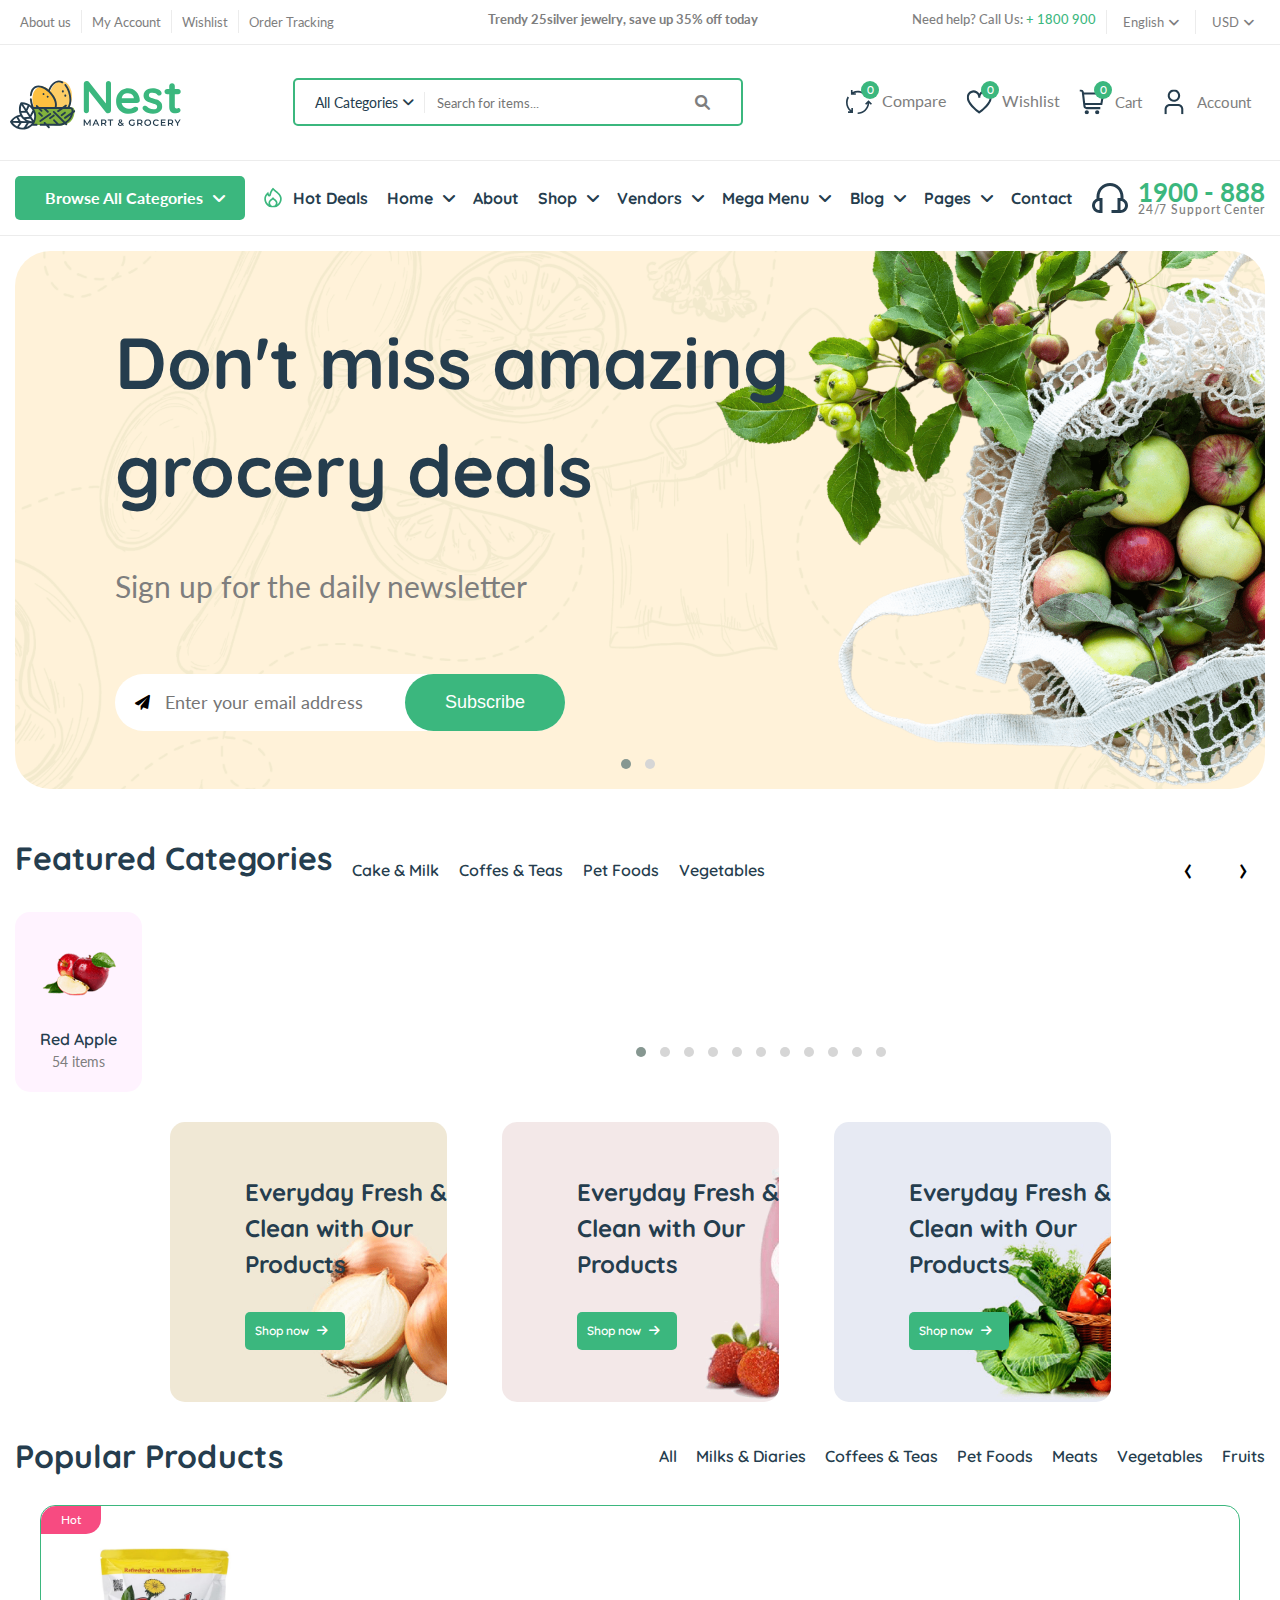
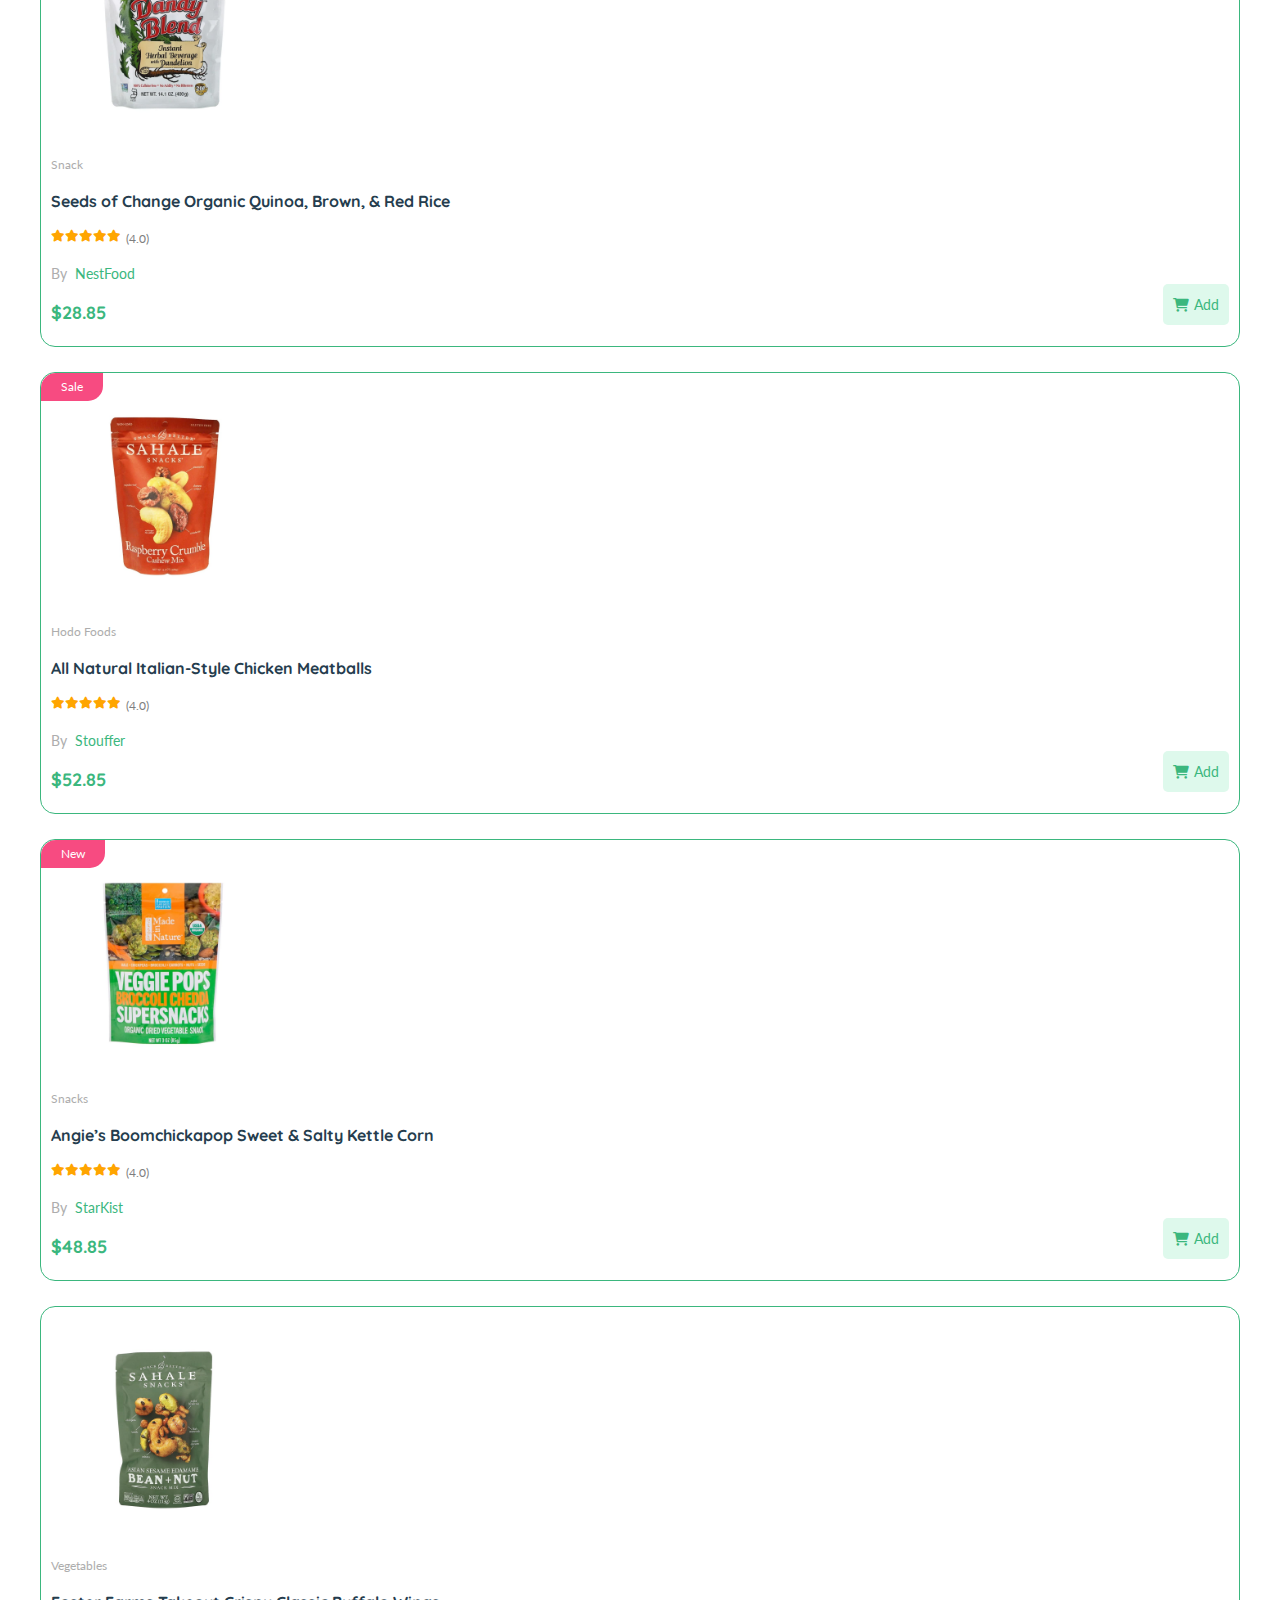
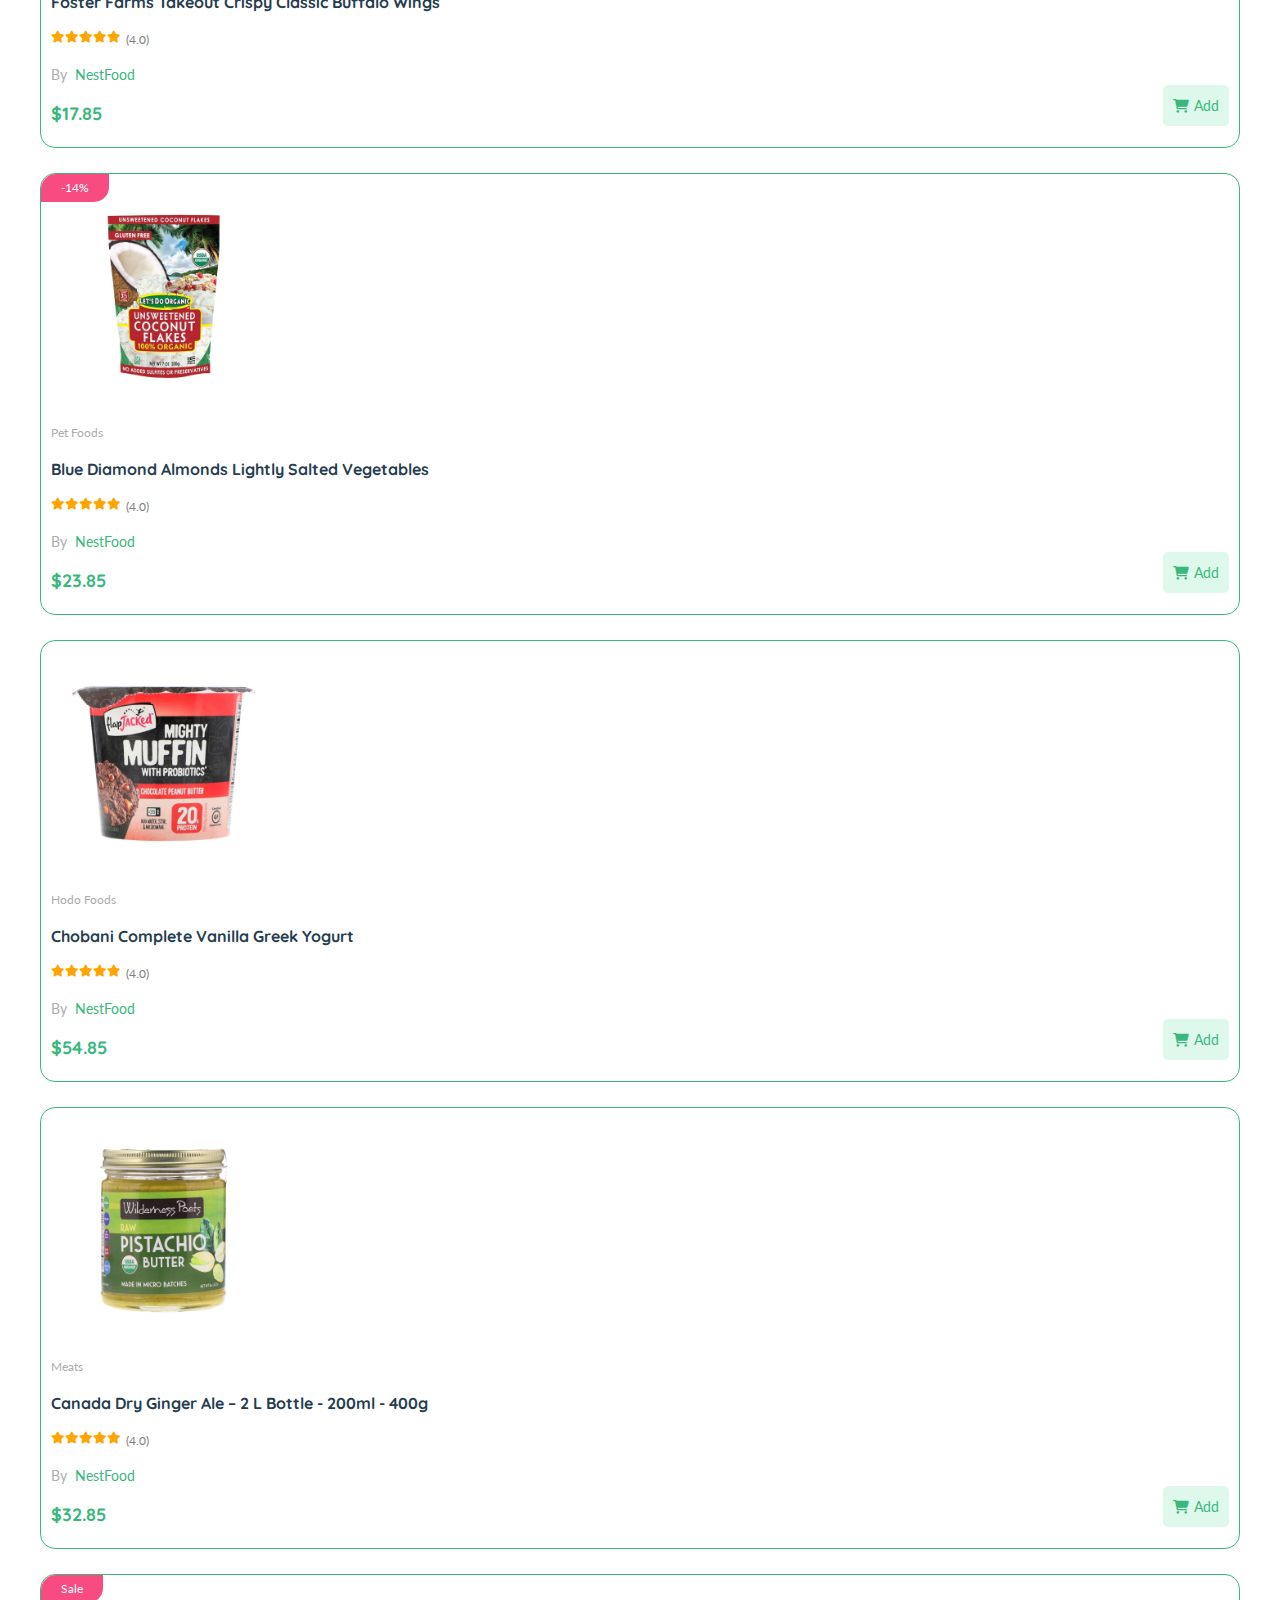
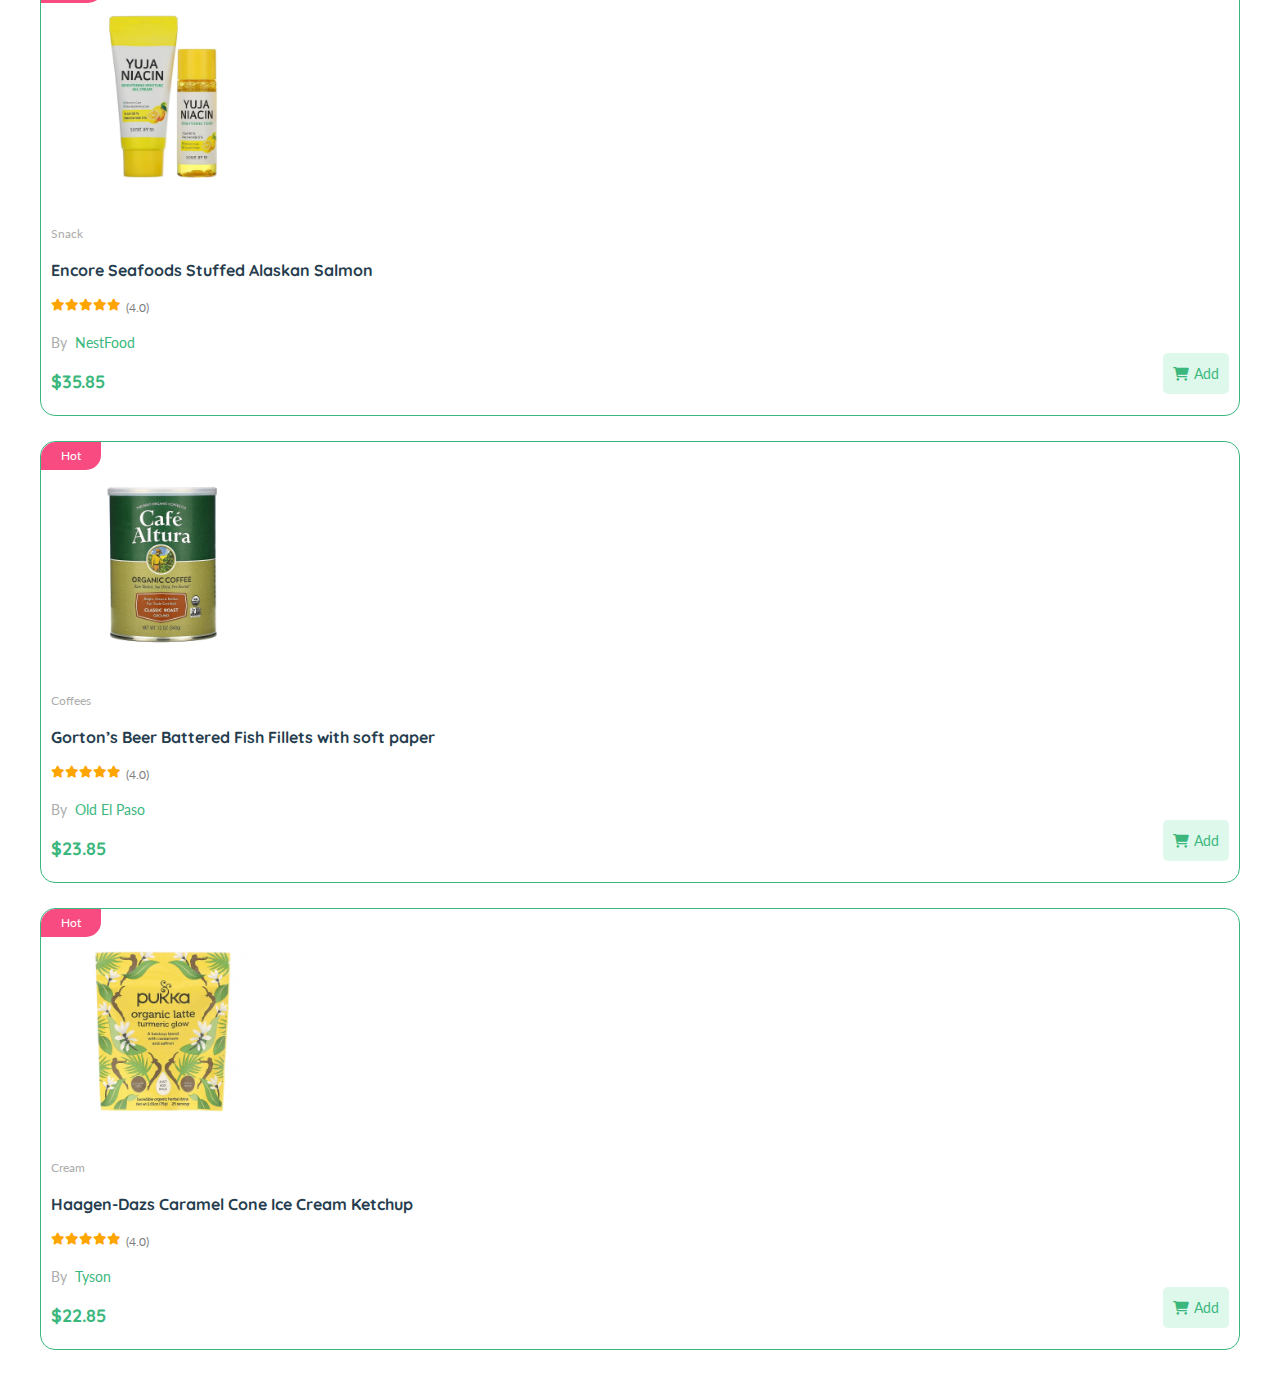
==== index.html @ a2c76491 "Featured Products added" ====
<!DOCTYPE html>
<html lang="en">
<head>
    <meta charset="UTF-8">
    <meta http-equiv="X-UA-Compatible" content="IE=edge">
    <meta name="viewport" content="width=device-width, initial-scale=1.0">
    <title>Document</title>
    <!-- Fonts -->
    <link rel="preconnect" href="https://fonts.googleapis.com">
    <link rel="preconnect" href="https://fonts.gstatic.com" crossorigin>
    <link href="https://fonts.googleapis.com/css2?family=Lato:ital,wght@0,100;0,300;0,400;0,700;0,900;1,100;1,300;1,400;1,700;1,900&display=swap" rel="stylesheet">
    <link rel="preconnect" href="https://fonts.googleapis.com">
    <link rel="preconnect" href="https://fonts.gstatic.com" crossorigin>
    <link href="https://fonts.googleapis.com/css2?family=Quicksand:wght@300;400;500;600;700&display=swap" rel="stylesheet">
    <!-- Bootstrap -->
    <link href="https://cdn.jsdelivr.net/npm/bootstrap@5.0.2/dist/css/bootstrap.min.css" rel="stylesheet" integrity="sha384-EVSTQN3/azprG1Anm3QDgpJLIm9Nao0Yz1ztcQTwFspd3yD65VohhpuuCOmLASjC" crossorigin="anonymous">
    <script src="https://cdn.jsdelivr.net/npm/bootstrap@5.0.2/dist/js/bootstrap.bundle.min.js" integrity="sha384-MrcW6ZMFYlzcLA8Nl+NtUVF0sA7MsXsP1UyJoMp4YLEuNSfAP+JcXn/tWtIaxVXM" crossorigin="anonymous"></script>
    <!-- W3 CSS -->
    <link rel="stylesheet" href="https://www.w3schools.com/w3css/4/w3.css">
    <!-- Fontawesome -->
    <link rel="stylesheet" href="https://cdnjs.cloudflare.com/ajax/libs/font-awesome/6.0.0/css/all.min.css" integrity="sha512-9usAa10IRO0HhonpyAIVpjrylPvoDwiPUiKdWk5t3PyolY1cOd4DSE0Ga+ri4AuTroPR5aQvXU9xC6qOPnzFeg==" crossorigin="anonymous" referrerpolicy="no-referrer" />
    <link rel="stylesheet" href="https://cdn-uicons.flaticon.com/uicons-regular-rounded/css/uicons-regular-rounded.css"/>
    <!-- Owl Carousel -->
    <link rel="stylesheet" href="./assets/styles/layouts/owl-carousel/owl.carousel.min.css">
    <link rel="stylesheet" href="./assets/styles/layouts/owl-carousel/owl.theme.default.min.css">
    <!-- Styles -->
    <link rel="stylesheet" href="./assets/styles/main.css">
</head>
<body>
    <header class="homepage-header container-fluid">
        <div class="header-top container-fluid">
            <div class="header-top-left">
                <ul>
                    <li><a href="">About us</a></li>
                    <li><a href="">My Account</a></li>
                    <li><a href="">Wishlist</a></li>
                    <li><a href="">Order Tracking</a></li>
                </ul>
            </div>
            <div class="header-top-mid">
                <p>Trendy 25silver jewelry, save up 35% off today</p>
            </div>
            <div class="header-top-right">
                <p>Need help? Call Us: <span>+ 1800 900</span></p>
                <div class="w3-dropdown-hover header-top-dropdown-btn">
                    <button class="">English<i class="fa-solid fa-angle-down"></i></button>
                    <div class="w3-dropdown-content w3-bar-block w3-border header-top-dropdown-content">
                        <a href="#" class="w3-bar-item w3-button"><img width="15px" height="15px" src="./assets/images/france.png" alt="">Français</a>
                        <a href="#" class="w3-bar-item w3-button"><img width="15px" height="15px" src="./assets/images/germany.png">Deutsch</a>
                        <a href="#" class="w3-bar-item w3-button"><img width="15px" height="15px" src="./assets/images/russia.png">Русский</a>
                    </div>
                </div>
                <div class="w3-dropdown-hover header-top-dropdown-btn">
                    <button class="">USD<i class="fa-solid fa-angle-down"></i></button>
                    <div class="w3-dropdown-content w3-bar-block w3-border header-top-dropdown-content">
                        <a href="#" class="w3-bar-item w3-button"><img width="15px" height="15px" src="./assets/images/france.png" alt="">EU</a>
                        <a href="#" class="w3-bar-item w3-button"><img width="15px" height="15px" src="./assets/images/germany.png">EU</a>
                        <a href="#" class="w3-bar-item w3-button"><img width="15px" height="15px" src="./assets/images/russia.png">RUB</a>
                    </div>
                </div>
            </div>
        </div>
        <div class="header-bottom container-fluid">
            <button class="nav-mobile-button">
                <div class="nav-mobile-stick"></div>
                <div class="nav-mobile-stick"></div>
                <div class="nav-mobile-stick"></div>
            </button>
            <img width="180px" src="./assets/images/logo.svg" alt="">
            <div class="search-container">
                <div class="w3-dropdown-click search-dropdown">
                    <a class="search-dropdown-btn">All Categories<i class="fa-solid fa-angle-down"></i></a>
                    <div class="search-dropdown-content w3-dropdown-content w3-bar-block w3-border">
                        <input type="text">
                        <ul>
                            <li><a href="#" class="w3-bar-item w3-button">All Categories</a></li>
                            <li><a href="#" class="w3-bar-item w3-button">Milks and Diaries</a></li>
                            <li><a href="#" class="w3-bar-item w3-button">Wines & Alcohol</a></li>
                            <li><a href="#" class="w3-bar-item w3-button">Clothing & Beauty</a></li>
                            <li><a href="#" class="w3-bar-item w3-button">Pet Foods & Toy</a></li>
                            <li><a href="#" class="w3-bar-item w3-button">Fast Food</a></li>
                            <li><a href="#" class="w3-bar-item w3-button">Baking Material</a></li>
                            <li><a href="#" class="w3-bar-item w3-button">Vegetables</a></li>
                            <li><a href="#" class="w3-bar-item w3-button">Fresh Seafood</a></li>
                            <li><a href="#" class="w3-bar-item w3-button">Noodles & Rice</a></li>
                            <li><a href="#" class="w3-bar-item w3-button">Ice Cream</a></li>
                        </ul>
                    </div>
                </div>
                <div class="search-holder">
                    <form action="">
                        <input class="search" type="text" placeholder="Search for items...">
                        <button class="search-btn" type="submit"><i class="fa-solid fa-search"></i></button>
                    </form>
                </div>
            </div>
            <div class="header-bottom-right">
                <div class="header-bottom-item">
                    <img src="./assets/images/icon-compare.svg" alt="">
                    <span>0</span>
                    <p>Compare</p>
                </div>
                <div class="header-bottom-item">
                    <img src="./assets/images/icon-heart.svg" alt="">
                    <span>0</span>
                    <p>Wishlist</p>
                </div>
                <div class="header-bottom-item">
                    <img src="./assets/images/icon-cart.svg" alt="">
                    <span>0</span>
                    <button id="cart" class="cart-dropdown-btn">Cart</button>
                </div>
                <div class="header-bottom-item account-holder">
                    <img src="./assets/images/icon-user.svg" alt="">
                    <button id="account" class="account-dropdown-btn">Account</button>
                    <div class="account-dropdown-content">
                        <ul>
                            <li><a href="#"><i class="fa-regular fa-user"></i>My Account</a></li>
                            <li><a href="#"><i class="fa-solid fa-location-dot"></i>Order Tracking</a></li>
                            <li><a href="#"><i class="fa-solid fa-tag"></i>My Voucher</a></li>
                            <li><a href="#"><i class="fa-regular fa-heart"></i>My Wishlist</a></li>
                            <li><a href="#"><i class="fa-solid fa-sliders"></i>Settings</a></li>
                            <li><a href="#"><i class="fa-solid fa-arrow-right-from-bracket"></i>Sign out</a></li>
                        </ul>
                    </div>
                </div>
            </div>
        </div>
        <nav class="header-nav container-fluid">
            <div class="nav-dropdown">
                <a class="nav-dropdown-btn"><i class="fi fi-rr-apps"></i>Browse All Categories<i class="fa-solid fa-angle-down"></i></a>
            </div>
            <a href="#" class="nav-hotDeals nav-item"><img src="./assets/images/icon-hot.svg" alt="">Hot Deals</a>
            <div class="nav-dropdown-holder">
                <a href="#" class="nav-home nav-item">Home<i class="fa-solid fa-angle-down"></i></a>
                <div class="nav-dropdown-content">
                    <a href="#" class="nav-dropdown-item">Home 1</a>
                    <a href="#" class="nav-dropdown-item">Home 2</a>
                    <a href="#" class="nav-dropdown-item">Home 3</a>
                    <a href="#" class="nav-dropdown-item">Home 4</a>
                    <a href="#" class="nav-dropdown-item">Home 5</a>
                    <a href="#" class="nav-dropdown-item">Home 6</a>
                </div>
            </div>
            <a href="#" class="nav-about nav-item">About</a>
            <div class="nav-dropdown-holder">
                <a href="#" class="nav-shop nav-item">Shop<i class="fa-solid fa-angle-down"></i></a>
                <div class="nav-dropdown-content">
                    <a href="#" class="nav-dropdown-item">Shop Grid - Right Sidebar</a>
                    <a href="#" class="nav-dropdown-item">Shop Grid - Left Sidebar</a>
                    <a href="#" class="nav-dropdown-item">Shop List - Right Sidebar</a>
                    <a href="#" class="nav-dropdown-item">Shop List - Left Sidebar</a>
                    <a href="#" class="nav-dropdown-item">Shop - Wide</a>
                    <a href="#" class="nav-dropdown-item">Single Product</a>
                    <a href="#" class="nav-dropdown-item">Shop - Filter</a>
                    <a href="#" class="nav-dropdown-item">Shop - Wishlist</a>
                    <a href="#" class="nav-dropdown-item">Shop - Cart</a>

                    <a href="#" class="nav-dropdown-item">Shop - Checkout</a>
                    <a href="#" class="nav-dropdown-item">Shop - Compare</a>
                    <a href="#" class="nav-dropdown-item">Shop Invoice</a>
                </div>
            </div>
            <div class="nav-dropdown-holder">
                <a href="#" class="nav-home nav-item">Vendors<i class="fa-solid fa-angle-down"></i></a>
                <div class="nav-dropdown-content">
                    <a href="#" class="nav-dropdown-item">Vendors Grid</a>
                    <a href="#" class="nav-dropdown-item">Vendors List</a>
                    <a href="#" class="nav-dropdown-item">Vendor Details 01</a>
                    <a href="#" class="nav-dropdown-item">Vendor Details 02</a>
                    <a href="#" class="nav-dropdown-item">Vendor Dashboard</a>
                    <a href="#" class="nav-dropdown-item">Vendor Guide</a>
                </div>
            </div>
            <a href="#" class="nav-megaMenu nav-item">Mega Menu<i class="fa-solid fa-angle-down"></i></a>
            <div class="nav-dropdown-holder">
                <a href="#" class="nav-home nav-item">Blog<i class="fa-solid fa-angle-down"></i></a>
                <div class="nav-dropdown-content">
                    <a href="#" class="nav-dropdown-item">Blog Category Grid</a>
                    <a href="#" class="nav-dropdown-item">Blog Category List</a>
                    <a href="#" class="nav-dropdown-item">Blog Category Big</a>
                    <a href="#" class="nav-dropdown-item">Blog Category Wide</a>
                    <a href="#" class="nav-dropdown-item">Single Post</a>
                </div>
            </div>
            <div class="nav-dropdown-holder">
                <a href="#" class="nav-home nav-item">Pages<i class="fa-solid fa-angle-down"></i></a>
                <div class="nav-dropdown-content">
                    <a href="#" class="nav-dropdown-item">About Us</a>
                    <a href="#" class="nav-dropdown-item">Contact</a>
                    <a href="#" class="nav-dropdown-item">My Account</a>
                    <a href="#" class="nav-dropdown-item">Login</a>
                    <a href="#" class="nav-dropdown-item">Register</a>
                    <a href="#" class="nav-dropdown-item">Purchase Guide</a>
                    <a href="#" class="nav-dropdown-item">Privacy Policy</a>
                    <a href="#" class="nav-dropdown-item">Terms of Service</a>
                    <a href="#" class="nav-dropdown-item">404 Page</a>
                </div>
            </div>
            <a href="#" class="nav-contact nav-item">Contact</i></a>
            <div class="nav-hotline">
                <img src="./assets/images/icon-headphone.svg" alt="">
                <div class="hotline-holder">
                    <p>1900 - 888</p>
                    <span>24/7 Support Center</span> 
                </div>
            </div>
        </nav>        
        <div class="nav-mobile">
            <div class="nav-mobile-header">
                <img width="140px" src="./assets/images/logo.svg" alt="">
                <a href="#" class="nav-mobile-close-btn"><i class="fa-solid fa-xmark"></i></a>
            </div>
            <form class="nav-mobile-search" action="">
                <input type="text" placeholder="Search for items...">
                <button type="submit"><i class="fa-solid fa-search"></i></button>
            </form>
            <div class="nav-mobile-content">
                <ul>
                    <li><a class="nav-mobile-item" href="#">Home</a></li>
                    <li><a class="nav-mobile-item" href="#">Shop</a></li>
                    <li><a class="nav-mobile-item" href="#">Vendors</a></li>
                    <li><a class="nav-mobile-item" href="#">Mega Menu</a></li>
                    <li><a class="nav-mobile-item" href="#">Blog</a></li>
                    <li><a class="nav-mobile-item" href="#">Pages</a></li>
                    <li><a class="nav-mobile-item" href="#">Language</a></li>
                </ul>
            </div>
            <div class="nav-mobile-info">
                <i class="fa-solid fa-location-dot"></i>
                <a href="#">Our location</a> <br>
                <i class="fa-solid fa-user"></i>
                <a href="#">Log In/ Sign Up</a><br>
                <i class="fa-solid fa-headphones-simple"></i>
                <a href="#">(+01) - 2345 - 6789 </a>
            </div>
            <div class="nav-mobile-social">
                <p>Follow Us</p>
                <a href="#"><i class="fa-brands fa-facebook"></i></a>
                <a href="#"><i class="fa-brands fa-twitter"></i></a>
                <a href="#"><i class="fa-brands fa-instagram"></i></a>
                <a href="#"><i class="fa-brands fa-pinterest-p"></i></a>
                <a href="#"><i class="fa-brands fa-youtube"></i></a>
            </div>
            <p class="nav-mobile-copyright">Copyright 2021 © Nest. All rights reserved. Powered by AliThemes.</p>
        </div>
    </header>
    <main>
        <div class="hp-banner owl-carousel owl-theme">
            <div class="hp-banner-slide-one">
                <div class="hp-banner-content-wrapper">
                    <div class="hp-banner-content">
                        <h1>Don't miss amazing <br> grocery deals</h1>
                        <p>Sign up for the daily newsletter</p>
                        <form action="">
                            <i class="fa-solid fa-paper-plane"></i>
                            <input type="text" placeholder="Enter your email address">
                            <button type="submit">Subscribe</button>
                        </form>
                    </div>
                </div>
            </div>
            <div class="hp-banner-slide-two">
                <div class="hp-banner-content-wrapper">
                    <div class="hp-banner-content">
                        <h1>Fresh vegetables <br> Big Discount</h1>
                        <p>Save up to 50% off on your first order</p>
                        <form action="">
                            <i class="fa-solid fa-paper-plane"></i>
                            <input type="text" placeholder="Enter your email address">
                            <button type="submit">Subscribe</button>
                        </form>
                    </div>
                </div>
            </div>
        </div>
        <div class="hp-categories">
            <h2>Featured Categories</h2>
            <a href="#">Cake & Milk</a>
            <a href="#">Coffes & Teas</a>
            <a href="#">Pet Foods</a>
            <a href="#">Vegetables</a>
        </div>
        <div class="hp-categories-carousel owl-carousel owl-theme">
            <div class="hp-categories-card cat-1">
                <img src="./assets/images/cat-9.png" alt="">
                <a href="#">Red Apple</a>
                <p>54 items</p>
            </div>
            <div class="hp-categories-card cat-2">
                <img src="./assets/images/cat-1.png" alt="">
                <a href="#">Vegetables</a>
                <p>72 items</p>
            </div><div class="hp-categories-card cat-3">
                <img src="./assets/images/cat-2.png" alt="">
                <a href="#">Strawberry</a>
                <p>36 items</p>
            </div><div class="hp-categories-card cat-4">
                <img src="./assets/images/cat-3.png" alt="">
                <a href="#">Coffee & Tea</a>
                <p>89 items</p>
            </div><div class="hp-categories-card cat-1">
                <img src="./assets/images/cat-4.png" alt="">
                <a href="#">Black Plum</a>
                <p>123 items</p>
            </div><div class="hp-categories-card cat-2">
                <img src="./assets/images/cat-5.png" alt="">
                <a href="#">Custard Apple</a>
                <p>34 items</p>
            </div><div class="hp-categories-card cat-3">
                <img src="./assets/images/cat-11.png" alt="">
                <a href="#">Peach</a>
                <p>14 items</p>
            </div><div class="hp-categories-card cat-4">
                <img src="./assets/images/cat-12.png" alt="">
                <a href="#">Organic Kiwi</a>
                <p>28 items</p>
            </div><div class="hp-categories-card cat-1">
                <img src="./assets/images/cat-13.png" alt="">
                <a href="#">Cake & Milk</a>
                <p>26 items</p>
            </div><div class="hp-categories-card cat-2">
                <img src="./assets/images/cat-14.png" alt="">
                <a href="#">Red Apple</a>
                <p>54 items</p>
            </div><div class="hp-categories-card cat-3">
                <img src="./assets/images/cat-15.png" alt="">
                <a href="#">Headphones</a>
                <p>87 items</p>
            </div>
        </div>
        <div class="hp-categories-bottom">
            <div class="col hp-categories-bottom-card card1">
                <h4>Everyday Fresh & <br>
                    Clean with Our <br>
                    Products</h4>
                <a href="#">Shop now<i class="fa-solid fa-arrow-right"></i></a>
            </div>
            <div class="col hp-categories-bottom-card card2">
                <h4>Everyday Fresh & <br>
                    Clean with Our <br>
                    Products</h4>
                <a href="#">Shop now<i class="fa-solid fa-arrow-right"></i></a>
            </div>
            <div class="col hp-categories-bottom-card card3">
                <h4>Everyday Fresh & <br>
                    Clean with Our <br>
                    Products</h4>
                <a href="#">Shop now<i class="fa-solid fa-arrow-right"></i></a>
            </div>
        </div>
        <div class="hp-popular-products">
            <div class="hp-popular-products-nav">
                <h2>Popular Products</h2>
                <div class="hp-popular-products-nav-tabs">
                    <a href="#">All</a>
                    <a href="#">Milks & Diaries</a>
                    <a href="#">Coffees & Teas</a>
                    <a href="#">Pet Foods</a>
                    <a href="#">Meats</a>
                    <a href="#">Vegetables</a>
                    <a href="#">Fruits</a>
                </div>
            </div>
            <div class="hp-popular-products-content">
                <div class="hp-product-content-row row">
                    <div class="hp-product-card col">
                        <span>Hot</span>
                        <img src="./assets/images/product-1-1.jpg" alt="" class="product-img">
                        <img src="./assets/images/product-1-2.jpg" alt="" class="hover-img">
                        <a href="#">Snack</a>
                        <h4><a href="#">Seeds of Change Organic Quinoa, Brown, &amp; Red Rice</a></h4>
                        <div class="hp-product-stars">
                            <i class="fa-solid fa-star"></i><i class="fa-solid fa-star"></i><i class="fa-solid fa-star"></i><i class="fa-solid fa-star"></i><i class="fa-solid fa-star"></i><p class="rating">(4.0)</p>
                        </div>
                        <p class="productor">By &nbsp<a href="#">NestFood</a></p>
                        <div class="price">
                            <p>$28.85</p>
                            <button><i class="fa-solid fa-cart-shopping"></i>Add</button>
                        </div>
                    </div>
                    <div class="hp-product-card col">
                        <span>Sale</span>
                        <img src="./assets/images/product-2-1.jpg" alt="" class="product-img">
                        <img src="./assets/images/product-2-2.jpg" alt="" class="hover-img">
                        <a href="#">Hodo Foods</a>
                        <h4><a href="#">All Natural Italian-Style Chicken Meatballs</a></h4>
                        <div class="hp-product-stars">
                            <i class="fa-solid fa-star"></i><i class="fa-solid fa-star"></i><i class="fa-solid fa-star"></i><i class="fa-solid fa-star"></i><i class="fa-solid fa-star"></i><p class="rating">(4.0)</p>
                        </div>
                        <p class="productor">By &nbsp<a href="#">Stouffer</a></p>
                        <div class="price">
                            <p>$52.85</p>
                            <button><i class="fa-solid fa-cart-shopping"></i>Add</button>
                        </div>
                    </div>
                    <div class="hp-product-card col">
                        <span>New</span>
                        <img src="./assets/images/product-3-1.jpg" alt=""class="product-img">
                        <img src="./assets/images/product-3-2.jpg" alt="" class="hover-img">
                        <a href="#">Snacks</a>
                        <h4><a href="#">Angie’s Boomchickapop Sweet & Salty Kettle Corn</a></h4>
                        <div class="hp-product-stars">
                            <i class="fa-solid fa-star"></i><i class="fa-solid fa-star"></i><i class="fa-solid fa-star"></i><i class="fa-solid fa-star"></i><i class="fa-solid fa-star"></i><p class="rating">(4.0)</p>
                        </div>
                        <p class="productor">By &nbsp<a href="#">StarKist</a></p>
                        <div class="price">
                            <p>$48.85</p>
                            <button><i class="fa-solid fa-cart-shopping"></i>Add</button>
                        </div>
                    </div>
                    <div class="hp-product-card col">
                        <img src="./assets/images/product-4-1.jpg" alt="" class="product-img">
                        <img src="./assets/images/product-4-2.jpg" alt="" class="hover-img">
                        <a href="#">Vegetables</a>
                        <h4><a href="#">Foster Farms Takeout Crispy Classic Buffalo Wings</a></h4>
                        <div class="hp-product-stars">
                            <i class="fa-solid fa-star"></i><i class="fa-solid fa-star"></i><i class="fa-solid fa-star"></i><i class="fa-solid fa-star"></i><i class="fa-solid fa-star"></i><p class="rating">(4.0)</p>
                        </div>
                        <p class="productor">By &nbsp<a href="#">NestFood</a></p>
                        <div class="price">
                            <p>$17.85</p>
                            <button><i class="fa-solid fa-cart-shopping"></i>Add</button>
                        </div>
                    </div>
                    <div class="hp-product-card col">
                        <span>-14%</span>
                        <img src="./assets/images/product-5-1.jpg" alt="" class="product-img">
                        <img src="./assets/images/product-5-2.jpg" alt="" class="hover-img">
                        <a href="#">Pet Foods</a>
                        <h4><a href="#">Blue Diamond Almonds Lightly Salted Vegetables</a></h4>
                        <div class="hp-product-stars">
                            <i class="fa-solid fa-star"></i><i class="fa-solid fa-star"></i><i class="fa-solid fa-star"></i><i class="fa-solid fa-star"></i><i class="fa-solid fa-star"></i><p class="rating">(4.0)</p>
                        </div>
                        <p class="productor">By &nbsp<a href="#">NestFood</a></p>
                        <div class="price">
                            <p>$23.85</p>
                            <button><i class="fa-solid fa-cart-shopping"></i>Add</button>
                        </div>
                    </div>
                </div>
                <div class="hp-product-content-row row">
                    <div class="hp-product-card col">
                        <img src="./assets/images/product-6-1.jpg" alt="" class="product-img">
                        <img src="./assets/images/product-6-2.jpg" alt="" class="hover-img">
                        <a href="#">Hodo Foods</a>
                        <h4><a href="#">Chobani Complete Vanilla Greek Yogurt</a></h4>
                        <div class="hp-product-stars">
                            <i class="fa-solid fa-star"></i><i class="fa-solid fa-star"></i><i class="fa-solid fa-star"></i><i class="fa-solid fa-star"></i><i class="fa-solid fa-star"></i><p class="rating">(4.0)</p>
                        </div>
                        <p class="productor">By &nbsp<a href="#">NestFood</a></p>
                        <div class="price">
                            <p>$54.85</p>
                            <button><i class="fa-solid fa-cart-shopping"></i>Add</button>
                        </div>
                    </div>
                    <div class="hp-product-card col">
                        <img src="./assets/images/product-7-1.jpg" alt="" class="product-img">
                        <img src="./assets/images/product-7-2.jpg" alt="" class="hover-img">
                        <a href="#">Meats</a>
                        <h4><a href="#">Canada Dry Ginger Ale – 2 L Bottle - 200ml - 400g</a></h4>
                        <div class="hp-product-stars">
                            <i class="fa-solid fa-star"></i><i class="fa-solid fa-star"></i><i class="fa-solid fa-star"></i><i class="fa-solid fa-star"></i><i class="fa-solid fa-star"></i><p class="rating">(4.0)</p>
                        </div>
                        <p class="productor">By &nbsp<a href="#">NestFood</a></p>
                        <div class="price">
                            <p>$32.85</p>
                            <button><i class="fa-solid fa-cart-shopping"></i>Add</button>
                        </div>
                    </div>
                    <div class="hp-product-card col">
                        <span>Sale</span>
                        <img src="./assets/images/product-8-1.jpg" alt="" class="product-img">
                        <img src="./assets/images/product-8-2.jpg" alt="" class="hover-img">
                        <a href="#">Snack</a>
                        <h4><a href="#">Encore Seafoods Stuffed Alaskan Salmon</a></h4>
                        <div class="hp-product-stars">
                            <i class="fa-solid fa-star"></i><i class="fa-solid fa-star"></i><i class="fa-solid fa-star"></i><i class="fa-solid fa-star"></i><i class="fa-solid fa-star"></i><p class="rating">(4.0)</p>
                        </div>
                        <p class="productor">By &nbsp<a href="#">NestFood</a></p>
                        <div class="price">
                            <p>$35.85</p>
                            <button><i class="fa-solid fa-cart-shopping"></i>Add</button>
                        </div>
                    </div>
                    <div class="hp-product-card col">
                        <span>Hot</span>
                        <img src="./assets/images/product-9-1.jpg" alt="" class="product-img">
                        <img src="./assets/images/product-9-2.jpg" alt="" class="hover-img">
                        <a href="#">Coffees</a>
                        <h4><a href="#">Gorton’s Beer Battered Fish Fillets with soft paper</a></h4>
                        <div class="hp-product-stars">
                            <i class="fa-solid fa-star"></i><i class="fa-solid fa-star"></i><i class="fa-solid fa-star"></i><i class="fa-solid fa-star"></i><i class="fa-solid fa-star"></i><p class="rating">(4.0)</p>
                        </div>
                        <p class="productor">By &nbsp<a href="#">Old El Paso</a></p>
                        <div class="price">
                            <p>$23.85</p>
                            <button><i class="fa-solid fa-cart-shopping"></i>Add</button>
                        </div>
                    </div>
                    <div class="hp-product-card col">
                        <span>Hot</span>
                        <img src="./assets/images/product-10-1.jpg" alt="" class="product-img">
                        <img src="./assets/images/product-10-2.jpg" alt="" class="hover-img">
                        <a href="#">Cream</a>
                        <h4><a href="#">Haagen-Dazs Caramel Cone Ice Cream Ketchup</a></h4>
                        <div class="hp-product-stars">
                            <i class="fa-solid fa-star"></i><i class="fa-solid fa-star"></i><i class="fa-solid fa-star"></i><i class="fa-solid fa-star"></i><i class="fa-solid fa-star"></i><p class="rating">(4.0)</p>
                        </div>
                        <p class="productor">By &nbsp<a href="#">Tyson</a></p>
                        <div class="price">
                            <p>$22.85</p>
                            <button><i class="fa-solid fa-cart-shopping"></i>Add</button>
                        </div>
                    </div>
                </div>
            </div>
        </div>
    </main>
    <!-- Jquery -->
    <script src="https://cdnjs.cloudflare.com/ajax/libs/jquery/3.6.0/jquery.min.js" integrity="sha512-894YE6QWD5I59HgZOGReFYm4dnWc1Qt5NtvYSaNcOP+u1T9qYdvdihz0PPSiiqn/+/3e7Jo4EaG7TubfWGUrMQ==" crossorigin="anonymous" referrerpolicy="no-referrer"></script>
    <!-- Owl Carousel -->
    <script src="./assets/javascript/owl.carousel.min.js"></script>
    <!-- Javascript -->
    <script src="./assets/javascript/search-dropdown.js"></script>
    <script src="./assets/javascript/nav-mobile.js"></script>
    <script src="./assets/javascript/banner.js"></script>
    <script src="./assets/javascript/categories-carousel.js"></script>
</body>
</html>
---- assets/styles/main.css ----
html,
body,
div,
span,
applet,
object,
iframe,
h1,
h2,
h3,
h4,
h5,
h6,
p,
blockquote,
pre,
a,
abbr,
acronym,
address,
big,
cite,
code,
del,
dfn,
em,
img,
ins,
kbd,
q,
s,
samp,
small,
strike,
strong,
sub,
sup,
tt,
var,
b,
u,
i,
center,
dl,
dt,
dd,
ol,
ul,
li,
fieldset,
form,
label,
legend,
table,
caption,
tbody,
tfoot,
thead,
tr,
th,
td,
article,
aside,
canvas,
details,
embed,
figure,
figcaption,
footer,
header,
hgroup,
menu,
nav,
output,
ruby,
section,
summary,
time,
mark,
audio,
video {
  margin: 0;
  padding: 0;
  border: 0;
  -webkit-box-sizing: border-box;
          box-sizing: border-box;
  vertical-align: baseline;
}

/* HTML5 display-role reset for older browsers */
article,
aside,
details,
figcaption,
figure,
footer,
header,
hgroup,
menu,
nav,
section {
  display: block;
}

ol,
ul {
  list-style: none;
}

blockquote,
q {
  quotes: none;
}

blockquote:before,
blockquote:after,
q:before,
q:after {
  content: "";
  content: none;
}

table {
  border-collapse: collapse;
  border-spacing: 0;
}

a {
  color: #000;
  text-decoration: none;
  display: inline-block;
}

a:hover {
  text-decoration: none;
}

html {
  font-size: 62.5%;
  font-family: 'Lato', sans-serif;
}

body {
  -webkit-box-sizing: border-box;
          box-sizing: border-box;
  font-family: 'Lato', sans-serif;
}

li {
  list-style: none;
}

@font-face {
  font-family: 'Lato';
  src: url("https://fonts.googleapis.com/css2?family=Lato:ital,wght@0,100;0,300;0,400;0,700;0,900;1,100;1,300;1,400;1,700;1,900&display=swap");
}

@font-face {
  font-family: 'Quicksand';
  src: url("https://fonts.googleapis.com/css2?family=Quicksand:wght@300;400;500;600;700&display=swap");
}

.homepage-header {
  padding: 0;
  margin: 0;
}

.header-top {
  padding: 10px;
  border-bottom: 1px solid #ececec;
  display: -webkit-box;
  display: -ms-flexbox;
  display: flex;
  -webkit-box-pack: justify;
      -ms-flex-pack: justify;
          justify-content: space-between;
}

.header-top-left ul {
  display: -webkit-box;
  display: -ms-flexbox;
  display: flex;
}

.header-top-left ul li {
  -webkit-transition: 0.3s ease-in-out;
  transition: 0.3s ease-in-out;
  padding: 0 10px 0 10px;
}

.header-top-left ul li a {
  color: #7E7E7E;
  font-size: 13px;
  font-weight: 400;
  font-family: "Lato", sans-serif;
}

.header-top-left ul li:not(:last-child) {
  border-right: 1px solid #ececec;
}

.header-top-left ul li:hover a {
  color: black;
}

.header-top-mid p {
  font-family: "Lato", sans-serif;
  font-size: 13px;
  font-weight: 700;
  color: #7E7E7E;
}

.header-top-right {
  display: -webkit-box;
  display: -ms-flexbox;
  display: flex;
}

.header-top-right p {
  font-family: "Lato", sans-serif;
  font-size: 13px;
  font-weight: 500;
  color: #7E7E7E;
  padding: 0 10px 0 10px;
  border-right: 1px solid #ececec;
}

.header-top-right p span {
  color: #3BB77E;
}

.header-top-dropdown-btn {
  position: relative;
  background-color: white;
  padding: 0 10px 0 10px;
}

.header-top-dropdown-btn:not(:last-child) {
  border-right: 1px solid #ececec;
}

.header-top-dropdown-btn button {
  background-color: white;
  font-family: "Lato", sans-serif;
  color: #7E7E7E;
  border: none;
  font-size: 13px;
  font-weight: 400;
}

.header-top-dropdown-btn button i {
  margin-left: 5px;
}

.header-top-dropdown-btn .header-top-dropdown-content {
  position: absolute;
  top: 25px;
  right: 0px;
}

.header-top-dropdown-btn .header-top-dropdown-content a {
  display: -webkit-box;
  display: -ms-flexbox;
  display: flex;
  -webkit-box-align: center;
      -ms-flex-align: center;
          align-items: center;
  -webkit-column-gap: 5px;
          column-gap: 5px;
  color: #7E7E7E;
  font-family: "Lato", sans-serif;
  font-size: 13px;
}

.header-bottom {
  display: -webkit-box;
  display: -ms-flexbox;
  display: flex;
  -webkit-box-align: center;
      -ms-flex-align: center;
          align-items: center;
  -webkit-box-pack: justify;
      -ms-flex-pack: justify;
          justify-content: space-between;
  padding: 30px 10px;
  border-bottom: 1px solid #ececec;
}

.search-container {
  border: 2px solid #3BB77E;
  padding: 10px;
  border-radius: 5px;
  display: -webkit-box;
  display: -ms-flexbox;
  display: flex;
  -webkit-box-align: center;
      -ms-flex-align: center;
          align-items: center;
  width: 700px;
}

.search-container .search-dropdown-btn {
  position: relative;
  display: -webkit-box;
  display: -ms-flexbox;
  display: flex;
  -webkit-box-align: center;
      -ms-flex-align: center;
          align-items: center;
  background-color: white;
  color: #253D4E;
  font-size: 14px;
  padding: 0 10px 0 10px;
  border-right: 1px solid #ececec;
}

.search-container .search-dropdown-btn i {
  margin-left: 5px;
}

.search-container .search-dropdown-content {
  height: 300px;
  overflow-y: scroll;
  border-radius: 5px;
}

.search-container .search-dropdown-content input {
  margin: 10px;
  border: 1px solid #3BB77E;
  border-radius: 5px;
  padding: 8px;
}

.search-container .search-dropdown-content input:focus {
  outline: none;
}

.search-container .search-dropdown-content a {
  font-size: 14px;
  color: #7E7E7E;
}

.search-container form {
  margin-left: 10px;
  width: 100%;
}

.search-container .search {
  border: none;
  font-size: 13px;
  font-weight: 400;
  color: #7E7E7E;
  width: 500px;
}

.search-container .search:focus {
  outline: none;
}

.search-container .search-btn {
  background-color: transparent;
  border: none;
  color: #7E7E7E;
}

.header-bottom-right {
  display: -webkit-box;
  display: -ms-flexbox;
  display: flex;
}

.header-bottom-right .header-bottom-item {
  display: -webkit-box;
  display: -ms-flexbox;
  display: flex;
  position: relative;
}

.header-bottom-right .header-bottom-item span {
  position: absolute;
  border-radius: 50%;
  background-color: #3BB77E;
  color: white;
  font-size: 12px;
  text-align: center;
  width: 18px;
  height: 18px;
  top: -8px;
  left: 15px;
}

.header-bottom-right .header-bottom-item p {
  padding: 0 20px 0 10px;
  font-size: 16px;
  color: #7E7E7E;
}

.header-bottom-right .account-holder {
  display: -webkit-box;
  display: -ms-flexbox;
  display: flex;
  position: relative;
}

.header-bottom-right .account-holder:hover .account-dropdown-content {
  display: block;
}

.header-bottom-right .account-holder .account-dropdown-btn {
  background-color: transparent;
  border: none;
  color: #7E7E7E;
  padding: 0 20px 0 10px;
}

.header-bottom-right .account-holder .account-dropdown-btn:focus {
  outline: none;
}

.header-bottom-right .account-holder .account-dropdown-content {
  position: absolute;
  top: 30px;
  right: 10px;
  border: 1px solid #ececec;
  border-radius: 5px;
  background-color: white;
  -webkit-box-sizing: content-box !important;
          box-sizing: content-box !important;
  width: 150px;
  padding: 15px;
  display: none;
  z-index: 100;
}

.header-bottom-right .account-holder .account-dropdown-content a {
  display: -webkit-box;
  display: -ms-flexbox;
  display: flex;
  -webkit-box-align: center;
      -ms-flex-align: center;
          align-items: center;
  -webkit-column-gap: 5px;
          column-gap: 5px;
  color: #253D4E;
  font-size: 16px;
  padding: 10px 0;
}

.header-bottom-right .account-holder .account-dropdown-content a:hover {
  color: #3BB77E;
}

.header-bottom-right .cart-dropdown-btn {
  background-color: transparent;
  border: none;
  color: #7E7E7E;
  padding: 0 20px 0 10px;
}

.header-bottom-right .cart-dropdown-btn:focus {
  outline: none;
}

.header-nav {
  display: -webkit-box;
  display: -ms-flexbox;
  display: flex;
  -webkit-box-align: center;
      -ms-flex-align: center;
          align-items: center;
  -webkit-box-pack: justify;
      -ms-flex-pack: justify;
          justify-content: space-between;
  padding: 15px;
  border-bottom: 1px solid #ececec;
}

.nav-dropdown-btn {
  background-color: #3BB77E;
  color: white;
  padding: 10px 20px;
  display: -webkit-box;
  display: -ms-flexbox;
  display: flex;
  -webkit-box-align: center;
      -ms-flex-align: center;
          align-items: center;
  -webkit-box-pack: center;
      -ms-flex-pack: center;
          justify-content: center;
  -webkit-column-gap: 10px;
          column-gap: 10px;
  font-size: 16px;
  font-weight: 700;
  border-radius: 5px;
  cursor: pointer;
}

.nav-dropdown-btn:hover {
  background-color: #29A56C;
  color: white;
}

.nav-item {
  display: -webkit-box;
  display: -ms-flexbox;
  display: flex;
  -webkit-box-align: center;
      -ms-flex-align: center;
          align-items: center;
  -webkit-box-pack: center;
      -ms-flex-pack: center;
          justify-content: center;
  -webkit-column-gap: 10px;
          column-gap: 10px;
  color: #253D4E;
  font-size: 16px;
  font-weight: 700;
  font-family: 'Quicksand', sans-serif;
}

.nav-item:hover {
  color: #3BB77E;
}

.nav-hotline {
  display: -webkit-box;
  display: -ms-flexbox;
  display: flex;
  -webkit-box-align: center;
      -ms-flex-align: center;
          align-items: center;
  -webkit-box-pack: center;
      -ms-flex-pack: center;
          justify-content: center;
  -webkit-column-gap: 10px;
          column-gap: 10px;
}

.nav-hotline .hotline-holder {
  display: -webkit-box;
  display: -ms-flexbox;
  display: flex;
  -webkit-box-orient: vertical;
  -webkit-box-direction: normal;
      -ms-flex-direction: column;
          flex-direction: column;
  -webkit-box-align: center;
      -ms-flex-align: center;
          align-items: center;
  -webkit-box-pack: center;
      -ms-flex-pack: center;
          justify-content: center;
}

.nav-hotline .hotline-holder p {
  font-size: 26px;
  font-weight: 700;
  color: #3BB77E;
  line-height: 1;
}

.nav-hotline .hotline-holder span {
  font-size: 12px;
  font-weight: 500;
  letter-spacing: 0.9px;
  color: #7E7E7E;
  line-height: 0.9;
}

.nav-dropdown-holder {
  position: relative;
}

.nav-dropdown-holder:hover .nav-dropdown-content {
  display: block;
}

.nav-dropdown-content {
  position: absolute;
  display: -webkit-box;
  display: -ms-flexbox;
  display: flex;
  -webkit-box-orient: vertical;
  -webkit-box-direction: normal;
      -ms-flex-direction: column;
          flex-direction: column;
  background-color: white;
  border-radius: 5px;
  border: 1px solid #ececec;
  top: 30px;
  display: none;
  z-index: 100;
}

.nav-dropdown-content .nav-dropdown-item {
  color: #7E7E7E;
  width: 200px;
  font-size: 14px;
  padding: 5px 15px;
  font-weight: 500;
  font-family: 'Quicksand', sans-serif;
}

.nav-dropdown-content .nav-dropdown-item:hover {
  color: #3BB77E;
}

.nav-mobile-button {
  background-color: white;
  border: none;
  display: none;
  -webkit-box-orient: vertical;
  -webkit-box-direction: normal;
      -ms-flex-direction: column;
          flex-direction: column;
  row-gap: 5px;
}

.nav-mobile-button .nav-mobile-stick {
  height: 2px;
  width: 20px;
  background-color: black;
}

.nav-mobile-active {
  left: 0px !important;
}

.nav-mobile {
  width: 320px;
  position: absolute;
  top: 0;
  background-color: white;
  height: 100vh;
  overflow-y: scroll;
  border-style: 1px solid #ececec;
  left: -320px;
  z-index: 100;
}

.nav-mobile .nav-mobile-header {
  padding: 15px;
  display: -webkit-box;
  display: -ms-flexbox;
  display: flex;
  -webkit-box-align: center;
      -ms-flex-align: center;
          align-items: center;
  -webkit-box-pack: justify;
      -ms-flex-pack: justify;
          justify-content: space-between;
  border-bottom: 1px solid #ececec;
}

.nav-mobile .nav-mobile-header .nav-mobile-close-btn {
  color: black;
  font-size: 18px;
  background-color: #3BB77E;
  border-radius: 50%;
  width: 25px;
  text-align: center;
  opacity: 0.8;
}

.nav-mobile .nav-mobile-search {
  padding: 15px;
  display: -webkit-box;
  display: -ms-flexbox;
  display: flex;
}

.nav-mobile .nav-mobile-search input {
  border-top-left-radius: 5px;
  border-bottom-left-radius: 5px;
  padding: 8px;
  border: 1px solid #ececec;
  border-right: none;
  width: 250px;
}

.nav-mobile .nav-mobile-search input:focus {
  outline: none;
}

.nav-mobile .nav-mobile-search button {
  background-color: transparent;
  border: 1px solid #ececec;
  border-left: none;
  border-top-right-radius: 5px;
  border-bottom-right-radius: 5px;
  padding: 8px;
  color: #7E7E7E;
}

.nav-mobile .nav-mobile-content {
  padding: 15px;
  display: -webkit-box;
  display: -ms-flexbox;
  display: flex;
  -webkit-box-orient: vertical;
  -webkit-box-direction: normal;
      -ms-flex-direction: column;
          flex-direction: column;
  -webkit-box-align: start;
      -ms-flex-align: start;
          align-items: flex-start;
}

.nav-mobile .nav-mobile-content .nav-mobile-item {
  display: -webkit-box;
  display: -ms-flexbox;
  display: flex;
  -webkit-box-align: center;
      -ms-flex-align: center;
          align-items: center;
  padding: 10px 0;
  -webkit-column-gap: 10px;
          column-gap: 10px;
  color: #253D4E;
  font-size: 14px;
  font-weight: 700;
  width: 250px;
  border-bottom: 1px solid #ececec;
}

.nav-mobile .nav-mobile-content .nav-mobile-item:hover {
  color: #3BB77E;
}

.nav-mobile .nav-mobile-info {
  border: 1px solid #ececec;
  margin: 15px;
  padding: 15px;
}

.nav-mobile .nav-mobile-info a {
  color: #253D4E;
  font-size: 14px;
  line-height: 40px;
}

.nav-mobile .nav-mobile-social {
  padding: 15px;
}

.nav-mobile .nav-mobile-social i {
  padding: 5px 5px 5px 0;
  color: #3BB77E;
  font-size: 18px;
}

.nav-mobile .nav-mobile-copyright {
  padding: 15px;
  color: #7E7E7E;
  font-size: 13px;
  line-height: 20px;
  margin: 30px 0;
}

@media screen and (max-width: 1320px) {
  .search-container {
    width: 450px;
  }
  .search-container .search {
    width: 250px;
  }
}

@media screen and (max-width: 1024px) {
  .nav-hotline {
    display: none;
  }
  .search-container {
    width: 700px;
  }
  .search-container .search {
    width: 500px;
  }
  .header-bottom-right {
    display: none;
  }
}

@media screen and (max-width: 768px) {
  .search-container {
    display: none;
  }
  .header-nav {
    display: none;
  }
  .header-top {
    display: none;
  }
  .header-bottom-right {
    display: -webkit-box;
    display: -ms-flexbox;
    display: flex;
    -webkit-column-gap: 15px;
            column-gap: 15px;
  }
  .header-bottom-right p, .header-bottom-right button {
    display: none;
  }
  .nav-mobile-button {
    display: -webkit-box;
    display: -ms-flexbox;
    display: flex;
  }
}

.hp-banner {
  position: relative;
}

.owl-dots {
  position: absolute;
  bottom: 35px;
  width: 15px;
  height: 15px;
  background: transparent;
  left: 48%;
  display: -webkit-box;
  display: -ms-flexbox;
  display: flex;
}

.hp-banner-slide-one {
  background-image: url(../../../../assets/images/slider-1.png);
  background-size: cover;
  background-position: center;
  background-repeat: no-repeat;
  height: 538px;
  border-radius: 35px;
  margin: 15px;
  display: -webkit-box;
  display: -ms-flexbox;
  display: flex;
  -webkit-box-align: center;
      -ms-flex-align: center;
          align-items: center;
  -webkit-box-pack: start;
      -ms-flex-pack: start;
          justify-content: flex-start;
}

.hp-banner-slide-two {
  background-image: url(../../../../assets/images/slider-2.png);
  background-size: cover;
  background-position: center;
  background-repeat: no-repeat;
  height: 538px;
  border-radius: 35px;
  margin: 15px;
  display: -webkit-box;
  display: -ms-flexbox;
  display: flex;
  -webkit-box-align: center;
      -ms-flex-align: center;
          align-items: center;
  -webkit-box-pack: start;
      -ms-flex-pack: start;
          justify-content: flex-start;
}

.hp-banner-content {
  padding-left: 100px;
}

.hp-banner-content h1 {
  font-size: 72px;
  margin-bottom: 40px;
  color: #253D4E;
  font-family: 'Quicksand', sans-serif;
  font-weight: 700;
}

.hp-banner-content p {
  font-size: 30px;
  margin-bottom: 65px;
  color: #7E7E7E;
  font-family: 'Lato', sans-serif;
}

.hp-banner-content form {
  background-color: white;
  border-radius: 35px;
  max-width: 450px;
  display: -webkit-box;
  display: -ms-flexbox;
  display: flex;
  -webkit-box-align: center;
      -ms-flex-align: center;
          align-items: center;
  -webkit-box-pack: justify;
      -ms-flex-pack: justify;
          justify-content: space-between;
}

.hp-banner-content form i {
  padding-left: 20px;
}

.hp-banner-content form input {
  border: none;
  border-radius: 35px;
  padding: 15px;
  font-size: 18px;
  font-family: 'Lato', sans-serif;
}

.hp-banner-content form input:focus {
  outline: none;
}

.hp-banner-content form button {
  background-color: #3BB77E;
  border: none;
  border-radius: 35px;
  padding: 15px 40px;
  font-size: 18px;
  font-family: 'Quicksand', sans-serif;
  color: white;
}

.hp-banner-content form button:focus {
  outline: none;
}

.hp-categories {
  display: -webkit-box;
  display: -ms-flexbox;
  display: flex;
  -webkit-box-align: end;
      -ms-flex-align: end;
          align-items: flex-end;
  -webkit-column-gap: 20px;
          column-gap: 20px;
  padding: 30px 0 30px 15px;
}

.hp-categories h2 {
  font-size: 32px;
  font-family: 'Quicksand', sans-serif;
  font-weight: 700;
  color: #253D4E;
}

.hp-categories a {
  font-size: 16px;
  font-family: 'Quicksand', sans-serif;
  font-weight: 600;
  color: #253D4E;
  cursor: pointer;
  -webkit-transition: 0.3s ease-in-out;
  transition: 0.3s ease-in-out;
}

.hp-categories a:hover {
  color: #3BB77E;
  -webkit-transform: translateY(-3px);
          transform: translateY(-3px);
}

.hp-categories-carousel {
  margin: 0 15px 15px;
  position: relative;
}

.hp-categories-carousel .owl-nav {
  position: absolute;
  top: -80px;
  right: 25px;
  display: -webkit-box !important;
  display: -ms-flexbox !important;
  display: flex !important;
}

.hp-categories-carousel .owl-nav button {
  background-color: transparent;
  border: none;
  cursor: pointer;
  width: 45px;
  height: 45px;
  display: -webkit-box !important;
  display: -ms-flexbox !important;
  display: flex !important;
  -webkit-box-align: center !important;
      -ms-flex-align: center !important;
          align-items: center !important;
  -webkit-box-pack: center !important;
      -ms-flex-pack: center !important;
          justify-content: center !important;
  border-radius: 50% !important;
  -webkit-transition: 0.3s ease-in-out !important;
  transition: 0.3s ease-in-out !important;
}

.hp-categories-carousel .owl-nav button:hover {
  background-color: #3BB77E !important;
}

.hp-categories-carousel .owl-nav button span {
  font-size: 36px !important;
  margin-bottom: 5px !important;
}

.hp-categories-card {
  border-radius: 15px;
  display: -webkit-box;
  display: -ms-flexbox;
  display: flex;
  -webkit-box-orient: vertical;
  -webkit-box-direction: normal;
      -ms-flex-direction: column;
          flex-direction: column;
  -webkit-box-align: center;
      -ms-flex-align: center;
          align-items: center;
  -webkit-box-pack: center;
      -ms-flex-pack: center;
          justify-content: center;
  width: 127px;
  height: 180px;
}

.hp-categories-card img {
  max-width: 80px;
  margin-bottom: 15px;
  -webkit-transition: 0.3 ease-in-out;
  transition: 0.3 ease-in-out;
}

.hp-categories-card img:hover {
  -webkit-transform: scale(1.05);
          transform: scale(1.05);
}

.hp-categories-card a {
  font-size: 16px;
  font-family: 'Quicksand', sans-serif;
  color: #253D4E;
  font-weight: 600;
}

.hp-categories-card p {
  font-size: 14px;
  font-family: 'Lato', sans-serif;
  color: #7E7E7E;
}

.cat-1 {
  background-color: #FFF3FF;
}

.cat-2 {
  background-color: #F2FCE4;
}

.cat-3 {
  background-color: #FEEFEA;
}

.cat-4 {
  background-color: #FFFCEB;
}

.hp-categories-bottom {
  display: -webkit-box;
  display: -ms-flexbox;
  display: flex;
  -webkit-box-align: center;
      -ms-flex-align: center;
          align-items: center;
  -webkit-box-pack: center;
      -ms-flex-pack: center;
          justify-content: center;
  -webkit-column-gap: 25px;
          column-gap: 25px;
}

.hp-categories-bottom .card1 {
  background-image: url(../../../../assets/images/banner-1.png);
}

.hp-categories-bottom .card2 {
  background-image: url(../../../../assets/images/banner-2.png);
}

.hp-categories-bottom .card3 {
  background-image: url(../../../../assets/images/banner-3.png);
}

.hp-categories-bottom .hp-categories-bottom-card {
  background-size: cover;
  background-position: center;
  background-repeat: no-repeat;
  border-radius: 15px;
  height: 280px;
  margin: 15px;
  display: -webkit-box;
  display: -ms-flexbox;
  display: flex;
  -webkit-box-orient: vertical;
  -webkit-box-direction: normal;
      -ms-flex-direction: column;
          flex-direction: column;
  -webkit-box-pack: center;
      -ms-flex-pack: center;
          justify-content: center;
  padding-left: 75px;
}

.hp-categories-bottom .hp-categories-bottom-card h4 {
  font-size: 24px;
  font-family: 'Quicksand', sans-serif;
  font-weight: 700;
  color: #253D4E;
  -webkit-transition: 0.3s ease-in-out;
  transition: 0.3s ease-in-out;
  margin-bottom: 30px;
}

.hp-categories-bottom .hp-categories-bottom-card h4:hover {
  -webkit-transform: translateY(-3px);
          transform: translateY(-3px);
}

.hp-categories-bottom .hp-categories-bottom-card a {
  width: 100px;
  font-size: 12px;
  font-family: 'Quicksand', sans-serif;
  color: white;
  font-weight: 600;
  -webkit-transition: 0.3s ease-in-out;
  transition: 0.3s ease-in-out;
  background-color: #3BB77E;
  padding: 10px;
  border-radius: 5px;
}

.hp-categories-bottom .hp-categories-bottom-card a i {
  margin-left: 8px;
  -webkit-transition: 0.3s ease-in-out;
  transition: 0.3s ease-in-out;
}

.hp-categories-bottom .hp-categories-bottom-card a:hover {
  background-color: orange;
  padding-right: 15px;
}

.hp-categories-bottom .hp-categories-bottom-card a:hover i {
  -webkit-transform: translateX(3px);
          transform: translateX(3px);
}

.hp-popular-products {
  padding: 15px;
}

.hp-popular-products-nav {
  display: -webkit-box;
  display: -ms-flexbox;
  display: flex;
  -webkit-box-align: center;
      -ms-flex-align: center;
          align-items: center;
  -webkit-box-pack: justify;
      -ms-flex-pack: justify;
          justify-content: space-between;
}

.hp-popular-products-nav h2 {
  font-size: 32px;
  font-family: 'Quicksand', sans-serif;
  font-weight: 700;
  color: #253D4E;
}

.hp-popular-products-nav a {
  font-size: 16px;
  font-family: 'Quicksand', sans-serif;
  font-weight: 600;
  color: #253D4E;
  cursor: pointer;
  margin-left: 15px;
  -webkit-transition: 0.3s ease-in-out;
  transition: 0.3s ease-in-out;
}

.hp-popular-products-nav a:hover {
  color: #3BB77E;
  -webkit-transform: translateY(-3px);
          transform: translateY(-3px);
}

.hp-product-card {
  position: relative;
  border-radius: 15px;
  padding: 10px;
  margin: 25px;
  display: -webkit-box;
  display: -ms-flexbox;
  display: flex;
  -webkit-box-orient: vertical;
  -webkit-box-direction: normal;
      -ms-flex-direction: column;
          flex-direction: column;
  border: 1px solid #3BB77E;
  -webkit-transition: 0.3s ease-in-out;
  transition: 0.3s ease-in-out;
}

.hp-product-card:hover {
  -webkit-box-shadow: 5px 10px 18px #888888;
          box-shadow: 5px 10px 18px #888888;
}

.hp-product-card:hover .product-img {
  opacity: 0;
  -webkit-transform: scale3d(1.05, 1.05, 1.05) translateZ(0);
          transform: scale3d(1.05, 1.05, 1.05) translateZ(0);
}

.hp-product-card span {
  position: absolute;
  padding: 5px 20px;
  top: 0;
  left: 0;
  background-color: #f74b81;
  border-top-left-radius: 15px;
  border-bottom-right-radius: 15px;
  font-size: 12px;
  font-family: 'Lato', sans-serif;
  color: white;
  z-index: 11;
}

.hp-product-card .product-img {
  width: 225px;
  z-index: 10;
}

.hp-product-card .hover-img {
  position: absolute;
  width: 225px;
}

.hp-product-card a {
  font-size: 12px;
  font-family: 'Lato', sans-serif;
  color: #ADADAD;
  font-weight: 400;
  margin-top: 15px;
}

.hp-product-card h4 a {
  font-size: 16px;
  font-family: 'Quicksand', sans-serif;
  font-weight: 700;
  color: #253D4E;
  -webkit-transition: 0.3s ease-in-out;
  transition: 0.3s ease-in-out;
}

.hp-product-card h4 a:hover {
  color: #3BB77E;
}

.hp-product-card .hp-product-stars {
  display: -webkit-box;
  display: -ms-flexbox;
  display: flex;
  margin-top: 15px;
}

.hp-product-card .hp-product-stars i {
  color: orange;
  font-size: 12px;
}

.hp-product-card .hp-product-stars p {
  margin-left: 5px;
  font-size: 12px;
  font-family: 'Lato', sans-serif;
  color: #7E7E7E;
}

.hp-product-card .productor {
  font-size: 14px;
  color: #ADADAD;
  font-family: 'Lato', sans-serif;
}

.hp-product-card .productor a {
  font-size: 14px;
  font-family: 'Lato', sans-serif;
  color: #3BB77E;
  font-weight: 400;
  -webkit-transition: 0.3s ease-in-out;
  transition: 0.3s ease-in-out;
}

.hp-product-card .productor a:hover {
  color: orange;
}

.hp-product-card .price {
  display: -webkit-box;
  display: -ms-flexbox;
  display: flex;
  -webkit-box-align: center;
      -ms-flex-align: center;
          align-items: center;
  -webkit-box-pack: justify;
      -ms-flex-pack: justify;
          justify-content: space-between;
  margin-bottom: 10px;
}

.hp-product-card .price p {
  font-size: 18px;
  font-family: 'Quicksand', sans-serif;
  color: #3BB77E;
  font-weight: 700;
  margin-top: 15px;
}

.hp-product-card .price button {
  border: none;
  font-size: 14px;
  font-family: 'Lato', sans-serif;
  color: #3BB77E;
  background-color: #DEF9EC;
  padding: 10px;
  border-radius: 5px;
  -webkit-transition: 0.3s ease-in-out;
  transition: 0.3s ease-in-out;
}

.hp-product-card .price button:hover {
  background-color: #3BB77E;
  color: white;
}

.hp-product-card .price button i {
  margin-right: 5px;
}
/*# sourceMappingURL=main.css.map */
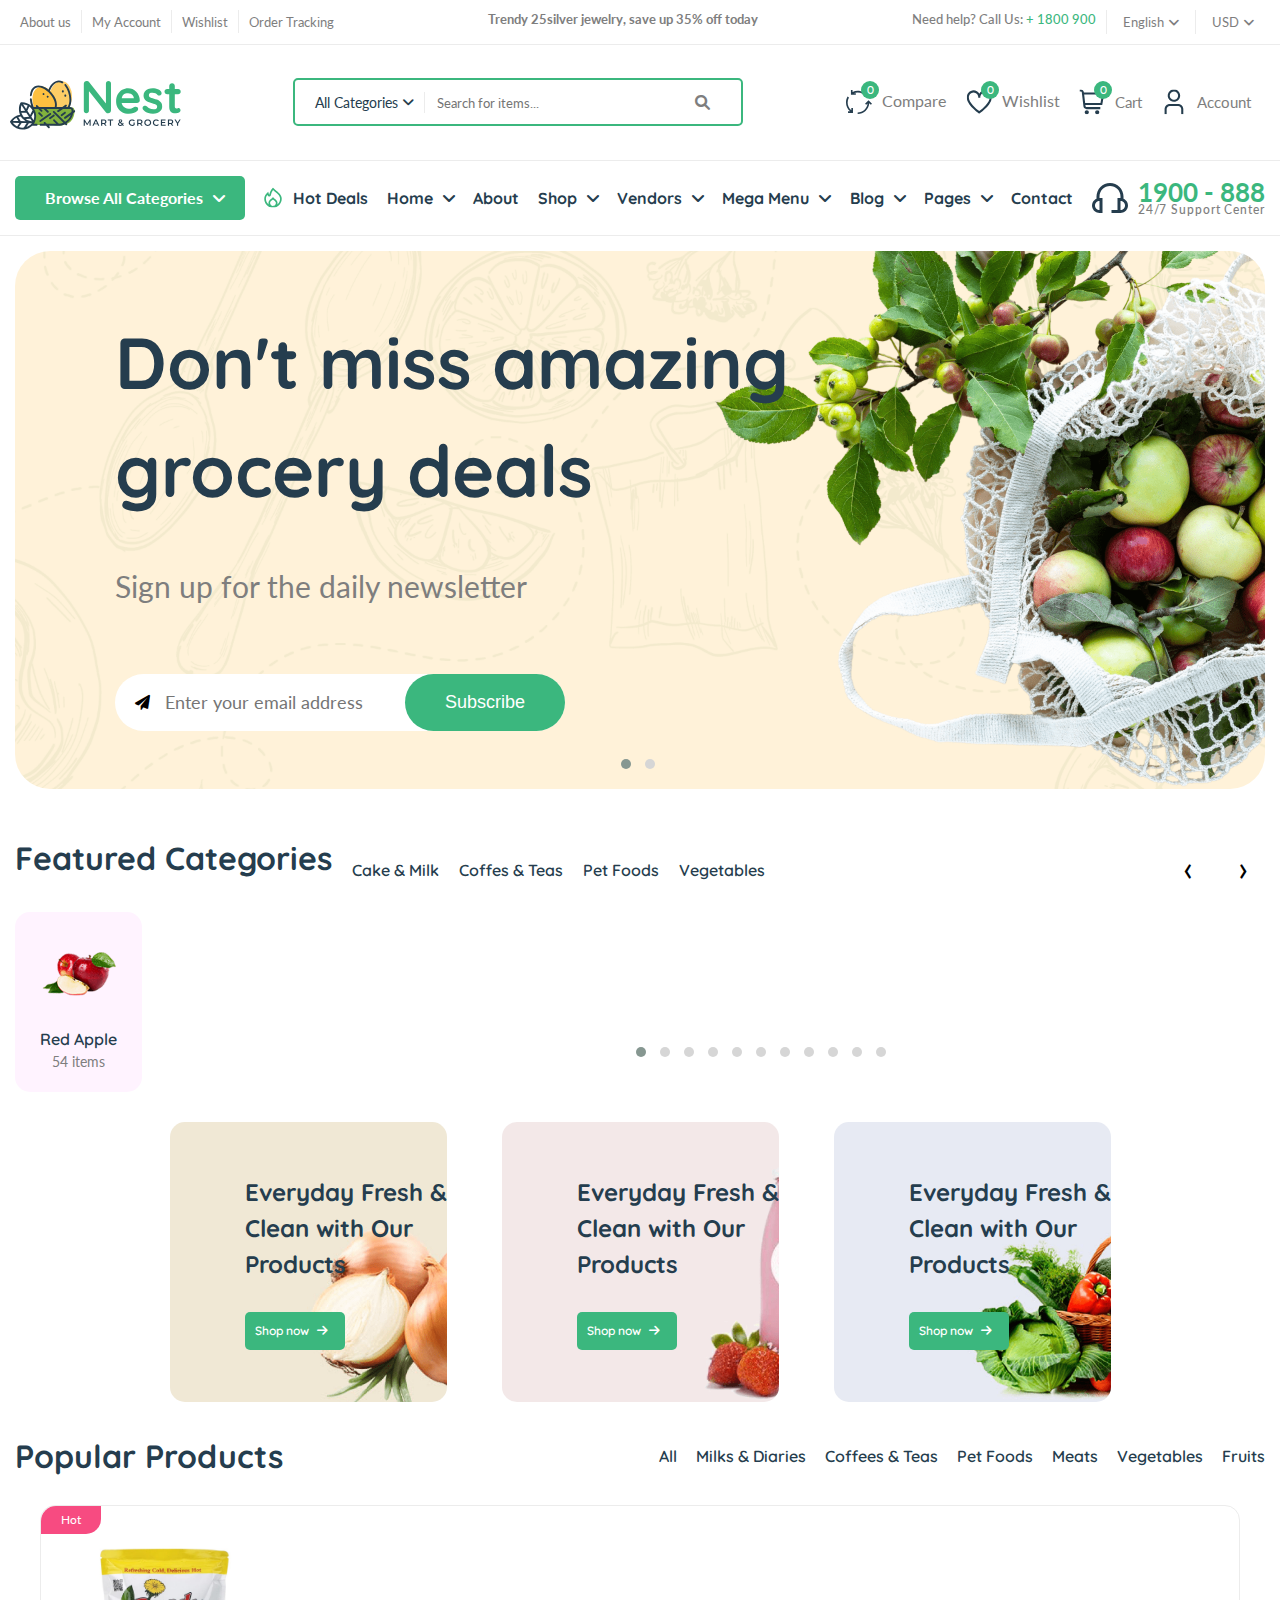
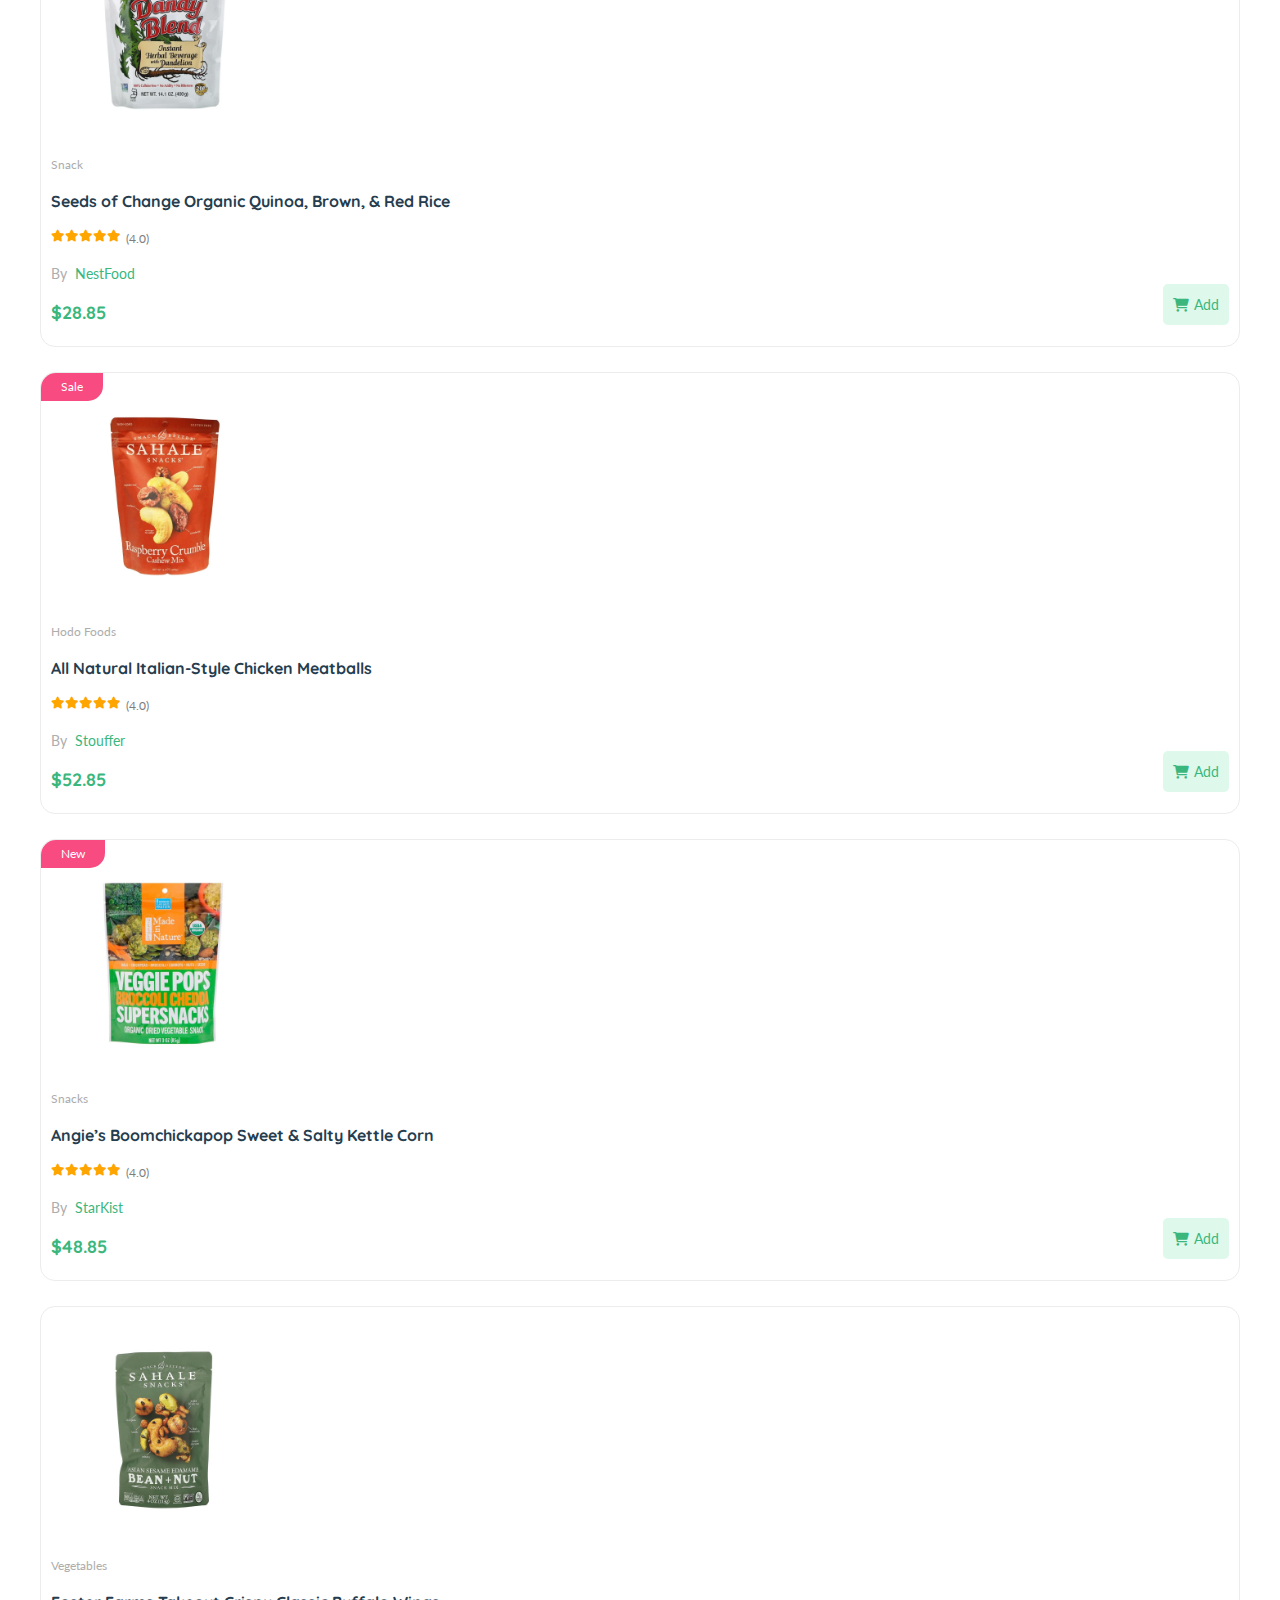
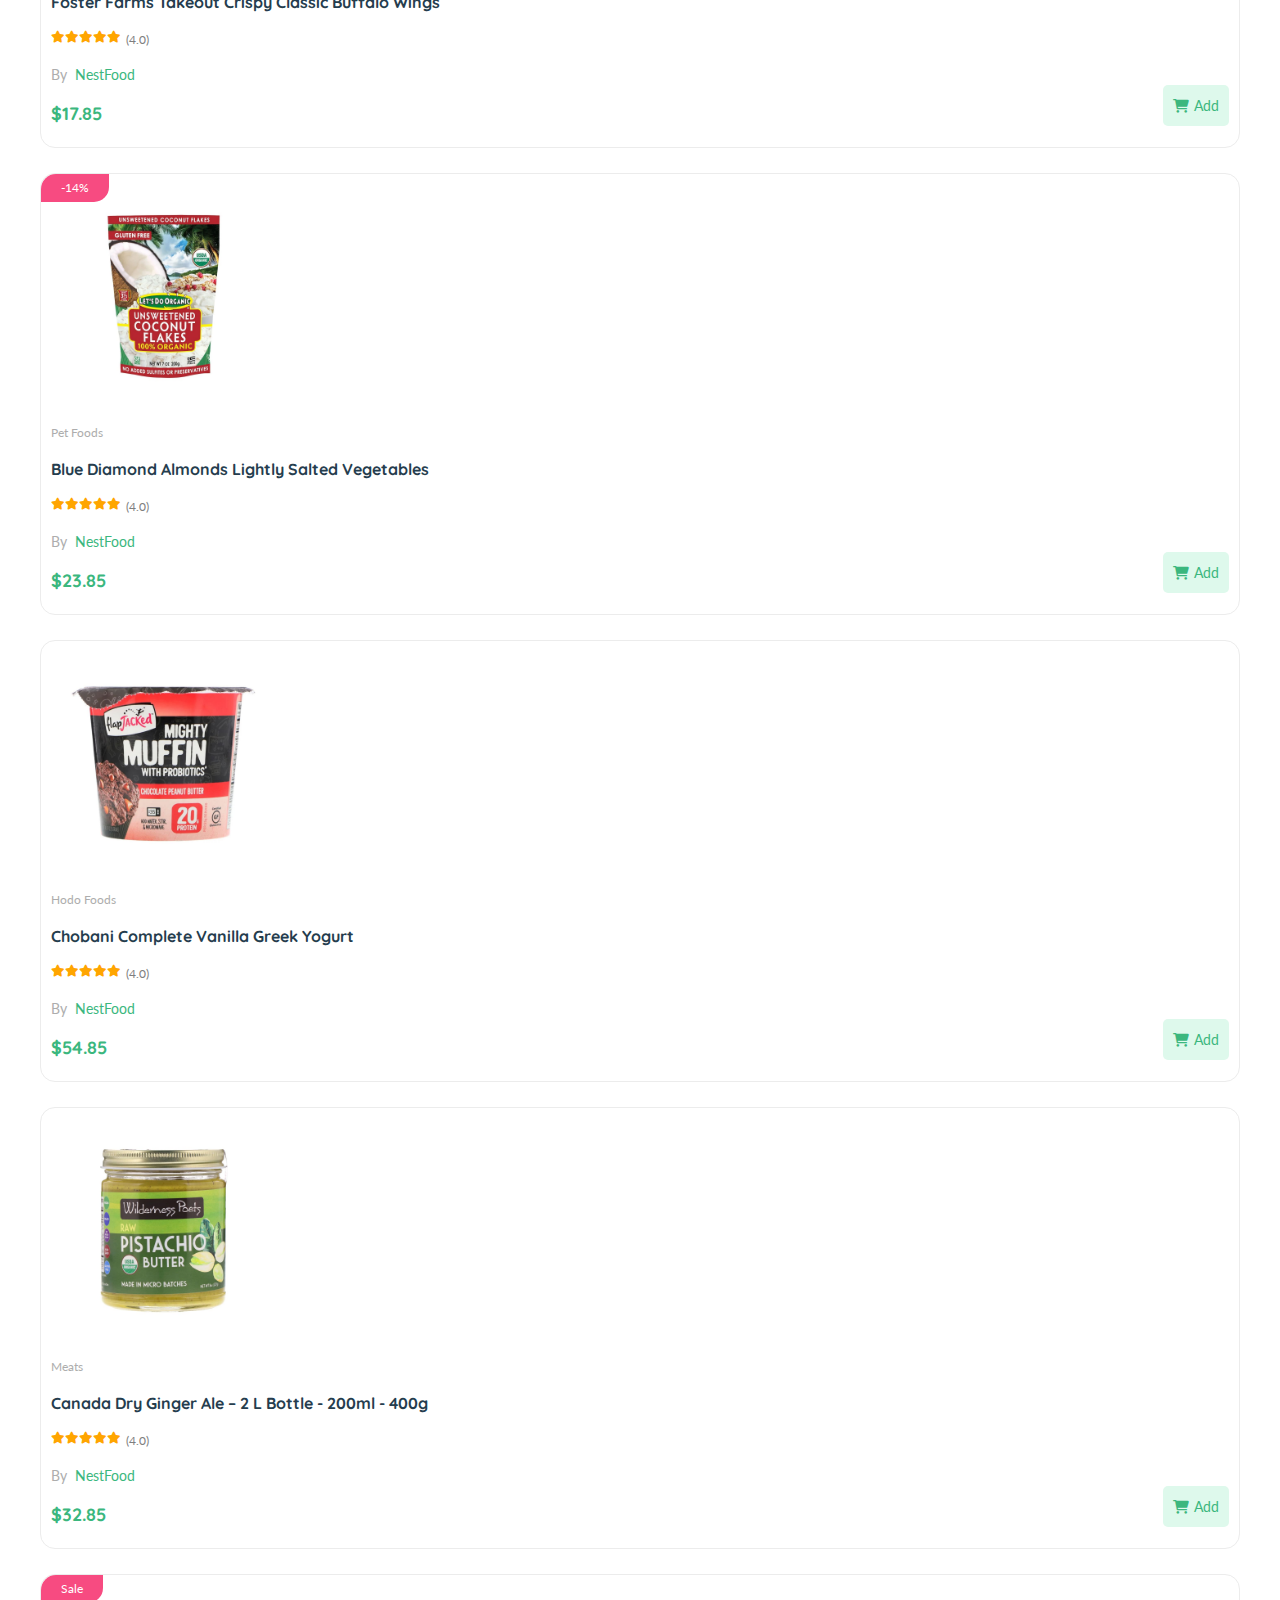
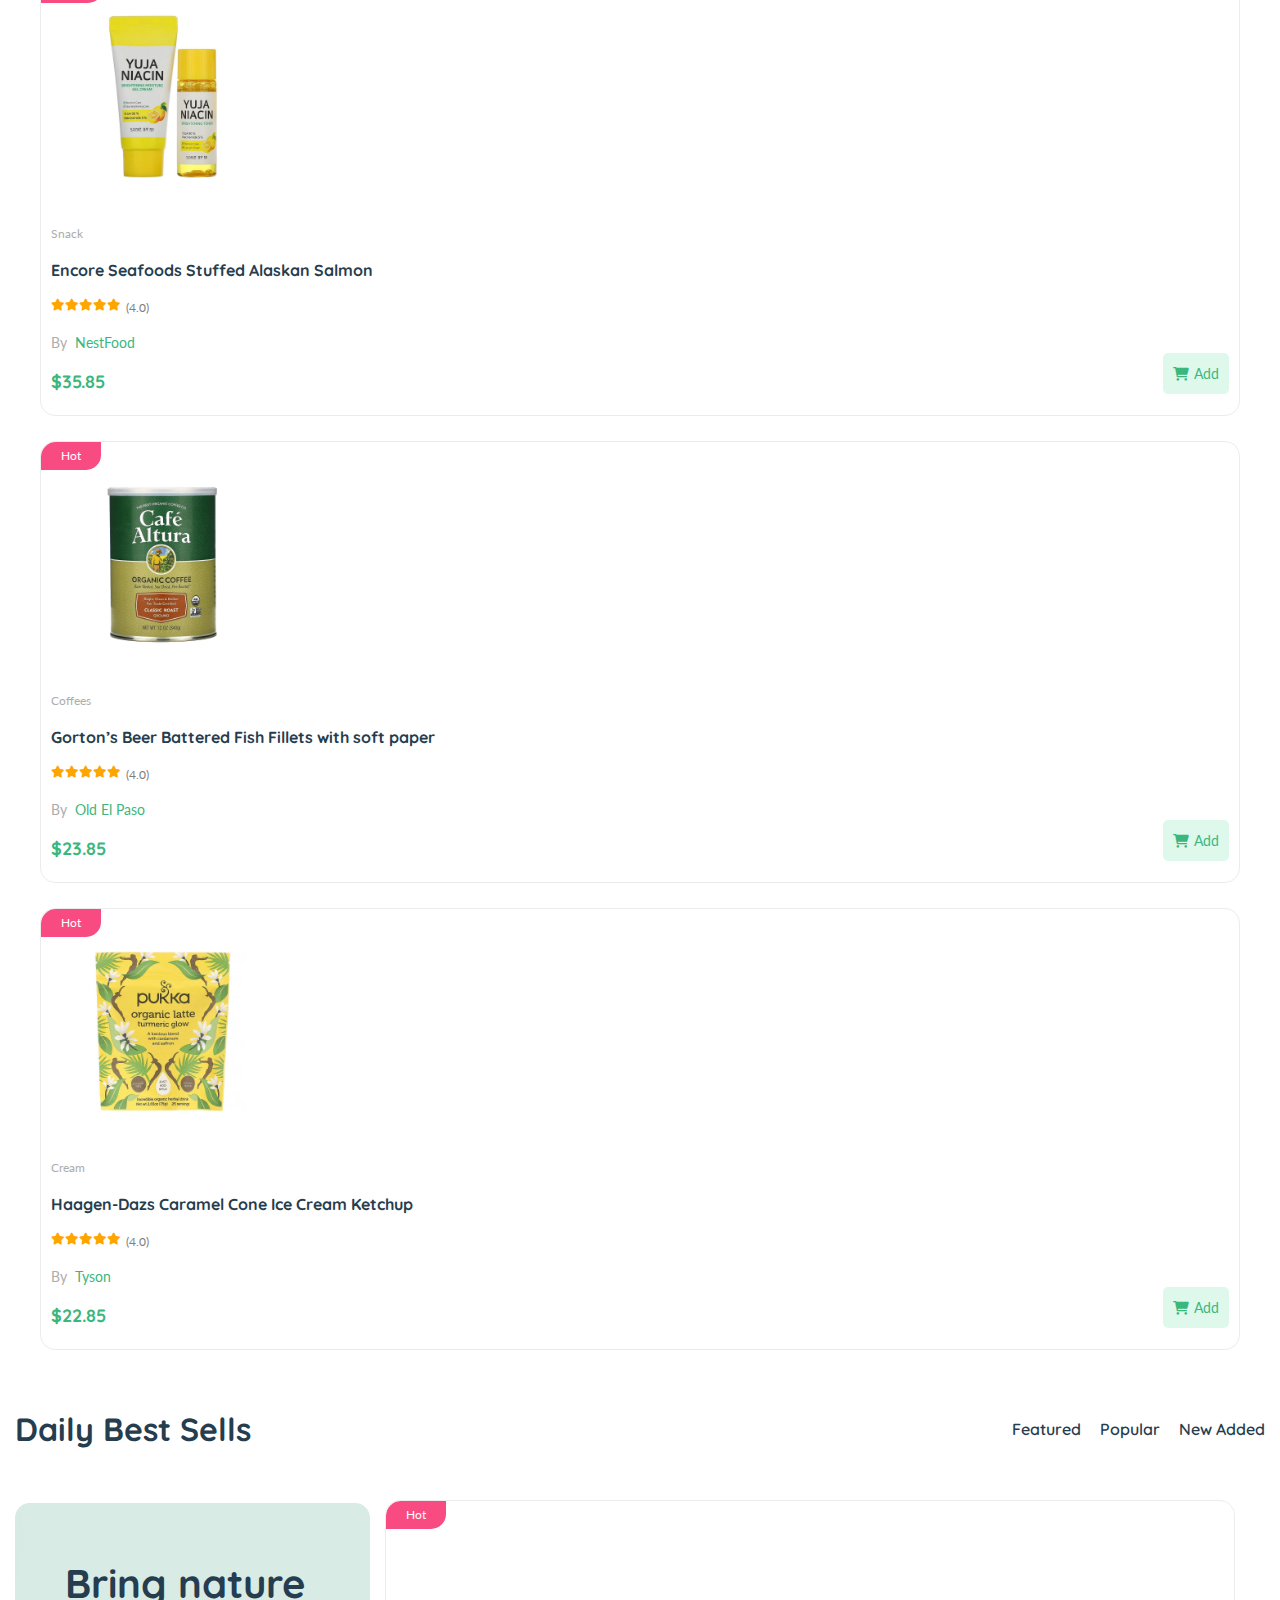
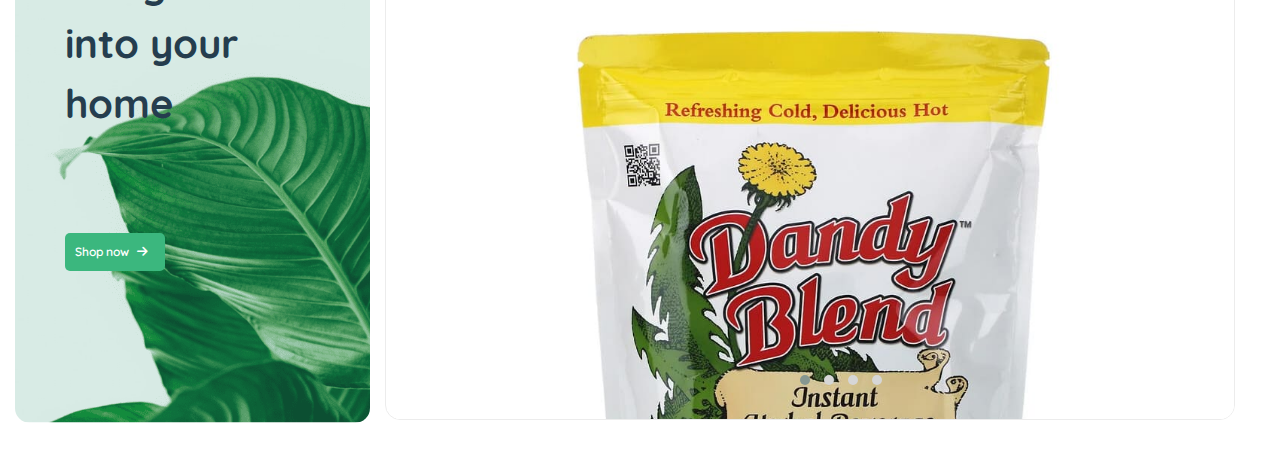
==== commit b3037909: "Best Sells added" ====
--- a/index.html
+++ b/index.html
@@ -126,86 +126,7 @@
                 </div>
             </div>
         </div>
-        <nav class="header-nav container-fluid">
-            <div class="nav-dropdown">
-                <a class="nav-dropdown-btn"><i class="fi fi-rr-apps"></i>Browse All Categories<i class="fa-solid fa-angle-down"></i></a>
-            </div>
-            <a href="#" class="nav-hotDeals nav-item"><img src="./assets/images/icon-hot.svg" alt="">Hot Deals</a>
-            <div class="nav-dropdown-holder">
-                <a href="#" class="nav-home nav-item">Home<i class="fa-solid fa-angle-down"></i></a>
-                <div class="nav-dropdown-content">
-                    <a href="#" class="nav-dropdown-item">Home 1</a>
-                    <a href="#" class="nav-dropdown-item">Home 2</a>
-                    <a href="#" class="nav-dropdown-item">Home 3</a>
-                    <a href="#" class="nav-dropdown-item">Home 4</a>
-                    <a href="#" class="nav-dropdown-item">Home 5</a>
-                    <a href="#" class="nav-dropdown-item">Home 6</a>
-                </div>
-            </div>
-            <a href="#" class="nav-about nav-item">About</a>
-            <div class="nav-dropdown-holder">
-                <a href="#" class="nav-shop nav-item">Shop<i class="fa-solid fa-angle-down"></i></a>
-                <div class="nav-dropdown-content">
-                    <a href="#" class="nav-dropdown-item">Shop Grid - Right Sidebar</a>
-                    <a href="#" class="nav-dropdown-item">Shop Grid - Left Sidebar</a>
-                    <a href="#" class="nav-dropdown-item">Shop List - Right Sidebar</a>
-                    <a href="#" class="nav-dropdown-item">Shop List - Left Sidebar</a>
-                    <a href="#" class="nav-dropdown-item">Shop - Wide</a>
-                    <a href="#" class="nav-dropdown-item">Single Product</a>
-                    <a href="#" class="nav-dropdown-item">Shop - Filter</a>
-                    <a href="#" class="nav-dropdown-item">Shop - Wishlist</a>
-                    <a href="#" class="nav-dropdown-item">Shop - Cart</a>
-
-                    <a href="#" class="nav-dropdown-item">Shop - Checkout</a>
-                    <a href="#" class="nav-dropdown-item">Shop - Compare</a>
-                    <a href="#" class="nav-dropdown-item">Shop Invoice</a>
-                </div>
-            </div>
-            <div class="nav-dropdown-holder">
-                <a href="#" class="nav-home nav-item">Vendors<i class="fa-solid fa-angle-down"></i></a>
-                <div class="nav-dropdown-content">
-                    <a href="#" class="nav-dropdown-item">Vendors Grid</a>
-                    <a href="#" class="nav-dropdown-item">Vendors List</a>
-                    <a href="#" class="nav-dropdown-item">Vendor Details 01</a>
-                    <a href="#" class="nav-dropdown-item">Vendor Details 02</a>
-                    <a href="#" class="nav-dropdown-item">Vendor Dashboard</a>
-                    <a href="#" class="nav-dropdown-item">Vendor Guide</a>
-                </div>
-            </div>
-            <a href="#" class="nav-megaMenu nav-item">Mega Menu<i class="fa-solid fa-angle-down"></i></a>
-            <div class="nav-dropdown-holder">
-                <a href="#" class="nav-home nav-item">Blog<i class="fa-solid fa-angle-down"></i></a>
-                <div class="nav-dropdown-content">
-                    <a href="#" class="nav-dropdown-item">Blog Category Grid</a>
-                    <a href="#" class="nav-dropdown-item">Blog Category List</a>
-                    <a href="#" class="nav-dropdown-item">Blog Category Big</a>
-                    <a href="#" class="nav-dropdown-item">Blog Category Wide</a>
-                    <a href="#" class="nav-dropdown-item">Single Post</a>
-                </div>
-            </div>
-            <div class="nav-dropdown-holder">
-                <a href="#" class="nav-home nav-item">Pages<i class="fa-solid fa-angle-down"></i></a>
-                <div class="nav-dropdown-content">
-                    <a href="#" class="nav-dropdown-item">About Us</a>
-                    <a href="#" class="nav-dropdown-item">Contact</a>
-                    <a href="#" class="nav-dropdown-item">My Account</a>
-                    <a href="#" class="nav-dropdown-item">Login</a>
-                    <a href="#" class="nav-dropdown-item">Register</a>
-                    <a href="#" class="nav-dropdown-item">Purchase Guide</a>
-                    <a href="#" class="nav-dropdown-item">Privacy Policy</a>
-                    <a href="#" class="nav-dropdown-item">Terms of Service</a>
-                    <a href="#" class="nav-dropdown-item">404 Page</a>
-                </div>
-            </div>
-            <a href="#" class="nav-contact nav-item">Contact</i></a>
-            <div class="nav-hotline">
-                <img src="./assets/images/icon-headphone.svg" alt="">
-                <div class="hotline-holder">
-                    <p>1900 - 888</p>
-                    <span>24/7 Support Center</span> 
-                </div>
-            </div>
-        </nav>        
+                
         <div class="nav-mobile">
             <div class="nav-mobile-header">
                 <img width="140px" src="./assets/images/logo.svg" alt="">
@@ -245,6 +166,86 @@
             <p class="nav-mobile-copyright">Copyright 2021 © Nest. All rights reserved. Powered by AliThemes.</p>
         </div>
     </header>
+    <nav class="header-nav container-fluid">
+        <div class="nav-dropdown">
+            <a class="nav-dropdown-btn"><i class="fi fi-rr-apps"></i>Browse All Categories<i class="fa-solid fa-angle-down"></i></a>
+        </div>
+        <a href="#" class="nav-hotDeals nav-item"><img src="./assets/images/icon-hot.svg" alt="">Hot Deals</a>
+        <div class="nav-dropdown-holder">
+            <a href="#" class="nav-home nav-item">Home<i class="fa-solid fa-angle-down"></i></a>
+            <div class="nav-dropdown-content">
+                <a href="#" class="nav-dropdown-item">Home 1</a>
+                <a href="#" class="nav-dropdown-item">Home 2</a>
+                <a href="#" class="nav-dropdown-item">Home 3</a>
+                <a href="#" class="nav-dropdown-item">Home 4</a>
+                <a href="#" class="nav-dropdown-item">Home 5</a>
+                <a href="#" class="nav-dropdown-item">Home 6</a>
+            </div>
+        </div>
+        <a href="#" class="nav-about nav-item">About</a>
+        <div class="nav-dropdown-holder">
+            <a href="#" class="nav-shop nav-item">Shop<i class="fa-solid fa-angle-down"></i></a>
+            <div class="nav-dropdown-content">
+                <a href="#" class="nav-dropdown-item">Shop Grid - Right Sidebar</a>
+                <a href="#" class="nav-dropdown-item">Shop Grid - Left Sidebar</a>
+                <a href="#" class="nav-dropdown-item">Shop List - Right Sidebar</a>
+                <a href="#" class="nav-dropdown-item">Shop List - Left Sidebar</a>
+                <a href="#" class="nav-dropdown-item">Shop - Wide</a>
+                <a href="#" class="nav-dropdown-item">Single Product</a>
+                <a href="#" class="nav-dropdown-item">Shop - Filter</a>
+                <a href="#" class="nav-dropdown-item">Shop - Wishlist</a>
+                <a href="#" class="nav-dropdown-item">Shop - Cart</a>
+
+                <a href="#" class="nav-dropdown-item">Shop - Checkout</a>
+                <a href="#" class="nav-dropdown-item">Shop - Compare</a>
+                <a href="#" class="nav-dropdown-item">Shop Invoice</a>
+            </div>
+        </div>
+        <div class="nav-dropdown-holder">
+            <a href="#" class="nav-home nav-item">Vendors<i class="fa-solid fa-angle-down"></i></a>
+            <div class="nav-dropdown-content">
+                <a href="#" class="nav-dropdown-item">Vendors Grid</a>
+                <a href="#" class="nav-dropdown-item">Vendors List</a>
+                <a href="#" class="nav-dropdown-item">Vendor Details 01</a>
+                <a href="#" class="nav-dropdown-item">Vendor Details 02</a>
+                <a href="#" class="nav-dropdown-item">Vendor Dashboard</a>
+                <a href="#" class="nav-dropdown-item">Vendor Guide</a>
+            </div>
+        </div>
+        <a href="#" class="nav-megaMenu nav-item">Mega Menu<i class="fa-solid fa-angle-down"></i></a>
+        <div class="nav-dropdown-holder">
+            <a href="#" class="nav-home nav-item">Blog<i class="fa-solid fa-angle-down"></i></a>
+            <div class="nav-dropdown-content">
+                <a href="#" class="nav-dropdown-item">Blog Category Grid</a>
+                <a href="#" class="nav-dropdown-item">Blog Category List</a>
+                <a href="#" class="nav-dropdown-item">Blog Category Big</a>
+                <a href="#" class="nav-dropdown-item">Blog Category Wide</a>
+                <a href="#" class="nav-dropdown-item">Single Post</a>
+            </div>
+        </div>
+        <div class="nav-dropdown-holder">
+            <a href="#" class="nav-home nav-item">Pages<i class="fa-solid fa-angle-down"></i></a>
+            <div class="nav-dropdown-content">
+                <a href="#" class="nav-dropdown-item">About Us</a>
+                <a href="#" class="nav-dropdown-item">Contact</a>
+                <a href="#" class="nav-dropdown-item">My Account</a>
+                <a href="#" class="nav-dropdown-item">Login</a>
+                <a href="#" class="nav-dropdown-item">Register</a>
+                <a href="#" class="nav-dropdown-item">Purchase Guide</a>
+                <a href="#" class="nav-dropdown-item">Privacy Policy</a>
+                <a href="#" class="nav-dropdown-item">Terms of Service</a>
+                <a href="#" class="nav-dropdown-item">404 Page</a>
+            </div>
+        </div>
+        <a href="#" class="nav-contact nav-item">Contact</i></a>
+        <div class="nav-hotline">
+            <img src="./assets/images/icon-headphone.svg" alt="">
+            <div class="hotline-holder">
+                <p>1900 - 888</p>
+                <span>24/7 Support Center</span> 
+            </div>
+        </div>
+    </nav>
     <main>
         <div class="hp-banner owl-carousel owl-theme">
             <div class="hp-banner-slide-one">
@@ -516,6 +517,88 @@
                 </div>
             </div>
         </div>
+        <div class="hp-best-sells">
+            <div class="hp-popular-products-nav">
+                <h2>Daily Best Sells</h2>
+                <div class="hp-popular-products-nav-tabs">
+                    <a href="#">Featured</a>
+                    <a href="#">Popular</a>
+                    <a href="#">New Added</a>
+                </div>
+            </div>
+            <div class="hp-best-sells-content">
+                <div class="hp-best-sells-banner">
+                    <h4>Bring nature <br> into your <br> home</h4>
+                    <a href="#">Shop now<i class="fa-solid fa-arrow-right"></i></a>
+                </div>
+                <div class="hp-best-sells-carousel owl-carousel owl-theme">
+                    <div class="hp-best-sells-card">
+                        <span>Hot</span>
+                        <img src="./assets/images/product-1-1.jpg" alt="" class="product-img">
+                        <img src="./assets/images/product-1-2.jpg" alt="" class="hover-img">
+                        <a href="#">Snack</a>
+                        <h4><a href="#">Seeds of Change Organic Quinoa, Brown, &amp; Red Rice</a></h4>
+                        <div class="hp-product-stars">
+                            <i class="fa-solid fa-star"></i><i class="fa-solid fa-star"></i><i class="fa-solid fa-star"></i><i class="fa-solid fa-star"></i><i class="fa-solid fa-star"></i>
+                        </div>                        
+                        <p class="price">$28.85</p>
+                        <div class="stocks-graphic">
+                            <div></div>
+                        </div>
+                        <p class="stocks-numeral">90/120</p>
+                        <button><i class="fa-solid fa-cart-shopping"></i>Add to Cart</button>
+                    </div>
+                    <div class="hp-best-sells-card">
+                        <span>Hot</span>
+                        <img src="./assets/images/product-2-1.jpg" alt="" class="product-img">
+                        <img src="./assets/images/product-2-2.jpg" alt="" class="hover-img">
+                        <a href="#">Snack</a>
+                        <h4><a href="#">Seeds of Change Organic Quinoa, Brown, &amp; Red Rice</a></h4>
+                        <div class="hp-product-stars">
+                            <i class="fa-solid fa-star"></i><i class="fa-solid fa-star"></i><i class="fa-solid fa-star"></i><i class="fa-solid fa-star"></i><i class="fa-solid fa-star"></i>
+                        </div>                        
+                        <p class="price">$28.85</p>
+                        <div class="stocks-graphic">
+                            <div></div>
+                        </div>
+                        <p class="stocks-numeral">90/120</p>
+                        <button><i class="fa-solid fa-cart-shopping"></i>Add to Cart</button>
+                    </div>
+                    <div class="hp-best-sells-card">
+                        <span>Hot</span>
+                        <img src="./assets/images/product-3-1.jpg" alt="" class="product-img">
+                        <img src="./assets/images/product-3-2.jpg" alt="" class="hover-img">
+                        <a href="#">Snack</a>
+                        <h4><a href="#">Seeds of Change Organic Quinoa, Brown, &amp; Red Rice</a></h4>
+                        <div class="hp-product-stars">
+                            <i class="fa-solid fa-star"></i><i class="fa-solid fa-star"></i><i class="fa-solid fa-star"></i><i class="fa-solid fa-star"></i><i class="fa-solid fa-star"></i>
+                        </div>                        
+                        <p class="price">$28.85</p>
+                        <div class="stocks-graphic">
+                            <div></div>
+                        </div>
+                        <p class="stocks-numeral">90/120</p>
+                        <button><i class="fa-solid fa-cart-shopping"></i>Add to Cart</button>
+                    </div>
+                    <div class="hp-best-sells-card">
+                        <span>Hot</span>
+                        <img src="./assets/images/product-4-1.jpg" alt="" class="product-img">
+                        <img src="./assets/images/product-4-2.jpg" alt="" class="hover-img">
+                        <a href="#">Snack</a>
+                        <h4><a href="#">Seeds of Change Organic Quinoa, Brown, &amp; Red Rice</a></h4>
+                        <div class="hp-product-stars">
+                            <i class="fa-solid fa-star"></i><i class="fa-solid fa-star"></i><i class="fa-solid fa-star"></i><i class="fa-solid fa-star"></i><i class="fa-solid fa-star"></i>
+                        </div>                        
+                        <p class="price">$28.85</p>
+                        <div class="stocks-graphic">
+                            <div></div>
+                        </div>
+                        <p class="stocks-numeral">90/120</p>
+                        <button><i class="fa-solid fa-cart-shopping"></i>Add to Cart</button>
+                    </div>
+                </div>
+            </div>
+        </div>
     </main>
     <!-- Jquery -->
     <script src="https://cdnjs.cloudflare.com/ajax/libs/jquery/3.6.0/jquery.min.js" integrity="sha512-894YE6QWD5I59HgZOGReFYm4dnWc1Qt5NtvYSaNcOP+u1T9qYdvdihz0PPSiiqn/+/3e7Jo4EaG7TubfWGUrMQ==" crossorigin="anonymous" referrerpolicy="no-referrer"></script>
@@ -526,5 +609,6 @@
     <script src="./assets/javascript/nav-mobile.js"></script>
     <script src="./assets/javascript/banner.js"></script>
     <script src="./assets/javascript/categories-carousel.js"></script>
+    <script src="./assets/javascript/best-sells-carousel.js"></script>
 </body>
 </html>--- a/assets/styles/main.css
+++ b/assets/styles/main.css
@@ -322,6 +322,7 @@
   height: 300px;
   overflow-y: scroll;
   border-radius: 5px;
+  z-index: 11;
 }
 
 .search-container .search-dropdown-content input {
@@ -473,6 +474,11 @@
           justify-content: space-between;
   padding: 15px;
   border-bottom: 1px solid #ececec;
+  position: -webkit-sticky;
+  position: sticky;
+  top: 0;
+  z-index: 12;
+  background-color: white;
 }
 
 .nav-dropdown-btn {
@@ -1207,14 +1213,15 @@
   -webkit-box-direction: normal;
       -ms-flex-direction: column;
           flex-direction: column;
-  border: 1px solid #3BB77E;
+  border: 1px solid #ececec;
   -webkit-transition: 0.3s ease-in-out;
   transition: 0.3s ease-in-out;
 }
 
 .hp-product-card:hover {
-  -webkit-box-shadow: 5px 10px 18px #888888;
-          box-shadow: 5px 10px 18px #888888;
+  -webkit-box-shadow: rgba(100, 100, 111, 0.2) 0px 7px 29px 0px;
+          box-shadow: rgba(100, 100, 111, 0.2) 0px 7px 29px 0px;
+  border: 1px solid #3BB77E;
 }
 
 .hp-product-card:hover .product-img {
@@ -1347,4 +1354,222 @@
 .hp-product-card .price button i {
   margin-right: 5px;
 }
+
+.hp-best-sells {
+  padding: 15px;
+}
+
+.hp-best-sells .hp-best-sells-banner {
+  background-image: url(../../../../assets/images/banner-4.png);
+  background-size: cover;
+  background-position: center;
+  background-repeat: no-repeat;
+  height: 520px;
+  width: 355px;
+  border-radius: 15px;
+  margin: 50px 0 15px 0;
+  display: -webkit-box;
+  display: -ms-flexbox;
+  display: flex;
+  -webkit-box-orient: vertical;
+  -webkit-box-direction: normal;
+      -ms-flex-direction: column;
+          flex-direction: column;
+}
+
+.hp-best-sells .hp-best-sells-banner h4 {
+  font-size: 40px;
+  font-family: 'Quicksand', sans-serif;
+  font-weight: 700;
+  color: #253D4E;
+  margin: 50px 0 100px 50px;
+}
+
+.hp-best-sells .hp-best-sells-banner a {
+  margin: 0 0 0 50px;
+  width: 100px;
+  font-size: 12px;
+  font-family: 'Quicksand', sans-serif;
+  color: white;
+  font-weight: 600;
+  -webkit-transition: 0.3s ease-in-out;
+  transition: 0.3s ease-in-out;
+  background-color: #3BB77E;
+  padding: 10px;
+  border-radius: 5px;
+}
+
+.hp-best-sells .hp-best-sells-banner a i {
+  margin-left: 8px;
+  -webkit-transition: 0.3s ease-in-out;
+  transition: 0.3s ease-in-out;
+}
+
+.hp-best-sells .hp-best-sells-banner a:hover {
+  background-color: orange;
+  padding-right: 15px;
+}
+
+.hp-best-sells .hp-best-sells-banner a:hover i {
+  -webkit-transform: translateX(3px);
+          transform: translateX(3px);
+}
+
+.hp-best-sells .hp-best-sells-content {
+  display: -webkit-box;
+  display: -ms-flexbox;
+  display: flex;
+  -webkit-box-align: center;
+      -ms-flex-align: center;
+          align-items: center;
+}
+
+.hp-best-sells-carousel {
+  width: calc(100% - 400px);
+  margin-left: 15px;
+  margin-top: 30px;
+}
+
+.hp-best-sells-card {
+  overflow: hidden;
+  position: relative;
+  height: 520px;
+  border-radius: 15px;
+  padding: 10px;
+  display: -webkit-box;
+  display: -ms-flexbox;
+  display: flex;
+  -webkit-box-orient: vertical;
+  -webkit-box-direction: normal;
+      -ms-flex-direction: column;
+          flex-direction: column;
+  border: 1px solid #ececec;
+  -webkit-transition: 0.3s ease-in-out;
+  transition: 0.3s ease-in-out;
+}
+
+.hp-best-sells-card:hover {
+  -webkit-box-shadow: rgba(100, 100, 111, 0.2) 0px 7px 29px 0px;
+          box-shadow: rgba(100, 100, 111, 0.2) 0px 7px 29px 0px;
+  border: 1px solid #3BB77E;
+}
+
+.hp-best-sells-card:hover .product-img {
+  opacity: 0;
+  -webkit-transform: scale3d(1.05, 1.05, 1.05) translateZ(0);
+          transform: scale3d(1.05, 1.05, 1.05) translateZ(0);
+}
+
+.hp-best-sells-card span {
+  position: absolute;
+  padding: 5px 20px;
+  top: 0;
+  left: 0;
+  background-color: #f74b81;
+  border-top-left-radius: 15px;
+  border-bottom-right-radius: 15px;
+  font-size: 12px;
+  font-family: 'Lato', sans-serif;
+  color: white;
+  z-index: 11;
+}
+
+.hp-best-sells-card .product-img {
+  width: 225px;
+  z-index: 10;
+}
+
+.hp-best-sells-card .hover-img {
+  position: absolute;
+  width: 225px;
+}
+
+.hp-best-sells-card a {
+  font-size: 12px;
+  font-family: 'Lato', sans-serif;
+  color: #ADADAD;
+  font-weight: 400;
+  margin-top: 15px;
+  z-index: 11;
+}
+
+.hp-best-sells-card h4 a {
+  font-size: 16px;
+  font-family: 'Quicksand', sans-serif;
+  font-weight: 700;
+  color: #253D4E;
+  -webkit-transition: 0.3s ease-in-out;
+  transition: 0.3s ease-in-out;
+}
+
+.hp-best-sells-card h4 a:hover {
+  color: #3BB77E;
+}
+
+.hp-best-sells-card .hp-product-stars {
+  display: -webkit-box;
+  display: -ms-flexbox;
+  display: flex;
+  margin-top: 15px;
+}
+
+.hp-best-sells-card .hp-product-stars i {
+  color: orange;
+  font-size: 12px;
+}
+
+.hp-best-sells-card .price {
+  font-size: 18px;
+  font-family: 'Quicksand', sans-serif;
+  color: #3BB77E;
+  font-weight: 700;
+  margin-top: 15px;
+}
+
+.hp-best-sells-card .stocks-graphic {
+  width: 100%;
+  height: 5px;
+  background-color: #ececec;
+  border-radius: 5px;
+  margin-top: 15px;
+  margin-bottom: 10px;
+}
+
+.hp-best-sells-card .stocks-graphic div {
+  width: 70%;
+  height: 5px;
+  background-color: #3BB77E;
+  border-radius: 5px;
+}
+
+.hp-best-sells-card .stocks-numeral {
+  font-size: 12px;
+  font-family: 'Lato', sans-serif;
+  color: black;
+  font-weight: 400;
+  margin-bottom: 10px;
+}
+
+.hp-best-sells-card button {
+  border: none;
+  font-size: 14px;
+  font-family: 'Lato', sans-serif;
+  color: white;
+  background-color: #3BB77E;
+  padding: 10px;
+  border-radius: 5px;
+  -webkit-transition: 0.3s ease-in-out;
+  transition: 0.3s ease-in-out;
+}
+
+.hp-best-sells-card button:hover {
+  background-color: orange;
+  color: white;
+  -webkit-transform: translateY(-3px);
+          transform: translateY(-3px);
+}
+
+.hp-best-sells-card button i {
+  margin-right: 5px;
+}
 /*# sourceMappingURL=main.css.map */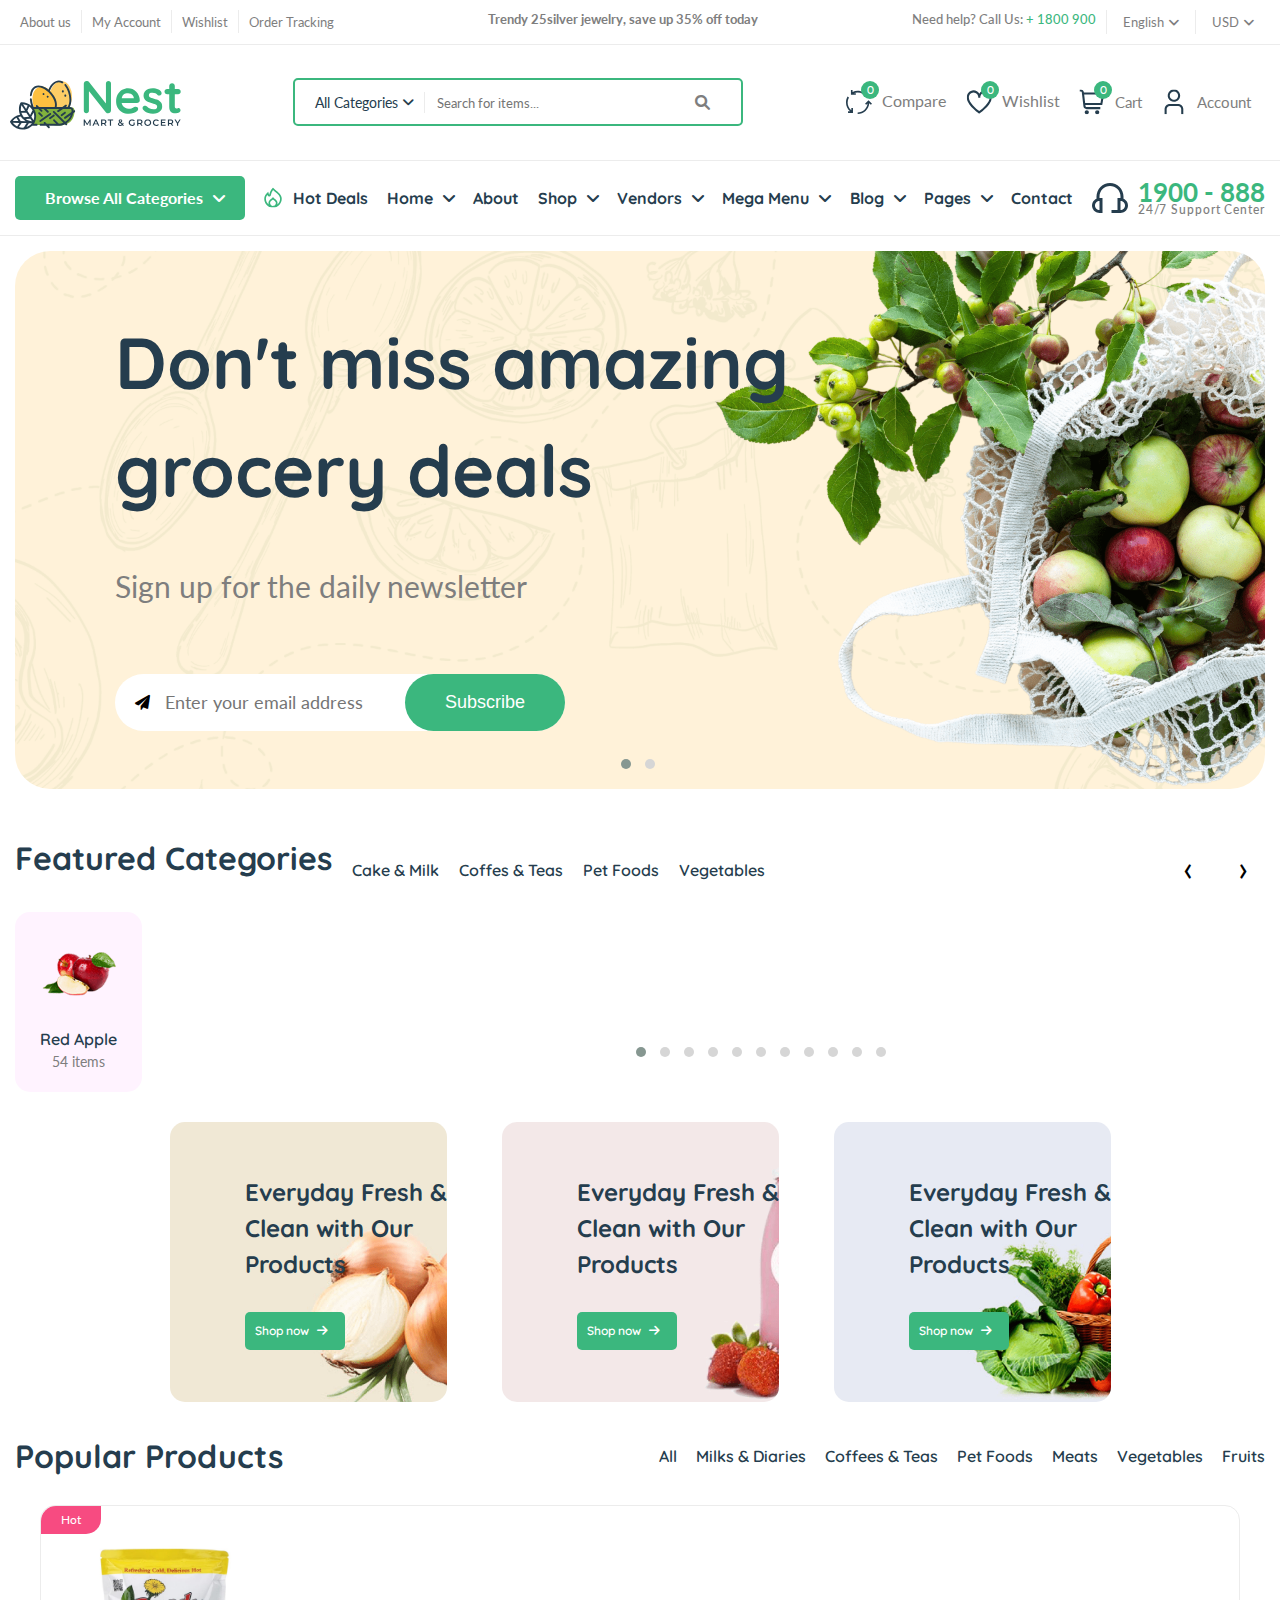
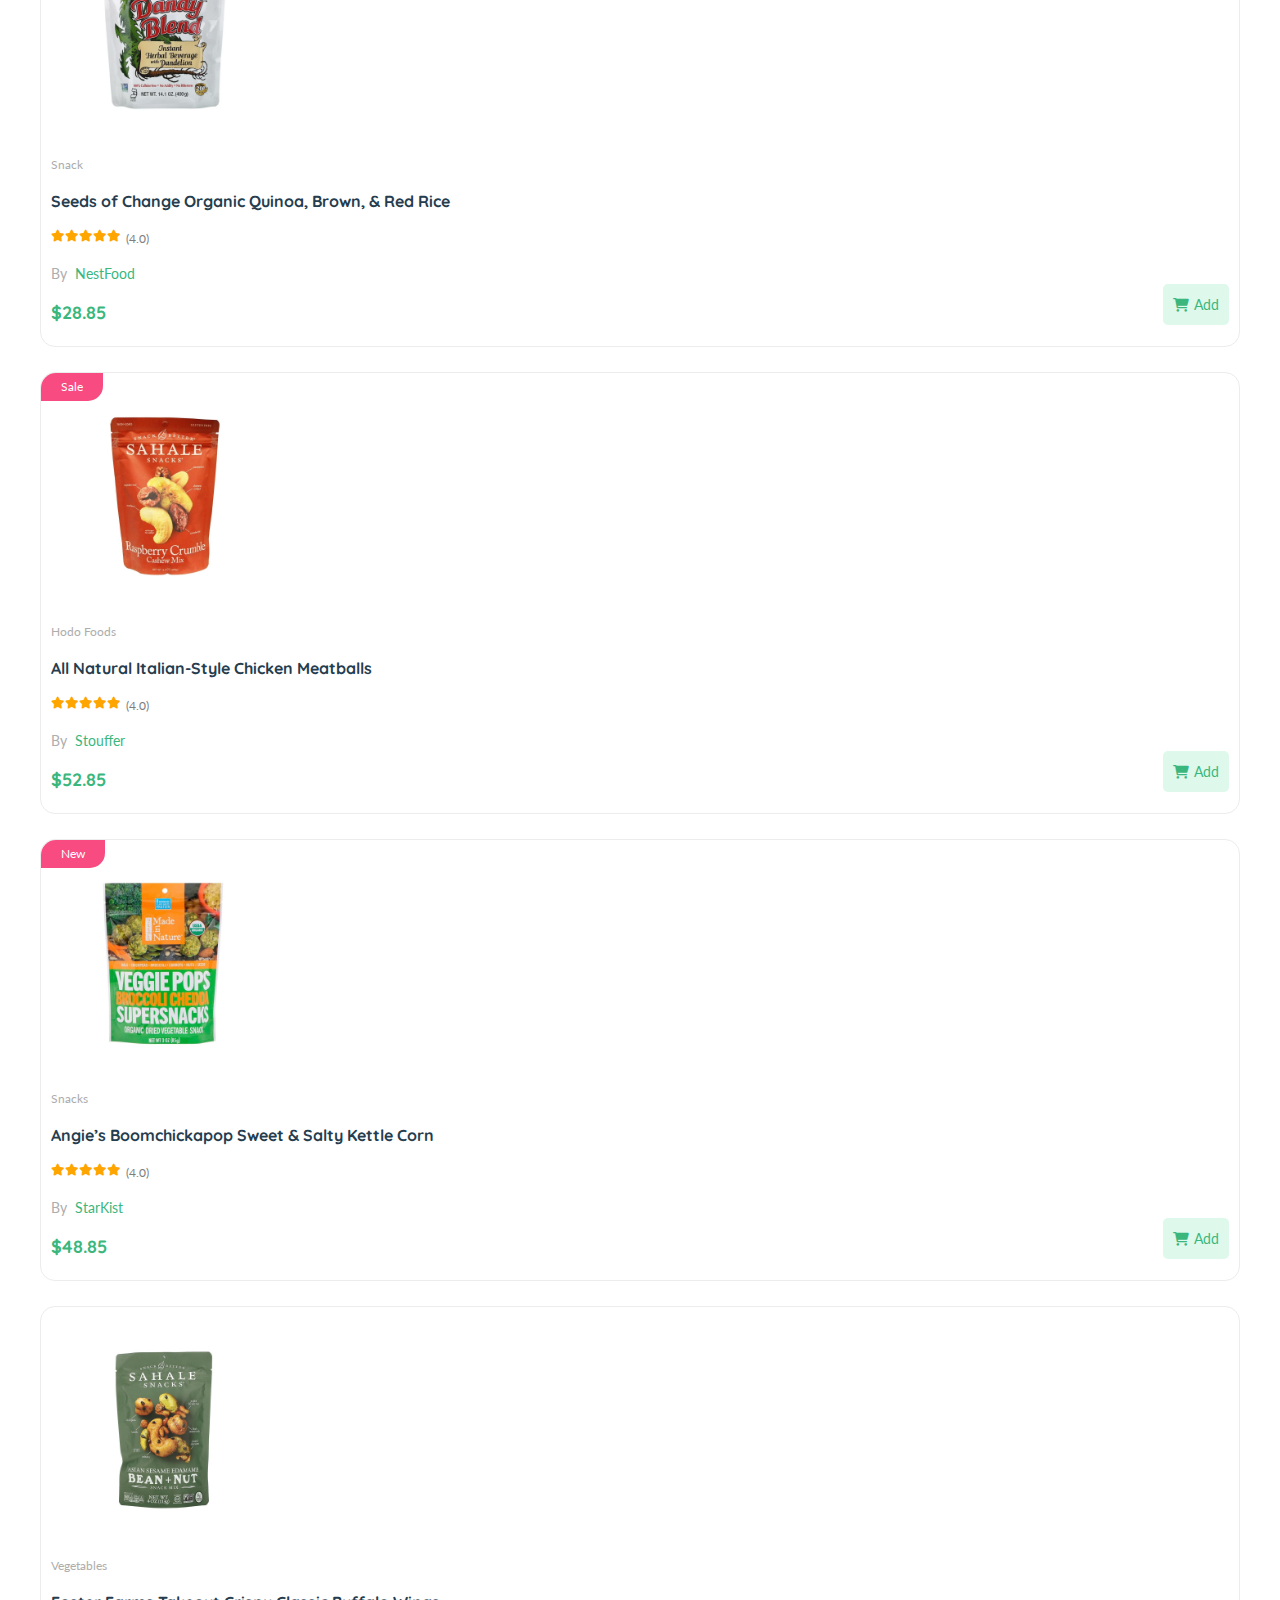
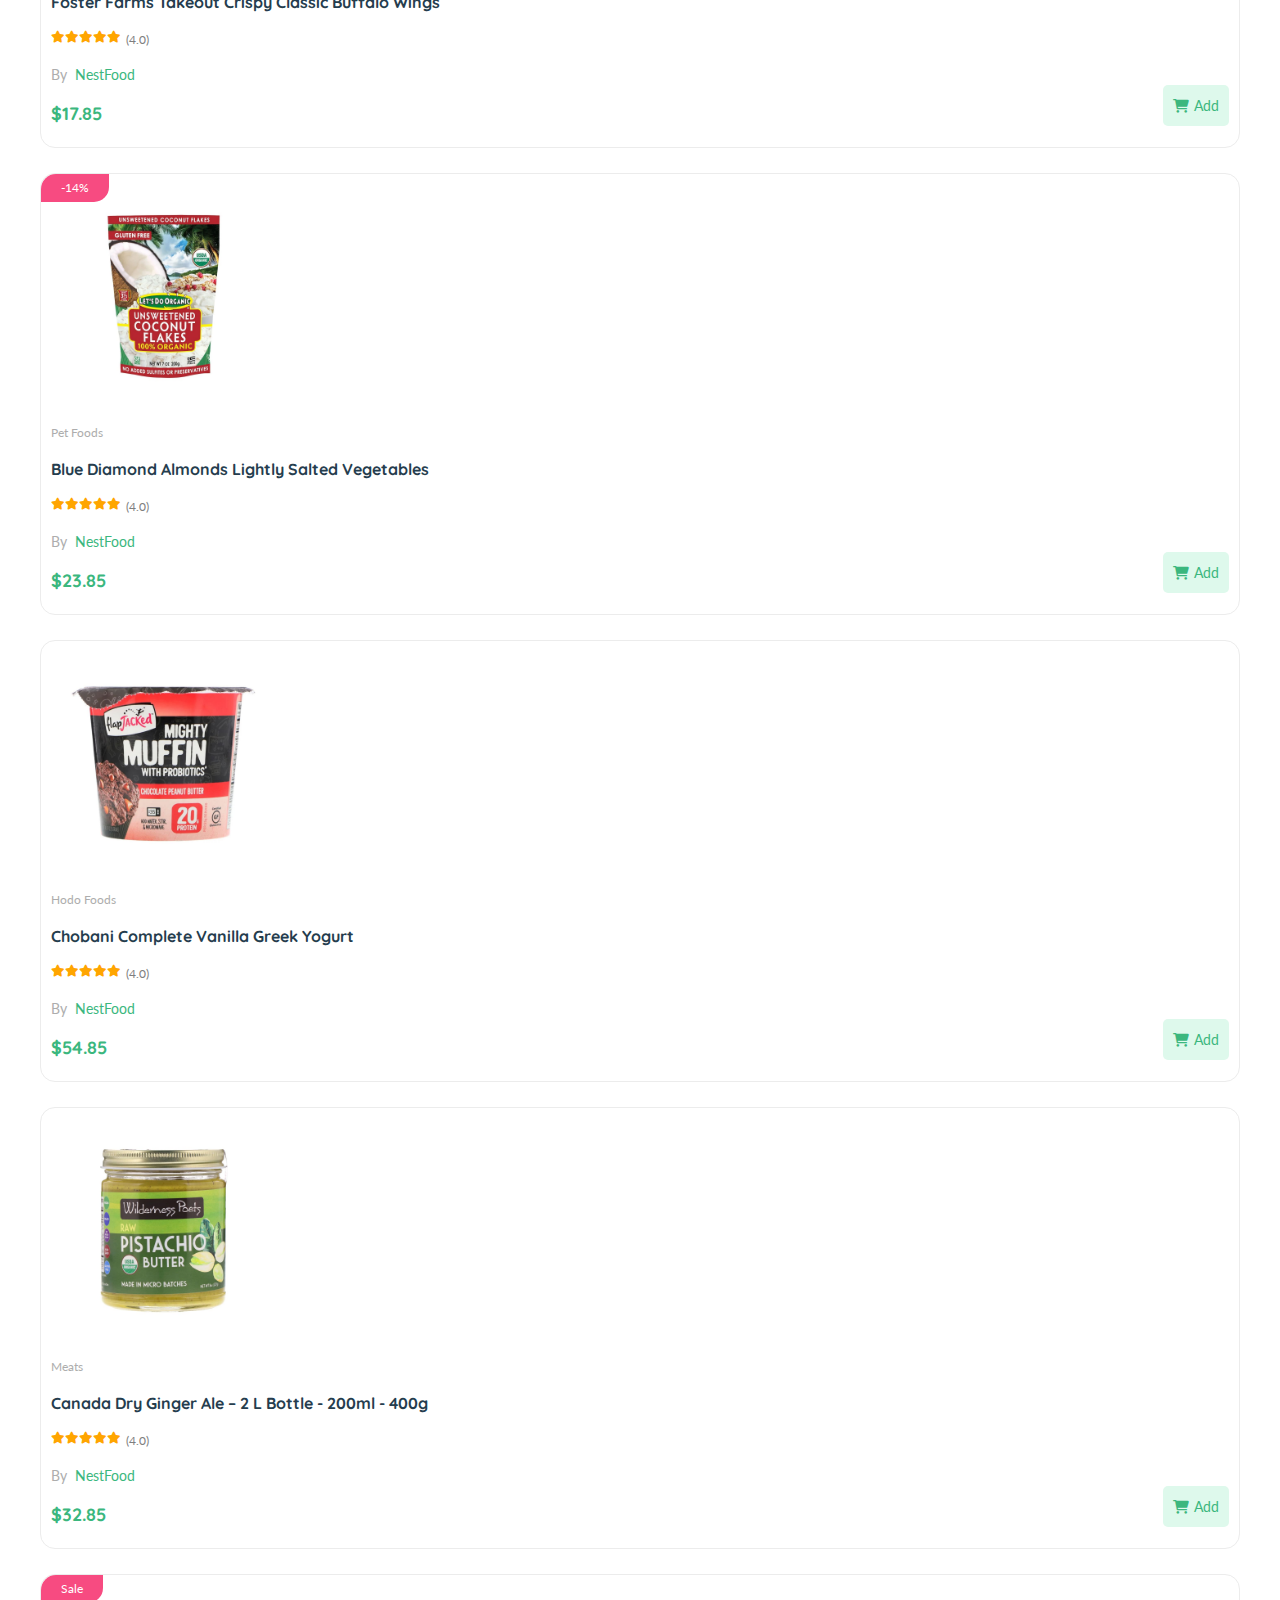
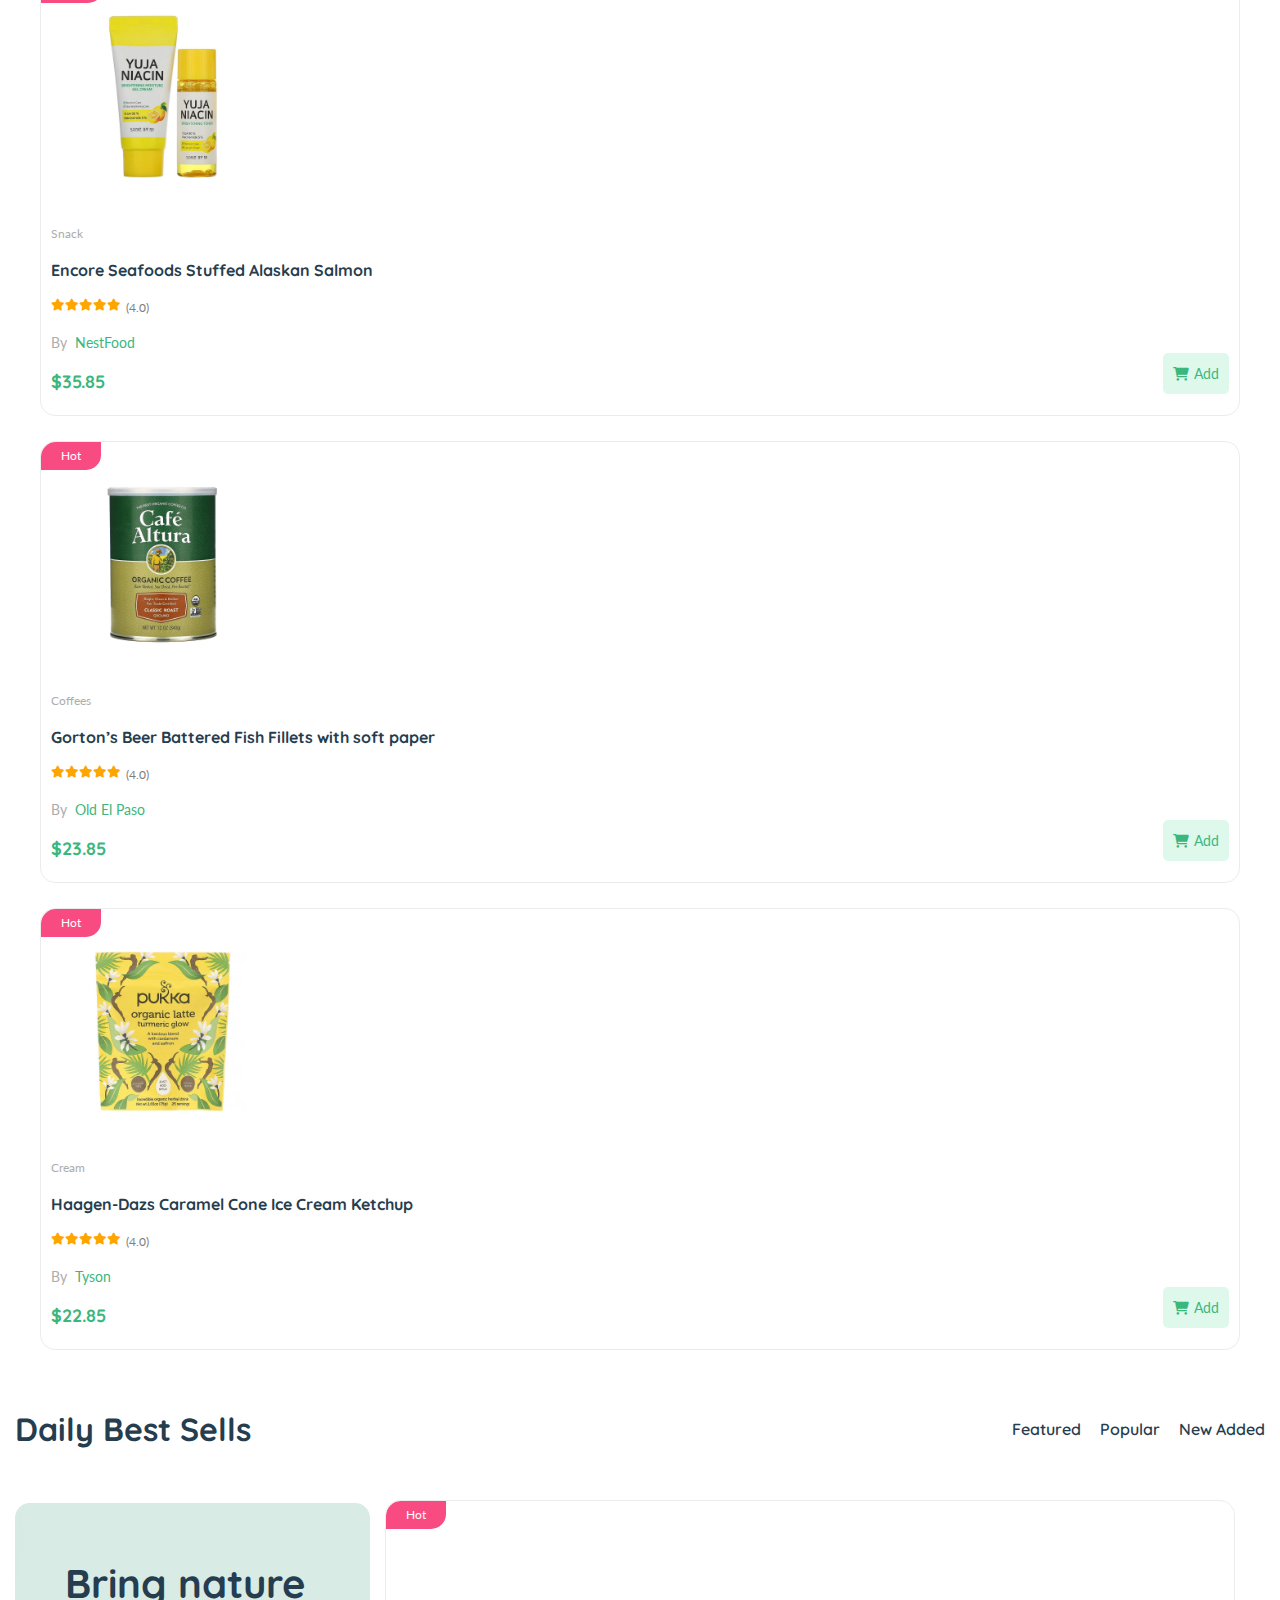
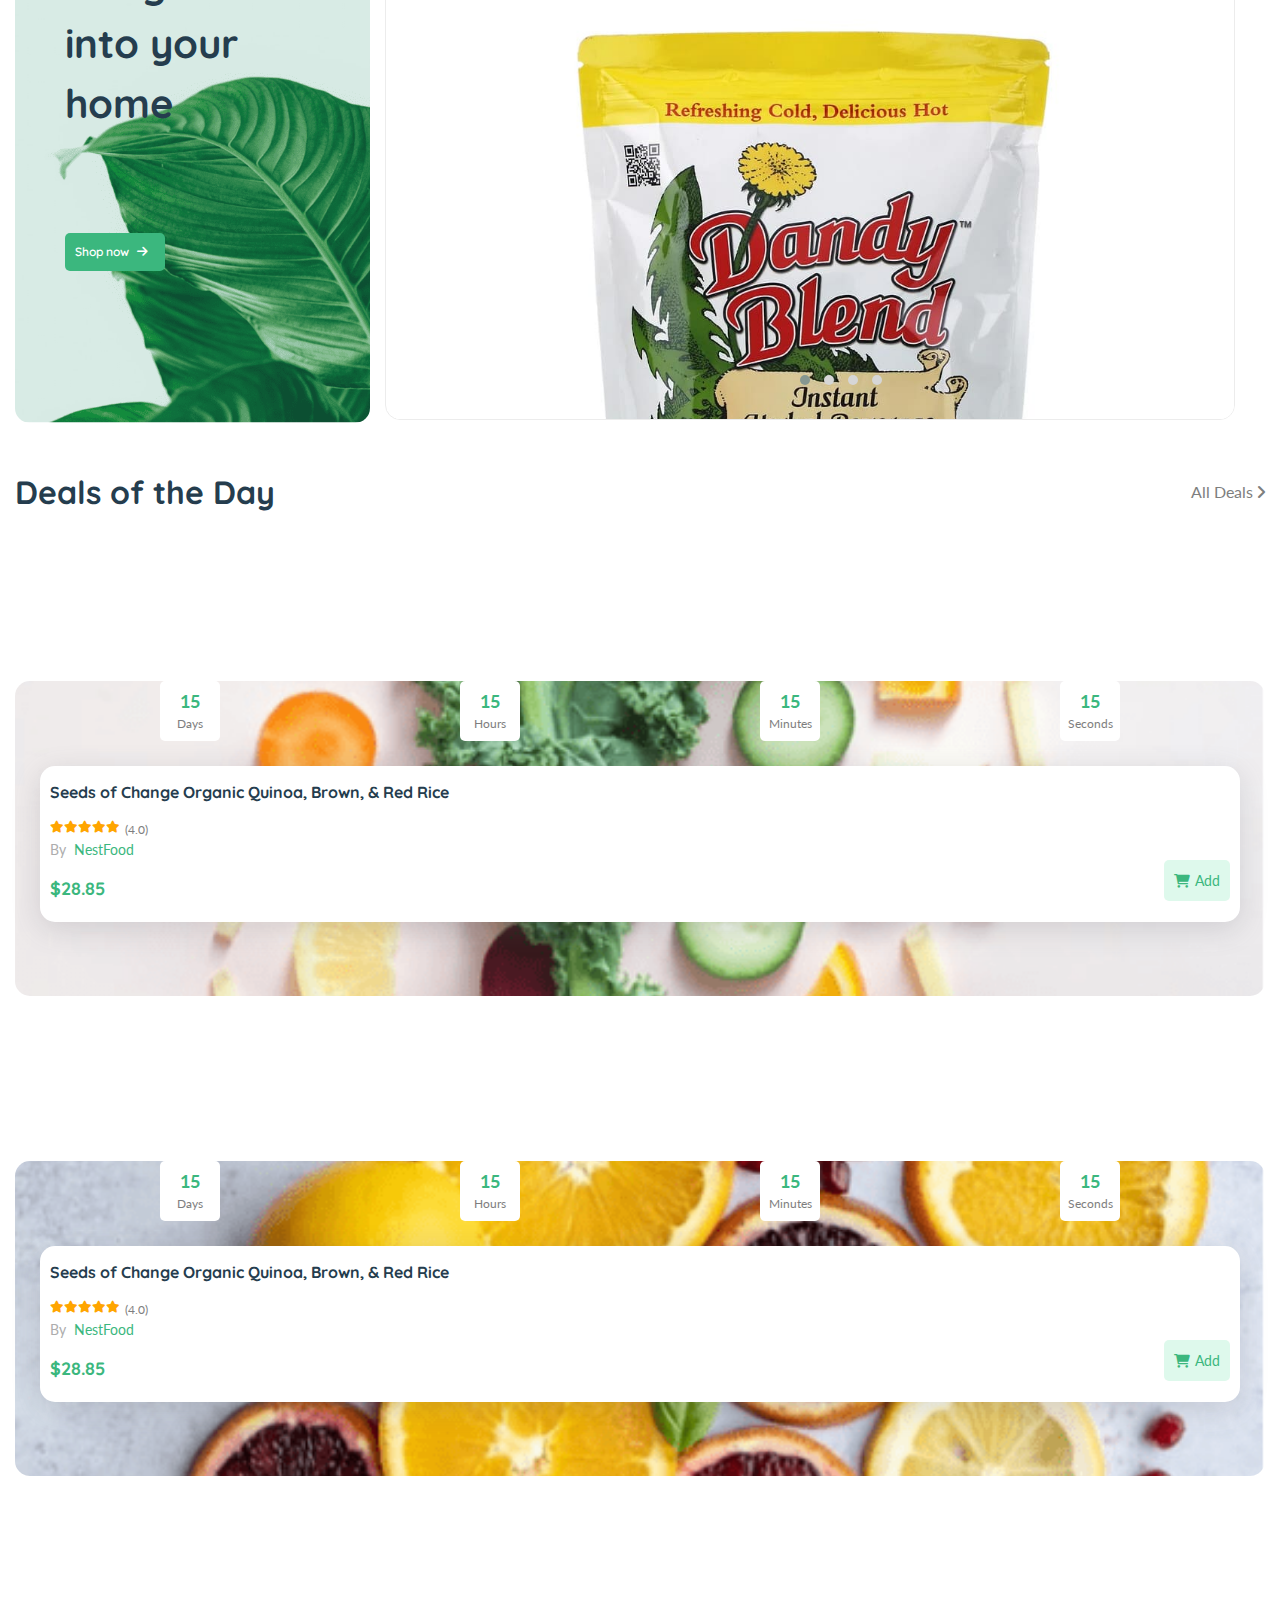
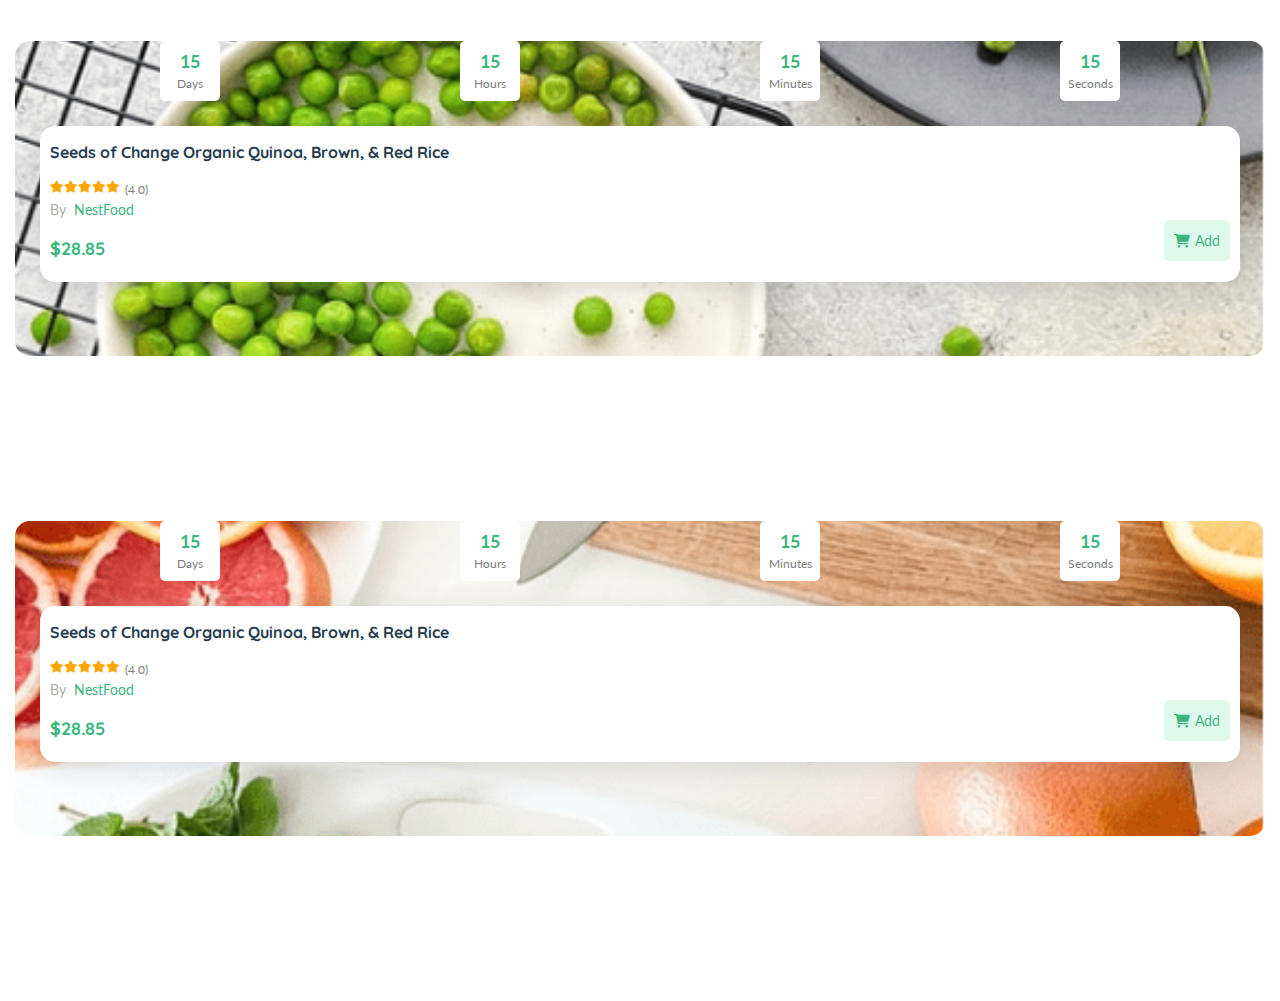
==== commit 2d3f850f: "Deals added" ====
--- a/index.html
+++ b/index.html
@@ -599,6 +599,146 @@
                 </div>
             </div>
         </div>
+        <div class="hp-deals">
+            <div class="hp-deals-nav">
+                <h2>Deals of the Day</h2>
+                <a href="#">All Deals <i class="fa-solid fa-angle-right"></i></a>
+            </div>
+            <div class="hp-deals-content row">
+                <div class="hp-deals-item col deals-banner1">
+                    <div class="hp-deals-card">
+                        <div class="hp-deals-card-time-holder row">
+                            <div class="deals-time">
+                                <span>15</span>
+                                <p>Days</p>
+                            </div>
+                            <div class="deals-time">
+                                <span>15</span>
+                                <p>Hours</p>
+                            </div>
+                            <div class="deals-time">
+                                <span>15</span>
+                                <p>Minutes</p>
+                            </div>
+                            <div class="deals-time">
+                                <span>15</span>
+                                <p>Seconds</p>
+                            </div>
+                        </div>
+                        <div class="hp-deals-card-content">
+                                <h4><a href="#">Seeds of Change Organic Quinoa, Brown, &amp; Red Rice</a></h4>
+                            <div class="hp-product-stars">
+                                <i class="fa-solid fa-star"></i><i class="fa-solid fa-star"></i><i class="fa-solid fa-star"></i><i class="fa-solid fa-star"></i><i class="fa-solid fa-star"></i><p class="rating">(4.0)</p>
+                            </div>
+                            <p class="productor">By &nbsp<a href="#">NestFood</a></p>
+                            <div class="price">
+                                <p>$28.85</p>
+                                <button><i class="fa-solid fa-cart-shopping"></i>Add</button>
+                            </div>
+                        </div>
+                    </div>
+                </div>
+                <div class="hp-deals-item col deals-banner2">
+                    <div class="hp-deals-card">
+                        <div class="hp-deals-card-time-holder row">
+                            <div class="deals-time">
+                                <span>15</span>
+                                <p>Days</p>
+                            </div>
+                            <div class="deals-time">
+                                <span>15</span>
+                                <p>Hours</p>
+                            </div>
+                            <div class="deals-time">
+                                <span>15</span>
+                                <p>Minutes</p>
+                            </div>
+                            <div class="deals-time">
+                                <span>15</span>
+                                <p>Seconds</p>
+                            </div>
+                        </div>
+                        <div class="hp-deals-card-content">
+                            <h4><a href="#">Seeds of Change Organic Quinoa, Brown, &amp; Red Rice</a></h4>
+                        <div class="hp-product-stars">
+                            <i class="fa-solid fa-star"></i><i class="fa-solid fa-star"></i><i class="fa-solid fa-star"></i><i class="fa-solid fa-star"></i><i class="fa-solid fa-star"></i><p class="rating">(4.0)</p>
+                        </div>
+                        <p class="productor">By &nbsp<a href="#">NestFood</a></p>
+                        <div class="price">
+                            <p>$28.85</p>
+                            <button><i class="fa-solid fa-cart-shopping"></i>Add</button>
+                        </div>
+                    </div>
+                    </div>
+                </div>
+                <div class="hp-deals-item col deals-banner3">
+                    <div class="hp-deals-card">
+                        <div class="hp-deals-card-time-holder row">
+                            <div class="deals-time">
+                                <span>15</span>
+                                <p>Days</p>
+                            </div>
+                            <div class="deals-time">
+                                <span>15</span>
+                                <p>Hours</p>
+                            </div>
+                            <div class="deals-time">
+                                <span>15</span>
+                                <p>Minutes</p>
+                            </div>
+                            <div class="deals-time">
+                                <span>15</span>
+                                <p>Seconds</p>
+                            </div>
+                        </div>
+                        <div class="hp-deals-card-content">
+                            <h4><a href="#">Seeds of Change Organic Quinoa, Brown, &amp; Red Rice</a></h4>
+                        <div class="hp-product-stars">
+                            <i class="fa-solid fa-star"></i><i class="fa-solid fa-star"></i><i class="fa-solid fa-star"></i><i class="fa-solid fa-star"></i><i class="fa-solid fa-star"></i><p class="rating">(4.0)</p>
+                        </div>
+                        <p class="productor">By &nbsp<a href="#">NestFood</a></p>
+                        <div class="price">
+                            <p>$28.85</p>
+                            <button><i class="fa-solid fa-cart-shopping"></i>Add</button>
+                        </div>
+                    </div>
+                    </div>
+                </div>
+                <div class="hp-deals-item col deals-banner4">
+                    <div class="hp-deals-card">
+                        <div class="hp-deals-card-time-holder row">
+                            <div class="deals-time">
+                                <span>15</span>
+                                <p>Days</p>
+                            </div>
+                            <div class="deals-time">
+                                <span>15</span>
+                                <p>Hours</p>
+                            </div>
+                            <div class="deals-time">
+                                <span>15</span>
+                                <p>Minutes</p>
+                            </div>
+                            <div class="deals-time">
+                                <span>15</span>
+                                <p>Seconds</p>
+                            </div>
+                        </div>
+                        <div class="hp-deals-card-content">
+                            <h4><a href="#">Seeds of Change Organic Quinoa, Brown, &amp; Red Rice</a></h4>
+                        <div class="hp-product-stars">
+                            <i class="fa-solid fa-star"></i><i class="fa-solid fa-star"></i><i class="fa-solid fa-star"></i><i class="fa-solid fa-star"></i><i class="fa-solid fa-star"></i><p class="rating">(4.0)</p>
+                        </div>
+                        <p class="productor">By &nbsp<a href="#">NestFood</a></p>
+                        <div class="price">
+                            <p>$28.85</p>
+                            <button><i class="fa-solid fa-cart-shopping"></i>Add</button>
+                        </div>
+                    </div>
+                    </div>
+                </div>
+            </div>
+        </div>
     </main>
     <!-- Jquery -->
     <script src="https://cdnjs.cloudflare.com/ajax/libs/jquery/3.6.0/jquery.min.js" integrity="sha512-894YE6QWD5I59HgZOGReFYm4dnWc1Qt5NtvYSaNcOP+u1T9qYdvdihz0PPSiiqn/+/3e7Jo4EaG7TubfWGUrMQ==" crossorigin="anonymous" referrerpolicy="no-referrer"></script>
--- a/assets/styles/main.css
+++ b/assets/styles/main.css
@@ -1572,4 +1572,248 @@
 .hp-best-sells-card button i {
   margin-right: 5px;
 }
+
+.hp-deals {
+  padding: 15px;
+}
+
+.hp-deals-nav {
+  display: -webkit-box;
+  display: -ms-flexbox;
+  display: flex;
+  -webkit-box-align: center;
+      -ms-flex-align: center;
+          align-items: center;
+  -webkit-box-pack: justify;
+      -ms-flex-pack: justify;
+          justify-content: space-between;
+}
+
+.hp-deals-nav h2 {
+  font-size: 32px;
+  font-family: 'Quicksand', sans-serif;
+  color: #253D4E;
+  font-weight: 700;
+}
+
+.hp-deals-nav a {
+  font-size: 16px;
+  font-family: 'Lato', sans-serif;
+  color: #7E7E7E;
+  font-weight: 400;
+  -webkit-transition: 0.3s ease-in-out;
+  transition: 0.3s ease-in-out;
+}
+
+.hp-deals-nav a:hover {
+  color: #3BB77E;
+}
+
+.hp-deals-content {
+  margin-top: 30px;
+  -webkit-column-gap: 25px;
+          column-gap: 25px;
+  margin-bottom: 150px;
+}
+
+.deals-banner1 {
+  background-image: url(../../../../assets/images/banner-5.png);
+}
+
+.deals-banner2 {
+  background-image: url(../../../../assets/images/banner-6.png);
+}
+
+.deals-banner3 {
+  background-image: url(../../../../assets/images/banner-7.png);
+}
+
+.deals-banner4 {
+  background-image: url(../../../../assets/images/banner-8.png);
+}
+
+.hp-deals-item {
+  height: 315px;
+  background-size: cover;
+  background-position: center;
+  background-repeat: no-repeat;
+  border-radius: 15px;
+}
+
+.hp-deals-card {
+  margin-top: 165px;
+  z-index: 11;
+  -webkit-transition: 0.3s ease-in-out;
+  transition: 0.3s ease-in-out;
+}
+
+.hp-deals-card:hover {
+  -webkit-transform: translateY(-5px);
+          transform: translateY(-5px);
+}
+
+.hp-deals-card .hp-deals-card-time-holder {
+  -webkit-column-gap: 10px;
+          column-gap: 10px;
+  display: -webkit-box;
+  display: -ms-flexbox;
+  display: flex;
+  -webkit-box-align: center;
+      -ms-flex-align: center;
+          align-items: center;
+  -ms-flex-pack: distribute;
+      justify-content: space-around;
+  margin: 0 30px;
+}
+
+.hp-deals-card .hp-deals-card-time-holder .deals-time {
+  background-color: white;
+  border-radius: 5px;
+  height: 60px;
+  width: 60px;
+  display: -webkit-box;
+  display: -ms-flexbox;
+  display: flex;
+  -webkit-box-align: center;
+      -ms-flex-align: center;
+          align-items: center;
+  -webkit-box-pack: center;
+      -ms-flex-pack: center;
+          justify-content: center;
+  -webkit-box-orient: vertical;
+  -webkit-box-direction: normal;
+      -ms-flex-direction: column;
+          flex-direction: column;
+}
+
+.hp-deals-card .hp-deals-card-time-holder .deals-time span {
+  font-size: 18px;
+  font-family: 'Lato', sans-serif;
+  color: #3BB77E;
+  font-weight: 700;
+  -webkit-transition: 0.3s ease-in-out;
+  transition: 0.3s ease-in-out;
+}
+
+.hp-deals-card .hp-deals-card-time-holder .deals-time span:hover {
+  -webkit-transform: translateY(-3px);
+          transform: translateY(-3px);
+}
+
+.hp-deals-card .hp-deals-card-time-holder .deals-time p {
+  font-size: 12px;
+  font-family: 'Lato', sans-serif;
+  color: #7E7E7E;
+  font-weight: 400;
+}
+
+.hp-deals-card .hp-deals-card-content {
+  border-radius: 15px;
+  padding: 10px;
+  margin: 25px;
+  display: -webkit-box;
+  display: -ms-flexbox;
+  display: flex;
+  -webkit-box-orient: vertical;
+  -webkit-box-direction: normal;
+      -ms-flex-direction: column;
+          flex-direction: column;
+  background-color: white;
+  z-index: 20;
+  -webkit-box-shadow: rgba(100, 100, 111, 0.2) 0px 7px 29px 0px;
+          box-shadow: rgba(100, 100, 111, 0.2) 0px 7px 29px 0px;
+}
+
+.hp-deals-card .hp-deals-card-content h4 a {
+  font-size: 16px;
+  font-family: 'Quicksand', sans-serif;
+  font-weight: 700;
+  color: #253D4E;
+  -webkit-transition: 0.3s ease-in-out;
+  transition: 0.3s ease-in-out;
+}
+
+.hp-deals-card .hp-deals-card-content h4 a:hover {
+  color: #3BB77E;
+}
+
+.hp-deals-card .hp-deals-card-content .hp-product-stars {
+  display: -webkit-box;
+  display: -ms-flexbox;
+  display: flex;
+  margin-top: 15px;
+}
+
+.hp-deals-card .hp-deals-card-content .hp-product-stars i {
+  color: orange;
+  font-size: 12px;
+}
+
+.hp-deals-card .hp-deals-card-content .hp-product-stars p {
+  margin-left: 5px;
+  font-size: 12px;
+  font-family: 'Lato', sans-serif;
+  color: #7E7E7E;
+}
+
+.hp-deals-card .hp-deals-card-content .productor {
+  font-size: 14px;
+  color: #ADADAD;
+  font-family: 'Lato', sans-serif;
+}
+
+.hp-deals-card .hp-deals-card-content .productor a {
+  font-size: 14px;
+  font-family: 'Lato', sans-serif;
+  color: #3BB77E;
+  font-weight: 400;
+  -webkit-transition: 0.3s ease-in-out;
+  transition: 0.3s ease-in-out;
+}
+
+.hp-deals-card .hp-deals-card-content .productor a:hover {
+  color: orange;
+}
+
+.hp-deals-card .hp-deals-card-content .price {
+  display: -webkit-box;
+  display: -ms-flexbox;
+  display: flex;
+  -webkit-box-align: center;
+      -ms-flex-align: center;
+          align-items: center;
+  -webkit-box-pack: justify;
+      -ms-flex-pack: justify;
+          justify-content: space-between;
+  margin-bottom: 10px;
+}
+
+.hp-deals-card .hp-deals-card-content .price p {
+  font-size: 18px;
+  font-family: 'Quicksand', sans-serif;
+  color: #3BB77E;
+  font-weight: 700;
+  margin-top: 15px;
+}
+
+.hp-deals-card .hp-deals-card-content .price button {
+  border: none;
+  font-size: 14px;
+  font-family: 'Lato', sans-serif;
+  color: #3BB77E;
+  background-color: #DEF9EC;
+  padding: 10px;
+  border-radius: 5px;
+  -webkit-transition: 0.3s ease-in-out;
+  transition: 0.3s ease-in-out;
+}
+
+.hp-deals-card .hp-deals-card-content .price button:hover {
+  background-color: #3BB77E;
+  color: white;
+}
+
+.hp-deals-card .hp-deals-card-content .price button i {
+  margin-right: 5px;
+}
 /*# sourceMappingURL=main.css.map */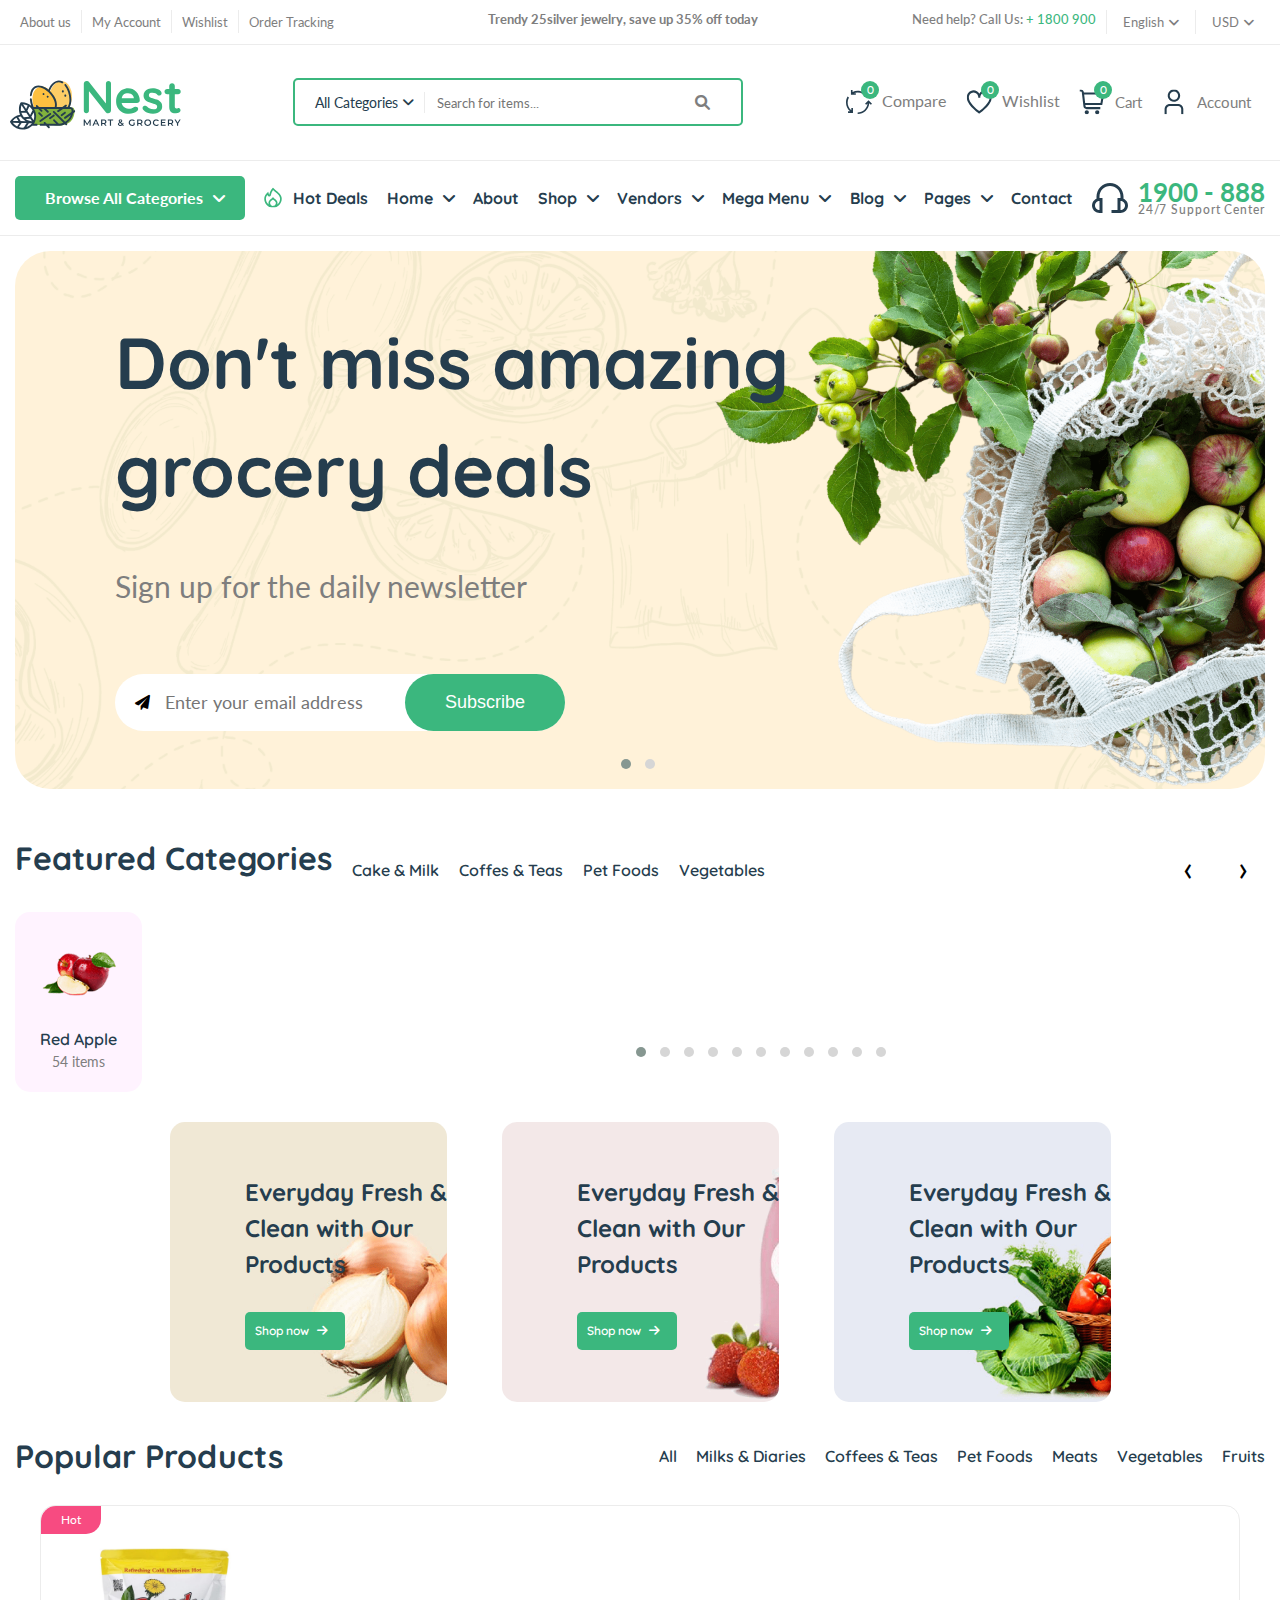
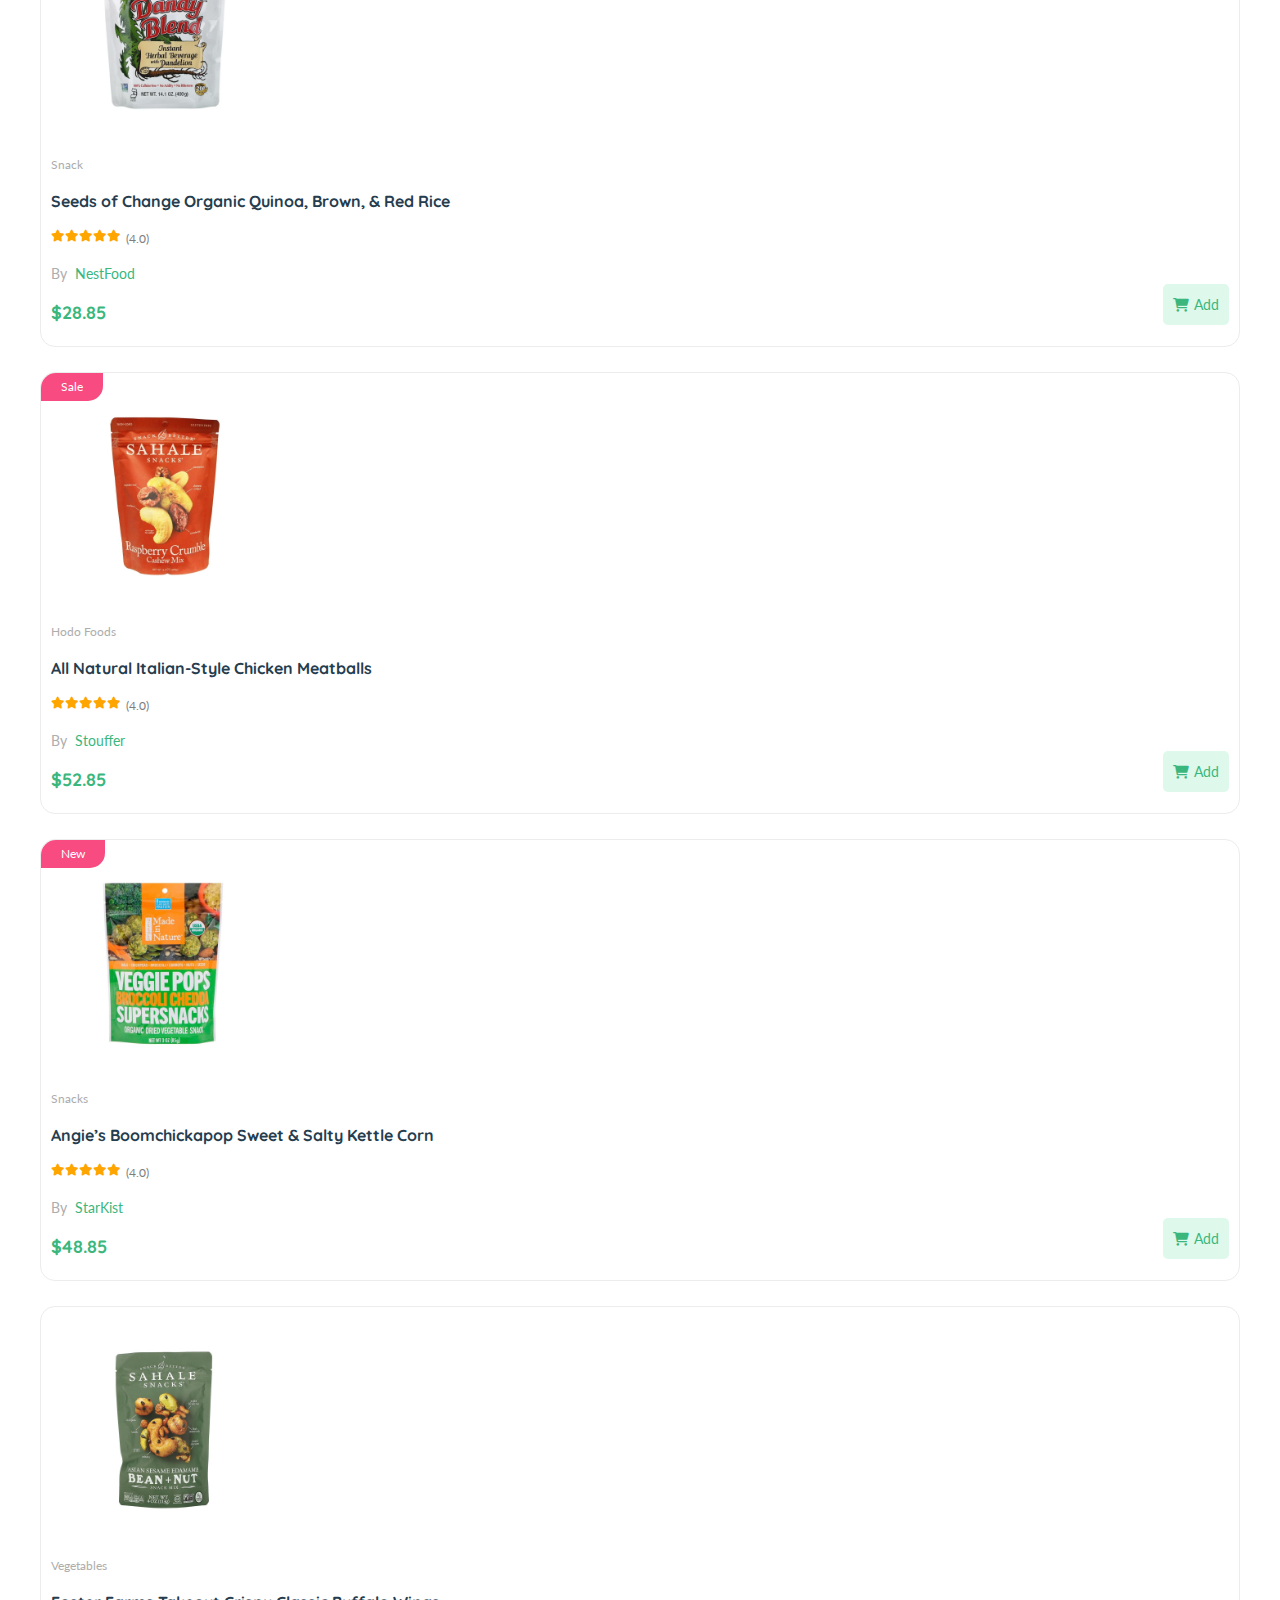
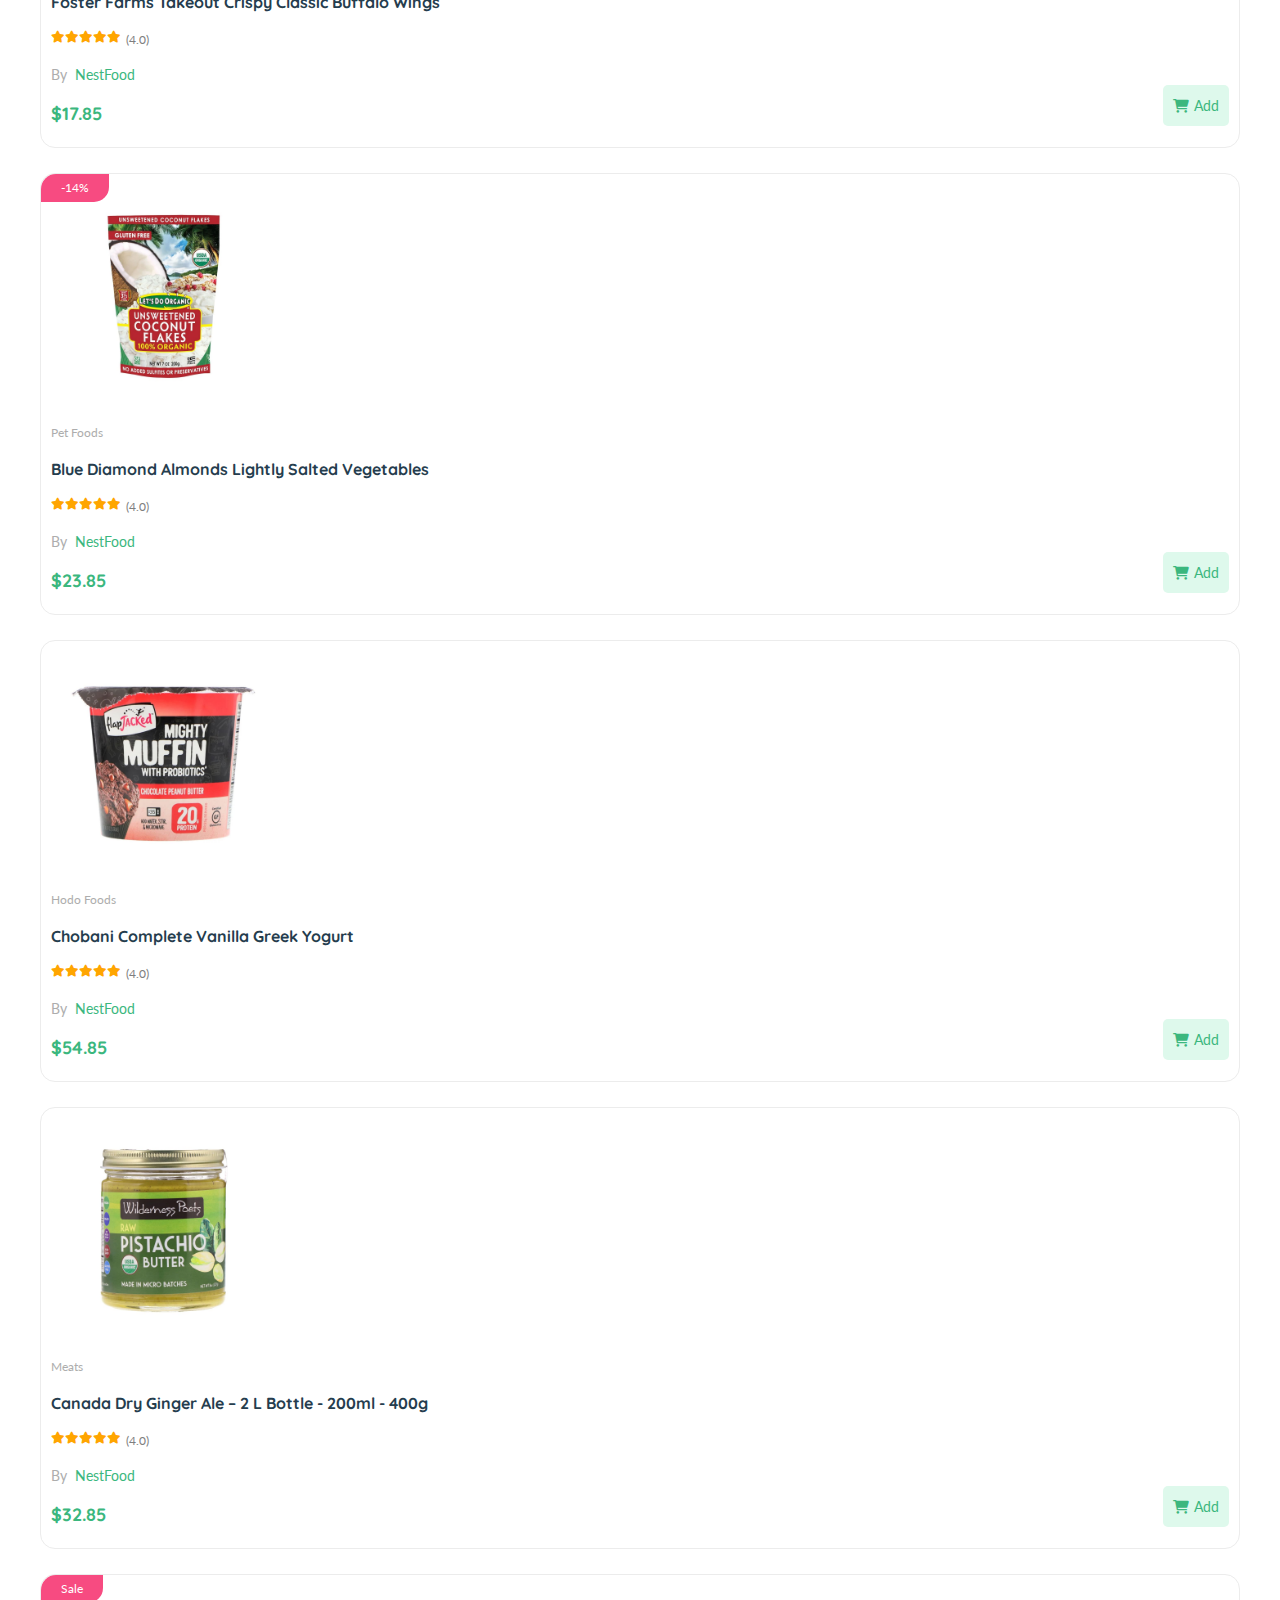
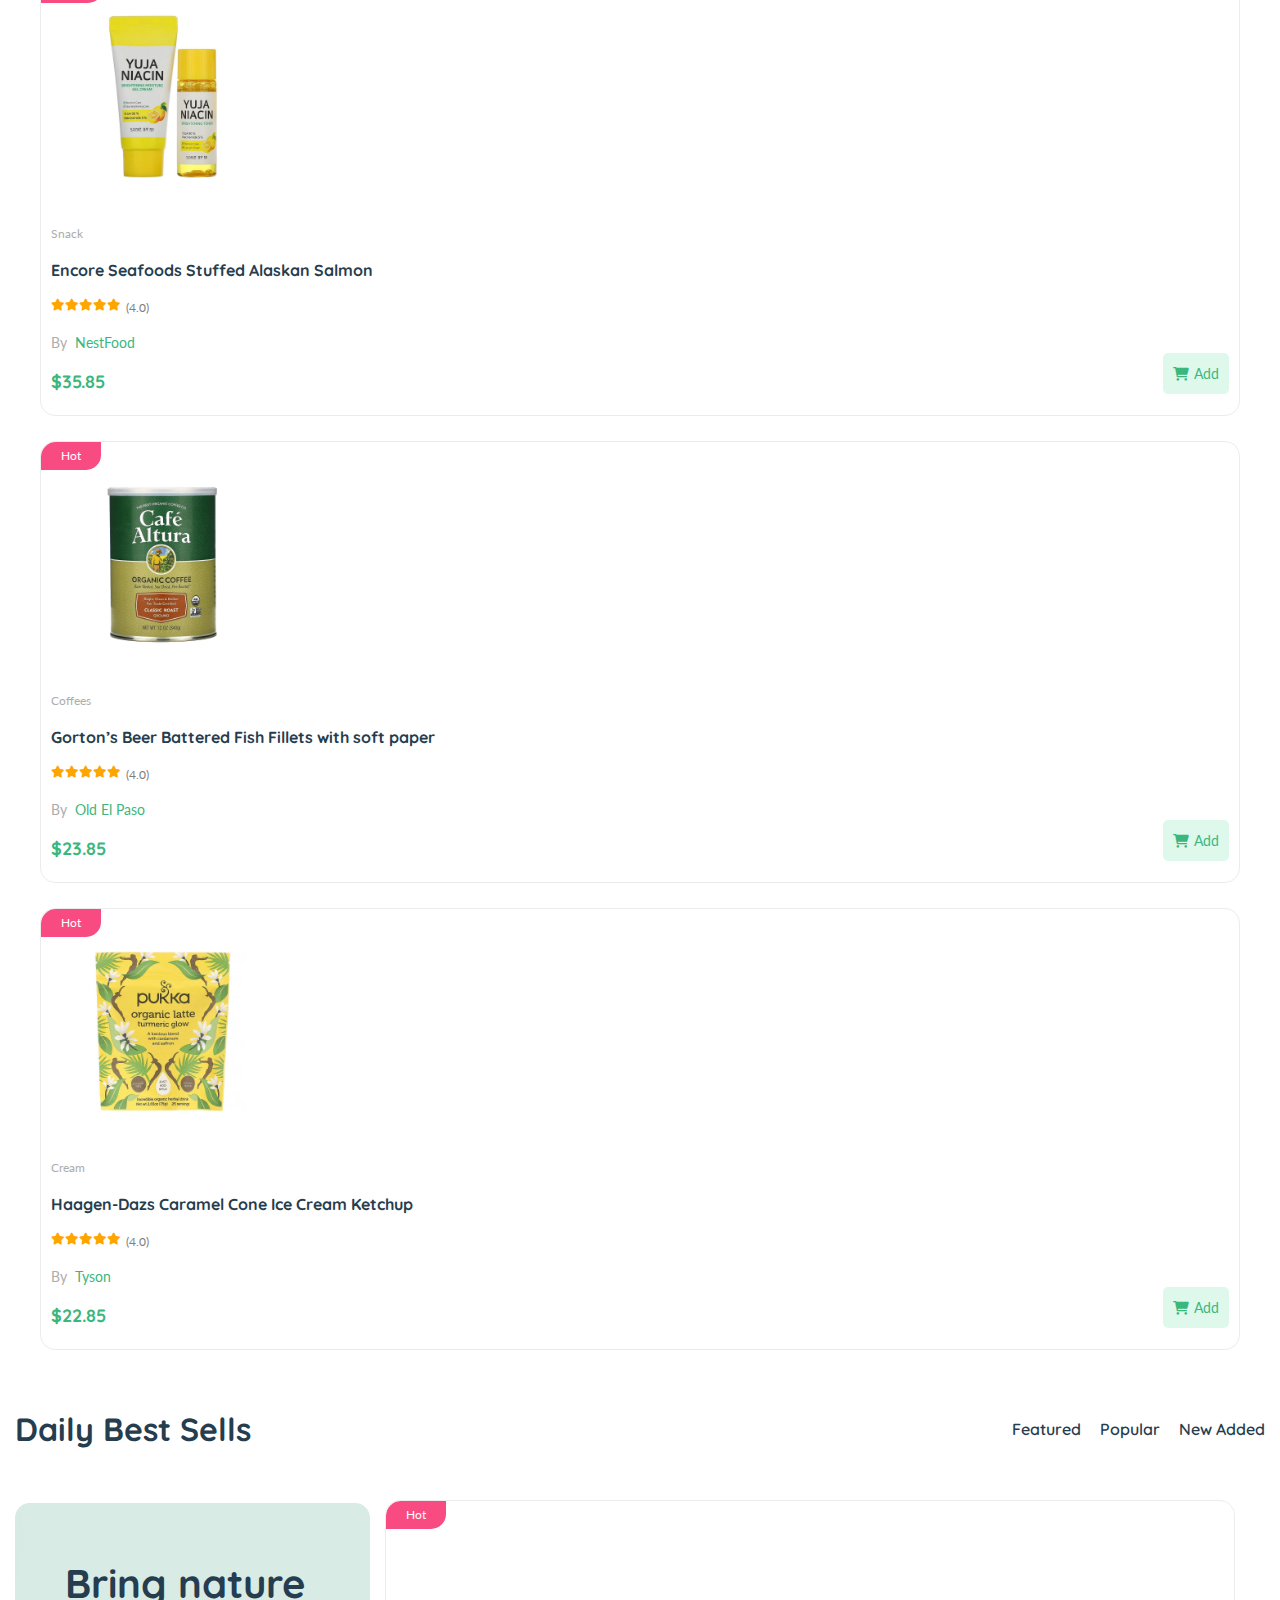
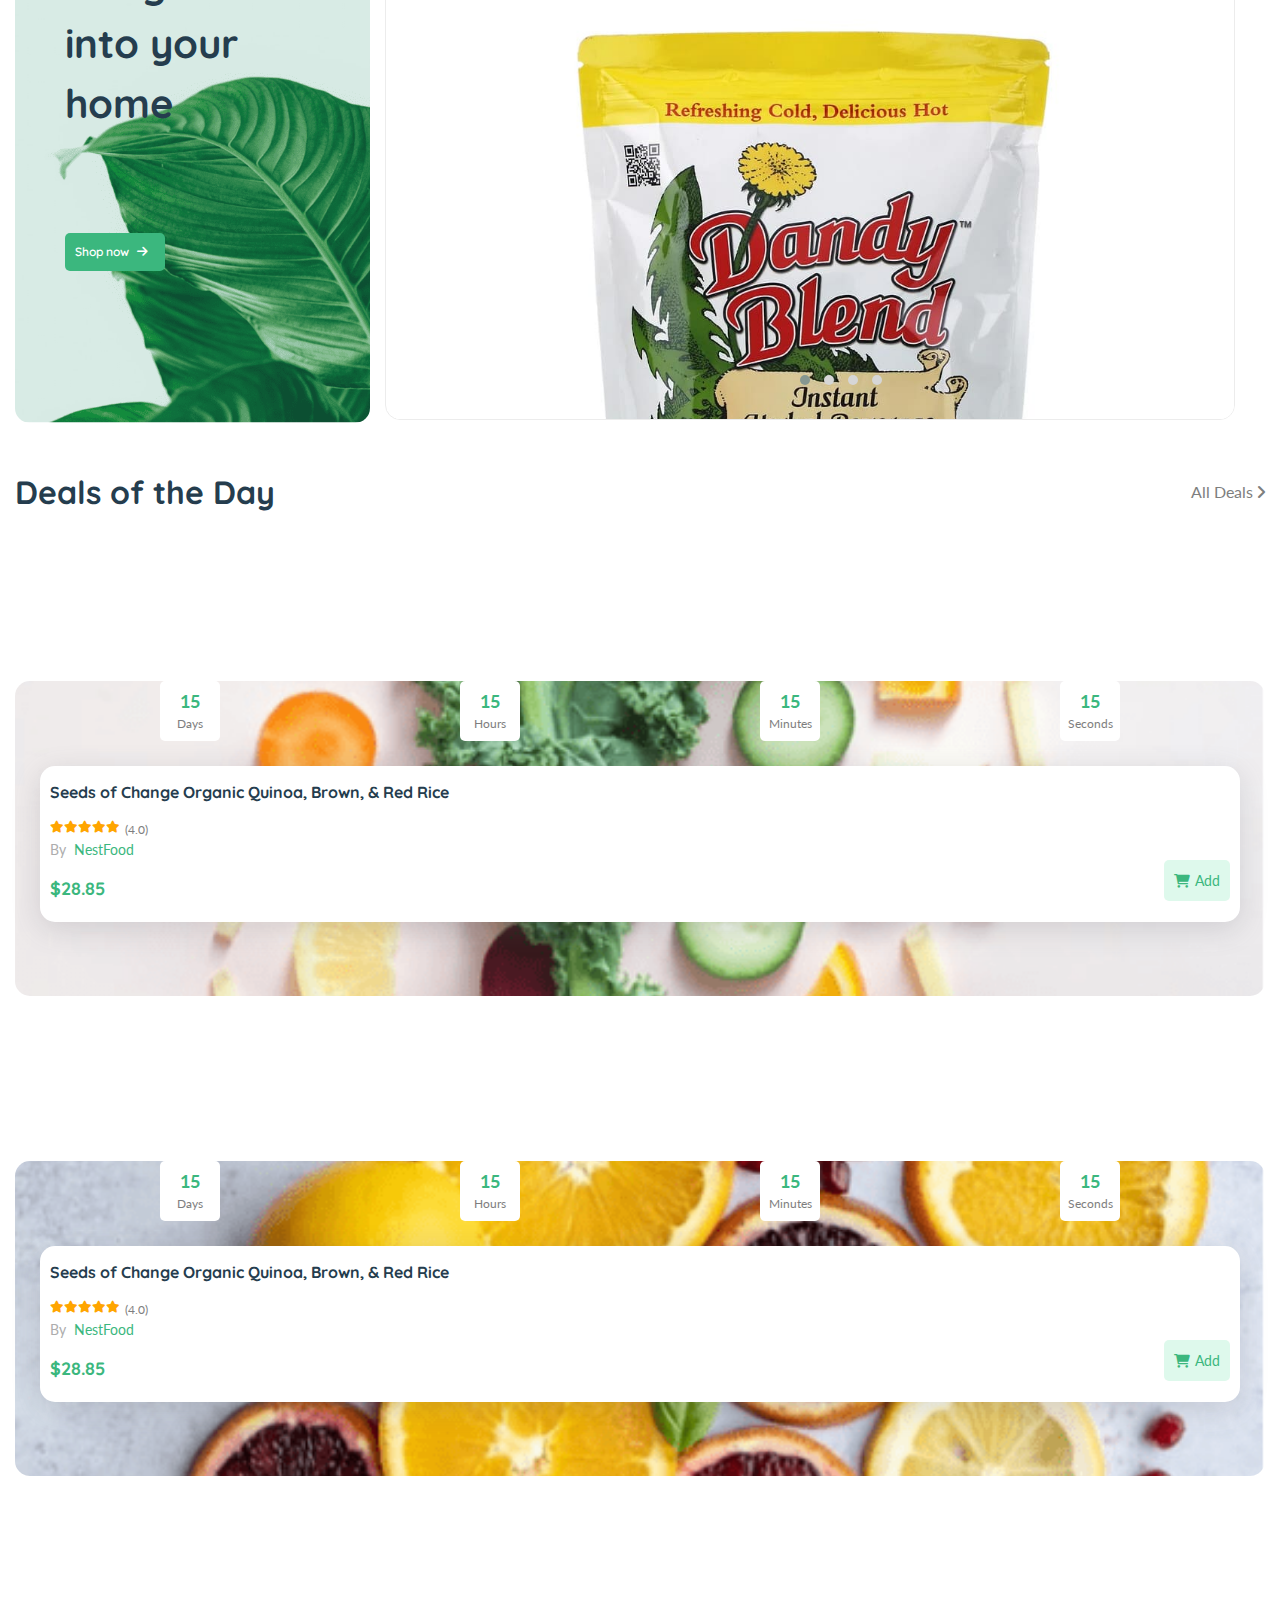
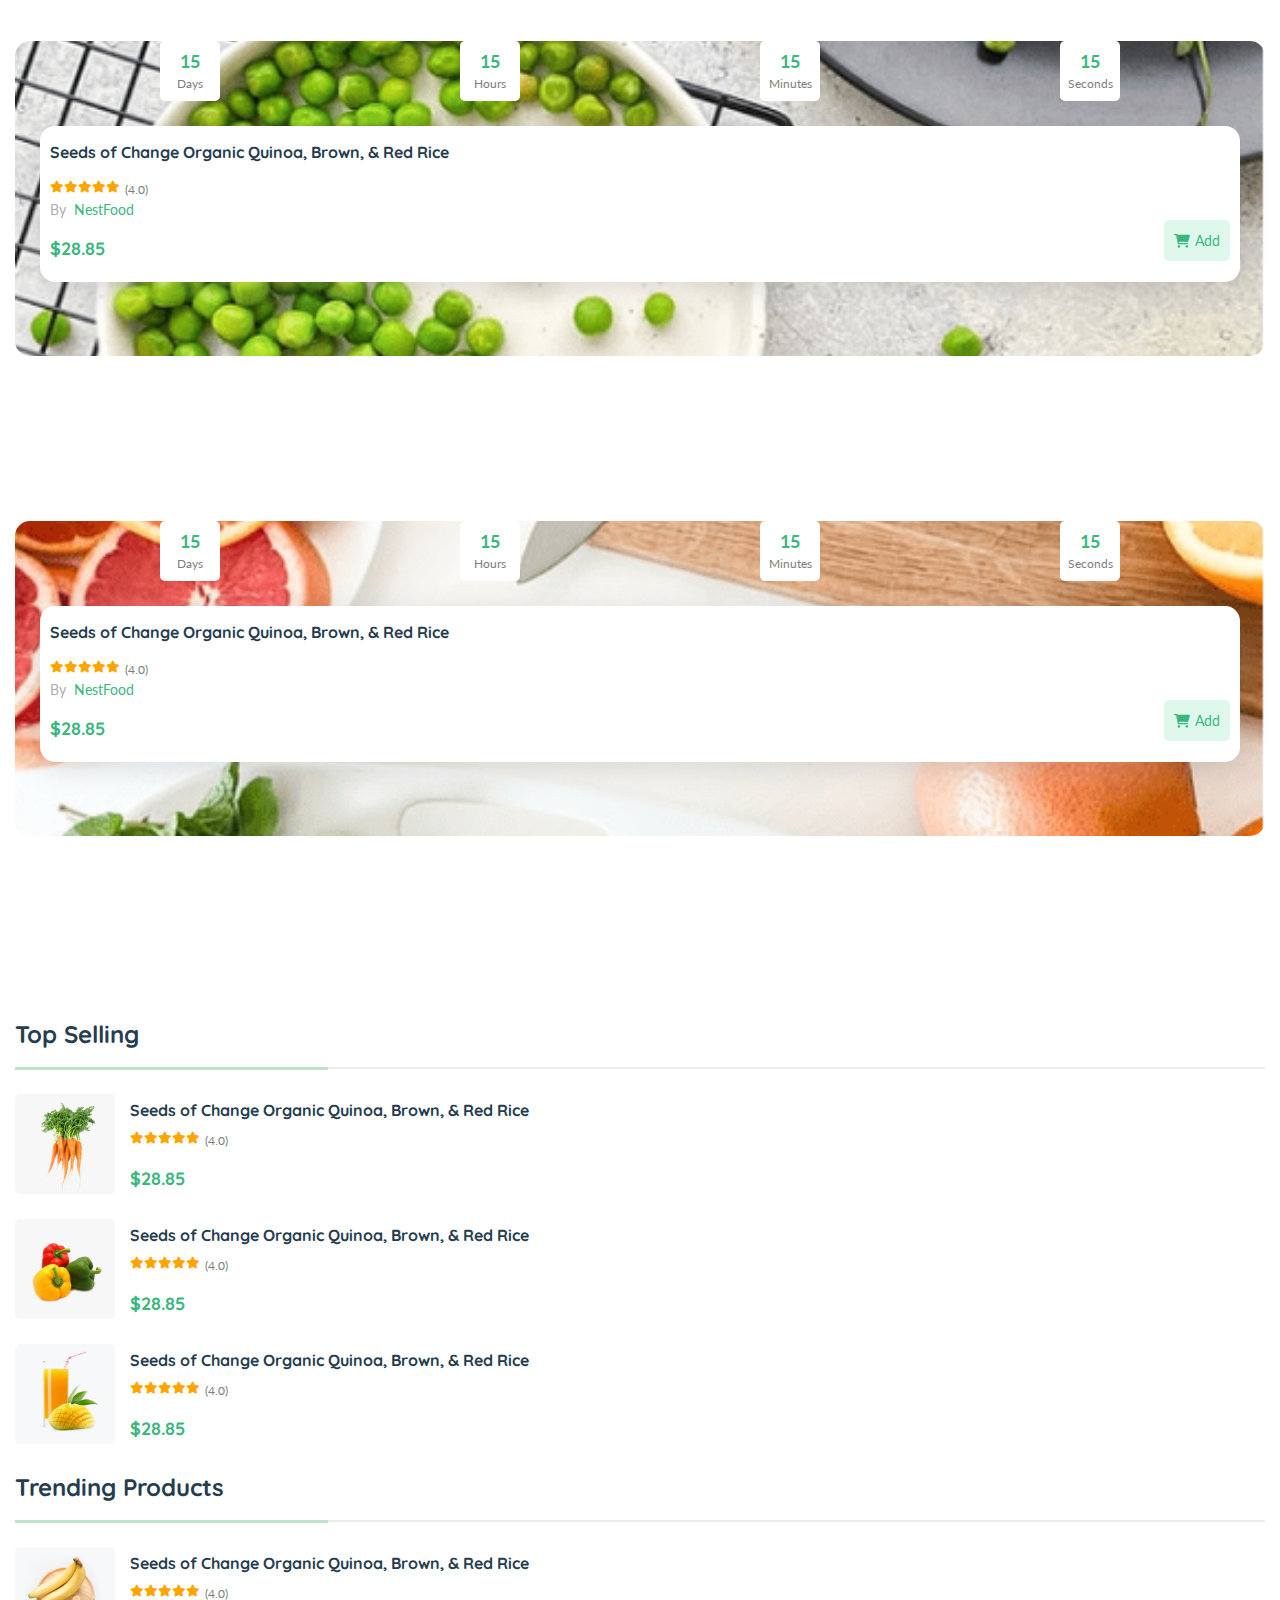
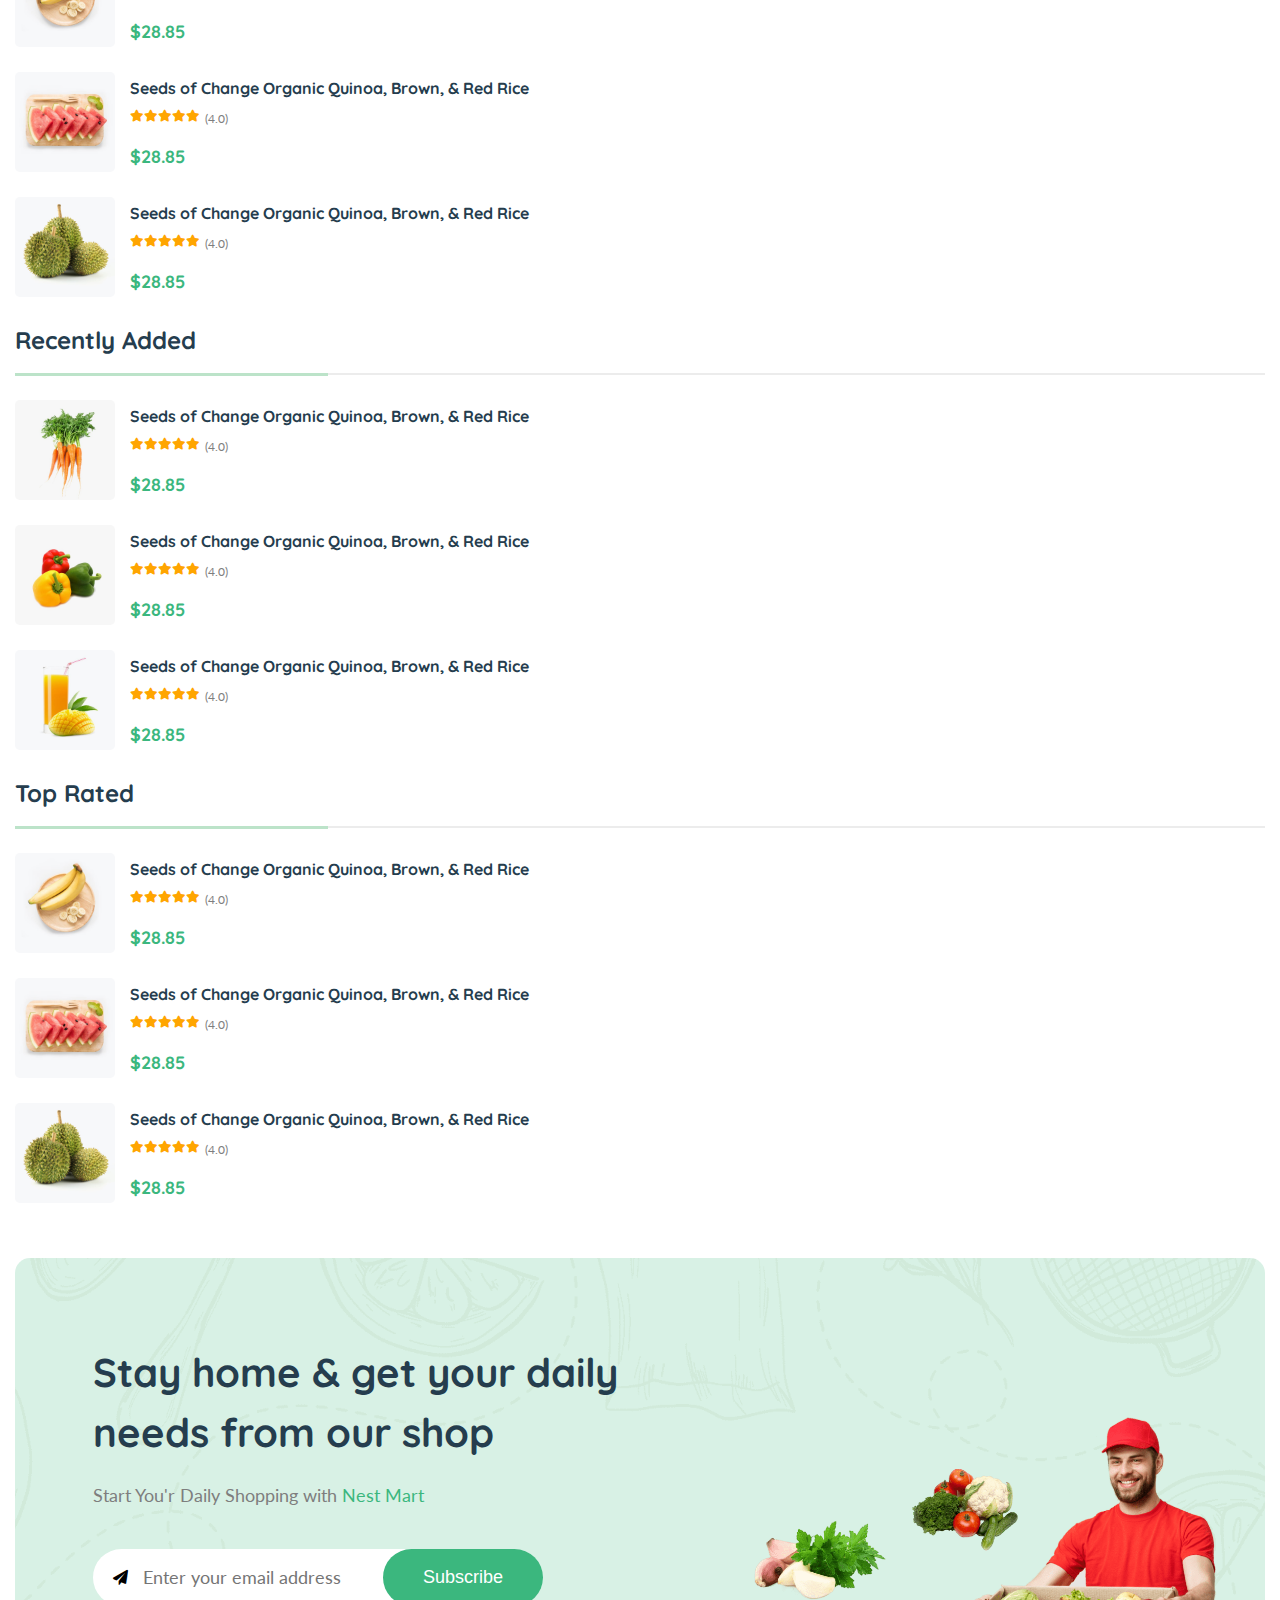
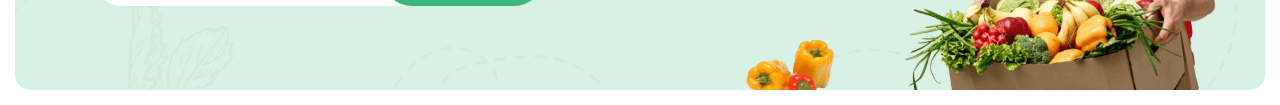
==== commit b2c039ed: "Banner Bottom added" ====
--- a/index.html
+++ b/index.html
@@ -739,6 +739,162 @@
                 </div>
             </div>
         </div>
+        <div class="hp-top-products row">
+            <div class="hp-top-products-list col">
+                <h2>Top Selling</h2>
+                <div class="underline">
+                    <div></div>
+                </div>
+                <div class="hp-top-prods-item">
+                    <img src="./assets/images/thumbnail-1.jpg" alt="">
+                    <div class="hp-top-prods-content">
+                        <h4><a href="#">Seeds of Change Organic Quinoa, Brown, &amp; Red Rice</a></h4>
+                        <div class="hp-product-stars">
+                            <i class="fa-solid fa-star"></i><i class="fa-solid fa-star"></i><i class="fa-solid fa-star"></i><i class="fa-solid fa-star"></i><i class="fa-solid fa-star"></i><p class="rating">(4.0)</p>
+                        </div>
+                            <p class="price">$28.85</p>
+                    </div>
+                </div>
+                <div class="hp-top-prods-item">
+                    <img src="./assets/images/thumbnail-2.jpg" alt="">
+                    <div class="hp-top-prods-content">
+                        <h4><a href="#">Seeds of Change Organic Quinoa, Brown, &amp; Red Rice</a></h4>
+                        <div class="hp-product-stars">
+                            <i class="fa-solid fa-star"></i><i class="fa-solid fa-star"></i><i class="fa-solid fa-star"></i><i class="fa-solid fa-star"></i><i class="fa-solid fa-star"></i><p class="rating">(4.0)</p>
+                        </div>
+                            <p class="price">$28.85</p>
+                    </div>
+                </div>
+                <div class="hp-top-prods-item">
+                    <img src="./assets/images/thumbnail-3.jpg" alt="">
+                    <div class="hp-top-prods-content">
+                        <h4><a href="#">Seeds of Change Organic Quinoa, Brown, &amp; Red Rice</a></h4>
+                        <div class="hp-product-stars">
+                            <i class="fa-solid fa-star"></i><i class="fa-solid fa-star"></i><i class="fa-solid fa-star"></i><i class="fa-solid fa-star"></i><i class="fa-solid fa-star"></i><p class="rating">(4.0)</p>
+                        </div>
+                            <p class="price">$28.85</p>
+                    </div>
+                </div>
+            </div>
+            <div class="hp-top-products-list col">
+                <h2>Trending Products</h2>
+                <div class="underline">
+                    <div></div>
+                </div>
+                <div class="hp-top-prods-item">
+                    <img src="./assets/images/thumbnail-4.jpg" alt="">
+                    <div class="hp-top-prods-content">
+                        <h4><a href="#">Seeds of Change Organic Quinoa, Brown, &amp; Red Rice</a></h4>
+                        <div class="hp-product-stars">
+                            <i class="fa-solid fa-star"></i><i class="fa-solid fa-star"></i><i class="fa-solid fa-star"></i><i class="fa-solid fa-star"></i><i class="fa-solid fa-star"></i><p class="rating">(4.0)</p>
+                        </div>
+                            <p class="price">$28.85</p>
+                    </div>
+                </div>
+                <div class="hp-top-prods-item">
+                    <img src="./assets/images/thumbnail-5.jpg" alt="">
+                    <div class="hp-top-prods-content">
+                        <h4><a href="#">Seeds of Change Organic Quinoa, Brown, &amp; Red Rice</a></h4>
+                        <div class="hp-product-stars">
+                            <i class="fa-solid fa-star"></i><i class="fa-solid fa-star"></i><i class="fa-solid fa-star"></i><i class="fa-solid fa-star"></i><i class="fa-solid fa-star"></i><p class="rating">(4.0)</p>
+                        </div>
+                            <p class="price">$28.85</p>
+                    </div>
+                </div>
+                <div class="hp-top-prods-item">
+                    <img src="./assets/images/thumbnail-6.jpg" alt="">
+                    <div class="hp-top-prods-content">
+                        <h4><a href="#">Seeds of Change Organic Quinoa, Brown, &amp; Red Rice</a></h4>
+                        <div class="hp-product-stars">
+                            <i class="fa-solid fa-star"></i><i class="fa-solid fa-star"></i><i class="fa-solid fa-star"></i><i class="fa-solid fa-star"></i><i class="fa-solid fa-star"></i><p class="rating">(4.0)</p>
+                        </div>
+                            <p class="price">$28.85</p>
+                    </div>
+                </div>
+            </div>
+            <div class="hp-top-products-list col">
+                <h2>Recently Added</h2>
+                <div class="underline">
+                    <div></div>
+                </div>
+                <div class="hp-top-prods-item">
+                    <img src="./assets/images/thumbnail-1.jpg" alt="">
+                    <div class="hp-top-prods-content">
+                        <h4><a href="#">Seeds of Change Organic Quinoa, Brown, &amp; Red Rice</a></h4>
+                        <div class="hp-product-stars">
+                            <i class="fa-solid fa-star"></i><i class="fa-solid fa-star"></i><i class="fa-solid fa-star"></i><i class="fa-solid fa-star"></i><i class="fa-solid fa-star"></i><p class="rating">(4.0)</p>
+                        </div>
+                            <p class="price">$28.85</p>
+                    </div>
+                </div>
+                <div class="hp-top-prods-item">
+                    <img src="./assets/images/thumbnail-2.jpg" alt="">
+                    <div class="hp-top-prods-content">
+                        <h4><a href="#">Seeds of Change Organic Quinoa, Brown, &amp; Red Rice</a></h4>
+                        <div class="hp-product-stars">
+                            <i class="fa-solid fa-star"></i><i class="fa-solid fa-star"></i><i class="fa-solid fa-star"></i><i class="fa-solid fa-star"></i><i class="fa-solid fa-star"></i><p class="rating">(4.0)</p>
+                        </div>
+                            <p class="price">$28.85</p>
+                    </div>
+                </div>
+                <div class="hp-top-prods-item">
+                    <img src="./assets/images/thumbnail-3.jpg" alt="">
+                    <div class="hp-top-prods-content">
+                        <h4><a href="#">Seeds of Change Organic Quinoa, Brown, &amp; Red Rice</a></h4>
+                        <div class="hp-product-stars">
+                            <i class="fa-solid fa-star"></i><i class="fa-solid fa-star"></i><i class="fa-solid fa-star"></i><i class="fa-solid fa-star"></i><i class="fa-solid fa-star"></i><p class="rating">(4.0)</p>
+                        </div>
+                            <p class="price">$28.85</p>
+                    </div>
+                </div>
+            </div>
+            <div class="hp-top-products-list col">
+                <h2>Top Rated</h2>
+                <div class="underline">
+                    <div></div>
+                </div>
+                <div class="hp-top-prods-item">
+                    <img src="./assets/images/thumbnail-4.jpg" alt="">
+                    <div class="hp-top-prods-content">
+                        <h4><a href="#">Seeds of Change Organic Quinoa, Brown, &amp; Red Rice</a></h4>
+                        <div class="hp-product-stars">
+                            <i class="fa-solid fa-star"></i><i class="fa-solid fa-star"></i><i class="fa-solid fa-star"></i><i class="fa-solid fa-star"></i><i class="fa-solid fa-star"></i><p class="rating">(4.0)</p>
+                        </div>
+                            <p class="price">$28.85</p>
+                    </div>
+                </div>
+                <div class="hp-top-prods-item">
+                    <img src="./assets/images/thumbnail-5.jpg" alt="">
+                    <div class="hp-top-prods-content">
+                        <h4><a href="#">Seeds of Change Organic Quinoa, Brown, &amp; Red Rice</a></h4>
+                        <div class="hp-product-stars">
+                            <i class="fa-solid fa-star"></i><i class="fa-solid fa-star"></i><i class="fa-solid fa-star"></i><i class="fa-solid fa-star"></i><i class="fa-solid fa-star"></i><p class="rating">(4.0)</p>
+                        </div>
+                            <p class="price">$28.85</p>
+                    </div>
+                </div>
+                <div class="hp-top-prods-item">
+                    <img src="./assets/images/thumbnail-6.jpg" alt="">
+                    <div class="hp-top-prods-content">
+                        <h4><a href="#">Seeds of Change Organic Quinoa, Brown, &amp; Red Rice</a></h4>
+                        <div class="hp-product-stars">
+                            <i class="fa-solid fa-star"></i><i class="fa-solid fa-star"></i><i class="fa-solid fa-star"></i><i class="fa-solid fa-star"></i><i class="fa-solid fa-star"></i><p class="rating">(4.0)</p>
+                        </div>
+                            <p class="price">$28.85</p>
+                    </div>
+                </div>
+            </div>
+        </div>
+        <div class="hp-banner-bottom">
+            <img src="./assets/images/banner-9.png" alt="">
+            <h3>Stay home & get your daily <br> needs from our shop</h3>
+            <p>Start You'r Daily Shopping with <span>Nest Mart</span></p>
+            <form action="">
+                <i class="fa-solid fa-paper-plane"></i>
+                <input type="text" placeholder="Enter your email address">
+                <button type="submit">Subscribe</button>
+            </form>
+        </div>
     </main>
     <!-- Jquery -->
     <script src="https://cdnjs.cloudflare.com/ajax/libs/jquery/3.6.0/jquery.min.js" integrity="sha512-894YE6QWD5I59HgZOGReFYm4dnWc1Qt5NtvYSaNcOP+u1T9qYdvdihz0PPSiiqn/+/3e7Jo4EaG7TubfWGUrMQ==" crossorigin="anonymous" referrerpolicy="no-referrer"></script>
--- a/assets/styles/main.css
+++ b/assets/styles/main.css
@@ -322,7 +322,7 @@
   height: 300px;
   overflow-y: scroll;
   border-radius: 5px;
-  z-index: 11;
+  z-index: 100;
 }
 
 .search-container .search-dropdown-content input {
@@ -1816,4 +1816,171 @@
 .hp-deals-card .hp-deals-card-content .price button i {
   margin-right: 5px;
 }
+
+.hp-top-products {
+  padding: 15px;
+}
+
+.hp-top-products h2 {
+  font-size: 24px;
+  font-family: 'Quicksand', sans-serif;
+  color: #253D4E;
+  font-weight: 700;
+}
+
+.hp-top-products .underline {
+  width: 100%;
+  height: 2px;
+  background-color: #ececec;
+  margin: 15px 0;
+}
+
+.hp-top-products .underline div {
+  width: 25%;
+  height: 3px;
+  background-color: #BCE3C9;
+}
+
+.hp-top-products img {
+  width: 100px;
+  border-radius: 5px;
+}
+
+.hp-top-prods-item {
+  display: -webkit-box;
+  display: -ms-flexbox;
+  display: flex;
+  -webkit-column-gap: 15px;
+          column-gap: 15px;
+  margin: 25px 0;
+  -webkit-transition: 0.3s ease-in-out;
+  transition: 0.3s ease-in-out;
+}
+
+.hp-top-prods-item:hover {
+  -webkit-transform: translateY(-5px);
+          transform: translateY(-5px);
+}
+
+.hp-top-prods-item h4 a {
+  font-size: 16px;
+  font-family: 'Quicksand', sans-serif;
+  color: #253D4E;
+  font-weight: 700;
+  margin-bottom: 10px;
+}
+
+.hp-top-prods-item h4 a:hover {
+  color: #3BB77E;
+}
+
+.hp-top-prods-item .hp-product-stars {
+  display: -webkit-box;
+  display: -ms-flexbox;
+  display: flex;
+}
+
+.hp-top-prods-item .hp-product-stars i {
+  color: orange;
+  font-size: 12px;
+}
+
+.hp-top-prods-item .hp-product-stars p {
+  margin-left: 5px;
+  font-size: 12px;
+  font-family: 'Lato', sans-serif;
+  color: #7E7E7E;
+}
+
+.hp-top-prods-item .price {
+  font-size: 18px;
+  font-family: 'Quicksand', sans-serif;
+  color: #3BB77E;
+  font-weight: 700;
+  margin-top: 15px;
+}
+
+.hp-banner-bottom {
+  background-image: url(../../../../assets/images/banner-10.png);
+  min-height: 230px;
+  margin: 15px;
+  border-radius: 15px;
+  background-size: cover;
+  background-position: center;
+  background-repeat: no-repeat;
+  position: relative;
+  padding: 84px 78px;
+}
+
+.hp-banner-bottom img {
+  position: absolute;
+  bottom: 0;
+  right: 45px;
+  max-width: 40%;
+}
+
+.hp-banner-bottom h3 {
+  font-size: 40px;
+  font-family: 'Quicksand', sans-serif;
+  color: #253D4E;
+  font-weight: 700;
+  margin-bottom: 20px;
+}
+
+.hp-banner-bottom p {
+  font-size: 18px;
+  font-family: 'Lato', sans-serif;
+  color: #7E7E7E;
+  font-weight: 400;
+  margin-bottom: 40px;
+}
+
+.hp-banner-bottom p span {
+  color: #3BB77E;
+}
+
+.hp-banner-bottom form {
+  background-color: white;
+  border-radius: 35px;
+  max-width: 450px;
+  display: -webkit-box;
+  display: -ms-flexbox;
+  display: flex;
+  -webkit-box-align: center;
+      -ms-flex-align: center;
+          align-items: center;
+  -webkit-box-pack: justify;
+      -ms-flex-pack: justify;
+          justify-content: space-between;
+}
+
+.hp-banner-bottom form i {
+  padding-left: 20px;
+}
+
+.hp-banner-bottom form input {
+  border: none;
+  border-radius: 35px;
+  padding: 15px;
+  font-size: 18px;
+  font-family: 'Lato', sans-serif;
+}
+
+.hp-banner-bottom form input:focus {
+  outline: none;
+}
+
+.hp-banner-bottom form button {
+  background-color: #3BB77E;
+  border: none;
+  border-radius: 35px;
+  padding: 15px 40px;
+  font-size: 18px;
+  font-family: 'Quicksand', sans-serif;
+  color: white;
+}
+
+.hp-banner-bottom form button:focus {
+  outline: none;
+}
 /*# sourceMappingURL=main.css.map */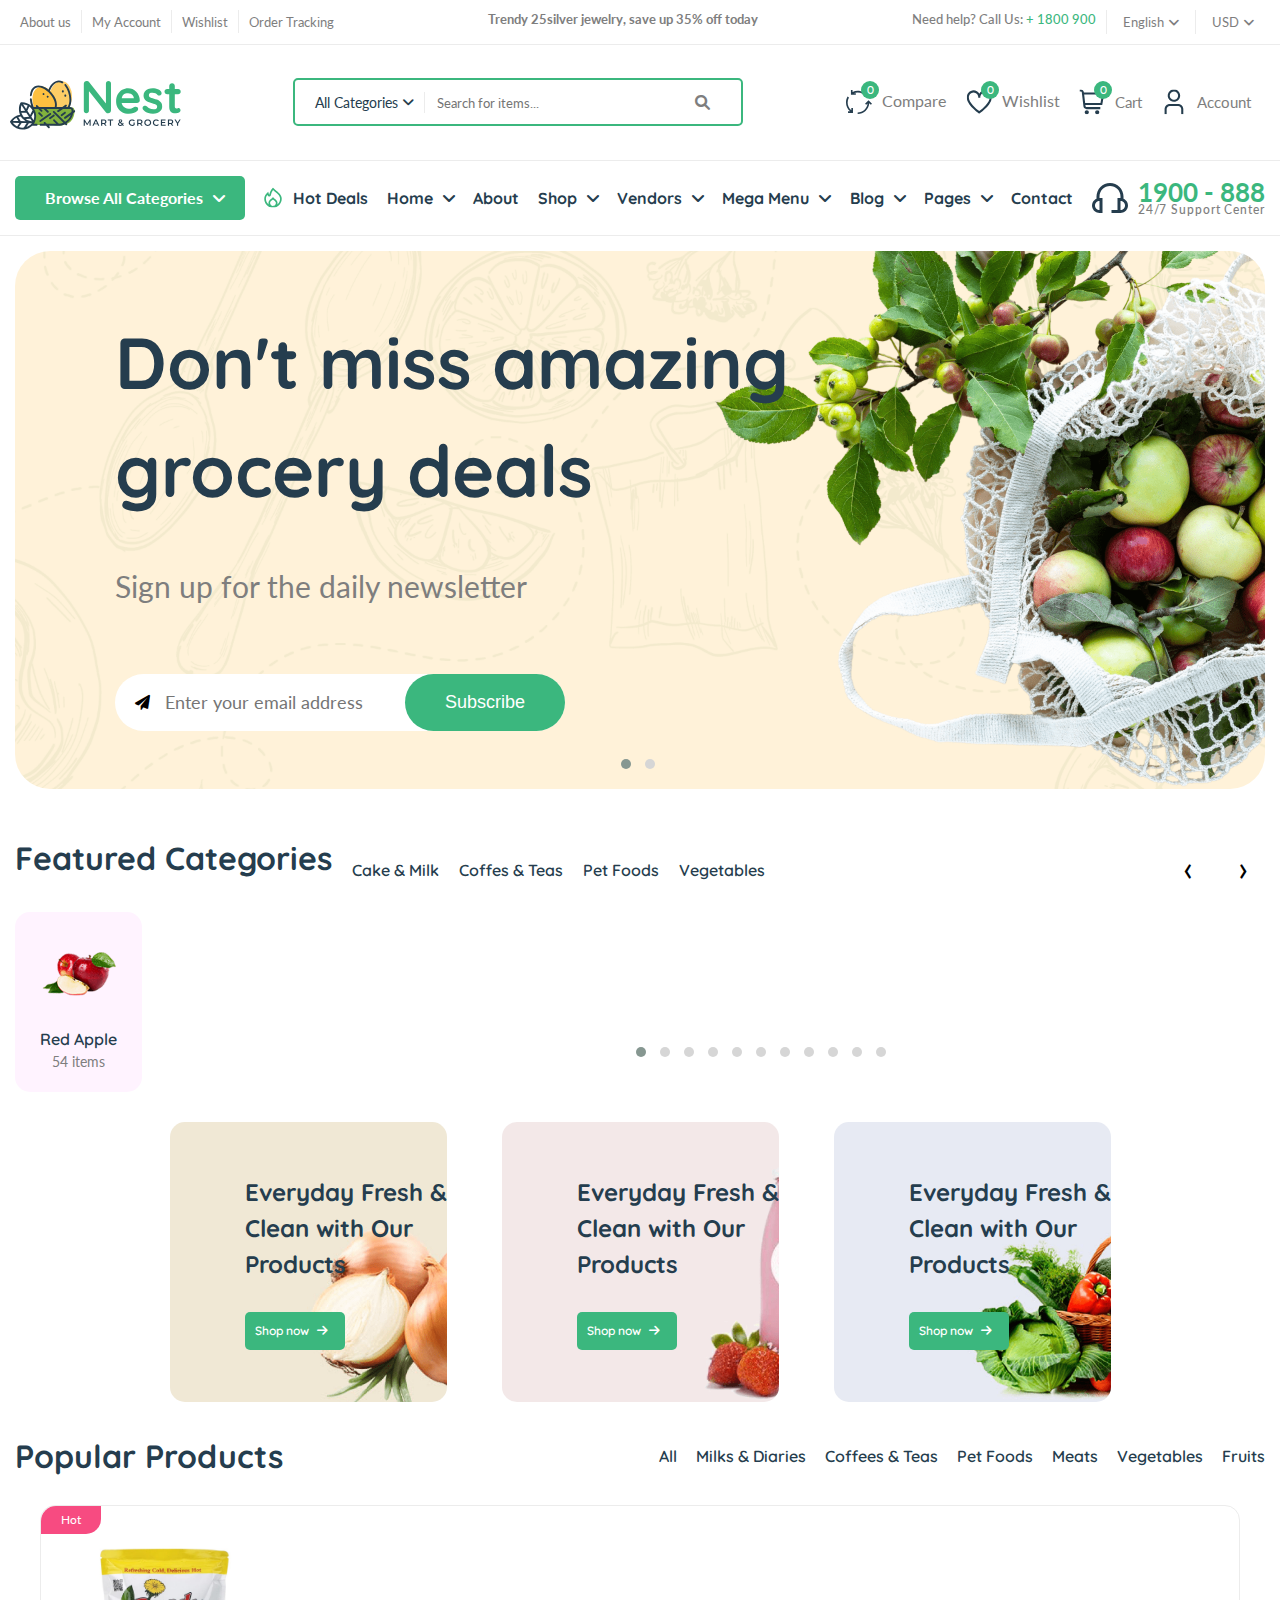
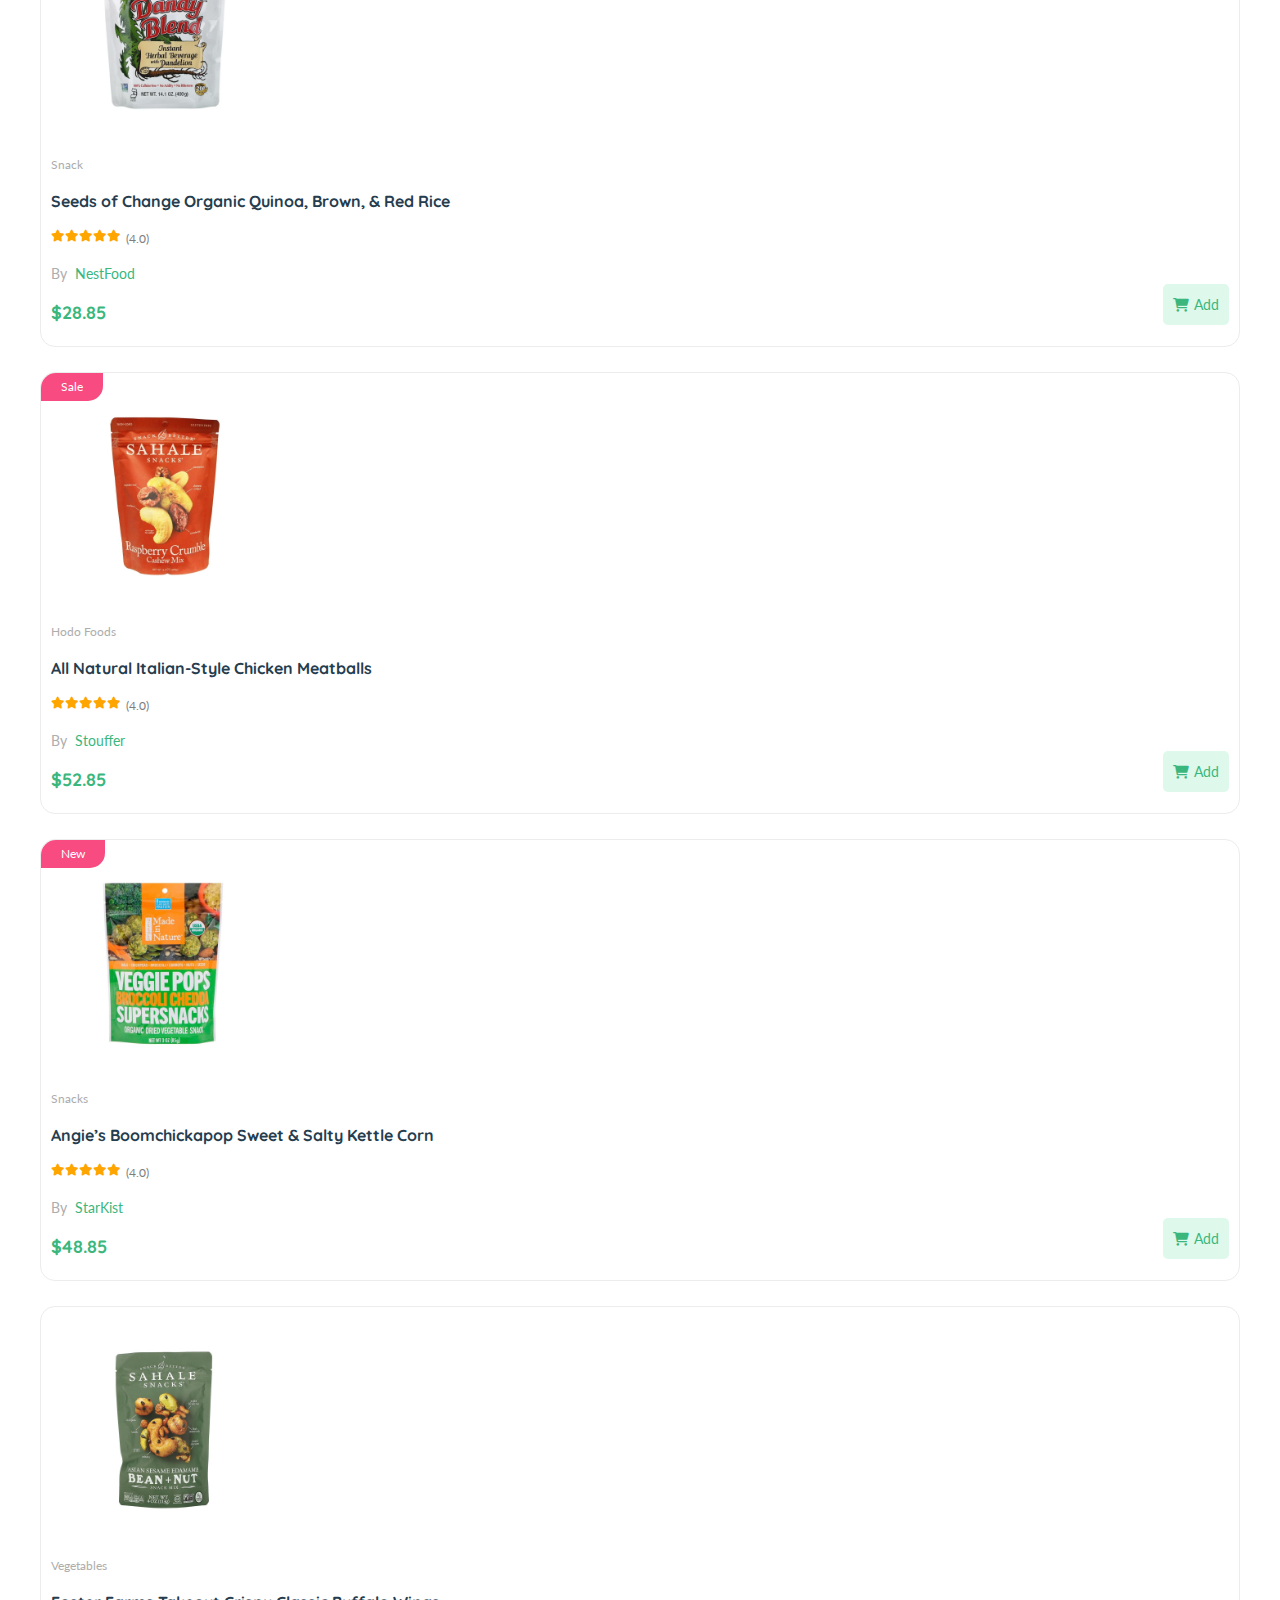
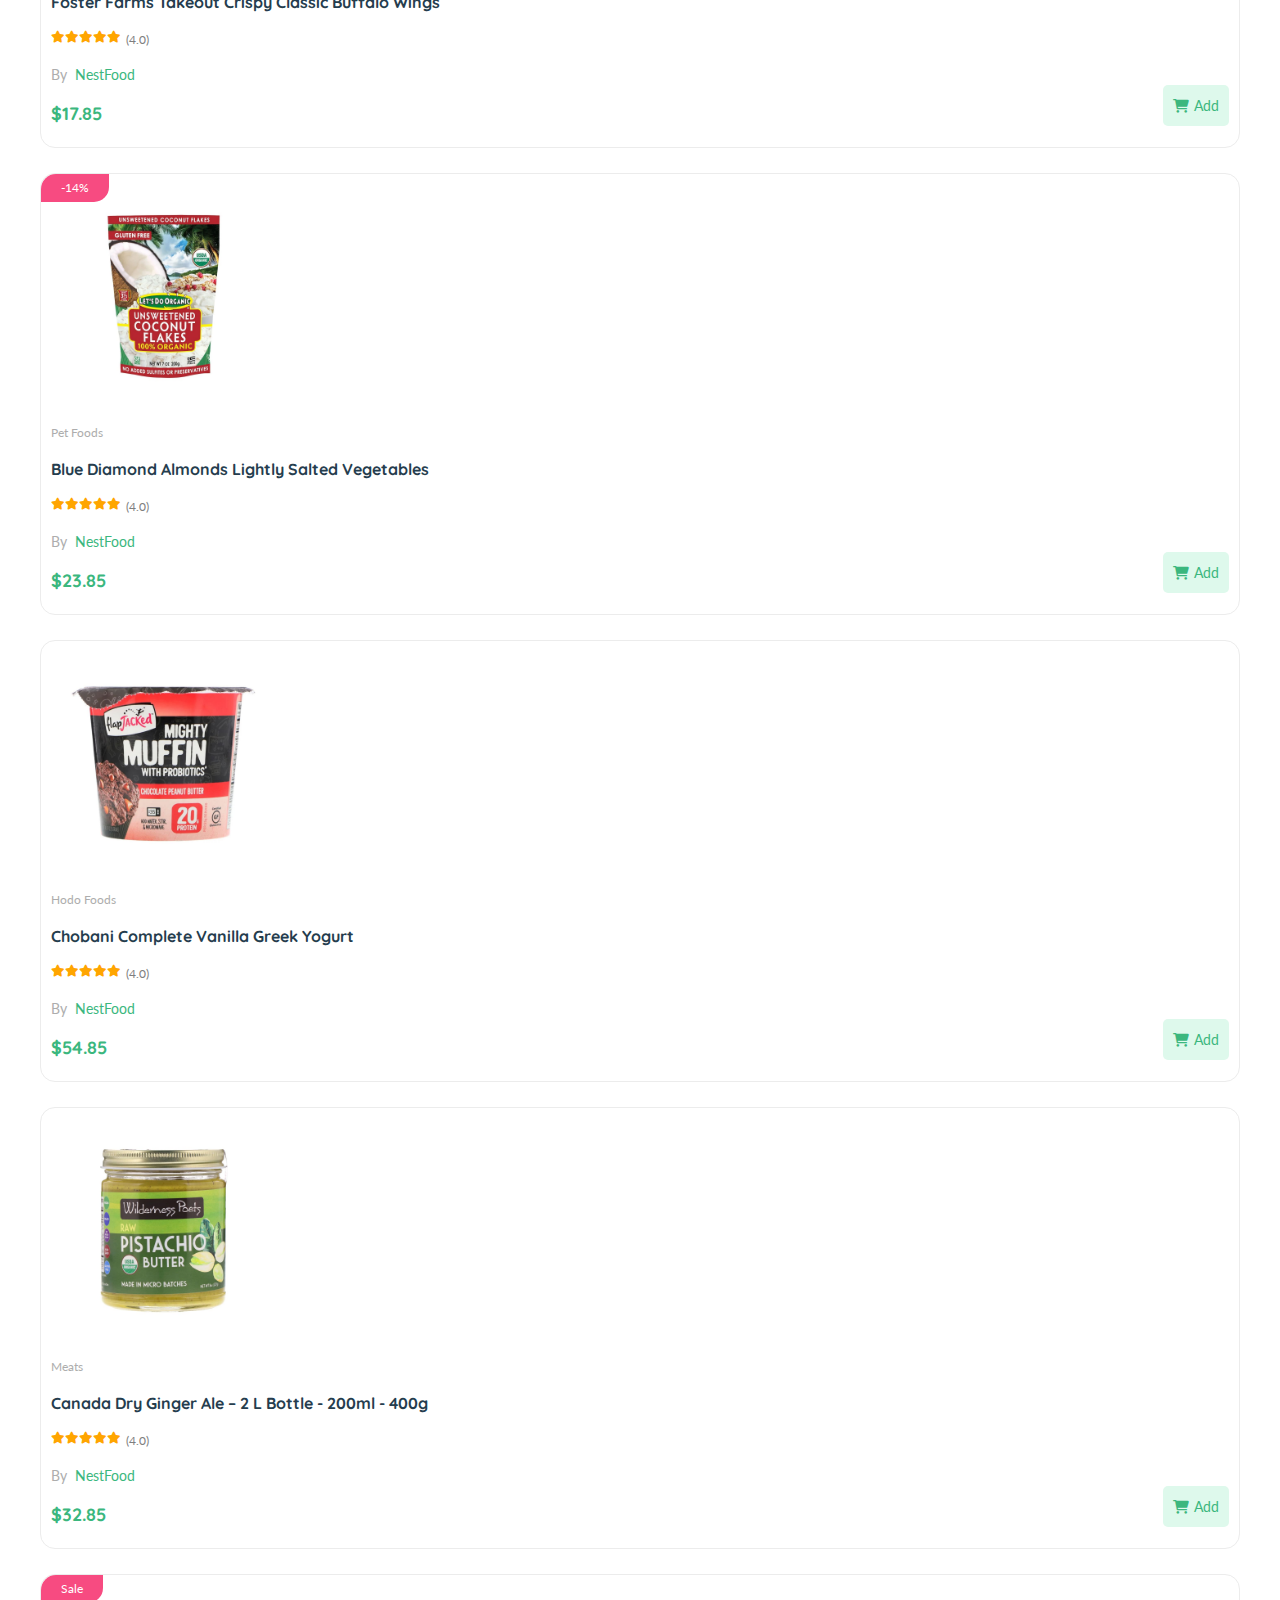
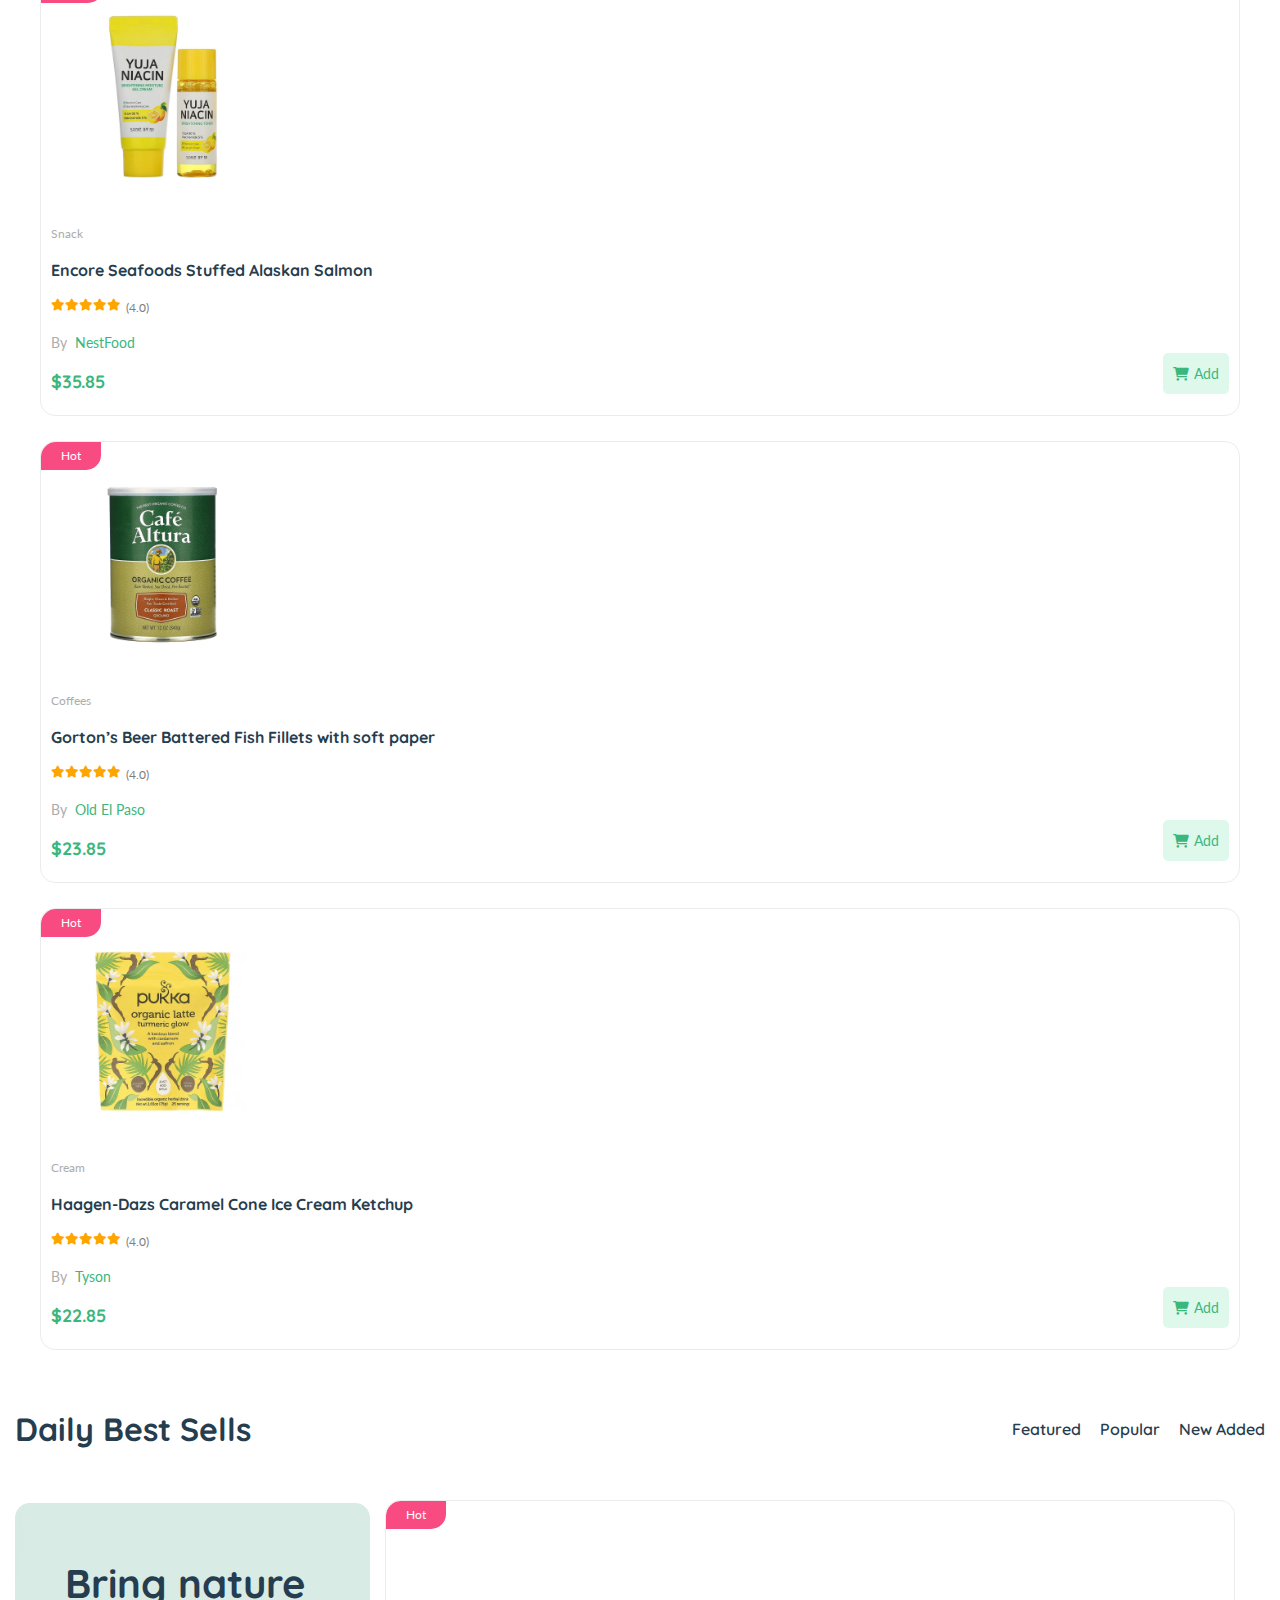
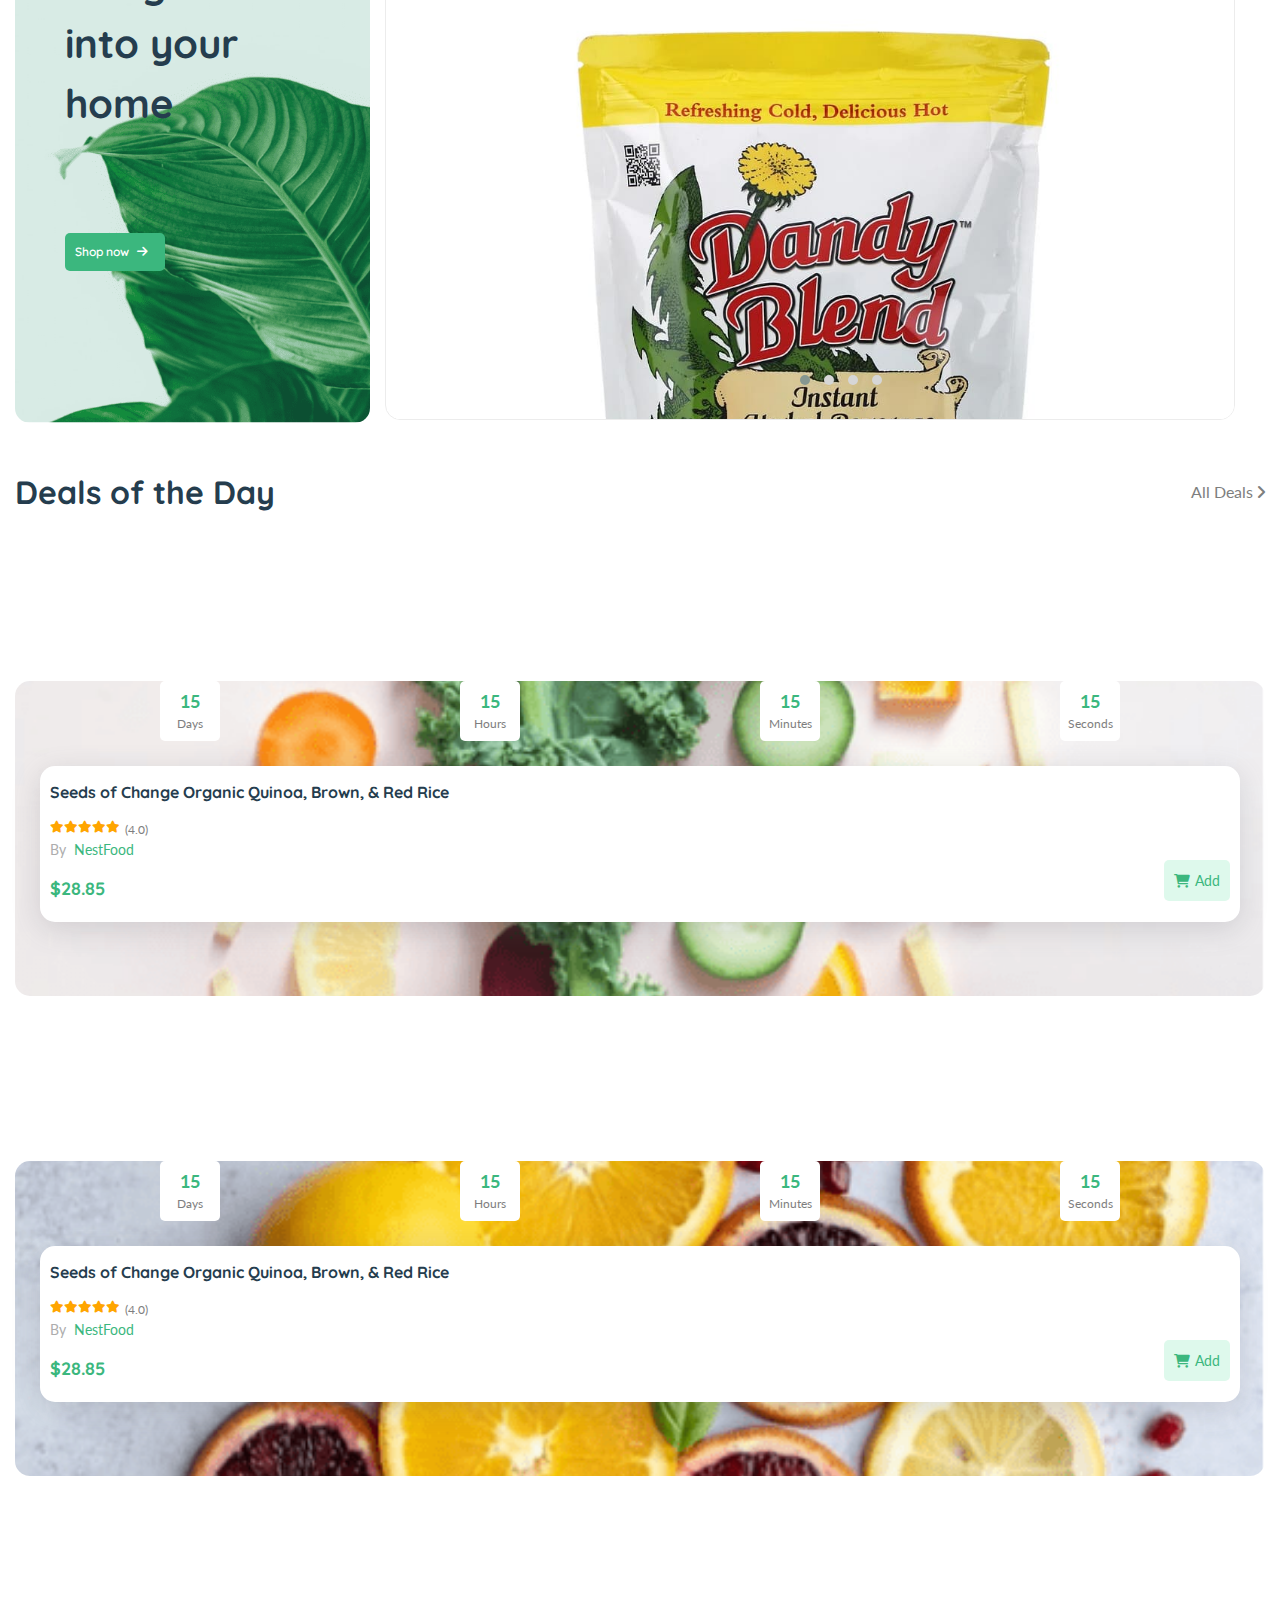
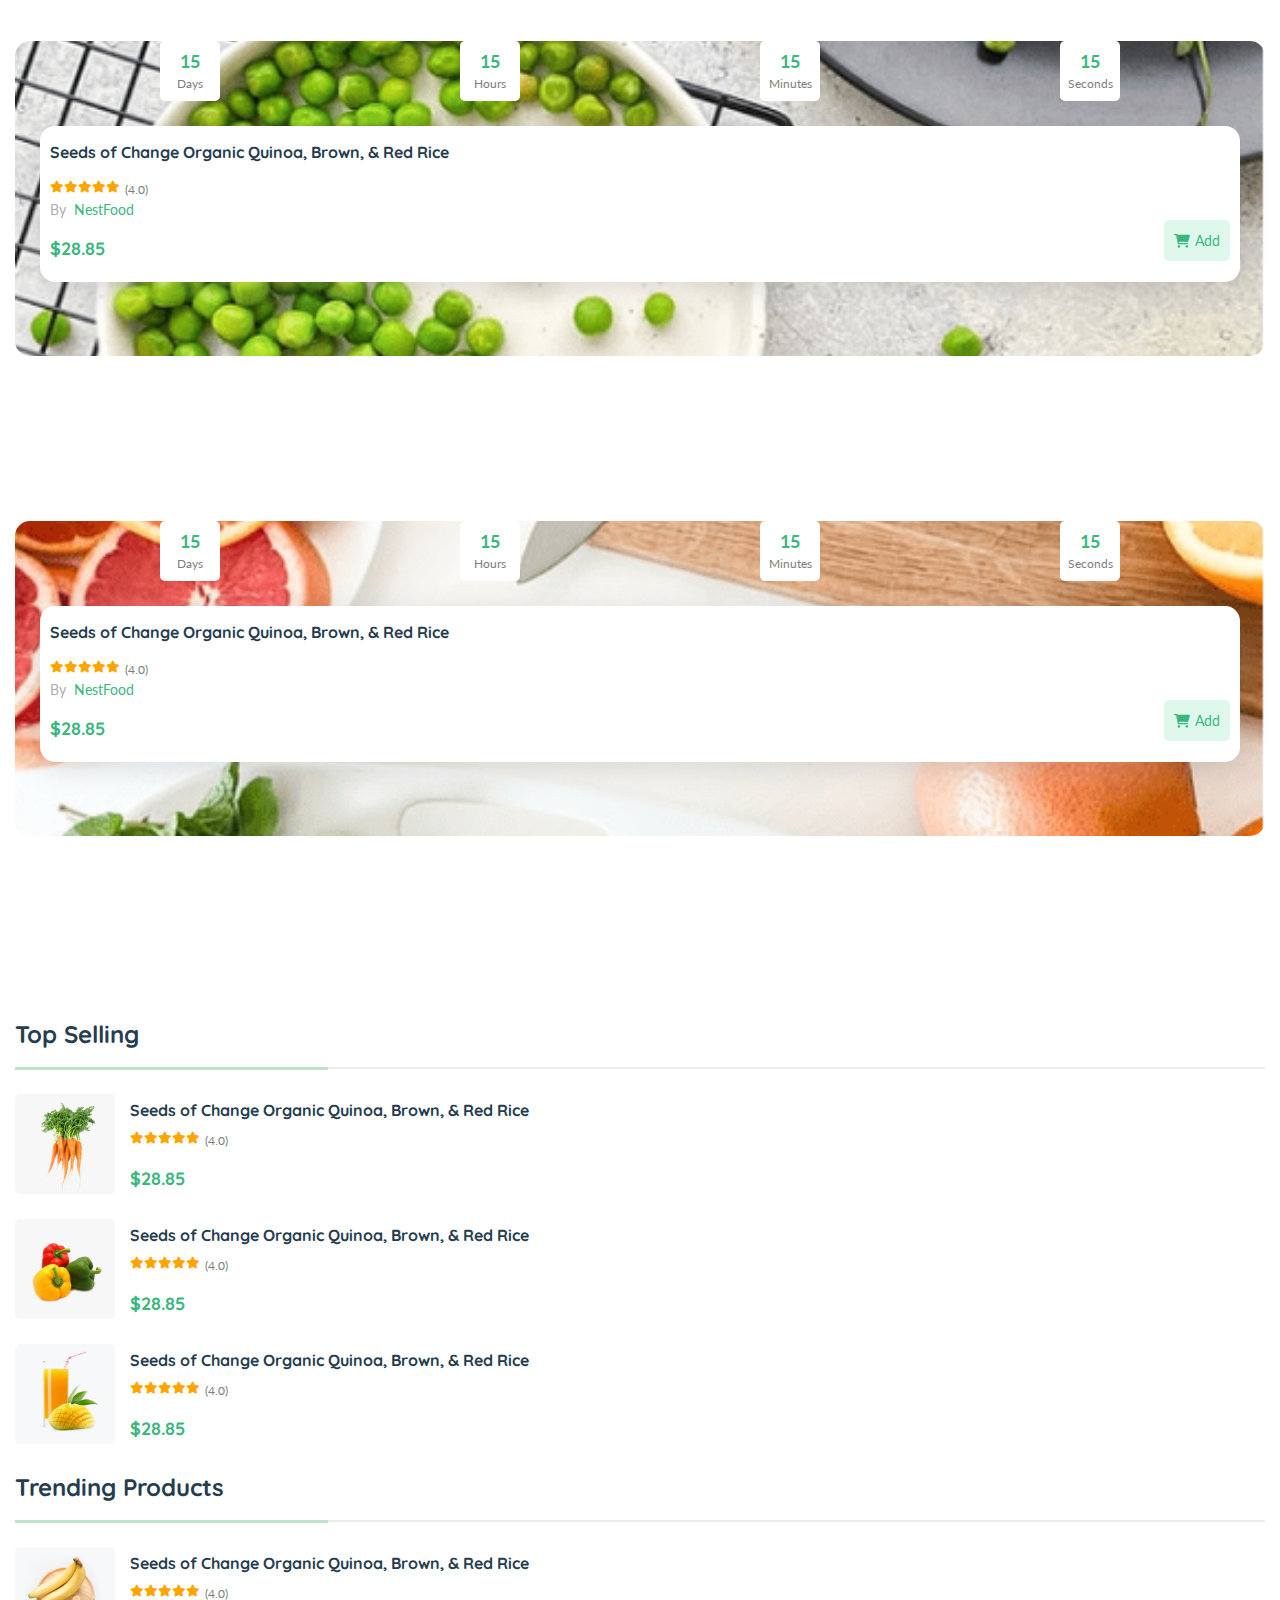
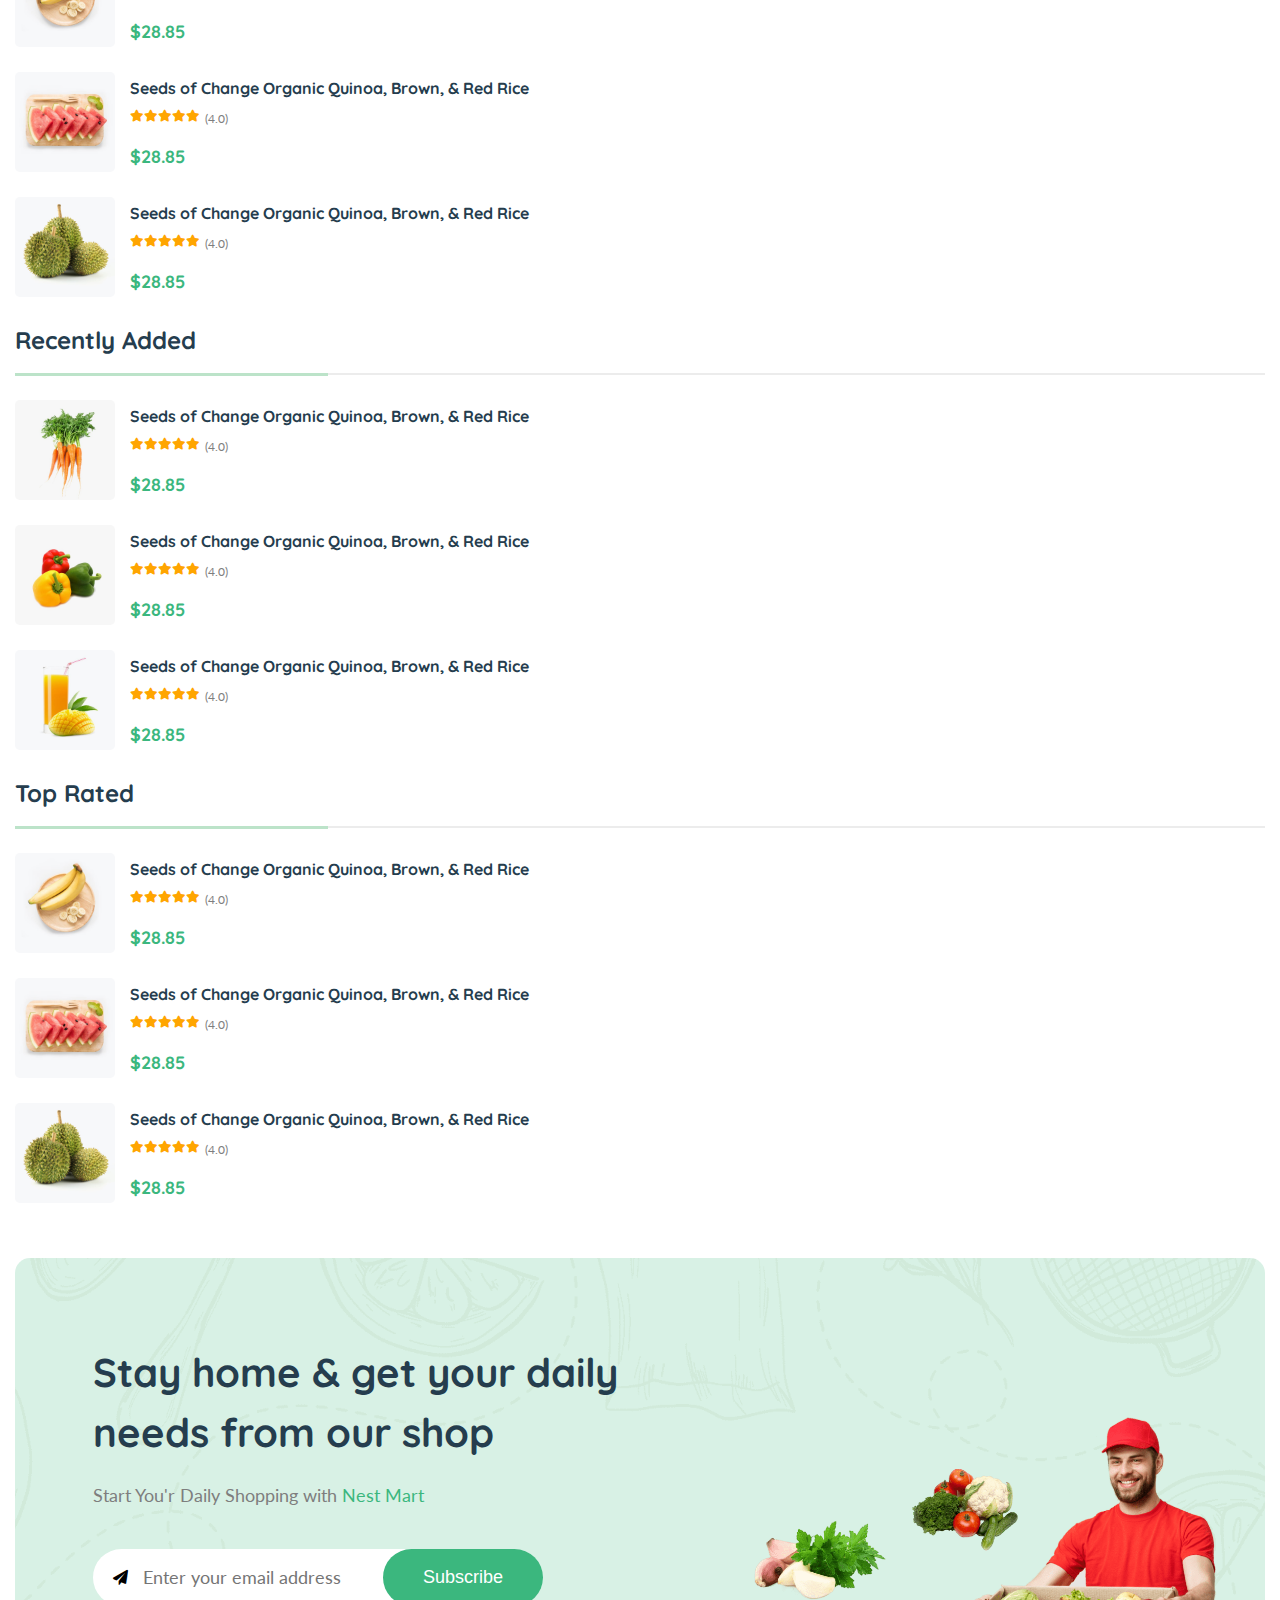
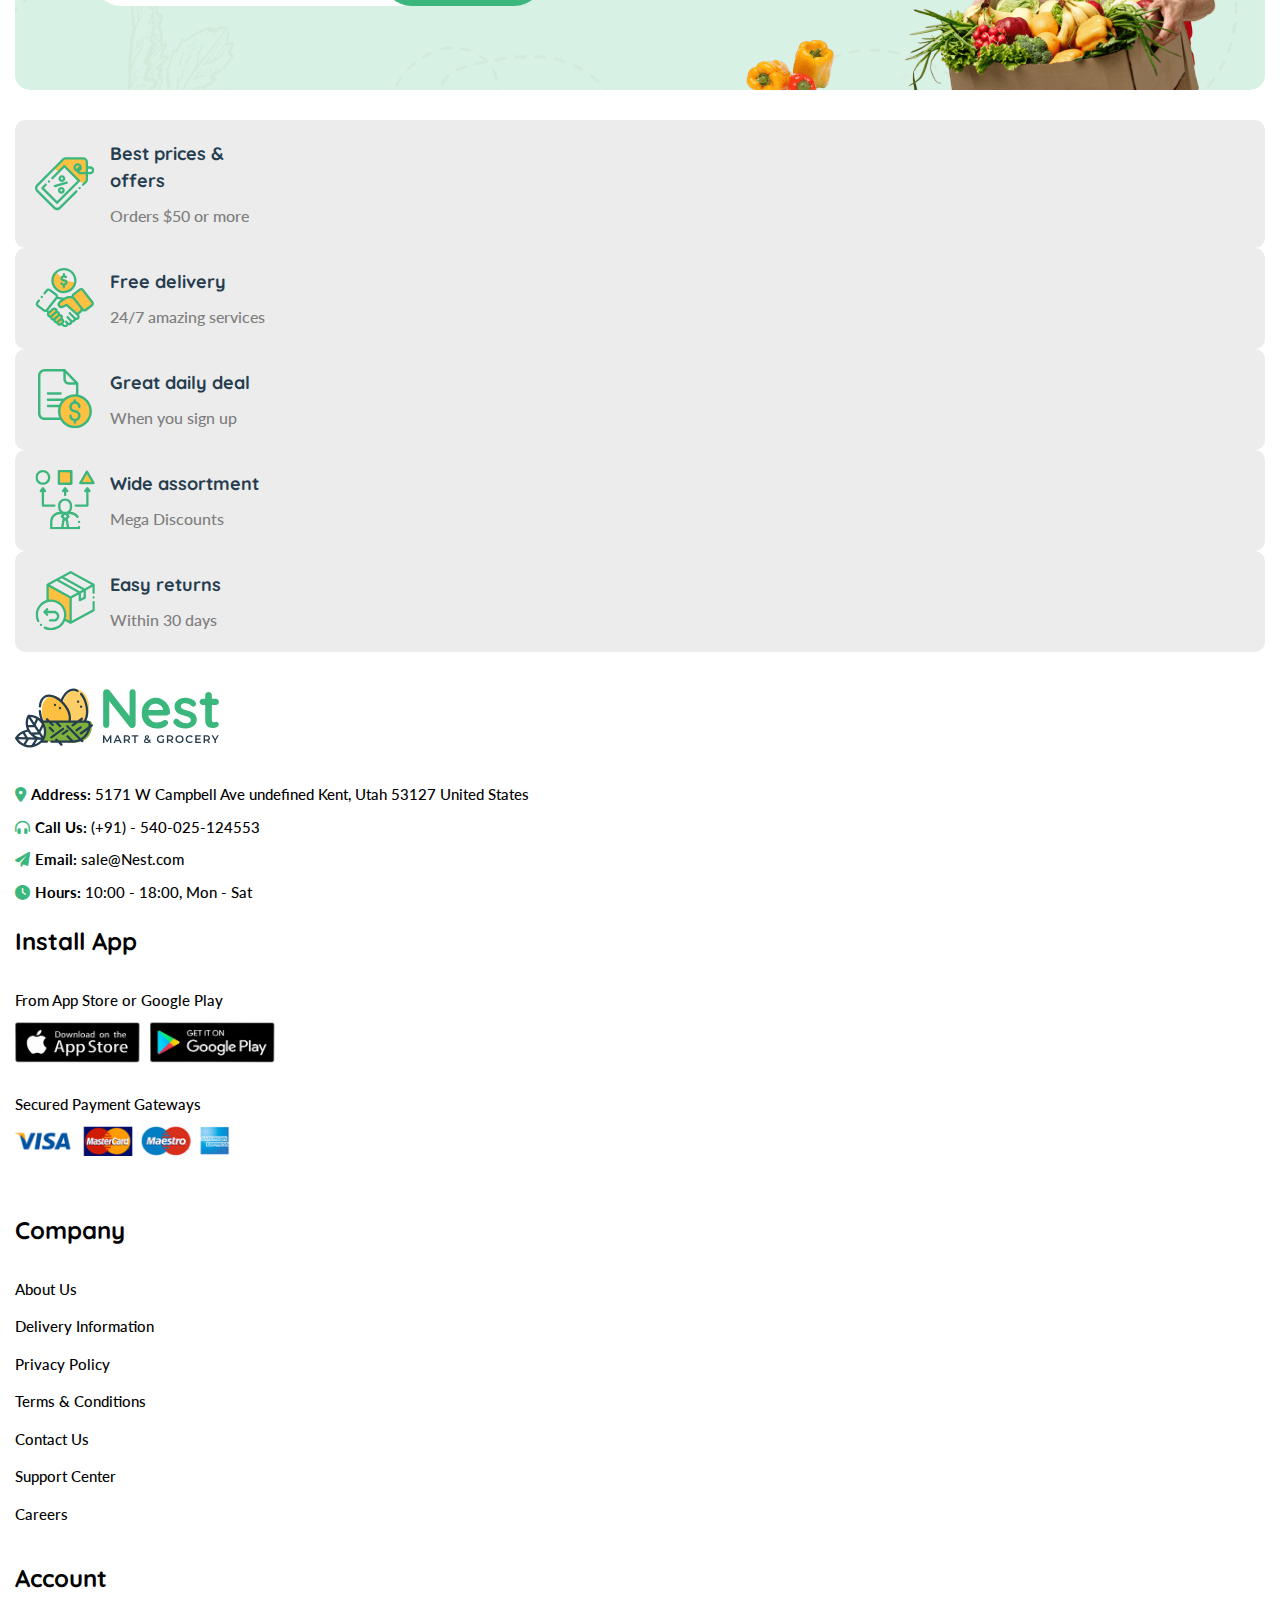
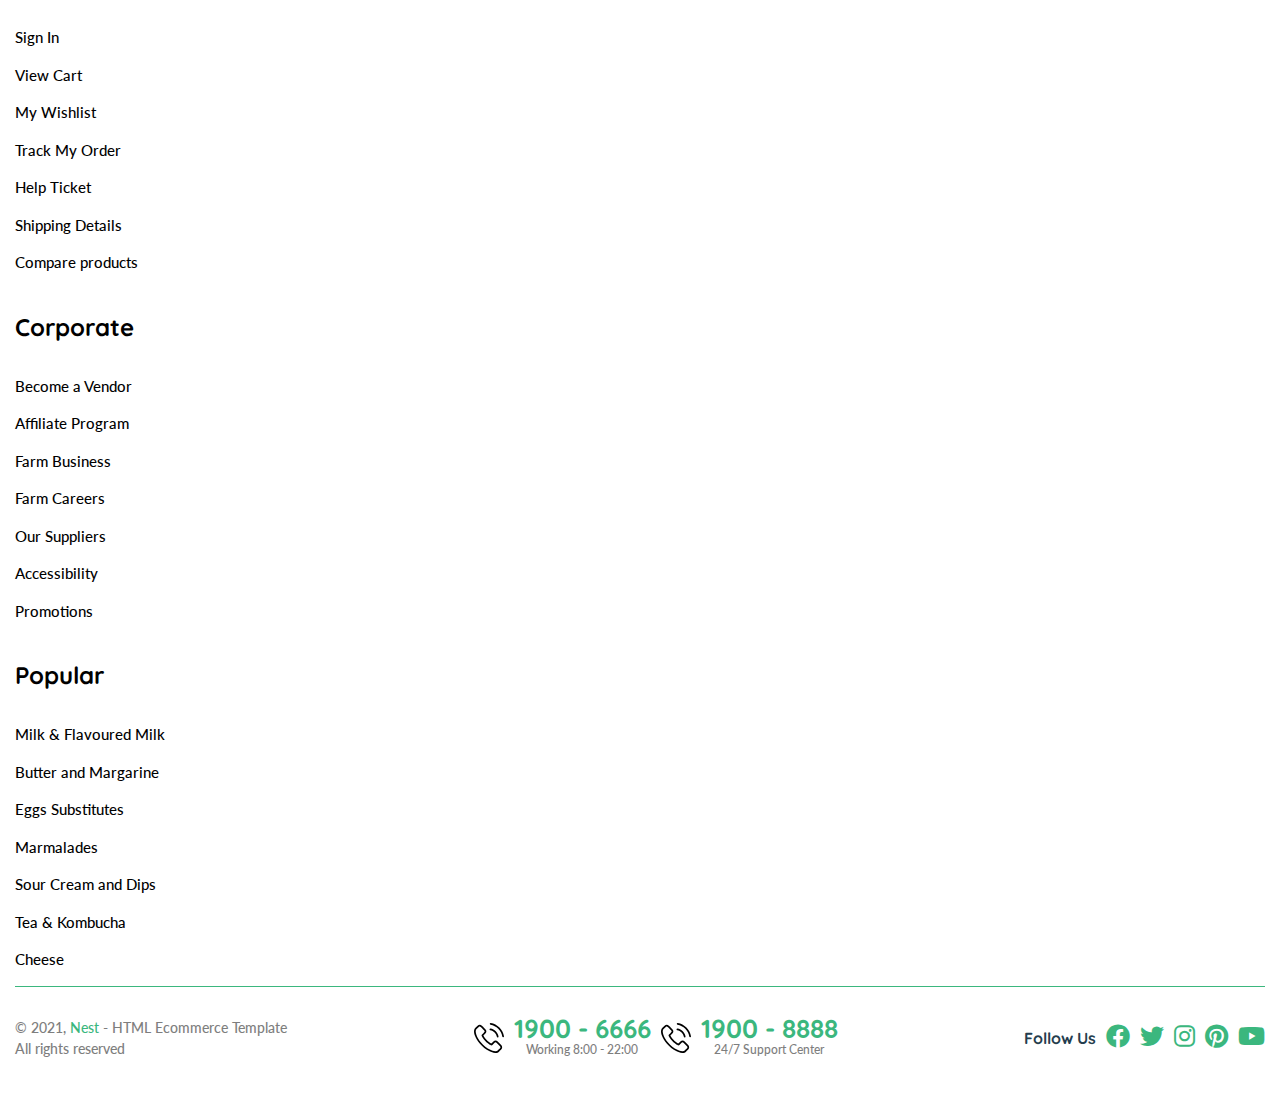
==== commit 0193f441: "Footer added" ====
--- a/index.html
+++ b/index.html
@@ -895,7 +895,148 @@
                 <button type="submit">Subscribe</button>
             </form>
         </div>
+        <div class="hp-bottom-cards row">
+            <div class="hp-bottom-card col">
+                <img src="./assets/images/icon-1.svg" alt="">
+                <div>
+                    <h4>Best prices & <br> offers</h4>
+                    <p>Orders $50 or more</p>
+                </div>
+            </div>
+            <div class="hp-bottom-card col">
+                <img src="./assets/images/icon-2.svg" alt="">
+                <div>
+                    <h4>Free delivery</h4>
+                    <p>24/7 amazing services</p>
+                </div>
+            </div>
+            <div class="hp-bottom-card col">
+                <img src="./assets/images/icon-3.svg" alt="">
+                <div>
+                    <h4>Great daily deal</h4>
+                    <p>When you sign up</p>
+                </div>
+            </div> 
+            <div class="hp-bottom-card col">
+                <img src="./assets/images/icon-4.svg" alt="">
+                <div>
+                    <h4>Wide assortment</h4>
+                    <p>Mega Discounts</p>
+                </div>
+            </div>
+            <div class="hp-bottom-card col">
+                <img src="./assets/images/icon-5.svg" alt="">
+                <div>
+                    <h4>Easy returns</h4>
+                    <p>Within 30 days</p>
+                </div>
+            </div> 
+        </div>
     </main>
+    <footer>
+        <div class="footer-top row">
+            <div class="nest-info col">
+                <img src="./assets/images/logo.svg" alt="">
+                <p><i class="fa-solid fa-location-dot"></i><span>Address:</span> 5171 W Campbell Ave undefined Kent, Utah 53127 United States</p>
+                <p><i class="fa-solid fa-headphones-simple"></i><span>Call Us:</span> (+91) - 540-025-124553</p>
+                <p><i class="fa-solid fa-paper-plane"></i><span>Email:</span> sale@Nest.com</p>
+                <p><i class="fa-solid fa-clock"></i><span>Hours:</span> 10:00 - 18:00, Mon - Sat</p>
+                <h2>Install App</h2>
+                <p>From App Store or Google Play</p>
+                <div class="apple-google-holder">
+                    <img src="./assets/images/app-store.jpg" alt="">
+                    <img src="./assets/images/google-play.jpg" alt="">
+                </div>
+                <p>Secured Payment Gateways</p>
+                <img width="225px" src="./assets/images/payment-method.png" alt="">
+            </div>
+            <div class="footer-links company-links col">
+                <h2>Company</h2>
+                <ul>
+                    <li><a href="#">About Us</a></li>
+                    <li><a href="#">Delivery Information</a></li>
+                    <li><a href="#">Privacy Policy</a></li>
+                    <li><a href="#">Terms & Conditions</a></li>
+                    <li><a href="#">Contact Us</a></li>
+                    <li><a href="#">Support Center</a></li>
+                    <li><a href="#">Careers</a></li>
+                </ul>
+            </div>
+            <div class=" footer-links account-links col">
+                <h2>Account</h2>
+                <ul>
+                    <li><a href="#">Sign In</a></li>
+                    <li><a href="#">View Cart</a></li>
+                    <li><a href="#">My Wishlist</a></li>
+                    <li><a href="#">Track My Order</a></li>
+                    <li><a href="#">Help Ticket</a></li>
+                    <li><a href="#">Shipping Details</a></li>
+                    <li><a href="#">Compare products</a></li>
+                </ul>
+            </div>
+            <div class="footer-links corporate-links col">
+                <h2>Corporate</h2>
+                <ul>
+                    <li><a href="#">Become a Vendor</a></li>
+                    <li><a href="#">Affiliate Program</a></li>
+                    <li><a href="#">Farm Business</a></li>
+                    <li><a href="#">Farm Careers</a></li>
+                    <li><a href="#">Our Suppliers</a></li>
+                    <li><a href="#">Accessibility</a></li>
+                    <li><a href="#">Promotions</a></li>
+                </ul>
+            </div>
+            <div class="footer-links popular-links col">
+                <h2>Popular</h2>
+                <ul>
+                    <li><a href="#">Milk & Flavoured Milk</a></li>
+                    <li><a href="#">Butter and Margarine</a></li>
+                    <li><a href="#">Eggs Substitutes</a></li>
+                    <li><a href="#">Marmalades</a></li>
+                    <li><a href="#">Sour Cream and Dips</a></li>
+                    <li><a href="#">Tea & Kombucha</a></li>
+                    <li><a href="#">Cheese</a></li>
+                </ul>
+            </div>
+        </div>
+        <div class="footer-bottom">
+            <p class="footer-copyright">© 2021, <span>Nest</span> - HTML Ecommerce Template <br> All rights reserved</p>
+            <div class="footer-hotline">
+                <div class="footer-hotline-part">
+                    <img src="./assets/images/phone-call.svg" alt="">
+                    <div>
+                        <p class="footer-hotline-number">1900 - 6666</p>
+                        <p class="footer-hotline-text">Working 8:00 - 22:00</p>
+                    </div>
+                </div>
+                <div class="footer-hotline-part">
+                    <img src="./assets/images/phone-call.svg" alt="">
+                    <div>
+                        <p class="footer-hotline-number">1900 - 8888</p>
+                        <p class="footer-hotline-text">24/7 Support Center</p>
+                    </div>
+                </div>
+            </div>
+            <p class="footer-social">
+                Follow Us
+                <a href="#">
+                    <i class="fa-brands fa-facebook"></i>
+                </a>
+                <a href="#">
+                    <i class="fa-brands fa-twitter"></i>
+                </a>
+                <a href="#">
+                    <i class="fa-brands fa-instagram"></i>
+                </a>
+                <a href="#">
+                    <i class="fa-brands fa-pinterest"></i>
+                </a>
+                <a href="#">
+                    <i class="fa-brands fa-youtube"></i>
+                </a>
+            </p>
+        </div>
+    </footer>
     <!-- Jquery -->
     <script src="https://cdnjs.cloudflare.com/ajax/libs/jquery/3.6.0/jquery.min.js" integrity="sha512-894YE6QWD5I59HgZOGReFYm4dnWc1Qt5NtvYSaNcOP+u1T9qYdvdihz0PPSiiqn/+/3e7Jo4EaG7TubfWGUrMQ==" crossorigin="anonymous" referrerpolicy="no-referrer"></script>
     <!-- Owl Carousel -->
--- a/assets/styles/main.css
+++ b/assets/styles/main.css
@@ -1983,4 +1983,225 @@
 .hp-banner-bottom form button:focus {
   outline: none;
 }
+
+.hp-bottom-cards {
+  padding: 15px;
+  -webkit-column-gap: 20px;
+          column-gap: 20px;
+}
+
+.hp-bottom-cards .hp-bottom-card {
+  display: -webkit-box;
+  display: -ms-flexbox;
+  display: flex;
+  -webkit-box-align: center;
+      -ms-flex-align: center;
+          align-items: center;
+  background-color: #ececec;
+  -webkit-column-gap: 15px;
+          column-gap: 15px;
+  border-radius: 10px;
+  padding: 20px;
+}
+
+.hp-bottom-cards .hp-bottom-card:hover img {
+  -webkit-transform: translateY(-5px);
+          transform: translateY(-5px);
+}
+
+.hp-bottom-cards .hp-bottom-card img {
+  width: 60px;
+  -webkit-transition: 0.3s ease-in-out;
+  transition: 0.3s ease-in-out;
+}
+
+.hp-bottom-cards .hp-bottom-card h4 {
+  font-size: 18px;
+  font-family: 'Quicksand', sans-serif;
+  color: #253D4E;
+  font-weight: 700;
+  margin-bottom: 10px;
+}
+
+.hp-bottom-cards .hp-bottom-card p {
+  font-size: 16px;
+  font-family: 'Lato', sans-serif;
+  color: #7E7E7E;
+  font-weight: 500;
+}
+
+footer {
+  padding: 15px;
+}
+
+footer h2 {
+  font-size: 24px;
+  font-weight: 700;
+  margin: 20px 0 30px;
+  font-family: 'Quicksand', sans-serif;
+}
+
+.nest-info img {
+  width: 215px;
+  margin: 0 0 30px;
+}
+
+.nest-info p {
+  font-size: 15px;
+  font-family: 'Lato', sans-serif;
+  font-weight: 500;
+  margin: 0 0 10px;
+}
+
+.nest-info p i {
+  margin-right: 5px;
+  color: #3BB77E;
+}
+
+.nest-info p span {
+  font-weight: 700;
+}
+
+.nest-info .apple-google-holder {
+  display: -webkit-box;
+  display: -ms-flexbox;
+  display: flex;
+  -webkit-box-align: center;
+      -ms-flex-align: center;
+          align-items: center;
+}
+
+.nest-info .apple-google-holder img {
+  width: 125px;
+  margin-right: 10px;
+  cursor: pointer;
+  -webkit-transition: 0.3s ease-in-out;
+  transition: 0.3s ease-in-out;
+}
+
+.nest-info .apple-google-holder img:hover {
+  -webkit-transform: translateY(-5px);
+          transform: translateY(-5px);
+}
+
+.footer-links a {
+  font-size: 15px;
+  font-family: 'Lato', sans-serif;
+  font-weight: 500;
+  margin: 0 0 15px;
+  -webkit-transition: 0.3s ease-in-out;
+  transition: 0.3s ease-in-out;
+}
+
+.footer-links a:hover {
+  -webkit-transform: translateX(5px);
+          transform: translateX(5px);
+  color: #3BB77E;
+}
+
+.footer-bottom {
+  border-top: 1px solid #3BB77E;
+  display: -webkit-box;
+  display: -ms-flexbox;
+  display: flex;
+  -webkit-box-pack: justify;
+      -ms-flex-pack: justify;
+          justify-content: space-between;
+  -webkit-box-align: center;
+      -ms-flex-align: center;
+          align-items: center;
+}
+
+.footer-bottom .footer-copyright {
+  font-size: 14px;
+  font-family: 'Lato', sans-serif;
+  font-weight: 500;
+  margin: 30px 0;
+  color: #7E7E7E;
+}
+
+.footer-bottom .footer-copyright span {
+  color: #3BB77E;
+}
+
+.footer-bottom .footer-hotline {
+  display: -webkit-box;
+  display: -ms-flexbox;
+  display: flex;
+  -webkit-column-gap: 10px;
+          column-gap: 10px;
+  -webkit-box-align: center;
+      -ms-flex-align: center;
+          align-items: center;
+}
+
+.footer-bottom .footer-hotline .footer-hotline-part {
+  display: -webkit-box;
+  display: -ms-flexbox;
+  display: flex;
+  -webkit-column-gap: 10px;
+          column-gap: 10px;
+  -webkit-box-align: center;
+      -ms-flex-align: center;
+          align-items: center;
+}
+
+.footer-bottom .footer-hotline .footer-hotline-part div {
+  display: -webkit-box;
+  display: -ms-flexbox;
+  display: flex;
+  -webkit-box-orient: vertical;
+  -webkit-box-direction: normal;
+      -ms-flex-direction: column;
+          flex-direction: column;
+  -webkit-box-align: center;
+      -ms-flex-align: center;
+          align-items: center;
+}
+
+.footer-bottom .footer-hotline .footer-hotline-part .footer-hotline-number {
+  font-size: 26px;
+  font-family: 'Quicksand', sans-serif;
+  font-weight: 700;
+  color: #3BB77E;
+  line-height: 0.9;
+}
+
+.footer-bottom .footer-hotline .footer-hotline-part .footer-hotline-text {
+  font-size: 12px;
+  font-family: 'Lato', sans-serif;
+  font-weight: 500;
+  color: #7E7E7E;
+}
+
+.footer-bottom .footer-hotline img {
+  width: 30px;
+}
+
+.footer-bottom .footer-social {
+  display: -webkit-box;
+  display: -ms-flexbox;
+  display: flex;
+  -webkit-column-gap: 10px;
+          column-gap: 10px;
+  -webkit-box-align: center;
+      -ms-flex-align: center;
+          align-items: center;
+  font-size: 16px;
+  font-family: 'Quicksand', sans-serif;
+  color: #253D4E;
+  font-weight: 700;
+}
+
+.footer-bottom .footer-social i {
+  color: #3BB77E;
+  font-size: 24px;
+  -webkit-transition: 0.3s ease-in-out;
+  transition: 0.3s ease-in-out;
+}
+
+.footer-bottom .footer-social i:hover {
+  -webkit-transform: translateY(-5px);
+          transform: translateY(-5px);
+}
 /*# sourceMappingURL=main.css.map */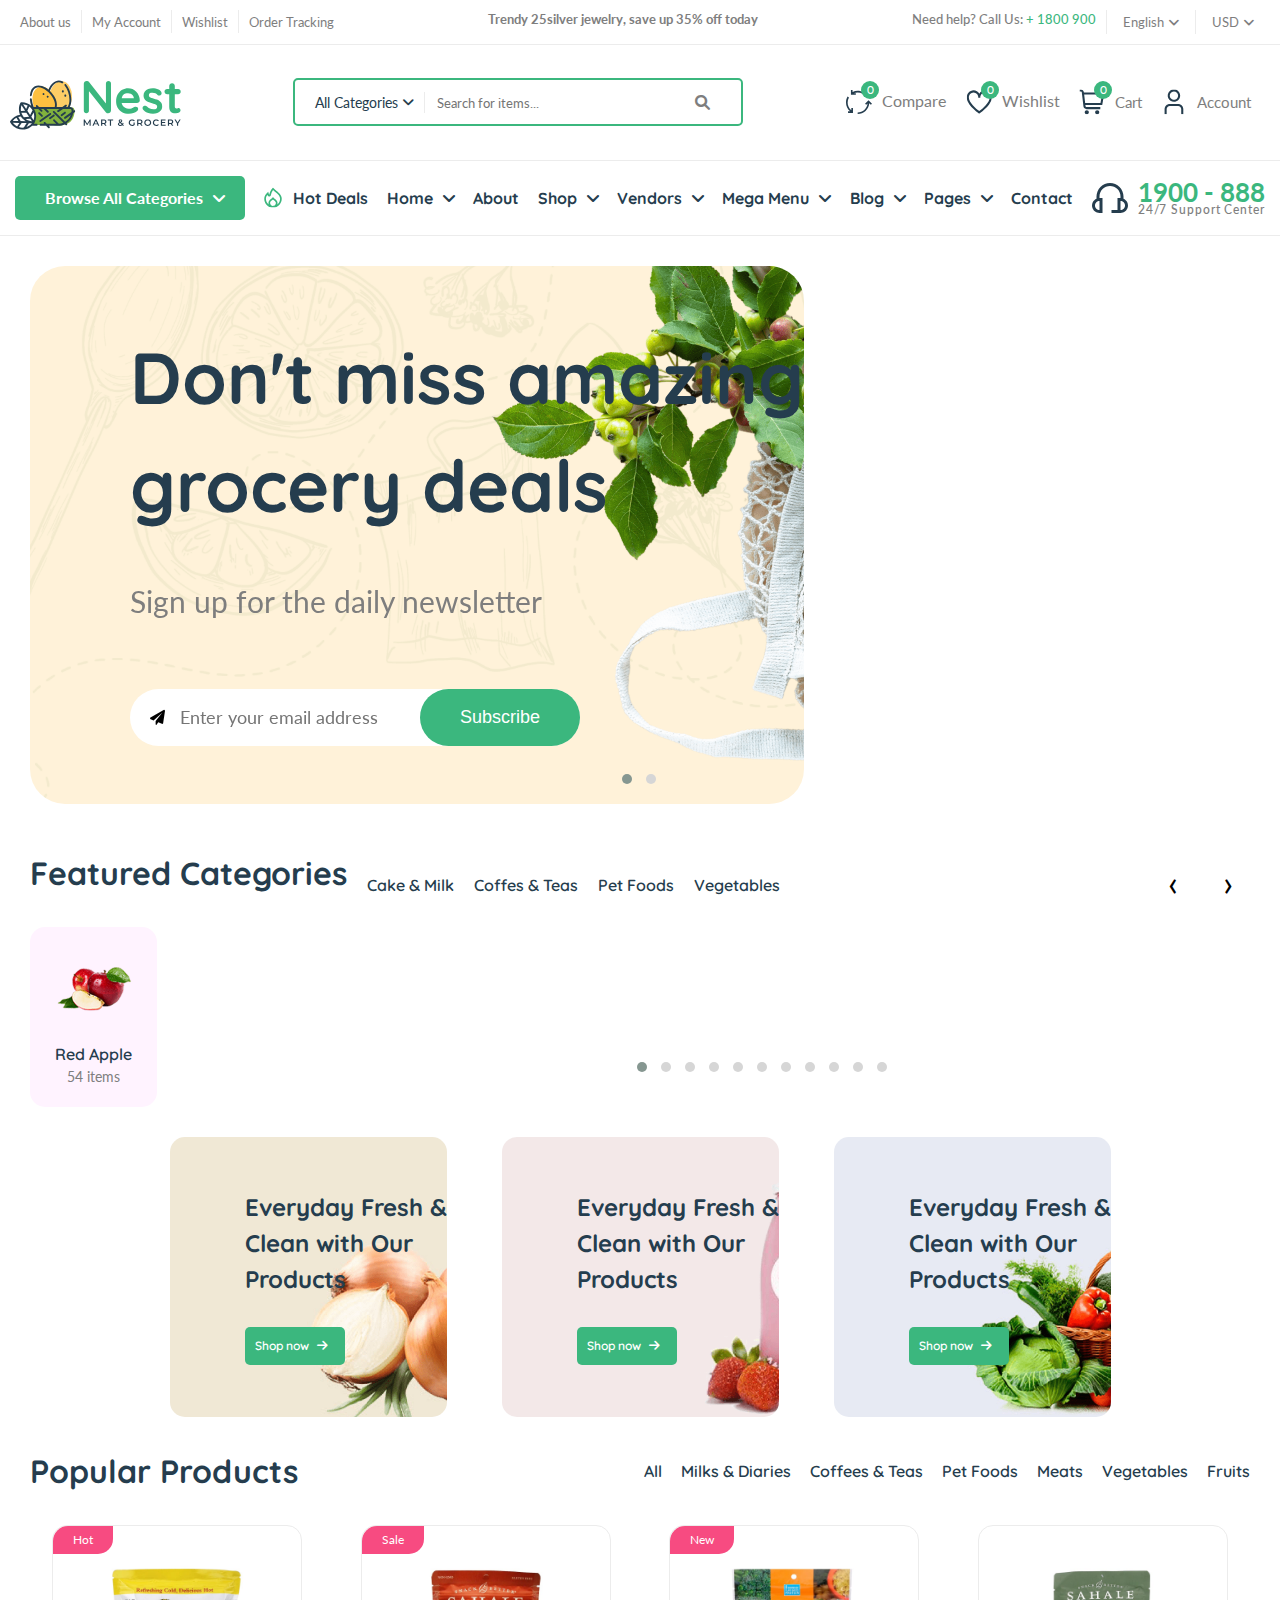
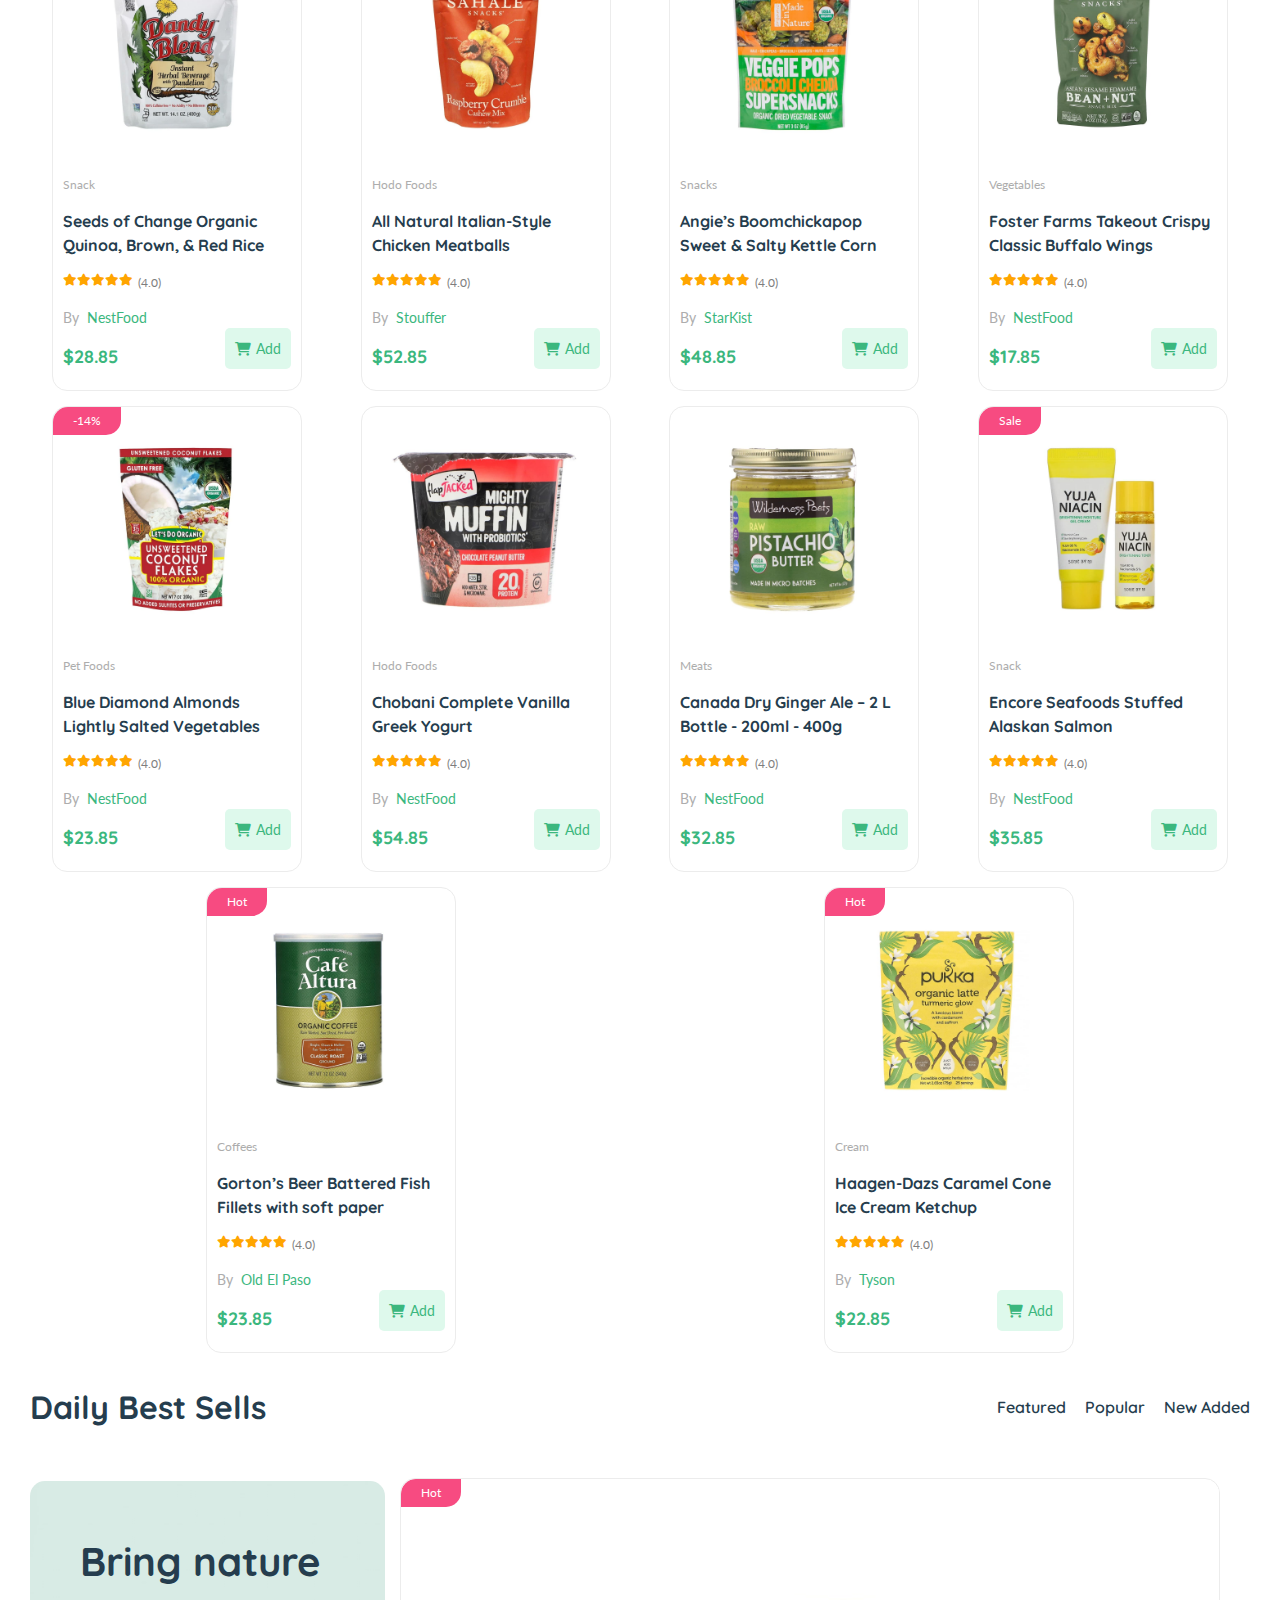
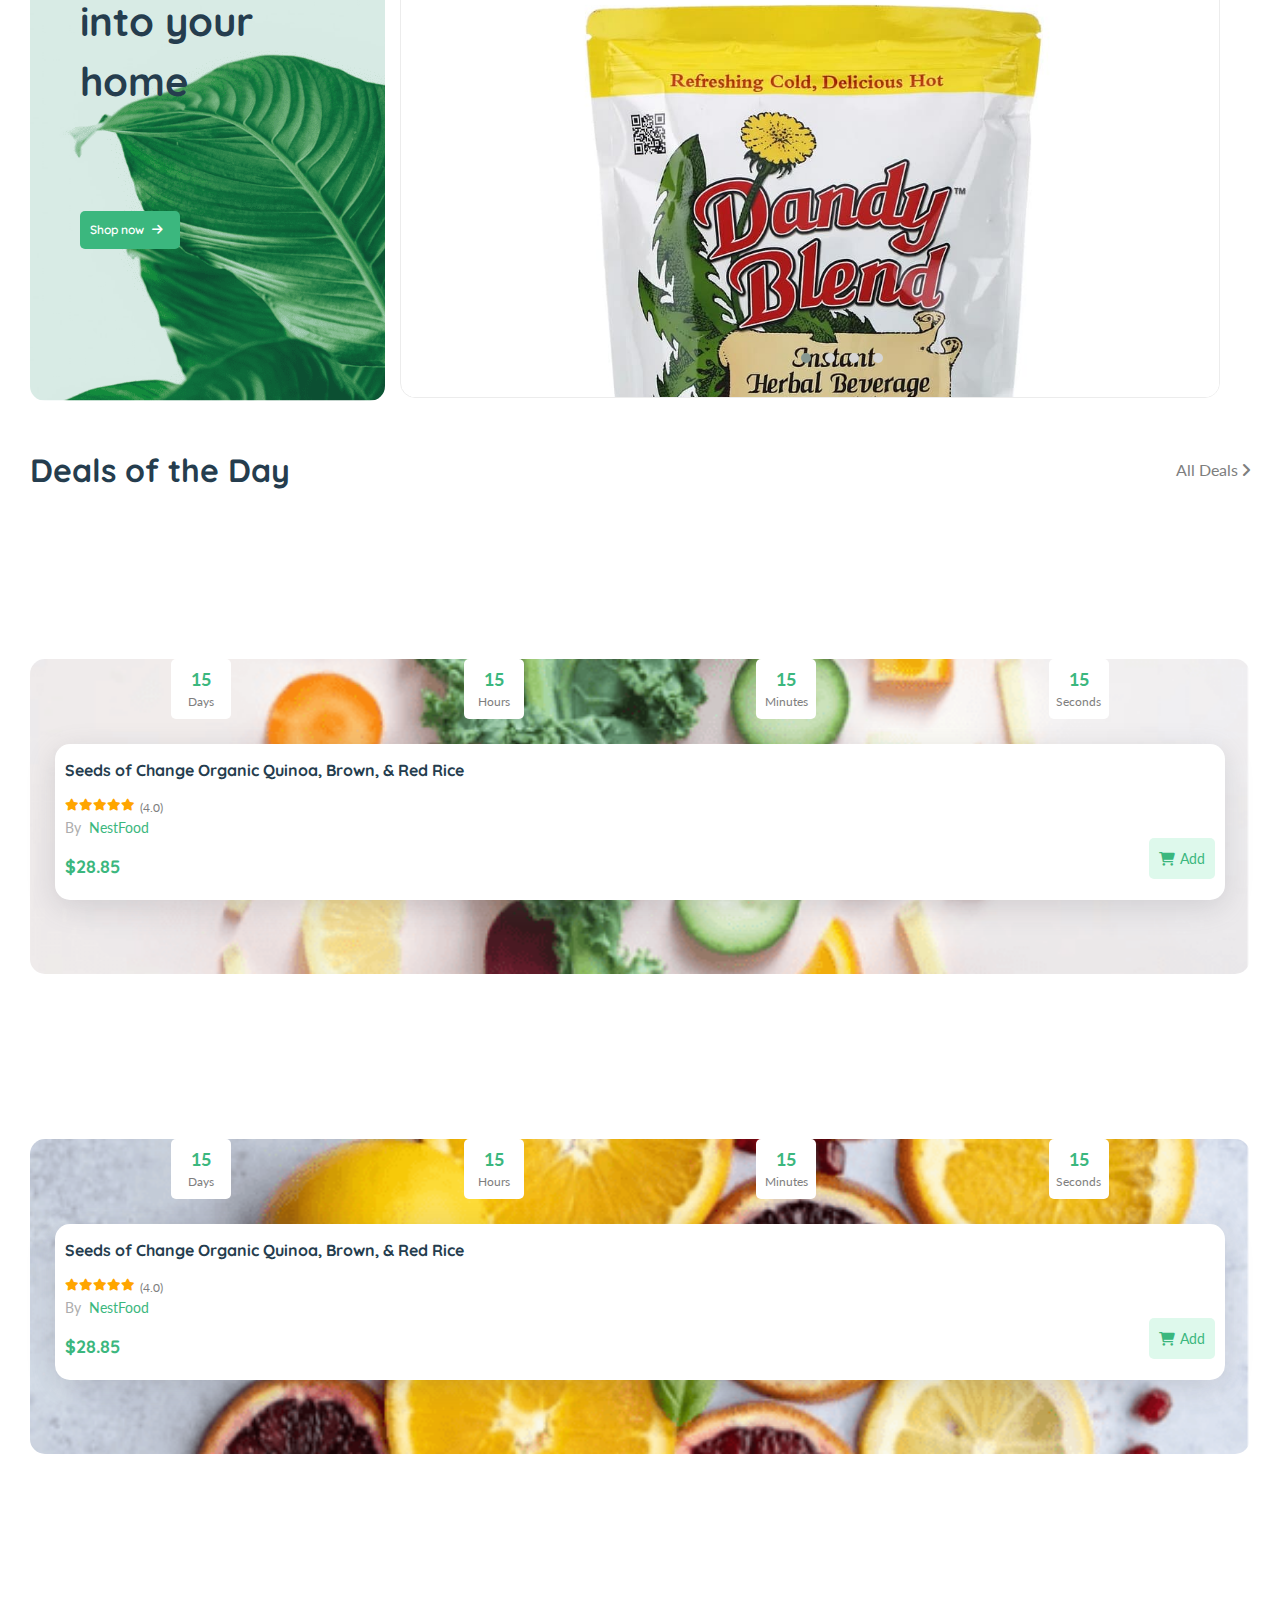
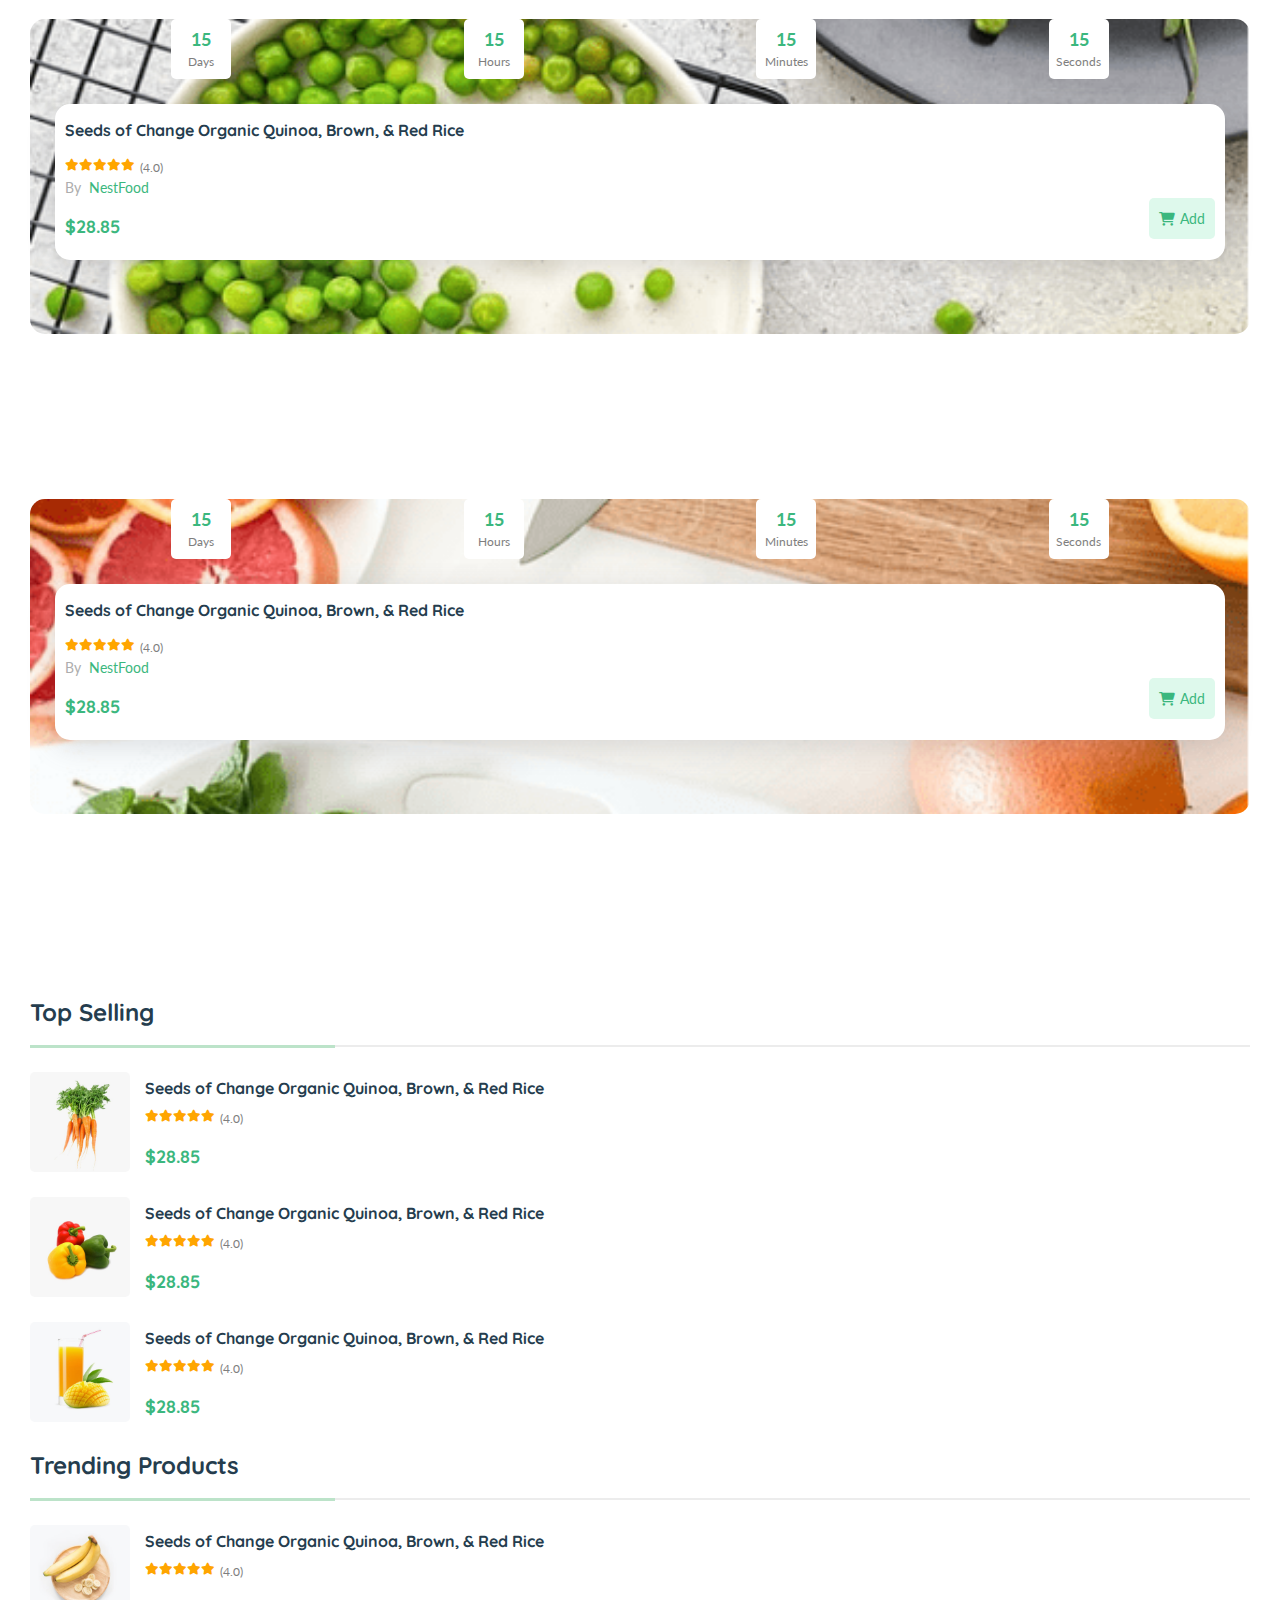
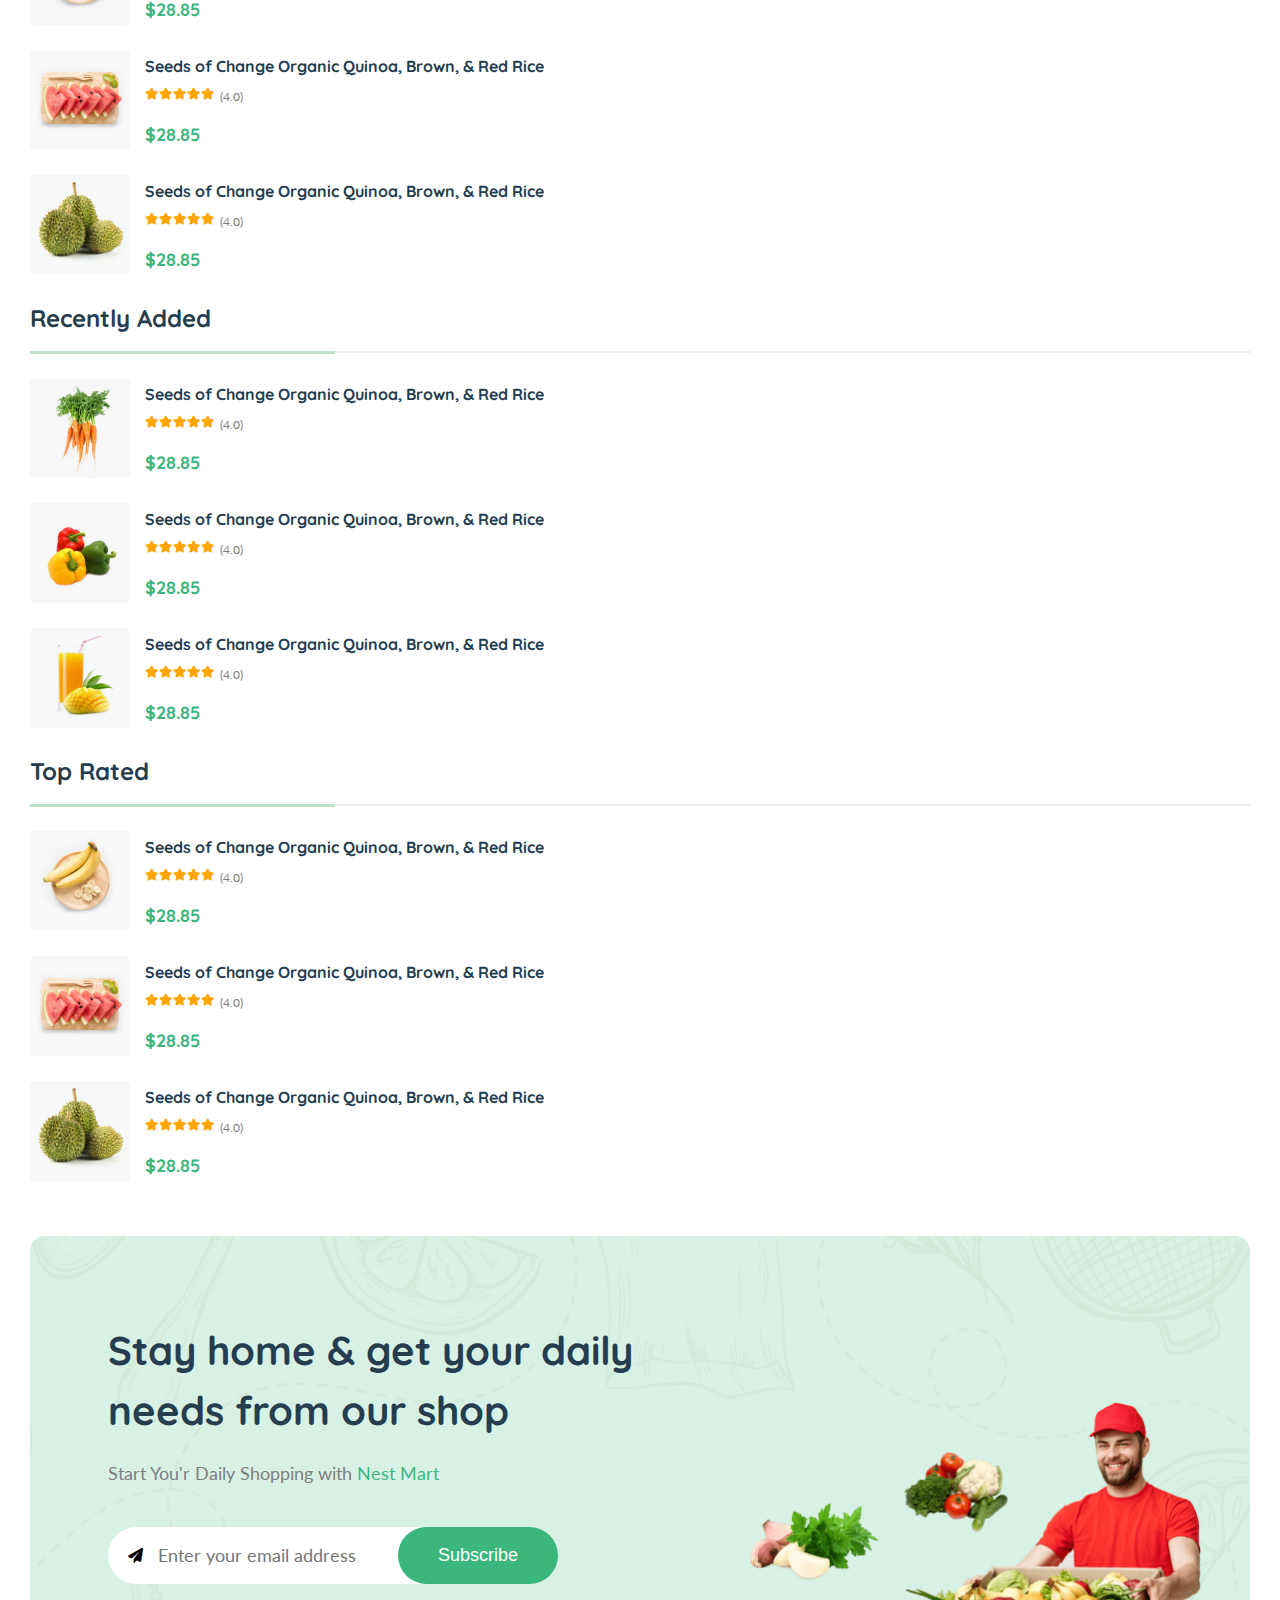
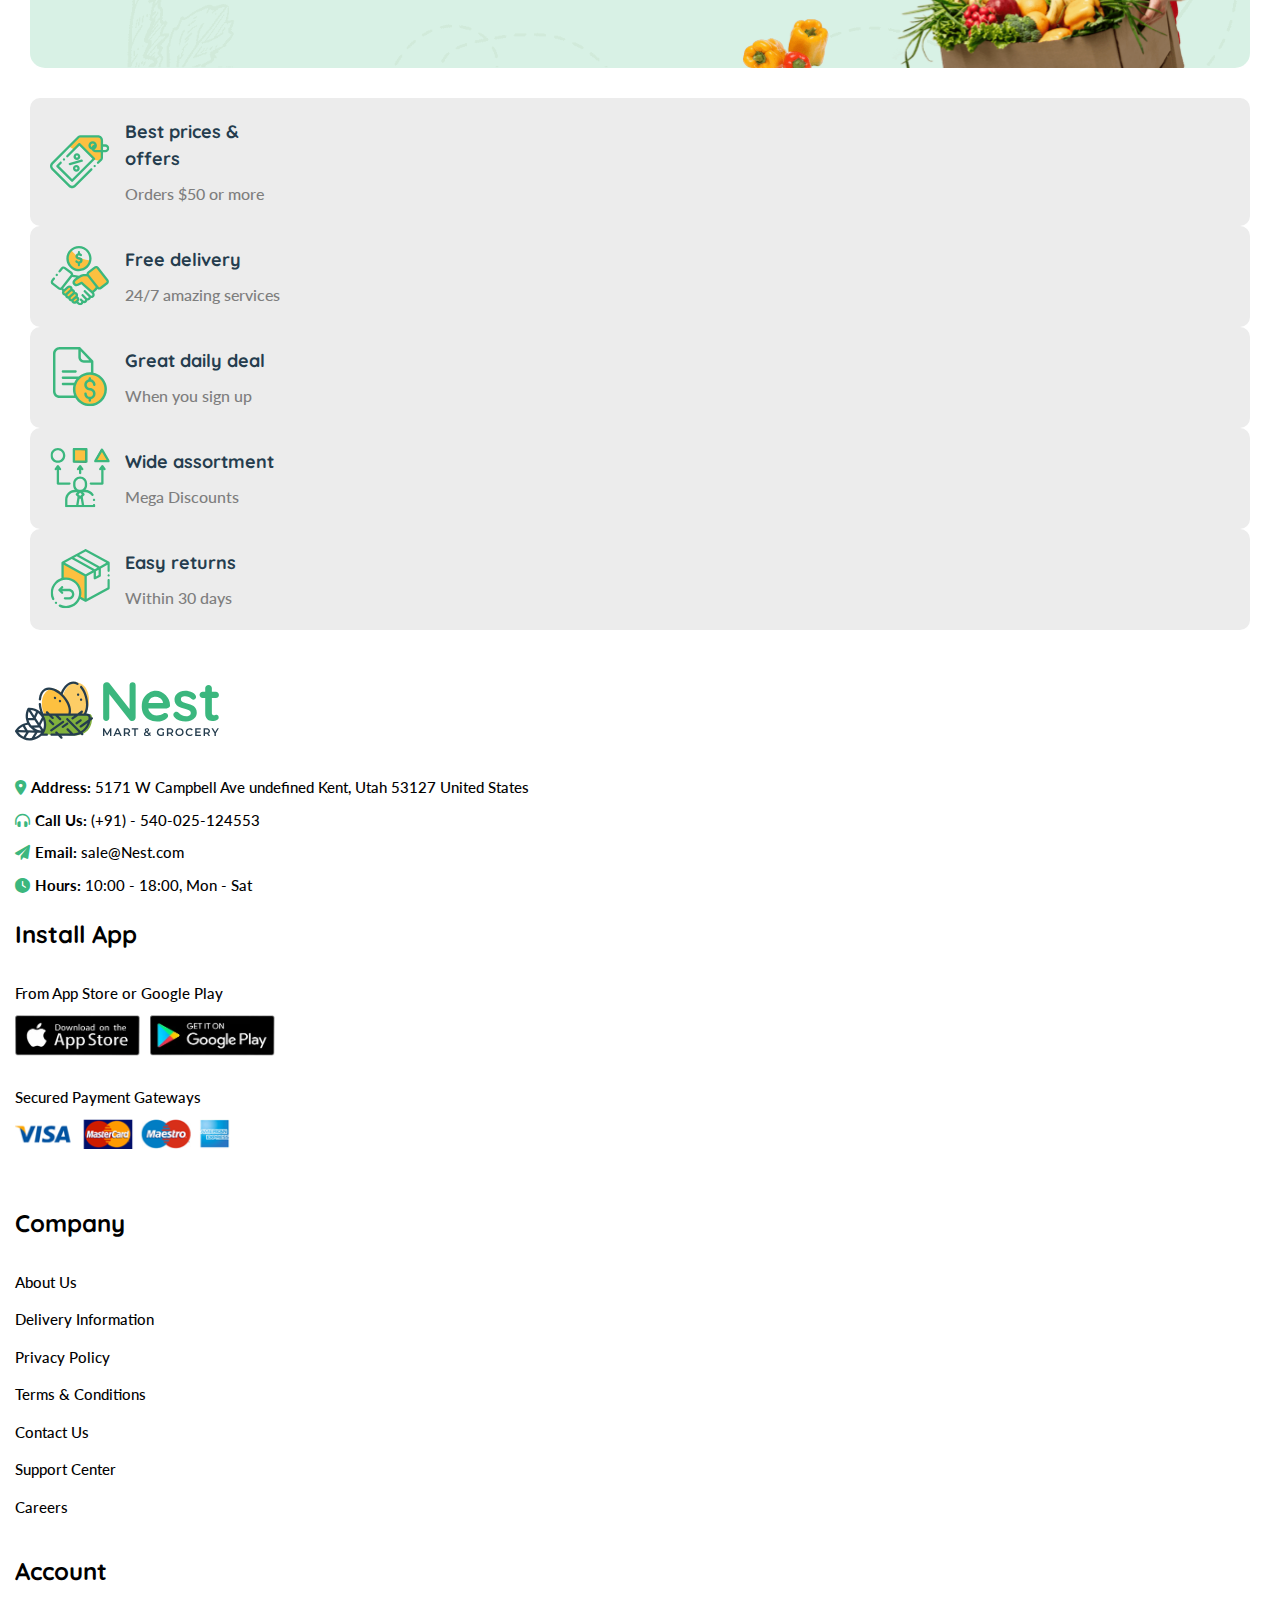
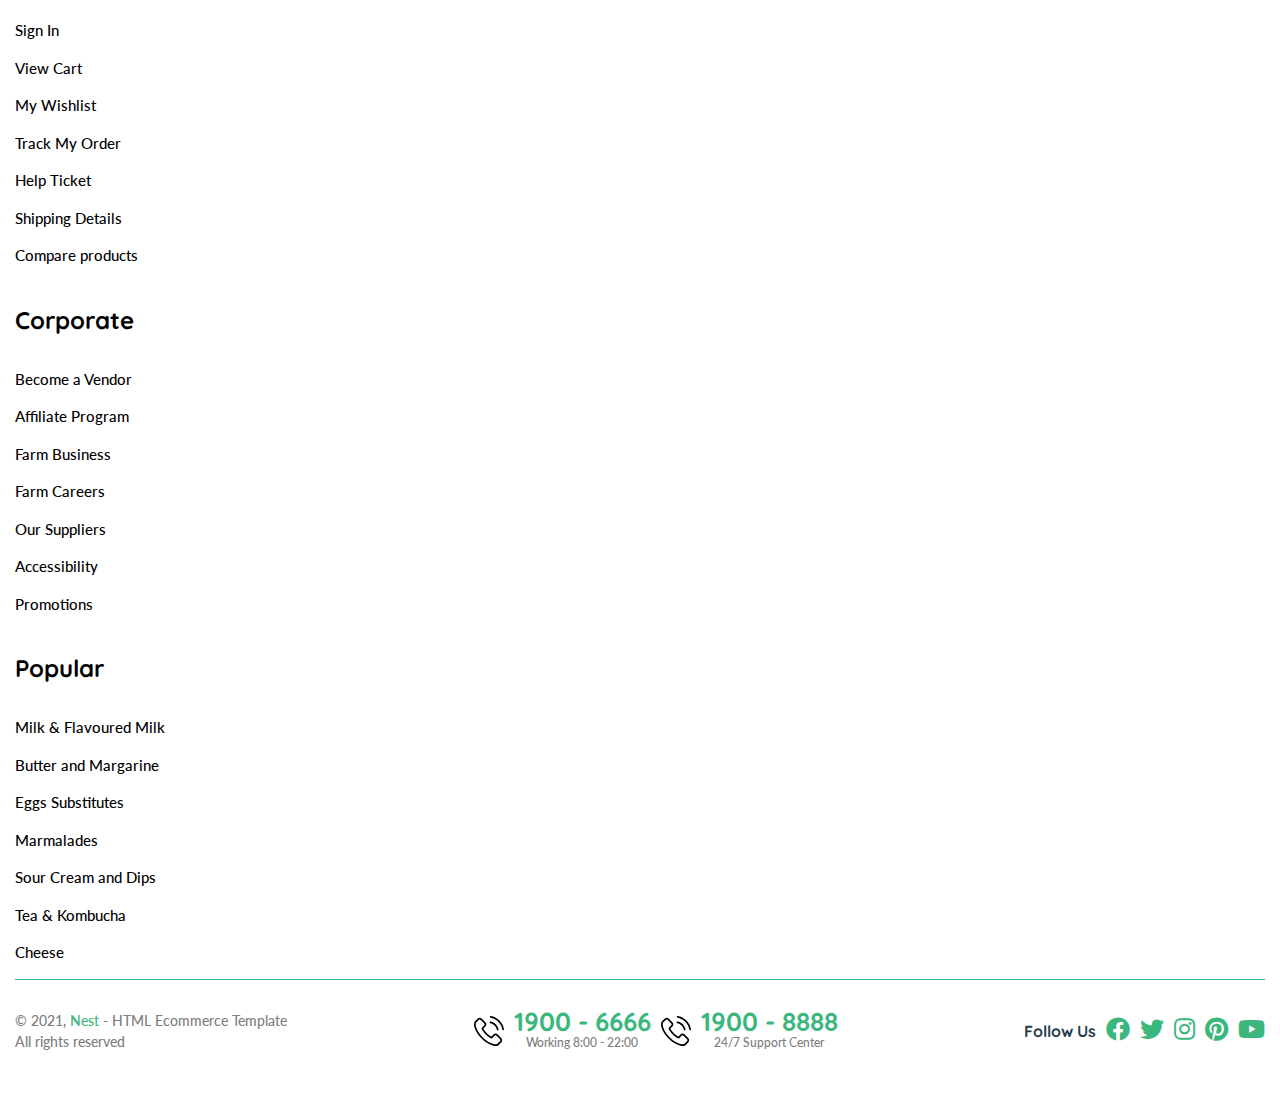
==== commit f90c7444: "about page added, finished, shop not finished" ====
--- a/index.html
+++ b/index.html
@@ -31,10 +31,10 @@
         <div class="header-top container-fluid">
             <div class="header-top-left">
                 <ul>
-                    <li><a href="">About us</a></li>
-                    <li><a href="">My Account</a></li>
-                    <li><a href="">Wishlist</a></li>
-                    <li><a href="">Order Tracking</a></li>
+                    <li><a href="./about.html">About us</a></li>
+                    <li><a href="#">My Account</a></li>
+                    <li><a href="#">Wishlist</a></li>
+                    <li><a href="#">Order Tracking</a></li>
                 </ul>
             </div>
             <div class="header-top-mid">
@@ -169,6 +169,26 @@
     <nav class="header-nav container-fluid">
         <div class="nav-dropdown">
             <a class="nav-dropdown-btn"><i class="fi fi-rr-apps"></i>Browse All Categories<i class="fa-solid fa-angle-down"></i></a>
+            <div class="nav-dropdown-btn-content">
+                <ul>
+                    <li><img src="./assets/images/category-1.svg" alt=""><a href="#">Milks and Dairies</a></li>
+                    <li><img src="./assets/images/category-2.svg" alt=""><a href="#">Clothing & beauty</a></li>
+                    <li><img src="./assets/images/category-3.svg" alt=""><a href="#">Pet Foods & Toy</a></li>
+                    <li><img src="./assets/images/category-4.svg" alt=""><a href="#">Baking material</a></li>
+                    <li><img src="./assets/images/category-5.svg" alt=""><a href="#">Fresh Fruit</a></li>
+                    <li><img src="./assets/images/category-1.svg" alt=""><a href="#">Milks and Dairies</a></li>
+                    <li><img src="./assets/images/category-2.svg" alt=""><a href="#">Clothing & beauty</a></li>
+                </ul>
+                <ul>
+                    <li><img src="./assets/images/category-3.svg" alt=""><a href="#">Wines & Drinks</a></li>
+                    <li><img src="./assets/images/category-4.svg" alt=""><a href="#">Fresh Seafood</a></li>
+                    <li><img src="./assets/images/category-5.svg" alt=""><a href="#">Fast food</a></li>
+                    <li><img src="./assets/images/category-1.svg" alt=""><a href="#">Vegetables</a></li>
+                    <li><img src="./assets/images/category-2.svg" alt=""><a href="#">Bread and Juice</a></li>
+                    <li><img src="./assets/images/category-3.svg" alt=""><a href="#">Wines & Drinks</a></li>
+                    <li><img src="./assets/images/category-4.svg" alt=""><a href="#">Fresh Seafood</a></li>
+                </ul>
+            </div>
         </div>
         <a href="#" class="nav-hotDeals nav-item"><img src="./assets/images/icon-hot.svg" alt="">Hot Deals</a>
         <div class="nav-dropdown-holder">
@@ -182,7 +202,7 @@
                 <a href="#" class="nav-dropdown-item">Home 6</a>
             </div>
         </div>
-        <a href="#" class="nav-about nav-item">About</a>
+        <a href="./about.html" class="nav-about nav-item">About</a>
         <div class="nav-dropdown-holder">
             <a href="#" class="nav-shop nav-item">Shop<i class="fa-solid fa-angle-down"></i></a>
             <div class="nav-dropdown-content">
@@ -212,7 +232,50 @@
                 <a href="#" class="nav-dropdown-item">Vendor Guide</a>
             </div>
         </div>
-        <a href="#" class="nav-megaMenu nav-item">Mega Menu<i class="fa-solid fa-angle-down"></i></a>
+        <div class="nav-dropdown-holder">
+            <a href="#" class="nav-megaMenu nav-item">Mega Menu<i class="fa-solid fa-angle-down"></i></a>
+            <div class="nav-mega-dropdown-content">
+                <div class="mega-dropdown-content-column">
+                    <h3>Fruit & Vegetables</h3>
+                    <ul>
+                        <li><a class="nav-dropdown-item" href="#">Meat & Poultry</a></li>
+                        <li><a class="nav-dropdown-item" href="#">Fresh Vegetables</a></li>
+                        <li><a class="nav-dropdown-item" href="#">Herbs & Seasonings</a></li>
+                        <li><a class="nav-dropdown-item" href="#">Cuts & Sprouts</a></li>
+                        <li><a class="nav-dropdown-item" href="#">Exotic Fruits & Veggies</a></li>
+                        <li><a class="nav-dropdown-item" href="#">Packaged Produce</a></li>
+                    </ul>
+                </div>
+                <div class="mega-dropdown-content-column">
+                    <h3>Fruit & Vegetables</h3>
+                    <ul>
+                        <li><a class="nav-dropdown-item" href="#">Meat & Poultry</a></li>
+                        <li><a class="nav-dropdown-item" href="#">Fresh Vegetables</a></li>
+                        <li><a class="nav-dropdown-item" href="#">Herbs & Seasonings</a></li>
+                        <li><a class="nav-dropdown-item" href="#">Cuts & Sprouts</a></li>
+                        <li><a class="nav-dropdown-item" href="#">Exotic Fruits & Veggies</a></li>
+                        <li><a class="nav-dropdown-item" href="#">Packaged Produce</a></li>
+                    </ul>
+                </div>
+                <div class="mega-dropdown-content-column">
+                    <h3>Fruit & Vegetables</h3>
+                    <ul>
+                        <li><a class="nav-dropdown-item" href="#">Meat & Poultry</a></li>
+                        <li><a class="nav-dropdown-item" href="#">Fresh Vegetables</a></li>
+                        <li><a class="nav-dropdown-item" href="#">Herbs & Seasonings</a></li>
+                        <li><a class="nav-dropdown-item" href="#">Cuts & Sprouts</a></li>
+                        <li><a class="nav-dropdown-item" href="#">Exotic Fruits & Veggies</a></li>
+                        <li><a class="nav-dropdown-item" href="#">Packaged Produce</a></li>
+                    </ul>
+                </div>
+                <div class="mega-dropdown-content-img">
+                    <p>HOT DEALS</p>
+                    <h5>Don't miss <br> Trending</h5>
+                    <h6>Save to 50%</h6>
+                    <a href="#">Shop now</a>
+                </div>
+            </div>
+        </div>
         <div class="nav-dropdown-holder">
             <a href="#" class="nav-home nav-item">Blog<i class="fa-solid fa-angle-down"></i></a>
             <div class="nav-dropdown-content">
@@ -246,7 +309,7 @@
             </div>
         </div>
     </nav>
-    <main>
+    <main class="container-fluid">
         <div class="hp-banner owl-carousel owl-theme">
             <div class="hp-banner-slide-one">
                 <div class="hp-banner-content-wrapper">
@@ -364,8 +427,7 @@
                 </div>
             </div>
             <div class="hp-popular-products-content">
-                <div class="hp-product-content-row row">
-                    <div class="hp-product-card col">
+                    <div class="hp-product-card col-md-4 col-sm-6 col-12">
                         <span>Hot</span>
                         <img src="./assets/images/product-1-1.jpg" alt="" class="product-img">
                         <img src="./assets/images/product-1-2.jpg" alt="" class="hover-img">
@@ -380,7 +442,7 @@
                             <button><i class="fa-solid fa-cart-shopping"></i>Add</button>
                         </div>
                     </div>
-                    <div class="hp-product-card col">
+                    <div class="hp-product-card col-md-4 col-sm-6 col-12">
                         <span>Sale</span>
                         <img src="./assets/images/product-2-1.jpg" alt="" class="product-img">
                         <img src="./assets/images/product-2-2.jpg" alt="" class="hover-img">
@@ -395,7 +457,7 @@
                             <button><i class="fa-solid fa-cart-shopping"></i>Add</button>
                         </div>
                     </div>
-                    <div class="hp-product-card col">
+                    <div class="hp-product-card col-md-4 col-sm-6 col-12">
                         <span>New</span>
                         <img src="./assets/images/product-3-1.jpg" alt=""class="product-img">
                         <img src="./assets/images/product-3-2.jpg" alt="" class="hover-img">
@@ -410,7 +472,7 @@
                             <button><i class="fa-solid fa-cart-shopping"></i>Add</button>
                         </div>
                     </div>
-                    <div class="hp-product-card col">
+                    <div class="hp-product-card col-md-4 col-sm-6 col-12">
                         <img src="./assets/images/product-4-1.jpg" alt="" class="product-img">
                         <img src="./assets/images/product-4-2.jpg" alt="" class="hover-img">
                         <a href="#">Vegetables</a>
@@ -424,7 +486,7 @@
                             <button><i class="fa-solid fa-cart-shopping"></i>Add</button>
                         </div>
                     </div>
-                    <div class="hp-product-card col">
+                    <div class="hp-product-card col-md-4 col-sm-6 col-12">
                         <span>-14%</span>
                         <img src="./assets/images/product-5-1.jpg" alt="" class="product-img">
                         <img src="./assets/images/product-5-2.jpg" alt="" class="hover-img">
@@ -439,9 +501,7 @@
                             <button><i class="fa-solid fa-cart-shopping"></i>Add</button>
                         </div>
                     </div>
-                </div>
-                <div class="hp-product-content-row row">
-                    <div class="hp-product-card col">
+                    <div class="hp-product-card col-md-4 col-sm-6 col-12">
                         <img src="./assets/images/product-6-1.jpg" alt="" class="product-img">
                         <img src="./assets/images/product-6-2.jpg" alt="" class="hover-img">
                         <a href="#">Hodo Foods</a>
@@ -455,7 +515,7 @@
                             <button><i class="fa-solid fa-cart-shopping"></i>Add</button>
                         </div>
                     </div>
-                    <div class="hp-product-card col">
+                    <div class="hp-product-card col-md-4 col-sm-6 col-12">
                         <img src="./assets/images/product-7-1.jpg" alt="" class="product-img">
                         <img src="./assets/images/product-7-2.jpg" alt="" class="hover-img">
                         <a href="#">Meats</a>
@@ -469,7 +529,7 @@
                             <button><i class="fa-solid fa-cart-shopping"></i>Add</button>
                         </div>
                     </div>
-                    <div class="hp-product-card col">
+                    <div class="hp-product-card col-md-4 col-sm-6 col-12">
                         <span>Sale</span>
                         <img src="./assets/images/product-8-1.jpg" alt="" class="product-img">
                         <img src="./assets/images/product-8-2.jpg" alt="" class="hover-img">
@@ -484,7 +544,7 @@
                             <button><i class="fa-solid fa-cart-shopping"></i>Add</button>
                         </div>
                     </div>
-                    <div class="hp-product-card col">
+                    <div class="hp-product-card col-md-4 col-sm-6 col-12">
                         <span>Hot</span>
                         <img src="./assets/images/product-9-1.jpg" alt="" class="product-img">
                         <img src="./assets/images/product-9-2.jpg" alt="" class="hover-img">
@@ -499,7 +559,7 @@
                             <button><i class="fa-solid fa-cart-shopping"></i>Add</button>
                         </div>
                     </div>
-                    <div class="hp-product-card col">
+                    <div class="hp-product-card col-md-4 col-sm-6 col-12">
                         <span>Hot</span>
                         <img src="./assets/images/product-10-1.jpg" alt="" class="product-img">
                         <img src="./assets/images/product-10-2.jpg" alt="" class="hover-img">
@@ -513,7 +573,6 @@
                             <p>$22.85</p>
                             <button><i class="fa-solid fa-cart-shopping"></i>Add</button>
                         </div>
-                    </div>
                 </div>
             </div>
         </div>
@@ -933,7 +992,7 @@
             </div> 
         </div>
     </main>
-    <footer>
+    <footer class="container-fluid">
         <div class="footer-top row">
             <div class="nest-info col">
                 <img src="./assets/images/logo.svg" alt="">
@@ -953,7 +1012,7 @@
             <div class="footer-links company-links col">
                 <h2>Company</h2>
                 <ul>
-                    <li><a href="#">About Us</a></li>
+                    <li><a href="./about.html">About Us</a></li>
                     <li><a href="#">Delivery Information</a></li>
                     <li><a href="#">Privacy Policy</a></li>
                     <li><a href="#">Terms & Conditions</a></li>
@@ -1047,5 +1106,6 @@
     <script src="./assets/javascript/banner.js"></script>
     <script src="./assets/javascript/categories-carousel.js"></script>
     <script src="./assets/javascript/best-sells-carousel.js"></script>
+    <script src="./assets/javascript/nav-dropdown.js"></script>
 </body>
 </html>--- a/assets/styles/main.css
+++ b/assets/styles/main.css
@@ -481,6 +481,10 @@
   background-color: white;
 }
 
+.nav-dropdown {
+  position: relative;
+}
+
 .nav-dropdown-btn {
   background-color: #3BB77E;
   color: white;
@@ -507,6 +511,62 @@
   color: white;
 }
 
+.nav-dropdown-btn-content {
+  position: absolute;
+  top: 65px;
+  display: none;
+  -webkit-column-gap: 20px;
+          column-gap: 20px;
+  padding: 30px;
+  background-color: white;
+  border-radius: 5px;
+  border: 1px solid #3BB77E;
+  width: 475px;
+}
+
+.nav-dropdown-btn-content li {
+  display: -webkit-box;
+  display: -ms-flexbox;
+  display: flex;
+  -webkit-box-align: center;
+      -ms-flex-align: center;
+          align-items: center;
+  padding: 9px 18px;
+  border: 1px solid #ececec;
+  border-radius: 5px;
+  margin-bottom: 15px;
+  -webkit-transition: 0.3s ease-in-out;
+  transition: 0.3s ease-in-out;
+}
+
+.nav-dropdown-btn-content li:hover {
+  border: 1px solid #3BB77E;
+  -webkit-box-shadow: rgba(100, 100, 111, 0.2) 0px 7px 29px 0px;
+          box-shadow: rgba(100, 100, 111, 0.2) 0px 7px 29px 0px;
+}
+
+.nav-dropdown-btn-content li:hover a {
+  color: #3BB77E;
+}
+
+.nav-dropdown-btn-content li img {
+  width: 30px;
+  margin-right: 10px;
+}
+
+.nav-dropdown-btn-content li a {
+  color: #253D4E;
+  font-size: 14px;
+  font-family: 'Quicksand', sans-serif;
+  font-weight: 700;
+}
+
+.nav-dropdown-active {
+  display: -webkit-box !important;
+  display: -ms-flexbox !important;
+  display: flex !important;
+}
+
 .nav-item {
   display: -webkit-box;
   display: -ms-flexbox;
@@ -580,6 +640,12 @@
 
 .nav-dropdown-holder:hover .nav-dropdown-content {
   display: block;
+}
+
+.nav-dropdown-holder:hover .nav-mega-dropdown-content {
+  display: -webkit-box !important;
+  display: -ms-flexbox !important;
+  display: flex !important;
 }
 
 .nav-dropdown-content {
@@ -599,17 +665,90 @@
   z-index: 100;
 }
 
-.nav-dropdown-content .nav-dropdown-item {
+.nav-dropdown-item {
   color: #7E7E7E;
   width: 200px;
   font-size: 14px;
   padding: 5px 15px;
+  font-weight: 700;
+  font-family: 'Quicksand', sans-serif;
+}
+
+.nav-dropdown-item:hover {
+  color: #3BB77E;
+}
+
+.nav-mega-dropdown-content {
+  position: absolute;
+  -webkit-box-align: start;
+      -ms-flex-align: start;
+          align-items: flex-start;
+  -webkit-box-pack: justify;
+      -ms-flex-pack: justify;
+          justify-content: space-between;
+  width: 96vw;
+  background-color: white;
+  display: none;
+  padding: 30px;
+  border-radius: 15px;
+  left: -850px;
+}
+
+.nav-mega-dropdown-content h3 {
+  padding: 5px 15px;
+  font-size: 20px;
+  font-family: 'Quicksand', sans-serif;
+  font-weight: 700;
+  color: #3BB77E;
+  margin-bottom: 25px;
+}
+
+.nav-mega-dropdown-content .mega-dropdown-content-img {
+  background-image: url(../../../../assets/images/banner-menu.png);
+  background-size: cover;
+  background-position: center;
+  width: 475px;
+  height: 300px;
+  padding: 35px;
+  border-radius: 15px;
+}
+
+.nav-mega-dropdown-content .mega-dropdown-content-img p {
+  font-size: 16px;
   font-weight: 500;
-  font-family: 'Quicksand', sans-serif;
-}
-
-.nav-dropdown-content .nav-dropdown-item:hover {
-  color: #3BB77E;
+  font-family: 'Lato', sans-serif;
+  color: #253D4E;
+}
+
+.nav-mega-dropdown-content .mega-dropdown-content-img h5 {
+  font-size: 24px;
+  font-weight: 700;
+  line-height: 1.5;
+  margin: 5px 0 11px;
+  color: #253D4E;
+  font-family: 'Quicksand', sans-serif;
+}
+
+.nav-mega-dropdown-content .mega-dropdown-content-img h6 {
+  font-size: 24px;
+  font-weight: 700;
+  color: #81B13D;
+  font-family: 'Quicksand', sans-serif;
+  margin-bottom: 30px;
+}
+
+.nav-mega-dropdown-content .mega-dropdown-content-img a {
+  font-size: 16px;
+  font-weight: 700;
+  color: #ffffff;
+  border-radius: 26px;
+  padding: 12px 22px 14px;
+  background-color: #3BB77E;
+  font-family: 'Quicksand', sans-serif;
+}
+
+.nav-mega-dropdown-content .mega-dropdown-content-img a:hover {
+  background-color: coral;
 }
 
 .nav-mobile-button {
@@ -631,6 +770,7 @@
 
 .nav-mobile-active {
   left: 0px !important;
+  position: fixed !important;
 }
 
 .nav-mobile {
@@ -766,52 +906,110 @@
 
 @media screen and (max-width: 1320px) {
   .search-container {
-    width: 450px;
+    width: 450px !important;
   }
   .search-container .search {
-    width: 250px;
+    width: 250px !important;
+  }
+  .nav-mega-dropdown-content {
+    left: -720px !important;
   }
 }
 
 @media screen and (max-width: 1024px) {
   .nav-hotline {
+    display: none !important;
+  }
+  .search-container {
+    width: 700px !important;
+  }
+  .search-container .search {
+    width: 500px !important;
+  }
+  .header-bottom-right {
+    display: none !important;
+  }
+  .nav-mega-dropdown-content {
+    left: -650px    !important;
+  }
+}
+
+@media screen and (max-width: 768px) {
+  .search-container {
+    display: none !important;
+  }
+  .header-nav {
+    display: none !important;
+  }
+  .header-top {
+    display: none !important;
+  }
+  .header-bottom-right {
+    display: -webkit-box !important;
+    display: -ms-flexbox !important;
+    display: flex !important;
+    -webkit-column-gap: 15px !important;
+            column-gap: 15px !important;
+  }
+  .header-bottom-right p, .header-bottom-right button {
+    display: none !important;
+  }
+  .nav-mobile-button {
+    display: -webkit-box !important;
+    display: -ms-flexbox !important;
+    display: flex !important;
+  }
+}
+
+@media screen and (max-width: 426px) {
+  .hp-product-card {
+    margin-left: 200px;
+  }
+  .hp-deals-content {
+    row-gap: 125px;
+  }
+  .hp-banner-bottom {
+    display: none !important;
+  }
+  .hp-categories-bottom {
+    display: none !important;
+  }
+  .hp-banner {
+    display: none !important;
+  }
+}
+
+@media screen and (max-width: 768px) {
+  .owl-nav {
+    display: none;
+    opacity: 0;
+  }
+  .hp-categories-bottom-card {
+    padding-left: 15px !important;
+  }
+  .hp-best-sells {
     display: none;
   }
-  .search-container {
-    width: 700px;
+  .hp-deals-card:nth-child(3) {
+    display: none !important;
   }
-  .search-container .search {
-    width: 500px;
+  .hp-deals-card:nth-child(4) {
+    display: none !important;
   }
-  .header-bottom-right {
-    display: none;
+  .hp-deals-item:nth-child(3) {
+    display: none !important;
   }
-}
-
-@media screen and (max-width: 768px) {
-  .search-container {
-    display: none;
+  .hp-deals-item:nth-child(4) {
+    display: none !important;
   }
-  .header-nav {
-    display: none;
+  .hp-top-products-list:nth-child(3) {
+    display: none !important;
   }
-  .header-top {
-    display: none;
+  .hp-top-products-list:nth-child(4) {
+    display: none !important;
   }
-  .header-bottom-right {
-    display: -webkit-box;
-    display: -ms-flexbox;
-    display: flex;
-    -webkit-column-gap: 15px;
-            column-gap: 15px;
-  }
-  .header-bottom-right p, .header-bottom-right button {
-    display: none;
-  }
-  .nav-mobile-button {
-    display: -webkit-box;
-    display: -ms-flexbox;
-    display: flex;
+  .hp-bottom-cards {
+    display: none !important;
   }
 }
 
@@ -1201,11 +1399,24 @@
           transform: translateY(-3px);
 }
 
+.hp-popular-products-content {
+  display: -webkit-box;
+  display: -ms-flexbox;
+  display: flex;
+  -ms-flex-pack: distribute;
+      justify-content: space-around;
+  -ms-flex-wrap: wrap;
+      flex-wrap: wrap;
+  -webkit-column-gap: 15px;
+          column-gap: 15px;
+  row-gap: 15px;
+  margin-top: 30px;
+}
+
 .hp-product-card {
   position: relative;
   border-radius: 15px;
   padding: 10px;
-  margin: 25px;
   display: -webkit-box;
   display: -ms-flexbox;
   display: flex;
@@ -1214,6 +1425,7 @@
       -ms-flex-direction: column;
           flex-direction: column;
   border: 1px solid #ececec;
+  width: 250px;
   -webkit-transition: 0.3s ease-in-out;
   transition: 0.3s ease-in-out;
 }
@@ -1988,6 +2200,7 @@
   padding: 15px;
   -webkit-column-gap: 20px;
           column-gap: 20px;
+  row-gap: 20px;
 }
 
 .hp-bottom-cards .hp-bottom-card {
@@ -2204,4 +2417,633 @@
   -webkit-transform: translateY(-5px);
           transform: translateY(-5px);
 }
+
+.path {
+  display: -webkit-box;
+  display: -ms-flexbox;
+  display: flex;
+  -webkit-box-align: center;
+      -ms-flex-align: center;
+          align-items: center;
+  -webkit-box-pack: start;
+      -ms-flex-pack: start;
+          justify-content: flex-start;
+  padding: 25px 15px;
+  -webkit-column-gap: 10px;
+          column-gap: 10px;
+  border-bottom: 1px solid #ececec;
+}
+
+.path i {
+  color: #7E7E7E;
+  font-size: 14px;
+}
+
+.path a {
+  font-size: 14px;
+  font-family: 'Quicksand', sans-serif;
+  font-weight: 600;
+  color: #7E7E7E;
+  display: -webkit-box;
+  display: -ms-flexbox;
+  display: flex;
+  -webkit-box-align: center;
+      -ms-flex-align: center;
+          align-items: center;
+  -webkit-column-gap: 10px;
+          column-gap: 10px;
+}
+
+.path a:first-child {
+  color: #3BB77E;
+  -webkit-transition: 0.3s ease-in-out;
+  transition: 0.3s ease-in-out;
+}
+
+.path a:first-child i {
+  color: #3BB77E;
+  -webkit-transition: 0.3s ease-in-out;
+  transition: 0.3s ease-in-out;
+}
+
+.path a:first-child:hover {
+  color: orange;
+}
+
+.path a:first-child:hover i {
+  color: orange;
+}
+
+.welcome {
+  display: -webkit-box;
+  display: -ms-flexbox;
+  display: flex;
+  -webkit-box-align: center;
+      -ms-flex-align: center;
+          align-items: center;
+  -webkit-column-gap: 30px;
+          column-gap: 30px;
+  padding: 45px 0;
+}
+
+.welcome-big-img img {
+  width: 100%;
+  border-radius: 15px;
+}
+
+.welcome-text h2 {
+  font-size: 40px;
+  font-family: 'Quicksand', sans-serif;
+  font-weight: 600;
+  color: #253D4E;
+  margin-bottom: 30px;
+}
+
+.welcome-text p {
+  font-size: 16px;
+  font-family: 'Lato', sans-serif;
+  font-weight: 400;
+  color: #7E7E7E;
+  margin: 0 0 25px;
+}
+
+.welcome-carousel {
+  position: relative;
+  -webkit-column-gap: 15px;
+          column-gap: 15px;
+}
+
+.welcome-carousel div img {
+  width: 180px;
+}
+
+.provide {
+  display: -webkit-box;
+  display: -ms-flexbox;
+  display: flex;
+  -webkit-box-pack: center;
+      -ms-flex-pack: center;
+          justify-content: center;
+  -webkit-box-orient: vertical;
+  -webkit-box-direction: normal;
+      -ms-flex-direction: column;
+          flex-direction: column;
+}
+
+.provide .provide-card {
+  display: -webkit-box;
+  display: -ms-flexbox;
+  display: flex;
+  -webkit-box-orient: vertical;
+  -webkit-box-direction: normal;
+      -ms-flex-direction: column;
+          flex-direction: column;
+  -webkit-box-pack: center;
+      -ms-flex-pack: center;
+          justify-content: center;
+  -webkit-box-align: center;
+      -ms-flex-align: center;
+          align-items: center;
+  background-color: white;
+  border: 1px solid #ececec;
+  border-radius: 15px;
+  row-gap: 25px;
+  padding: 25px;
+  text-align: center;
+  margin: 0 0 15px;
+  -webkit-transition: 0.3s ease-in-out;
+  transition: 0.3s ease-in-out;
+}
+
+.provide .provide-card:hover {
+  -webkit-box-shadow: rgba(100, 100, 111, 0.2) 0px 7px 29px 0px;
+          box-shadow: rgba(100, 100, 111, 0.2) 0px 7px 29px 0px;
+}
+
+.provide .provide-card img {
+  width: 100px;
+}
+
+.provide .provide-card h4 {
+  font-size: 24px;
+  font-family: 'Quicksand', sans-serif;
+  font-weight: 700;
+  color: #253D4E;
+}
+
+.provide .provide-card p {
+  font-size: 17px;
+  font-family: 'Lato', sans-serif;
+  font-weight: 400;
+  color: #7E7E7E;
+}
+
+.provide .provide-card a {
+  font-size: 16px;
+  font-family: 'Lato', sans-serif;
+  font-weight: 400;
+  color: #3BB77E;
+  text-decoration: none;
+  -webkit-transition: 0.3s ease-in-out;
+  transition: 0.3s ease-in-out;
+}
+
+.provide .provide-card a:hover {
+  color: orange;
+}
+
+.provide-title {
+  display: -webkit-box;
+  display: -ms-flexbox;
+  display: flex;
+  -webkit-box-orient: vertical;
+  -webkit-box-direction: normal;
+      -ms-flex-direction: column;
+          flex-direction: column;
+  -webkit-box-pack: center;
+      -ms-flex-pack: center;
+          justify-content: center;
+  -webkit-box-align: center;
+      -ms-flex-align: center;
+          align-items: center;
+}
+
+.provide-title h2 {
+  font-size: 40px;
+  font-family: 'Quicksand', sans-serif;
+  font-weight: 600;
+  color: #253D4E;
+  margin-bottom: 15px;
+}
+
+.provide-title img {
+  width: 150px;
+  margin-bottom: 50px;
+}
+
+.performance {
+  display: -webkit-box;
+  display: -ms-flexbox;
+  display: flex;
+  -webkit-box-align: center;
+      -ms-flex-align: center;
+          align-items: center;
+  -webkit-column-gap: 30px;
+          column-gap: 30px;
+  padding: 45px 0;
+}
+
+.performance-text h3 {
+  font-size: 24px;
+  font-family: 'Quicksand', sans-serif;
+  font-weight: 700;
+  color: #7E7E7E;
+  margin-bottom: 30px;
+}
+
+.performance-text h2 {
+  font-size: 48px;
+  font-family: 'Quicksand', sans-serif;
+  font-weight: 700;
+  color: #253D4E;
+  margin-bottom: 30px;
+}
+
+.performance-text p {
+  font-size: 16px;
+  font-family: 'Lato', sans-serif;
+  font-weight: 400;
+  color: #7E7E7E;
+  margin: 0 0 25px;
+}
+
+.performance-bottom {
+  display: -webkit-box;
+  display: -ms-flexbox;
+  display: flex;
+  -ms-flex-wrap: wrap;
+      flex-wrap: wrap;
+}
+
+.performance-bottom-item {
+  display: -webkit-box;
+  display: -ms-flexbox;
+  display: flex;
+  -webkit-box-orient: vertical;
+  -webkit-box-direction: normal;
+      -ms-flex-direction: column;
+          flex-direction: column;
+  -webkit-box-pack: center;
+      -ms-flex-pack: center;
+          justify-content: center;
+  row-gap: 30px;
+  padding: 25px;
+}
+
+.performance-bottom-item h4 {
+  font-size: 32px;
+  font-family: 'Quicksand', sans-serif;
+  font-weight: 700;
+}
+
+.performance-bottom-item p {
+  font-size: 16px;
+  font-family: 'Lato', sans-serif;
+  font-weight: 400;
+  color: #7E7E7E;
+}
+
+.about-banner {
+  background-image: url(../../../../assets/images/about-9.png);
+  background-size: cover;
+  background-position: center;
+  background-repeat: no-repeat;
+  height: 315px;
+  display: -webkit-box;
+  display: -ms-flexbox;
+  display: flex;
+  -webkit-box-align: center;
+      -ms-flex-align: center;
+          align-items: center;
+  -ms-flex-pack: distribute;
+      justify-content: space-around;
+  position: relative;
+  row-gap: 20px;
+  margin: 50px 12px 50px 0;
+  border-radius: 25px;
+}
+
+.about-banner .pale-banner {
+  position: absolute;
+  top: 0;
+  left: 0;
+  width: 100%;
+  height: 100%;
+  background-color: rgba(100, 100, 100, 0.5);
+  border-radius: 25px;
+  z-index: 10;
+}
+
+.about-banner .about-banner-item {
+  z-index: 11;
+}
+
+.about-banner .about-banner-item h6 {
+  font-size: 72px;
+  font-family: 'Quicksand', sans-serif;
+  font-weight: 700;
+  color: white;
+}
+
+.about-banner .about-banner-item p {
+  font-size: 24px;
+  font-family: 'Quicksand', sans-serif;
+  font-weight: 700;
+  color: white;
+}
+
+.team {
+  display: -webkit-box;
+  display: -ms-flexbox;
+  display: flex;
+  -webkit-box-orient: vertical;
+  -webkit-box-direction: normal;
+      -ms-flex-direction: column;
+          flex-direction: column;
+  -webkit-box-align: center;
+      -ms-flex-align: center;
+          align-items: center;
+  -webkit-box-pack: center;
+      -ms-flex-pack: center;
+          justify-content: center;
+  row-gap: 30px;
+  -ms-flex-wrap: wrap;
+      flex-wrap: wrap;
+}
+
+.team .team-content {
+  display: -webkit-box;
+  display: -ms-flexbox;
+  display: flex;
+  -ms-flex-wrap: wrap;
+      flex-wrap: wrap;
+}
+
+.team .team-text h6 {
+  font-size: 16px;
+  font-family: 'Quicksand', sans-serif;
+  font-weight: 700;
+  color: #3BB77E;
+}
+
+.team .team-text h4 {
+  font-size: 48px;
+  font-family: 'Quicksand', sans-serif;
+  font-weight: 700;
+  color: #253D4E;
+  margin: 0 0 30px;
+}
+
+.team .team-text p {
+  font-size: 16px;
+  font-family: 'Lato', sans-serif;
+  font-weight: 400;
+  color: #7E7E7E;
+  margin: 0 0 30px;
+}
+
+.team .team-text a {
+  padding: 12px 30px;
+  font-size: 14px;
+  font-family: 'Quicksand', sans-serif;
+  font-weight: 700;
+  color: white;
+  background-color: #3BB77E;
+  border-radius: 5px;
+  -webkit-transition: 0.3s ease-in-out;
+  transition: 0.3s ease-in-out;
+  margin: 0 0 30px;
+}
+
+.team .team-text a:hover {
+  background-color: orange;
+}
+
+.team .team-item {
+  padding: 15px;
+  display: -webkit-box;
+  display: -ms-flexbox;
+  display: flex;
+  -webkit-box-orient: vertical;
+  -webkit-box-direction: normal;
+      -ms-flex-direction: column;
+          flex-direction: column;
+  -webkit-box-pack: center;
+      -ms-flex-pack: center;
+          justify-content: center;
+  -webkit-box-align: center;
+      -ms-flex-align: center;
+          align-items: center;
+}
+
+.team .team-item img {
+  width: 100%;
+  border-radius: 15px;
+}
+
+.team .team-item .team-item-info {
+  text-align: center;
+  display: -webkit-box;
+  display: -ms-flexbox;
+  display: flex;
+  -webkit-box-orient: vertical;
+  -webkit-box-direction: normal;
+      -ms-flex-direction: column;
+          flex-direction: column;
+  -webkit-box-pack: center;
+      -ms-flex-pack: center;
+          justify-content: center;
+  -webkit-box-align: center;
+      -ms-flex-align: center;
+          align-items: center;
+  background-color: white;
+  padding: 25px 85px;
+  border-radius: 15px;
+  margin-top: -100px;
+  -webkit-box-shadow: rgba(100, 100, 111, 0.2) 0px 7px 29px 0px;
+          box-shadow: rgba(100, 100, 111, 0.2) 0px 7px 29px 0px;
+  -webkit-transition: 0.3s ease-in-out;
+  transition: 0.3s ease-in-out;
+}
+
+.team .team-item .team-item-info:hover {
+  -webkit-transform: translateY(-5px);
+          transform: translateY(-5px);
+}
+
+.team .team-item .team-item-info h5 {
+  font-size: 24px;
+  font-family: 'Quicksand', sans-serif;
+  font-weight: 700;
+  color: #253D4E;
+  margin: 0 0 5px;
+}
+
+.team .team-item .team-item-info p {
+  font-size: 17px;
+  font-family: 'Lato', sans-serif;
+  font-weight: 400;
+  color: #7E7E7E;
+  margin: 0 0 15px;
+}
+
+.team .team-item .team-item-info span {
+  font-size: 16px;
+  font-family: 'Lato', sans-serif;
+  font-weight: 400;
+  color: #3BB77E;
+}
+
+.team .team-item .team-item-info span i {
+  margin: 5px;
+}
+
+main {
+  padding: 15px;
+}
+
+.shop-banner {
+  background-image: url(../../../../assets/images/banner-10.png);
+  padding: 50px 100px;
+  background-size: cover;
+  background-position: center;
+  background-repeat: no-repeat;
+  border-radius: 15px;
+  display: -webkit-box;
+  display: -ms-flexbox;
+  display: flex;
+  -webkit-box-align: center;
+      -ms-flex-align: center;
+          align-items: center;
+  -webkit-box-pack: justify;
+      -ms-flex-pack: justify;
+          justify-content: space-between;
+}
+
+.shop-banner .shop-banner-left h2 {
+  font-size: 48px;
+  font-weight: 700;
+  color: #253D4E;
+  font-family: 'Quicksand', sans-serif;
+}
+
+.shop-banner .shop-banner-right {
+  display: -webkit-box;
+  display: -ms-flexbox;
+  display: flex;
+  -webkit-column-gap: 15px;
+          column-gap: 15px;
+}
+
+.shop-banner .shop-banner-right a {
+  background-color: #fff;
+  border-radius: 30px;
+  -webkit-box-shadow: rgba(100, 100, 111, 0.2) 0px 7px 29px 0px;
+          box-shadow: rgba(100, 100, 111, 0.2) 0px 7px 29px 0px;
+  padding: 10px 20px;
+  font-family: 'Quicksand', sans-serif;
+  font-size: 17px;
+  font-weight: 700;
+  color: #3BB77E;
+  display: -webkit-box;
+  display: -ms-flexbox;
+  display: flex;
+  -webkit-column-gap: 10px;
+          column-gap: 10px;
+  -webkit-box-align: center;
+      -ms-flex-align: center;
+          align-items: center;
+  -webkit-transition: 0.3s ease-in-out;
+  transition: 0.3s ease-in-out;
+}
+
+.shop-banner .shop-banner-right a:hover {
+  color: orange;
+  -webkit-transform: translateY(-5px);
+          transform: translateY(-5px);
+}
+
+.shop-banner .shop-banner-right a i {
+  color: #7E7E7E;
+}
+
+.shop-nav {
+  display: -webkit-box;
+  display: -ms-flexbox;
+  display: flex;
+  -webkit-box-align: center;
+      -ms-flex-align: center;
+          align-items: center;
+  padding: 25px 0;
+  -webkit-box-pack: justify;
+      -ms-flex-pack: justify;
+          justify-content: space-between;
+}
+
+.shop-nav p {
+  font-size: 16px;
+  font-weight: 400;
+  color: #7E7E7E;
+  font-family: 'Lato', sans-serif;
+}
+
+.shop-nav p span {
+  color: #3BB77E;
+}
+
+.shop-nav .shop-dropdown-holder {
+  position: relative;
+  display: -webkit-box;
+  display: -ms-flexbox;
+  display: flex;
+  -webkit-column-gap: 20px;
+          column-gap: 20px;
+}
+
+.shop-nav .shop-dropdown-holder button {
+  display: -webkit-box;
+  display: -ms-flexbox;
+  display: flex;
+  -webkit-box-align: center;
+      -ms-flex-align: center;
+          align-items: center;
+  -webkit-column-gap: 10px;
+          column-gap: 10px;
+  background-color: transparent;
+  border: 1px solid #ececec;
+  color: #7E7E7E;
+  font-size: 13px;
+  font-weight: 400;
+  font-family: 'Lato', sans-serif;
+  cursor: pointer;
+  -webkit-transition: 0.3s ease-in-out;
+  transition: 0.3s ease-in-out;
+  color: #777;
+  padding: 9px 16px;
+  border-radius: 10px;
+}
+
+.shop-nav .shop-dropdown-holder .shop-dropdown-content {
+  position: absolute;
+  display: none;
+  -webkit-box-orient: vertical;
+  -webkit-box-direction: normal;
+      -ms-flex-direction: column;
+          flex-direction: column;
+  background-color: #fff;
+  border-radius: 10px;
+  -webkit-box-shadow: rgba(100, 100, 111, 0.2) 0px 7px 29px 0px;
+          box-shadow: rgba(100, 100, 111, 0.2) 0px 7px 29px 0px;
+  font-family: 'Lato', sans-serif;
+  font-size: 13px;
+  z-index: 10;
+  padding: 10px 0;
+  top: 40px;
+}
+
+.shop-nav .shop-dropdown-holder .shop-dropdown-content a {
+  color: #777;
+  width: 100%;
+  padding: 5px 30px;
+}
+
+.shop-nav .shop-dropdown-holder .shop-dropdown-content a:hover {
+  background-color: #3BB77E;
+}
+
+.active {
+  display: -webkit-box !important;
+  display: -ms-flexbox !important;
+  display: flex !important;
+}
 /*# sourceMappingURL=main.css.map */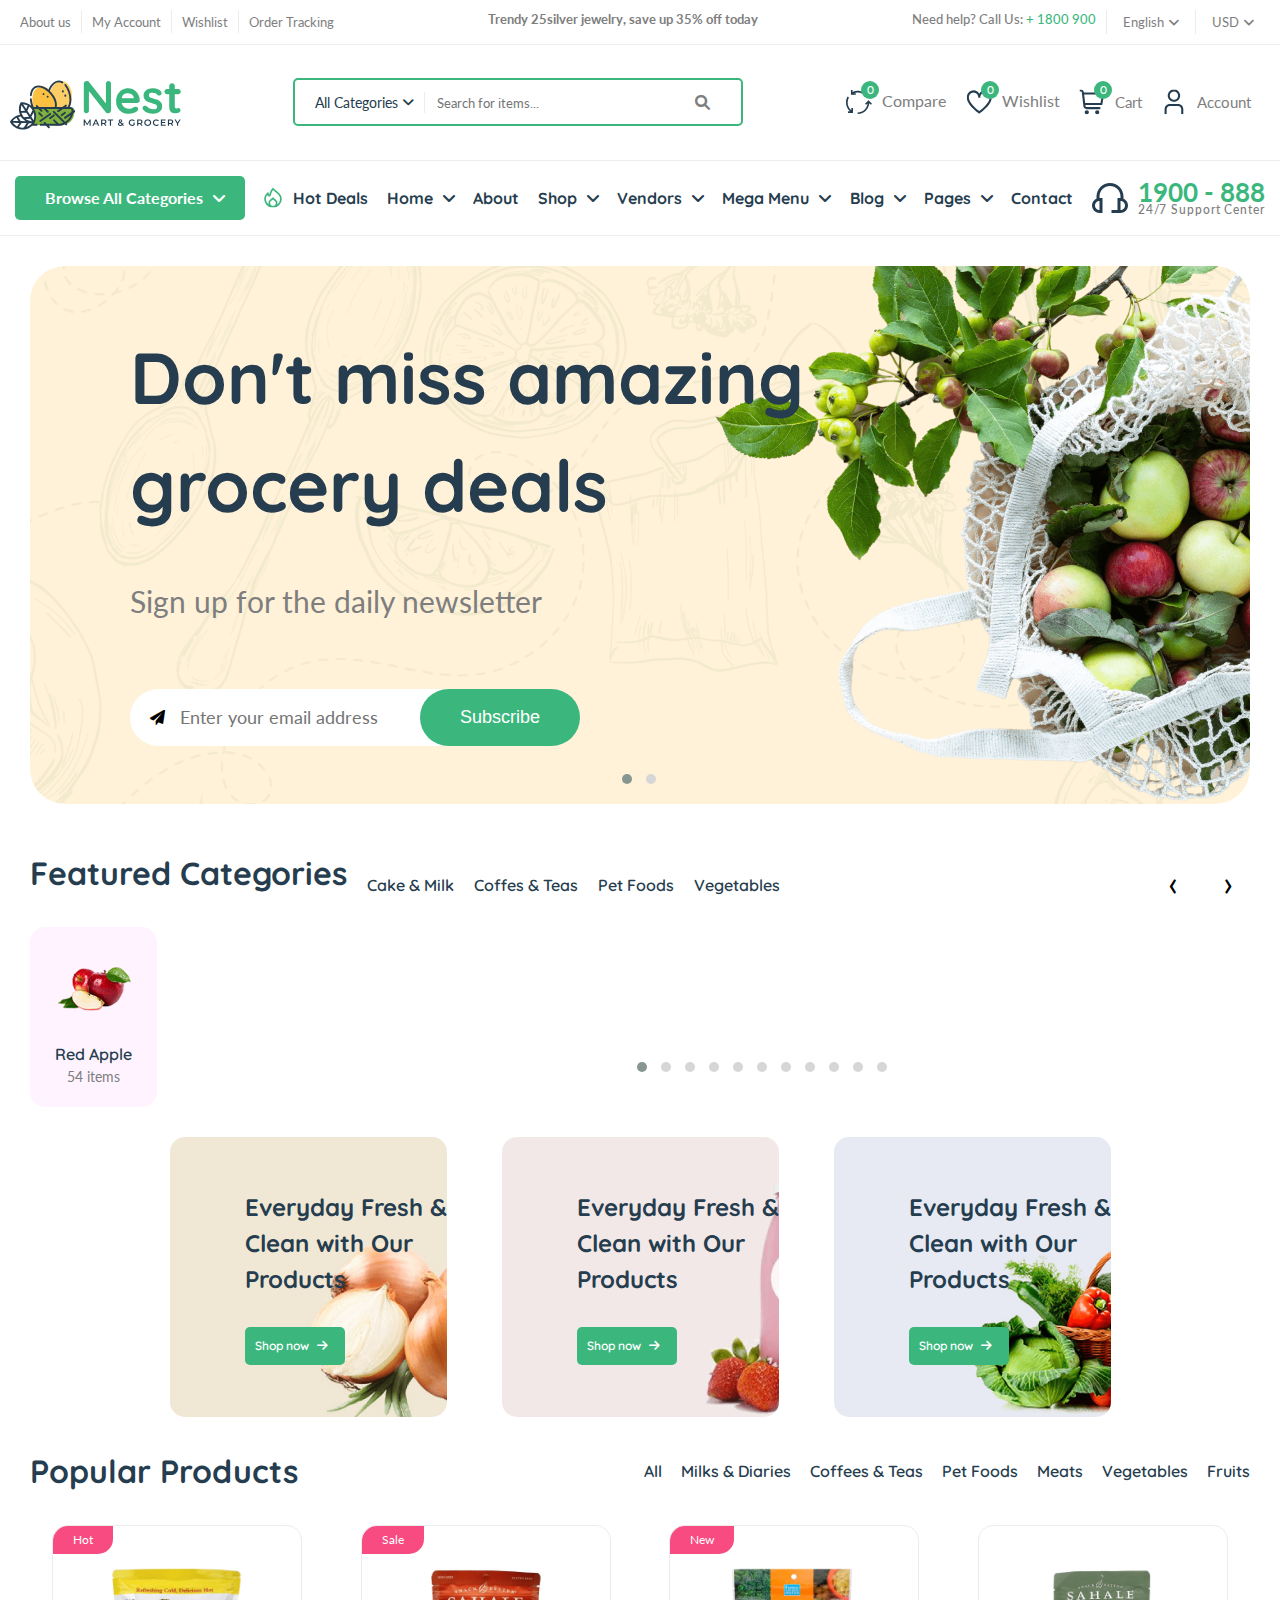
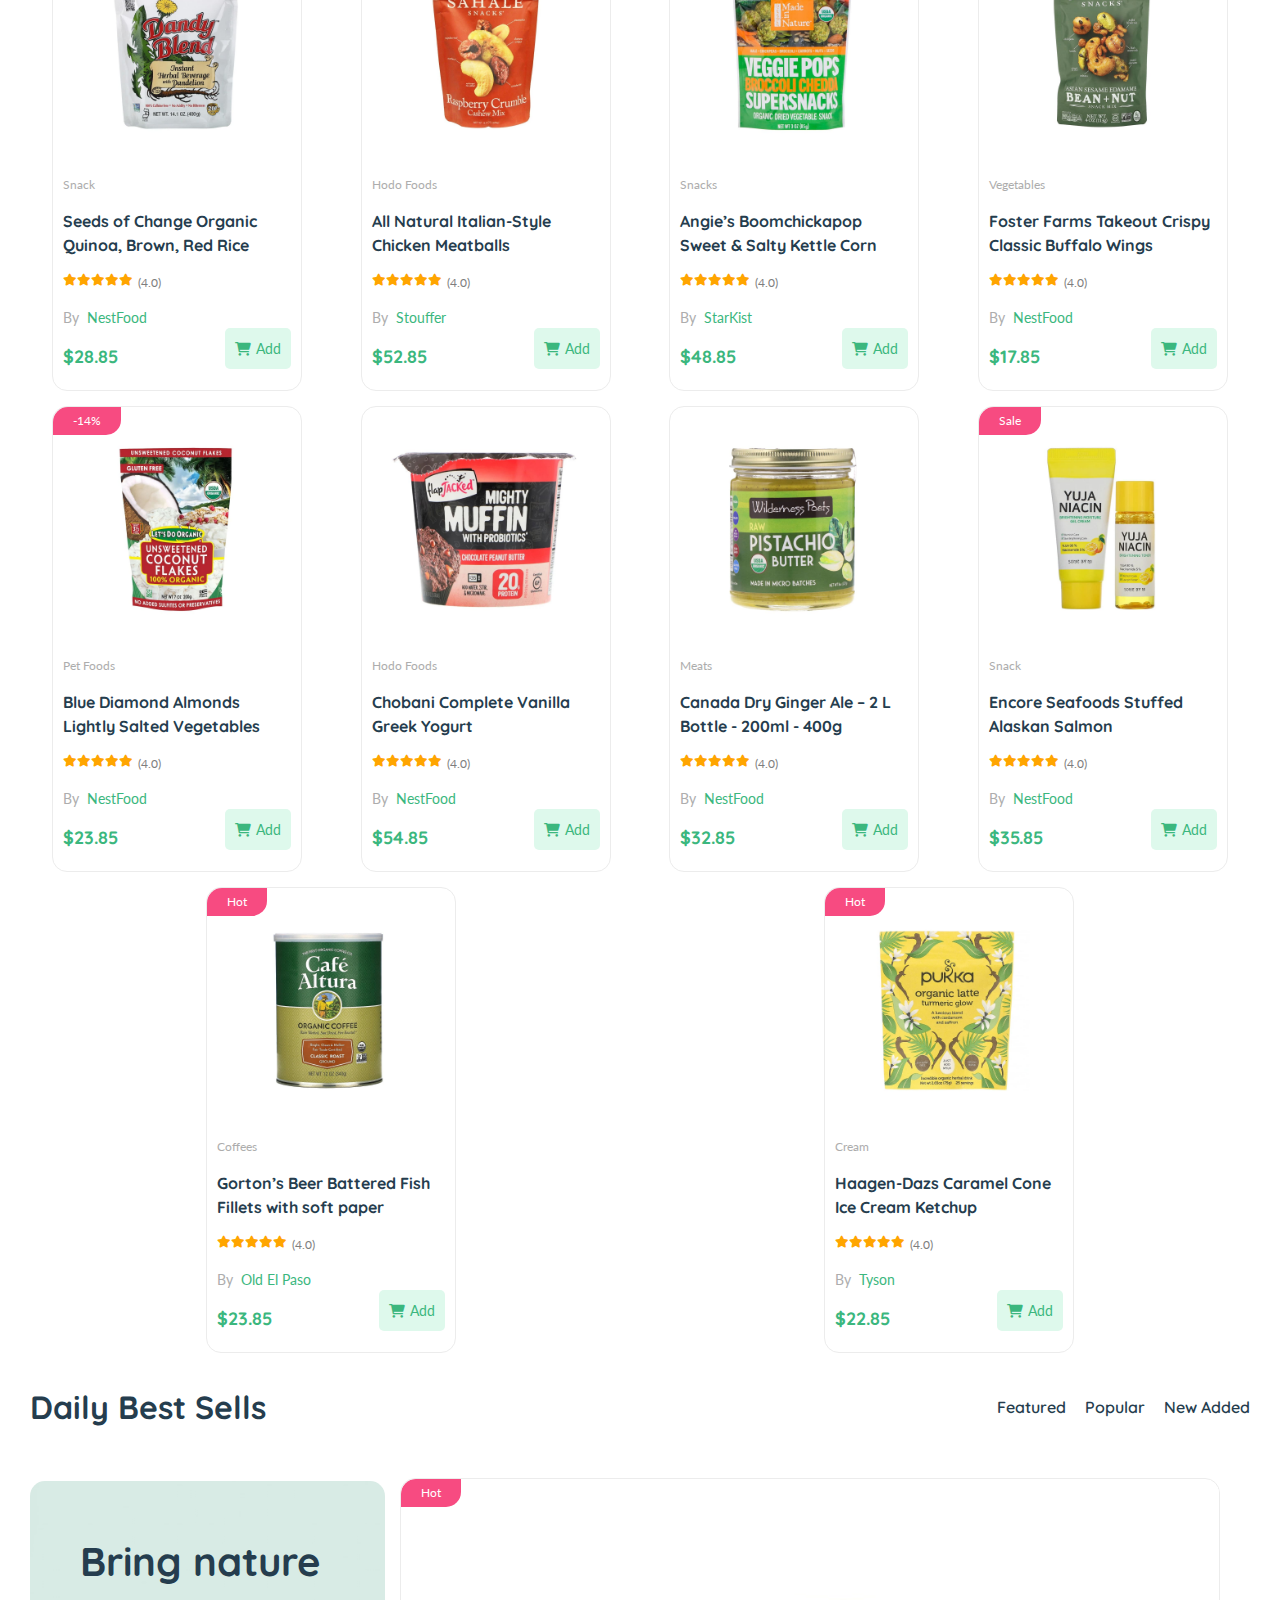
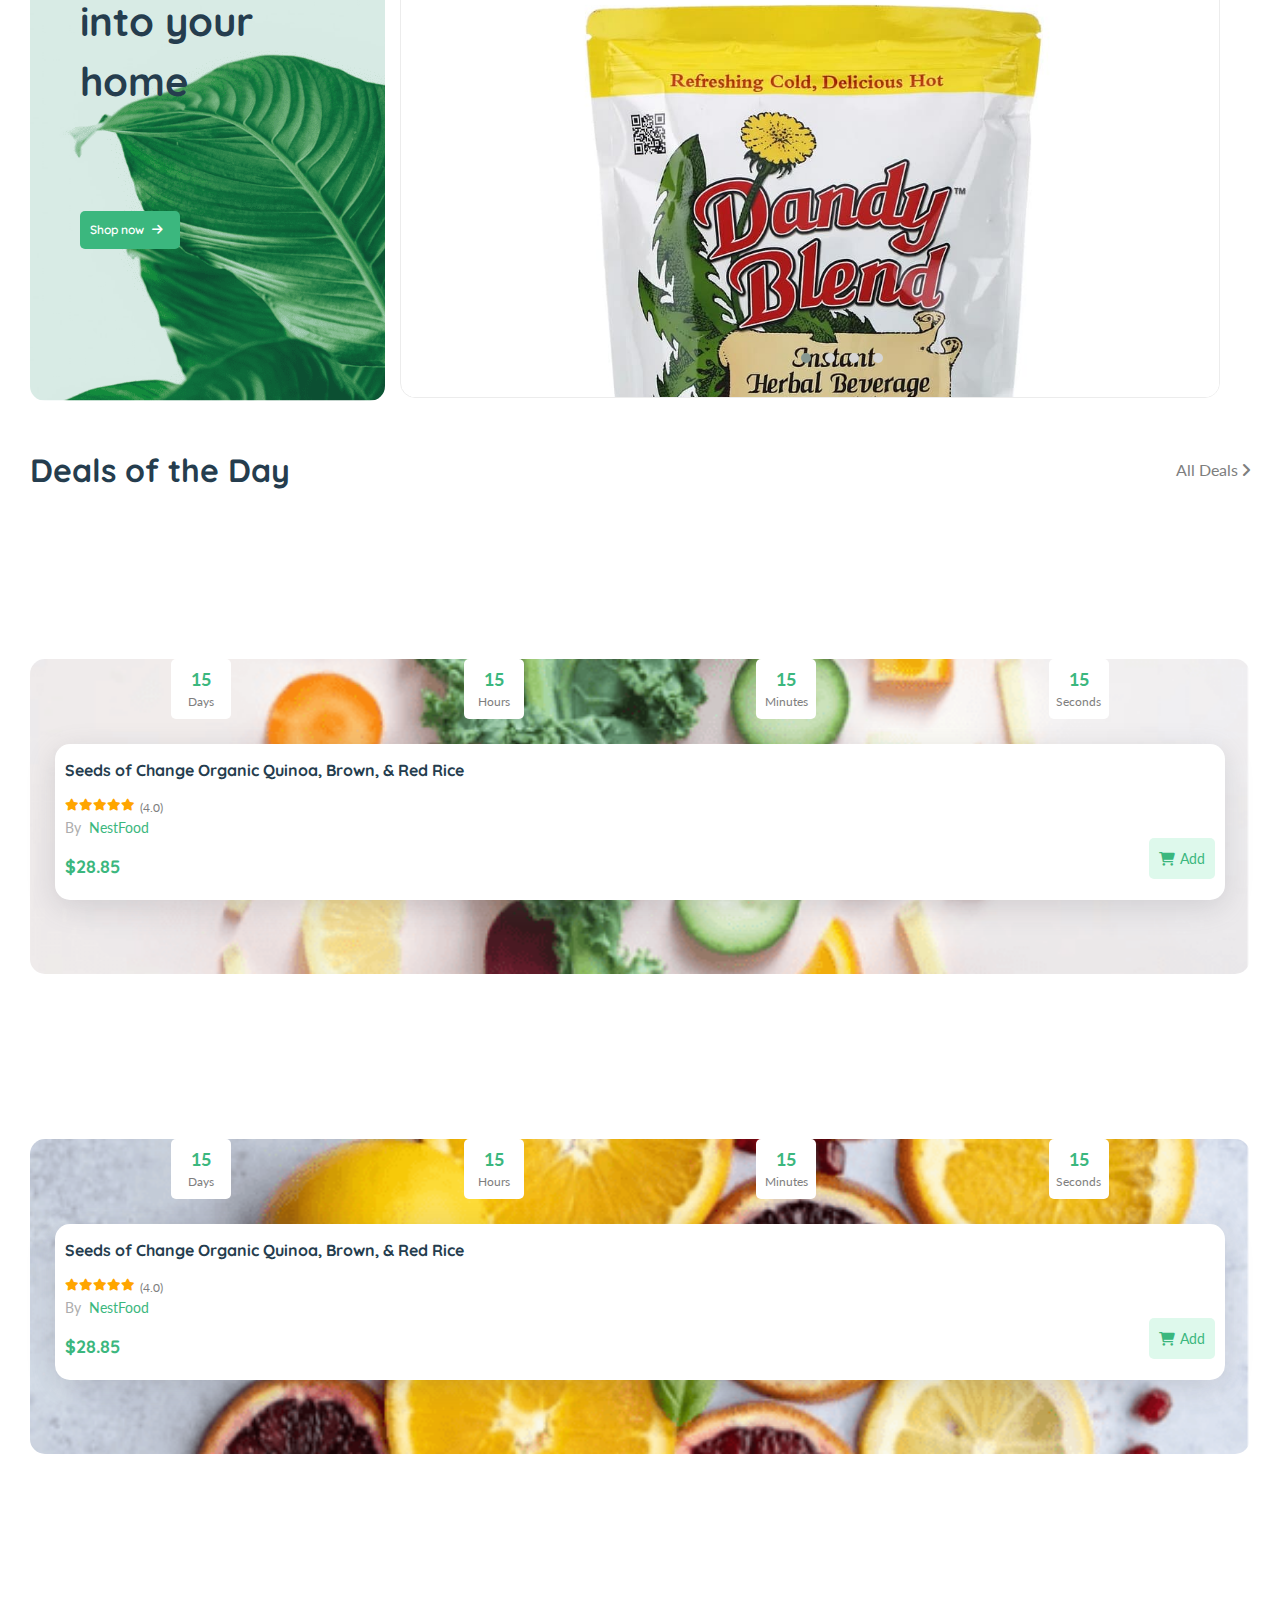
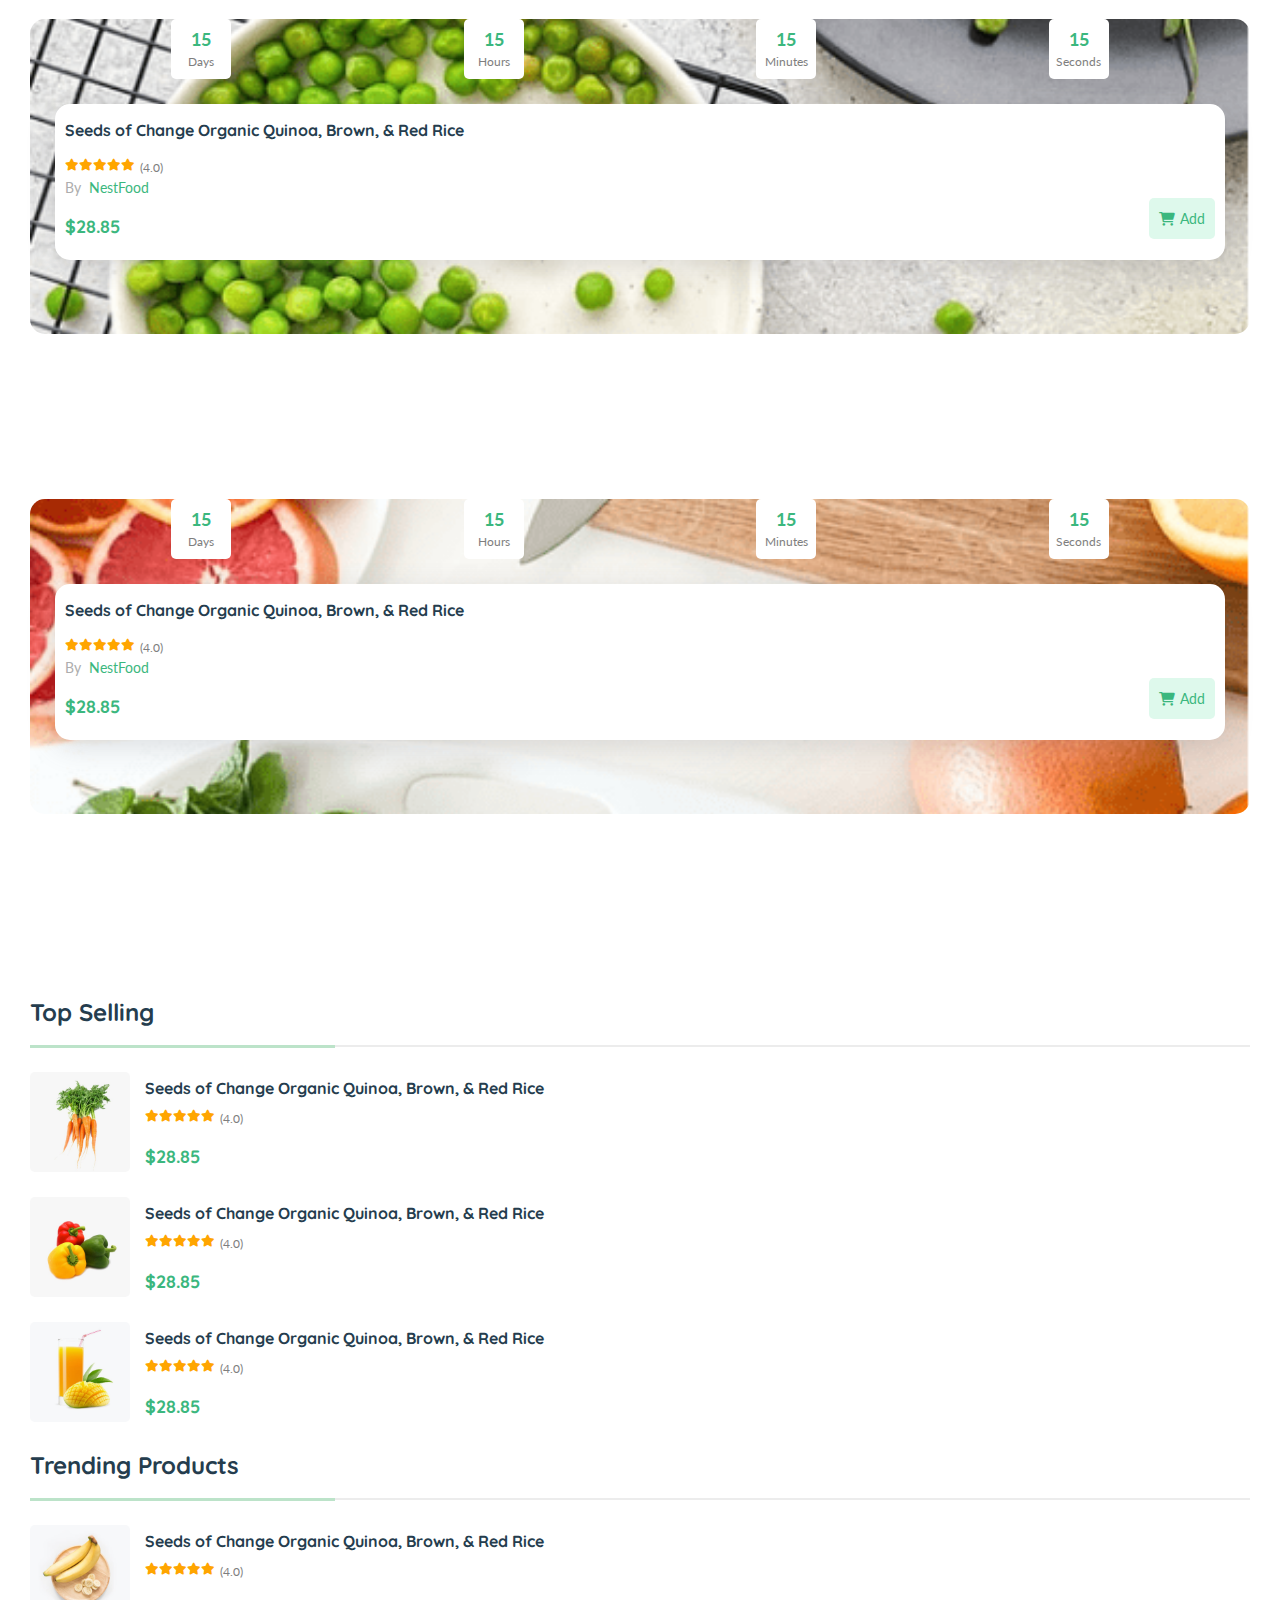
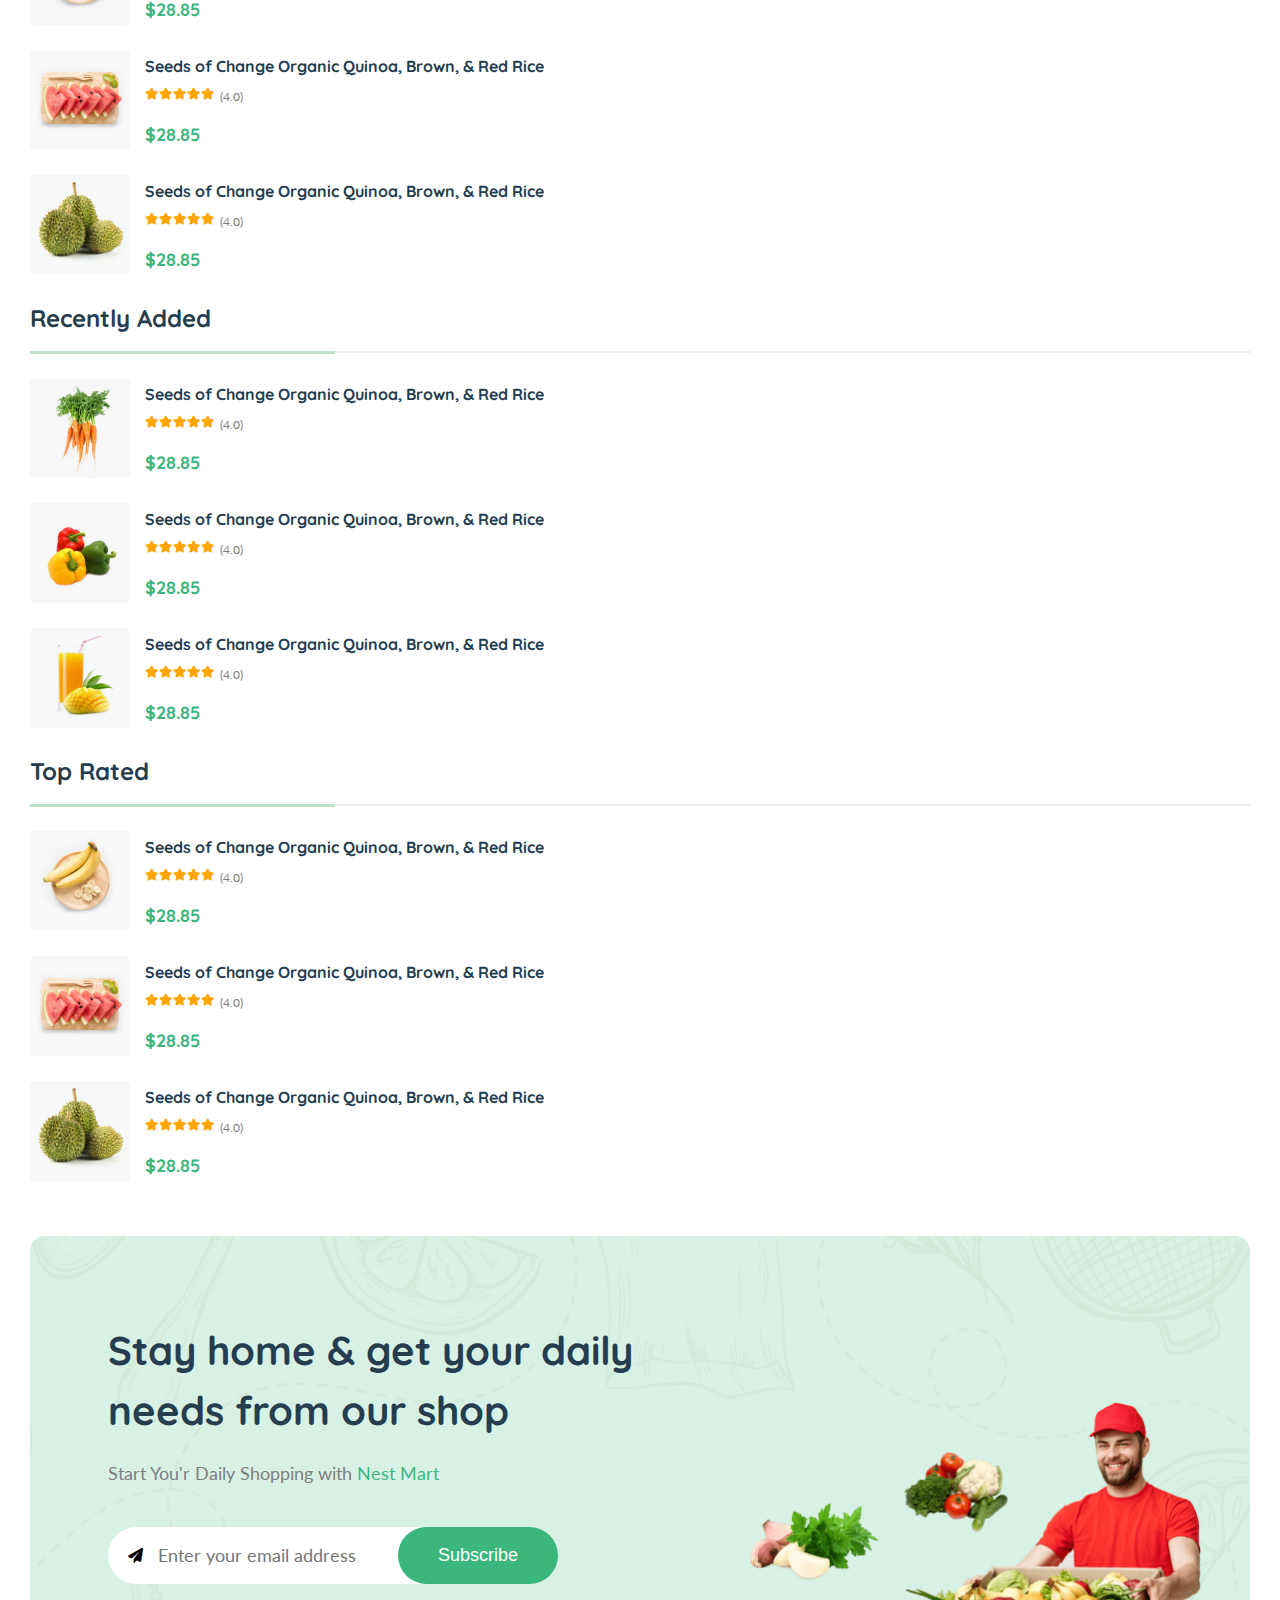
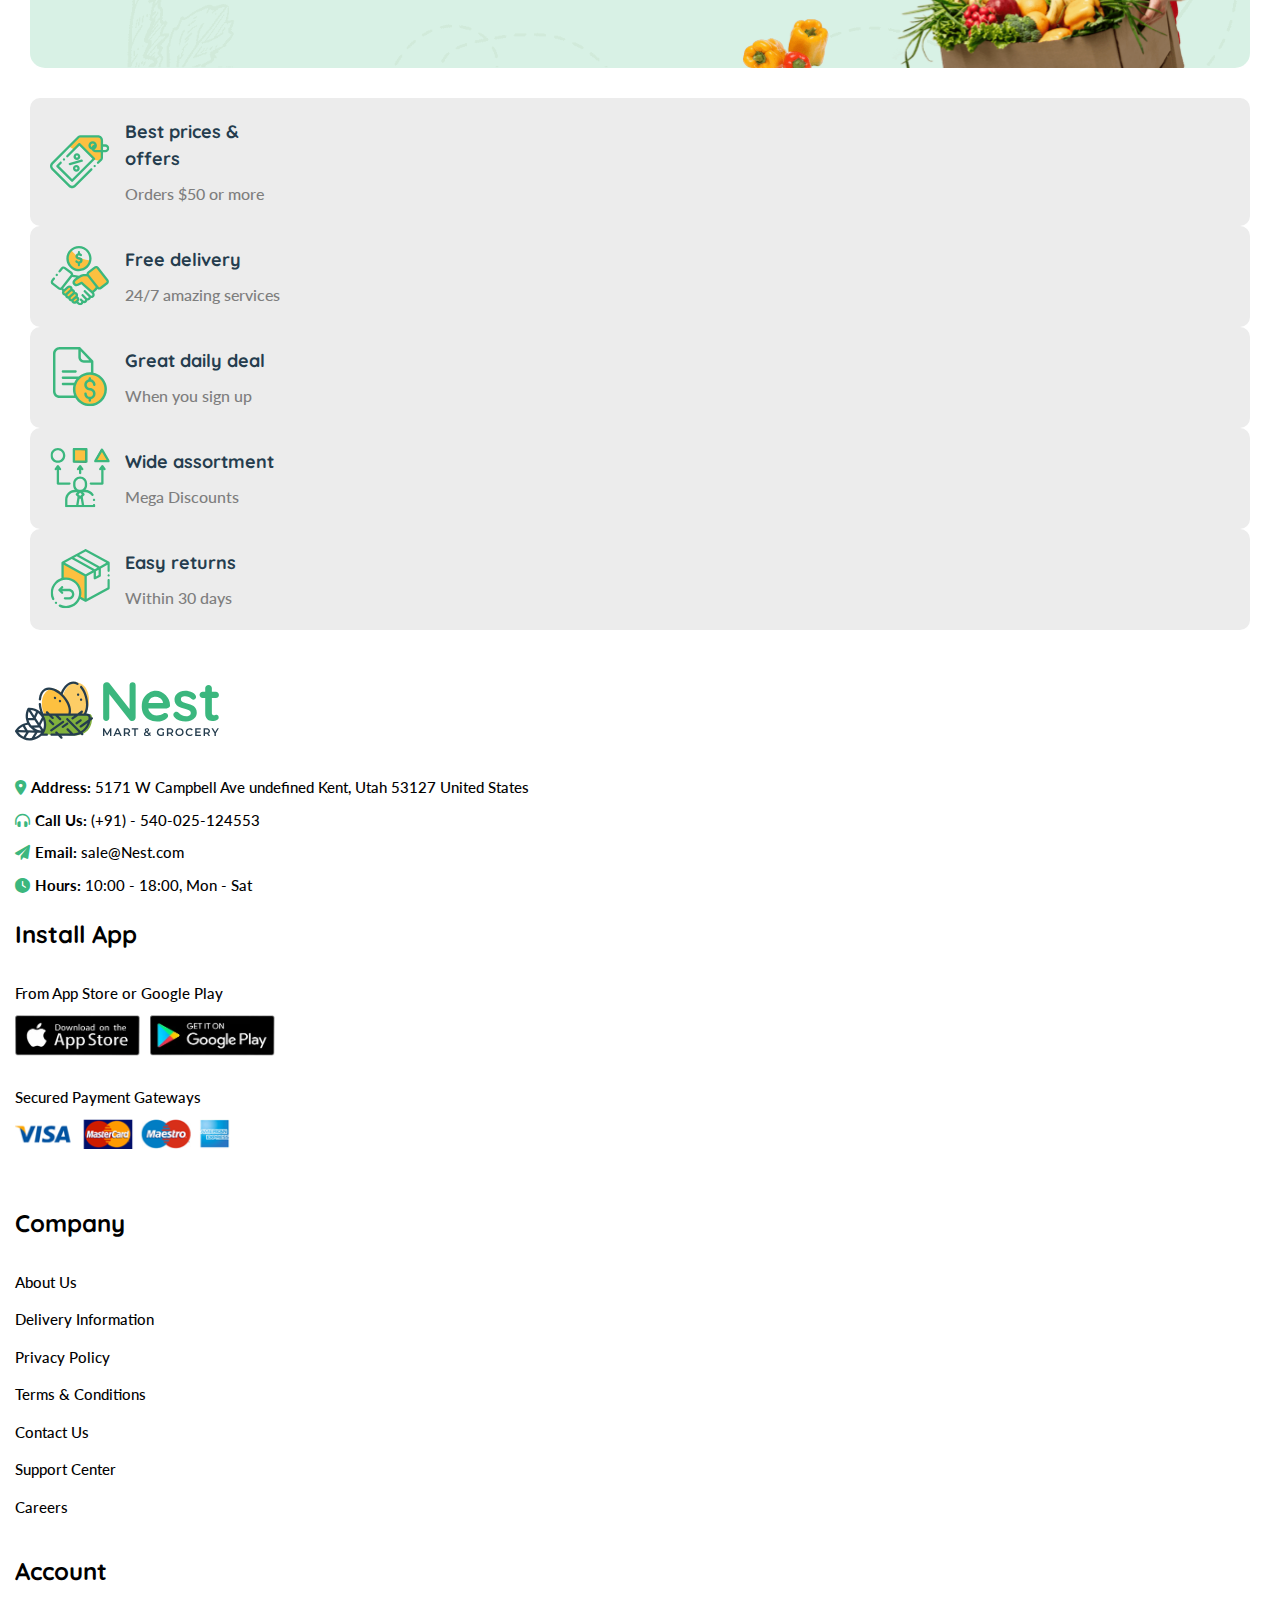
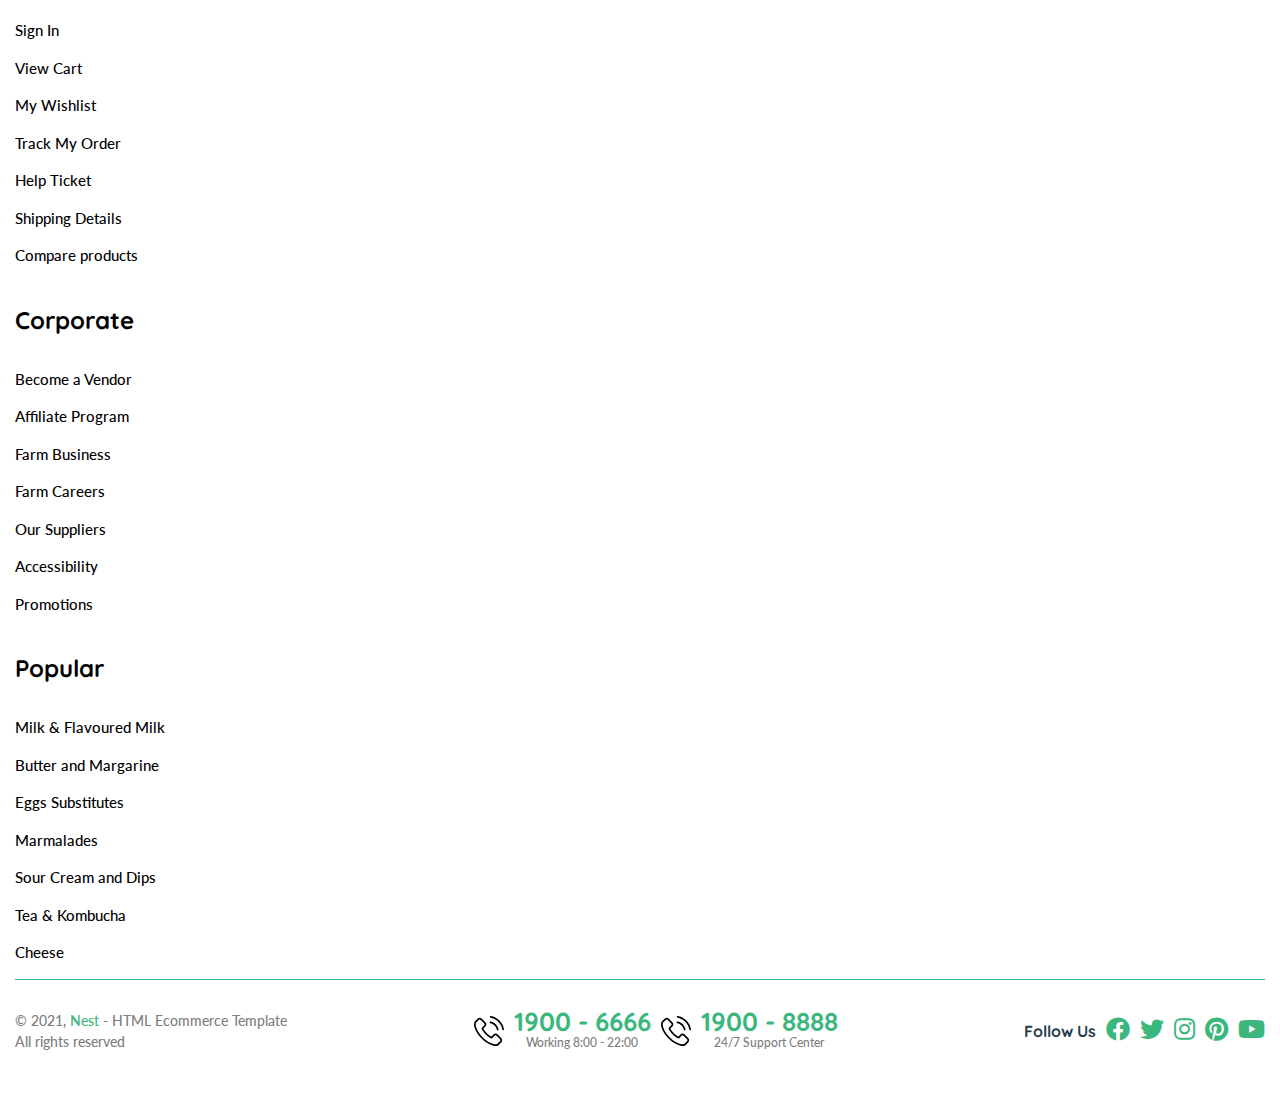
==== commit 3d337808: "minor bugs solved" ====
--- a/index.html
+++ b/index.html
@@ -204,7 +204,7 @@
         </div>
         <a href="./about.html" class="nav-about nav-item">About</a>
         <div class="nav-dropdown-holder">
-            <a href="#" class="nav-shop nav-item">Shop<i class="fa-solid fa-angle-down"></i></a>
+            <a href="./shop.html" class="nav-shop nav-item">Shop<i class="fa-solid fa-angle-down"></i></a>
             <div class="nav-dropdown-content">
                 <a href="#" class="nav-dropdown-item">Shop Grid - Right Sidebar</a>
                 <a href="#" class="nav-dropdown-item">Shop Grid - Left Sidebar</a>
@@ -289,10 +289,10 @@
         <div class="nav-dropdown-holder">
             <a href="#" class="nav-home nav-item">Pages<i class="fa-solid fa-angle-down"></i></a>
             <div class="nav-dropdown-content">
-                <a href="#" class="nav-dropdown-item">About Us</a>
+                <a href="./about.html" class="nav-dropdown-item">About Us</a>
                 <a href="#" class="nav-dropdown-item">Contact</a>
-                <a href="#" class="nav-dropdown-item">My Account</a>
-                <a href="#" class="nav-dropdown-item">Login</a>
+                <a href="./myAccount.html" class="nav-dropdown-item">My Account</a>
+                <a href="./login.html" class="nav-dropdown-item">Login</a>
                 <a href="#" class="nav-dropdown-item">Register</a>
                 <a href="#" class="nav-dropdown-item">Purchase Guide</a>
                 <a href="#" class="nav-dropdown-item">Privacy Policy</a>
@@ -300,7 +300,7 @@
                 <a href="#" class="nav-dropdown-item">404 Page</a>
             </div>
         </div>
-        <a href="#" class="nav-contact nav-item">Contact</i></a>
+        <a href="./contact.html" class="nav-contact nav-item">Contact</i></a>
         <div class="nav-hotline">
             <img src="./assets/images/icon-headphone.svg" alt="">
             <div class="hotline-holder">
@@ -432,14 +432,14 @@
                         <img src="./assets/images/product-1-1.jpg" alt="" class="product-img">
                         <img src="./assets/images/product-1-2.jpg" alt="" class="hover-img">
                         <a href="#">Snack</a>
-                        <h4><a href="#">Seeds of Change Organic Quinoa, Brown, &amp; Red Rice</a></h4>
+                        <h4><a class="product-name" href="#">Seeds of Change Organic Quinoa, Brown, Red Rice</a></h4>
                         <div class="hp-product-stars">
                             <i class="fa-solid fa-star"></i><i class="fa-solid fa-star"></i><i class="fa-solid fa-star"></i><i class="fa-solid fa-star"></i><i class="fa-solid fa-star"></i><p class="rating">(4.0)</p>
                         </div>
                         <p class="productor">By &nbsp<a href="#">NestFood</a></p>
                         <div class="price">
-                            <p>$28.85</p>
-                            <button><i class="fa-solid fa-cart-shopping"></i>Add</button>
+                            <p class="unit-price">$28.85</p>
+                            <button class="add-btn"><i class="fa-solid fa-cart-shopping"></i>Add</button>
                         </div>
                     </div>
                     <div class="hp-product-card col-md-4 col-sm-6 col-12">
@@ -447,14 +447,14 @@
                         <img src="./assets/images/product-2-1.jpg" alt="" class="product-img">
                         <img src="./assets/images/product-2-2.jpg" alt="" class="hover-img">
                         <a href="#">Hodo Foods</a>
-                        <h4><a href="#">All Natural Italian-Style Chicken Meatballs</a></h4>
+                        <h4><a class="product-name" href="#">All Natural Italian-Style Chicken Meatballs</a></h4>
                         <div class="hp-product-stars">
                             <i class="fa-solid fa-star"></i><i class="fa-solid fa-star"></i><i class="fa-solid fa-star"></i><i class="fa-solid fa-star"></i><i class="fa-solid fa-star"></i><p class="rating">(4.0)</p>
                         </div>
                         <p class="productor">By &nbsp<a href="#">Stouffer</a></p>
                         <div class="price">
-                            <p>$52.85</p>
-                            <button><i class="fa-solid fa-cart-shopping"></i>Add</button>
+                            <p class="unit-price">$52.85</p>
+                            <button class="add-btn"><i class="fa-solid fa-cart-shopping"></i>Add</button>
                         </div>
                     </div>
                     <div class="hp-product-card col-md-4 col-sm-6 col-12">
@@ -469,7 +469,7 @@
                         <p class="productor">By &nbsp<a href="#">StarKist</a></p>
                         <div class="price">
                             <p>$48.85</p>
-                            <button><i class="fa-solid fa-cart-shopping"></i>Add</button>
+                            <button class="add-btn"><i class="fa-solid fa-cart-shopping"></i>Add</button>
                         </div>
                     </div>
                     <div class="hp-product-card col-md-4 col-sm-6 col-12">
@@ -483,7 +483,7 @@
                         <p class="productor">By &nbsp<a href="#">NestFood</a></p>
                         <div class="price">
                             <p>$17.85</p>
-                            <button><i class="fa-solid fa-cart-shopping"></i>Add</button>
+                            <button class="add-btn"><i class="fa-solid fa-cart-shopping"></i>Add</button>
                         </div>
                     </div>
                     <div class="hp-product-card col-md-4 col-sm-6 col-12">
@@ -498,7 +498,7 @@
                         <p class="productor">By &nbsp<a href="#">NestFood</a></p>
                         <div class="price">
                             <p>$23.85</p>
-                            <button><i class="fa-solid fa-cart-shopping"></i>Add</button>
+                            <button class="add-btn"><i class="fa-solid fa-cart-shopping"></i>Add</button>
                         </div>
                     </div>
                     <div class="hp-product-card col-md-4 col-sm-6 col-12">
@@ -512,7 +512,7 @@
                         <p class="productor">By &nbsp<a href="#">NestFood</a></p>
                         <div class="price">
                             <p>$54.85</p>
-                            <button><i class="fa-solid fa-cart-shopping"></i>Add</button>
+                            <button class="add-btn"><i class="fa-solid fa-cart-shopping"></i>Add</button>
                         </div>
                     </div>
                     <div class="hp-product-card col-md-4 col-sm-6 col-12">
@@ -526,7 +526,7 @@
                         <p class="productor">By &nbsp<a href="#">NestFood</a></p>
                         <div class="price">
                             <p>$32.85</p>
-                            <button><i class="fa-solid fa-cart-shopping"></i>Add</button>
+                            <button class="add-btn"><i class="fa-solid fa-cart-shopping"></i>Add</button>
                         </div>
                     </div>
                     <div class="hp-product-card col-md-4 col-sm-6 col-12">
@@ -541,7 +541,7 @@
                         <p class="productor">By &nbsp<a href="#">NestFood</a></p>
                         <div class="price">
                             <p>$35.85</p>
-                            <button><i class="fa-solid fa-cart-shopping"></i>Add</button>
+                            <button class="add-btn"><i class="fa-solid fa-cart-shopping"></i>Add</button>
                         </div>
                     </div>
                     <div class="hp-product-card col-md-4 col-sm-6 col-12">
@@ -556,7 +556,7 @@
                         <p class="productor">By &nbsp<a href="#">Old El Paso</a></p>
                         <div class="price">
                             <p>$23.85</p>
-                            <button><i class="fa-solid fa-cart-shopping"></i>Add</button>
+                            <button class="add-btn"><i class="fa-solid fa-cart-shopping"></i>Add</button>
                         </div>
                     </div>
                     <div class="hp-product-card col-md-4 col-sm-6 col-12">
@@ -571,7 +571,7 @@
                         <p class="productor">By &nbsp<a href="#">Tyson</a></p>
                         <div class="price">
                             <p>$22.85</p>
-                            <button><i class="fa-solid fa-cart-shopping"></i>Add</button>
+                            <button class="add-btn"><i class="fa-solid fa-cart-shopping"></i>Add</button>
                         </div>
                 </div>
             </div>
@@ -1107,5 +1107,6 @@
     <script src="./assets/javascript/categories-carousel.js"></script>
     <script src="./assets/javascript/best-sells-carousel.js"></script>
     <script src="./assets/javascript/nav-dropdown.js"></script>
+    <script src="./assets/javascript/cart.js"></script>
 </body>
 </html>--- a/assets/styles/main.css
+++ b/assets/styles/main.css
@@ -704,7 +704,7 @@
 }
 
 .nav-mega-dropdown-content .mega-dropdown-content-img {
-  background-image: url(../../../../assets/images/banner-menu.png);
+  background-image: url(../images/banner-menu.png);
   background-size: cover;
   background-position: center;
   width: 475px;
@@ -1015,6 +1015,7 @@
 
 .hp-banner {
   position: relative;
+  width: 100%;
 }
 
 .owl-dots {
@@ -1030,7 +1031,7 @@
 }
 
 .hp-banner-slide-one {
-  background-image: url(../../../../assets/images/slider-1.png);
+  background-image: url(../images/slider-1.png);
   background-size: cover;
   background-position: center;
   background-repeat: no-repeat;
@@ -1046,10 +1047,11 @@
   -webkit-box-pack: start;
       -ms-flex-pack: start;
           justify-content: flex-start;
+  width: 100%;
 }
 
 .hp-banner-slide-two {
-  background-image: url(../../../../assets/images/slider-2.png);
+  background-image: url(../images/slider-2.png);
   background-size: cover;
   background-position: center;
   background-repeat: no-repeat;
@@ -1065,6 +1067,7 @@
   -webkit-box-pack: start;
       -ms-flex-pack: start;
           justify-content: flex-start;
+  width: 100%;
 }
 
 .hp-banner-content {
@@ -1075,7 +1078,7 @@
   font-size: 72px;
   margin-bottom: 40px;
   color: #253D4E;
-  font-family: 'Quicksand', sans-serif;
+  font-family: "Quicksand", sans-serif;
   font-weight: 700;
 }
 
@@ -1083,7 +1086,7 @@
   font-size: 30px;
   margin-bottom: 65px;
   color: #7E7E7E;
-  font-family: 'Lato', sans-serif;
+  font-family: "Lato", sans-serif;
 }
 
 .hp-banner-content form {
@@ -1110,7 +1113,7 @@
   border-radius: 35px;
   padding: 15px;
   font-size: 18px;
-  font-family: 'Lato', sans-serif;
+  font-family: "Lato", sans-serif;
 }
 
 .hp-banner-content form input:focus {
@@ -1123,7 +1126,7 @@
   border-radius: 35px;
   padding: 15px 40px;
   font-size: 18px;
-  font-family: 'Quicksand', sans-serif;
+  font-family: "Quicksand", sans-serif;
   color: white;
 }
 
@@ -1145,14 +1148,14 @@
 
 .hp-categories h2 {
   font-size: 32px;
-  font-family: 'Quicksand', sans-serif;
+  font-family: "Quicksand", sans-serif;
   font-weight: 700;
   color: #253D4E;
 }
 
 .hp-categories a {
   font-size: 16px;
-  font-family: 'Quicksand', sans-serif;
+  font-family: "Quicksand", sans-serif;
   font-weight: 600;
   color: #253D4E;
   cursor: pointer;
@@ -1242,31 +1245,31 @@
 
 .hp-categories-card a {
   font-size: 16px;
-  font-family: 'Quicksand', sans-serif;
+  font-family: "Quicksand", sans-serif;
   color: #253D4E;
   font-weight: 600;
 }
 
 .hp-categories-card p {
   font-size: 14px;
-  font-family: 'Lato', sans-serif;
+  font-family: "Lato", sans-serif;
   color: #7E7E7E;
 }
 
 .cat-1 {
-  background-color: #FFF3FF;
+  background-color: #fff3ff;
 }
 
 .cat-2 {
-  background-color: #F2FCE4;
+  background-color: #f2fce4;
 }
 
 .cat-3 {
-  background-color: #FEEFEA;
+  background-color: #feefea;
 }
 
 .cat-4 {
-  background-color: #FFFCEB;
+  background-color: #fffceb;
 }
 
 .hp-categories-bottom {
@@ -1284,15 +1287,15 @@
 }
 
 .hp-categories-bottom .card1 {
-  background-image: url(../../../../assets/images/banner-1.png);
+  background-image: url(../images/banner-1.png);
 }
 
 .hp-categories-bottom .card2 {
-  background-image: url(../../../../assets/images/banner-2.png);
+  background-image: url(../images/banner-2.png);
 }
 
 .hp-categories-bottom .card3 {
-  background-image: url(../../../../assets/images/banner-3.png);
+  background-image: url(../images/banner-3.png);
 }
 
 .hp-categories-bottom .hp-categories-bottom-card {
@@ -1317,7 +1320,7 @@
 
 .hp-categories-bottom .hp-categories-bottom-card h4 {
   font-size: 24px;
-  font-family: 'Quicksand', sans-serif;
+  font-family: "Quicksand", sans-serif;
   font-weight: 700;
   color: #253D4E;
   -webkit-transition: 0.3s ease-in-out;
@@ -1333,7 +1336,7 @@
 .hp-categories-bottom .hp-categories-bottom-card a {
   width: 100px;
   font-size: 12px;
-  font-family: 'Quicksand', sans-serif;
+  font-family: "Quicksand", sans-serif;
   color: white;
   font-weight: 600;
   -webkit-transition: 0.3s ease-in-out;
@@ -1377,14 +1380,14 @@
 
 .hp-popular-products-nav h2 {
   font-size: 32px;
-  font-family: 'Quicksand', sans-serif;
+  font-family: "Quicksand", sans-serif;
   font-weight: 700;
   color: #253D4E;
 }
 
 .hp-popular-products-nav a {
   font-size: 16px;
-  font-family: 'Quicksand', sans-serif;
+  font-family: "Quicksand", sans-serif;
   font-weight: 600;
   color: #253D4E;
   cursor: pointer;
@@ -1451,7 +1454,7 @@
   border-top-left-radius: 15px;
   border-bottom-right-radius: 15px;
   font-size: 12px;
-  font-family: 'Lato', sans-serif;
+  font-family: "Lato", sans-serif;
   color: white;
   z-index: 11;
 }
@@ -1468,15 +1471,15 @@
 
 .hp-product-card a {
   font-size: 12px;
-  font-family: 'Lato', sans-serif;
-  color: #ADADAD;
+  font-family: "Lato", sans-serif;
+  color: #adadad;
   font-weight: 400;
   margin-top: 15px;
 }
 
 .hp-product-card h4 a {
   font-size: 16px;
-  font-family: 'Quicksand', sans-serif;
+  font-family: "Quicksand", sans-serif;
   font-weight: 700;
   color: #253D4E;
   -webkit-transition: 0.3s ease-in-out;
@@ -1502,19 +1505,19 @@
 .hp-product-card .hp-product-stars p {
   margin-left: 5px;
   font-size: 12px;
-  font-family: 'Lato', sans-serif;
+  font-family: "Lato", sans-serif;
   color: #7E7E7E;
 }
 
 .hp-product-card .productor {
   font-size: 14px;
-  color: #ADADAD;
-  font-family: 'Lato', sans-serif;
+  color: #adadad;
+  font-family: "Lato", sans-serif;
 }
 
 .hp-product-card .productor a {
   font-size: 14px;
-  font-family: 'Lato', sans-serif;
+  font-family: "Lato", sans-serif;
   color: #3BB77E;
   font-weight: 400;
   -webkit-transition: 0.3s ease-in-out;
@@ -1540,7 +1543,7 @@
 
 .hp-product-card .price p {
   font-size: 18px;
-  font-family: 'Quicksand', sans-serif;
+  font-family: "Quicksand", sans-serif;
   color: #3BB77E;
   font-weight: 700;
   margin-top: 15px;
@@ -1549,9 +1552,9 @@
 .hp-product-card .price button {
   border: none;
   font-size: 14px;
-  font-family: 'Lato', sans-serif;
-  color: #3BB77E;
-  background-color: #DEF9EC;
+  font-family: "Lato", sans-serif;
+  color: #3BB77E;
+  background-color: #def9ec;
   padding: 10px;
   border-radius: 5px;
   -webkit-transition: 0.3s ease-in-out;
@@ -1572,7 +1575,7 @@
 }
 
 .hp-best-sells .hp-best-sells-banner {
-  background-image: url(../../../../assets/images/banner-4.png);
+  background-image: url(../images/banner-4.png);
   background-size: cover;
   background-position: center;
   background-repeat: no-repeat;
@@ -1591,7 +1594,7 @@
 
 .hp-best-sells .hp-best-sells-banner h4 {
   font-size: 40px;
-  font-family: 'Quicksand', sans-serif;
+  font-family: "Quicksand", sans-serif;
   font-weight: 700;
   color: #253D4E;
   margin: 50px 0 100px 50px;
@@ -1601,7 +1604,7 @@
   margin: 0 0 0 50px;
   width: 100px;
   font-size: 12px;
-  font-family: 'Quicksand', sans-serif;
+  font-family: "Quicksand", sans-serif;
   color: white;
   font-weight: 600;
   -webkit-transition: 0.3s ease-in-out;
@@ -1681,7 +1684,7 @@
   border-top-left-radius: 15px;
   border-bottom-right-radius: 15px;
   font-size: 12px;
-  font-family: 'Lato', sans-serif;
+  font-family: "Lato", sans-serif;
   color: white;
   z-index: 11;
 }
@@ -1698,8 +1701,8 @@
 
 .hp-best-sells-card a {
   font-size: 12px;
-  font-family: 'Lato', sans-serif;
-  color: #ADADAD;
+  font-family: "Lato", sans-serif;
+  color: #adadad;
   font-weight: 400;
   margin-top: 15px;
   z-index: 11;
@@ -1707,7 +1710,7 @@
 
 .hp-best-sells-card h4 a {
   font-size: 16px;
-  font-family: 'Quicksand', sans-serif;
+  font-family: "Quicksand", sans-serif;
   font-weight: 700;
   color: #253D4E;
   -webkit-transition: 0.3s ease-in-out;
@@ -1732,7 +1735,7 @@
 
 .hp-best-sells-card .price {
   font-size: 18px;
-  font-family: 'Quicksand', sans-serif;
+  font-family: "Quicksand", sans-serif;
   color: #3BB77E;
   font-weight: 700;
   margin-top: 15px;
@@ -1756,7 +1759,7 @@
 
 .hp-best-sells-card .stocks-numeral {
   font-size: 12px;
-  font-family: 'Lato', sans-serif;
+  font-family: "Lato", sans-serif;
   color: black;
   font-weight: 400;
   margin-bottom: 10px;
@@ -1765,7 +1768,7 @@
 .hp-best-sells-card button {
   border: none;
   font-size: 14px;
-  font-family: 'Lato', sans-serif;
+  font-family: "Lato", sans-serif;
   color: white;
   background-color: #3BB77E;
   padding: 10px;
@@ -1803,14 +1806,14 @@
 
 .hp-deals-nav h2 {
   font-size: 32px;
-  font-family: 'Quicksand', sans-serif;
+  font-family: "Quicksand", sans-serif;
   color: #253D4E;
   font-weight: 700;
 }
 
 .hp-deals-nav a {
   font-size: 16px;
-  font-family: 'Lato', sans-serif;
+  font-family: "Lato", sans-serif;
   color: #7E7E7E;
   font-weight: 400;
   -webkit-transition: 0.3s ease-in-out;
@@ -1829,19 +1832,19 @@
 }
 
 .deals-banner1 {
-  background-image: url(../../../../assets/images/banner-5.png);
+  background-image: url(../images/banner-5.png);
 }
 
 .deals-banner2 {
-  background-image: url(../../../../assets/images/banner-6.png);
+  background-image: url(../images/banner-6.png);
 }
 
 .deals-banner3 {
-  background-image: url(../../../../assets/images/banner-7.png);
+  background-image: url(../images/banner-7.png);
 }
 
 .deals-banner4 {
-  background-image: url(../../../../assets/images/banner-8.png);
+  background-image: url(../images/banner-8.png);
 }
 
 .hp-deals-item {
@@ -1900,7 +1903,7 @@
 
 .hp-deals-card .hp-deals-card-time-holder .deals-time span {
   font-size: 18px;
-  font-family: 'Lato', sans-serif;
+  font-family: "Lato", sans-serif;
   color: #3BB77E;
   font-weight: 700;
   -webkit-transition: 0.3s ease-in-out;
@@ -1914,7 +1917,7 @@
 
 .hp-deals-card .hp-deals-card-time-holder .deals-time p {
   font-size: 12px;
-  font-family: 'Lato', sans-serif;
+  font-family: "Lato", sans-serif;
   color: #7E7E7E;
   font-weight: 400;
 }
@@ -1938,7 +1941,7 @@
 
 .hp-deals-card .hp-deals-card-content h4 a {
   font-size: 16px;
-  font-family: 'Quicksand', sans-serif;
+  font-family: "Quicksand", sans-serif;
   font-weight: 700;
   color: #253D4E;
   -webkit-transition: 0.3s ease-in-out;
@@ -1964,19 +1967,19 @@
 .hp-deals-card .hp-deals-card-content .hp-product-stars p {
   margin-left: 5px;
   font-size: 12px;
-  font-family: 'Lato', sans-serif;
+  font-family: "Lato", sans-serif;
   color: #7E7E7E;
 }
 
 .hp-deals-card .hp-deals-card-content .productor {
   font-size: 14px;
-  color: #ADADAD;
-  font-family: 'Lato', sans-serif;
+  color: #adadad;
+  font-family: "Lato", sans-serif;
 }
 
 .hp-deals-card .hp-deals-card-content .productor a {
   font-size: 14px;
-  font-family: 'Lato', sans-serif;
+  font-family: "Lato", sans-serif;
   color: #3BB77E;
   font-weight: 400;
   -webkit-transition: 0.3s ease-in-out;
@@ -2002,7 +2005,7 @@
 
 .hp-deals-card .hp-deals-card-content .price p {
   font-size: 18px;
-  font-family: 'Quicksand', sans-serif;
+  font-family: "Quicksand", sans-serif;
   color: #3BB77E;
   font-weight: 700;
   margin-top: 15px;
@@ -2011,9 +2014,9 @@
 .hp-deals-card .hp-deals-card-content .price button {
   border: none;
   font-size: 14px;
-  font-family: 'Lato', sans-serif;
-  color: #3BB77E;
-  background-color: #DEF9EC;
+  font-family: "Lato", sans-serif;
+  color: #3BB77E;
+  background-color: #def9ec;
   padding: 10px;
   border-radius: 5px;
   -webkit-transition: 0.3s ease-in-out;
@@ -2035,27 +2038,27 @@
 
 .hp-top-products h2 {
   font-size: 24px;
-  font-family: 'Quicksand', sans-serif;
-  color: #253D4E;
-  font-weight: 700;
-}
-
-.hp-top-products .underline {
+  font-family: "Quicksand", sans-serif;
+  color: #253D4E;
+  font-weight: 700;
+}
+
+.hp-top-products img {
+  width: 100px;
+  border-radius: 5px;
+}
+
+.underline {
   width: 100%;
   height: 2px;
   background-color: #ececec;
   margin: 15px 0;
 }
 
-.hp-top-products .underline div {
+.underline div {
   width: 25%;
   height: 3px;
-  background-color: #BCE3C9;
-}
-
-.hp-top-products img {
-  width: 100px;
-  border-radius: 5px;
+  background-color: #bce3c9;
 }
 
 .hp-top-prods-item {
@@ -2076,7 +2079,7 @@
 
 .hp-top-prods-item h4 a {
   font-size: 16px;
-  font-family: 'Quicksand', sans-serif;
+  font-family: "Quicksand", sans-serif;
   color: #253D4E;
   font-weight: 700;
   margin-bottom: 10px;
@@ -2100,20 +2103,20 @@
 .hp-top-prods-item .hp-product-stars p {
   margin-left: 5px;
   font-size: 12px;
-  font-family: 'Lato', sans-serif;
+  font-family: "Lato", sans-serif;
   color: #7E7E7E;
 }
 
 .hp-top-prods-item .price {
   font-size: 18px;
-  font-family: 'Quicksand', sans-serif;
+  font-family: "Quicksand", sans-serif;
   color: #3BB77E;
   font-weight: 700;
   margin-top: 15px;
 }
 
 .hp-banner-bottom {
-  background-image: url(../../../../assets/images/banner-10.png);
+  background-image: url(../images/banner-10.png);
   min-height: 230px;
   margin: 15px;
   border-radius: 15px;
@@ -2133,7 +2136,7 @@
 
 .hp-banner-bottom h3 {
   font-size: 40px;
-  font-family: 'Quicksand', sans-serif;
+  font-family: "Quicksand", sans-serif;
   color: #253D4E;
   font-weight: 700;
   margin-bottom: 20px;
@@ -2141,7 +2144,7 @@
 
 .hp-banner-bottom p {
   font-size: 18px;
-  font-family: 'Lato', sans-serif;
+  font-family: "Lato", sans-serif;
   color: #7E7E7E;
   font-weight: 400;
   margin-bottom: 40px;
@@ -2175,7 +2178,7 @@
   border-radius: 35px;
   padding: 15px;
   font-size: 18px;
-  font-family: 'Lato', sans-serif;
+  font-family: "Lato", sans-serif;
 }
 
 .hp-banner-bottom form input:focus {
@@ -2188,7 +2191,7 @@
   border-radius: 35px;
   padding: 15px 40px;
   font-size: 18px;
-  font-family: 'Quicksand', sans-serif;
+  font-family: "Quicksand", sans-serif;
   color: white;
 }
 
@@ -2230,7 +2233,7 @@
 
 .hp-bottom-cards .hp-bottom-card h4 {
   font-size: 18px;
-  font-family: 'Quicksand', sans-serif;
+  font-family: "Quicksand", sans-serif;
   color: #253D4E;
   font-weight: 700;
   margin-bottom: 10px;
@@ -2238,7 +2241,7 @@
 
 .hp-bottom-cards .hp-bottom-card p {
   font-size: 16px;
-  font-family: 'Lato', sans-serif;
+  font-family: "Lato", sans-serif;
   color: #7E7E7E;
   font-weight: 500;
 }
@@ -2694,7 +2697,7 @@
 }
 
 .about-banner {
-  background-image: url(../../../../assets/images/about-9.png);
+  background-image: url(../images/about-9.png);
   background-size: cover;
   background-position: center;
   background-repeat: no-repeat;
@@ -2886,6 +2889,12 @@
 
 .team .team-item .team-item-info span i {
   margin: 5px;
+}
+
+.body-holder {
+  display: -webkit-box;
+  display: -ms-flexbox;
+  display: flex;
 }
 
 main {
@@ -3046,4 +3055,968 @@
   display: -ms-flexbox !important;
   display: flex !important;
 }
+
+.page-numbers {
+  display: -webkit-box;
+  display: -ms-flexbox;
+  display: flex;
+  -webkit-column-gap: 10px;
+          column-gap: 10px;
+  padding: 15px 0;
+}
+
+.page-numbers a {
+  border: 0;
+  padding: 0 10px;
+  -webkit-box-shadow: none;
+          box-shadow: none;
+  outline: 0;
+  width: 40px;
+  height: 40px;
+  border-radius: 40px;
+  color: #7E7E7E;
+  line-height: 40px;
+  text-align: center;
+  font-weight: 700;
+  font-family: "Quicksand", sans-serif;
+  font-size: 16px;
+  background-color: #F2F3F4;
+}
+
+.page-numbers a:hover {
+  color: #fff;
+  background-color: #3BB77E;
+}
+
+aside {
+  margin-top: 40px;
+  margin-right: 15px;
+  display: -webkit-box;
+  display: -ms-flexbox;
+  display: flex;
+  -webkit-box-orient: vertical;
+  -webkit-box-direction: normal;
+      -ms-flex-direction: column;
+          flex-direction: column;
+  row-gap: 30px;
+}
+
+.shop-aside-category {
+  padding: 30px;
+  width: 250px;
+  border: 1px solid #ececec;
+  border-radius: 8px;
+}
+
+.shop-aside-category h2 {
+  font-size: 24px;
+  font-weight: 700;
+  color: #253D4E;
+  font-family: 'Quicksand', sans-serif;
+}
+
+.shop-aside-category ul {
+  display: -webkit-box;
+  display: -ms-flexbox;
+  display: flex;
+  -webkit-box-orient: vertical;
+  -webkit-box-direction: normal;
+      -ms-flex-direction: column;
+          flex-direction: column;
+  row-gap: 10px;
+  margin-top: 15px;
+}
+
+.shop-aside-category ul li {
+  border: 1px solid #ececec;
+  border-radius: 8px;
+  padding: 5px 10px;
+  display: -webkit-box;
+  display: -ms-flexbox;
+  display: flex;
+  -webkit-box-align: center;
+      -ms-flex-align: center;
+          align-items: center;
+  -webkit-transition: 0.3s ease-in-out;
+  transition: 0.3s ease-in-out;
+}
+
+.shop-aside-category ul li img {
+  width: 30px;
+  margin: 0 10px;
+}
+
+.shop-aside-category ul li a {
+  font-size: 14px;
+  font-weight: 700;
+  color: #253D4E;
+  font-family: 'Lato', sans-serif;
+  -webkit-transition: 0.3s ease-in-out;
+  transition: 0.3s ease-in-out;
+}
+
+.shop-aside-category ul li:hover {
+  border: 1px solid #3BB77E;
+  -webkit-box-shadow: rgba(100, 100, 111, 0.2) 0px 7px 29px 0px;
+          box-shadow: rgba(100, 100, 111, 0.2) 0px 7px 29px 0px;
+}
+
+.shop-aside-category ul li:hover a {
+  color: #3BB77E;
+}
+
+.shop-aside-filter {
+  display: -webkit-box;
+  display: -ms-flexbox;
+  display: flex;
+  -webkit-box-orient: vertical;
+  -webkit-box-direction: normal;
+      -ms-flex-direction: column;
+          flex-direction: column;
+}
+
+.shop-aside-filter p {
+  font-size: 14px;
+  font-weight: 700;
+  color: #7E7E7E;
+  font-family: 'Lato', sans-serif;
+  margin-top: 15px;
+}
+
+.shop-aside-filter label {
+  margin-top: 10px;
+  font-size: 14px;
+  font-weight: 400;
+  color: #7E7E7E;
+  font-family: 'Lato', sans-serif;
+}
+
+.shop-aside-filter button {
+  margin-top: 15px;
+  font-size: 12px;
+  font-weight: 700;
+  color: white;
+  background-color: #3BB77E;
+  border: 0;
+  border-radius: 5px;
+  padding: 10px 30px;
+  font-family: 'Quicksand', sans-serif;
+  -webkit-transition: 0.3s ease-in-out;
+  transition: 0.3s ease-in-out;
+}
+
+.shop-aside-filter button:hover {
+  background-color: orange;
+}
+
+.shop-aside-products {
+  display: -webkit-box;
+  display: -ms-flexbox;
+  display: flex;
+  -webkit-box-orient: vertical;
+  -webkit-box-direction: normal;
+      -ms-flex-direction: column;
+          flex-direction: column;
+  row-gap: 15px;
+}
+
+.shop-aside-products .aside-product {
+  display: -webkit-box;
+  display: -ms-flexbox;
+  display: flex;
+  padding-bottom: 10px;
+  -webkit-column-gap: 10px;
+          column-gap: 10px;
+}
+
+.shop-aside-products .aside-product:not(:last-child) {
+  border-bottom: 1px solid #ececec;
+}
+
+.shop-aside-products .aside-product img {
+  width: 80px;
+  height: 80px;
+}
+
+.shop-aside-products .aside-product .aside-product-info a {
+  font-size: 20px;
+  font-weight: 700;
+  color: #3BB77E;
+  font-family: 'Quicksand', sans-serif;
+  -webkit-transition: 0.3s ease-in-out;
+  transition: 0.3s ease-in-out;
+}
+
+.shop-aside-products .aside-product .aside-product-info a:hover {
+  color: orange;
+}
+
+.shop-aside-products .aside-product .aside-product-info p {
+  font-size: 16px;
+  font-weight: 400;
+  color: #7E7E7E;
+  font-family: 'Lato', sans-serif;
+}
+
+.shop-aside-products .aside-product .aside-product-info i {
+  font-size: 10px;
+  color: orange;
+}
+
+.aside-banner {
+  background-image: url(../../../../assets/images/banner-11.png);
+  background-size: cover;
+  background-position: center;
+  height: 300px;
+  width: 100%;
+  border-radius: 8px;
+  margin-top: 15px;
+  display: -webkit-box;
+  display: -ms-flexbox;
+  display: flex;
+  -webkit-box-orient: vertical;
+  -webkit-box-direction: normal;
+      -ms-flex-direction: column;
+          flex-direction: column;
+  -webkit-box-pack: center;
+      -ms-flex-pack: center;
+          justify-content: center;
+  padding: 30px;
+}
+
+.aside-banner h6 {
+  font-size: 14px;
+  font-weight: 400;
+  color: #7E7E7E;
+  font-family: 'Lato', sans-serif;
+}
+
+.aside-banner p {
+  font-size: 24px;
+  font-weight: 700;
+  color: #253D4E;
+  font-family: 'Quicksand', sans-serif;
+  padding-bottom: 15px;
+}
+
+.aside-banner p span {
+  color: #3BB77E;
+}
+
+.account-content-holder {
+  display: -webkit-box;
+  display: -ms-flexbox;
+  display: flex;
+  -webkit-box-align: center;
+      -ms-flex-align: center;
+          align-items: center;
+  -webkit-box-pack: center;
+      -ms-flex-pack: center;
+          justify-content: center;
+  -webkit-column-gap: 50px;
+          column-gap: 50px;
+}
+
+.account-content-holder img {
+  width: 465px;
+  border-radius: 10px;
+}
+
+.account-content-holder form {
+  display: -webkit-box;
+  display: -ms-flexbox;
+  display: flex;
+  -webkit-box-orient: vertical;
+  -webkit-box-direction: normal;
+      -ms-flex-direction: column;
+          flex-direction: column;
+  row-gap: 10px;
+}
+
+.account-content-holder form h1 {
+  font-size: 48px;
+  font-weight: 700;
+  font-family: 'Quicksand', sans-serif;
+  color: #253D4E;
+}
+
+.account-content-holder form p {
+  font-size: 16px;
+  font-family: 'Lato', sans-serif;
+  color: #7E7E7E;
+  margin-right: 200px;
+  margin-bottom: 40px;
+}
+
+.account-content-holder form p a {
+  color: #3BB77E;
+  -webkit-transition: 0.3s ease-in-out;
+  transition: 0.3s ease-in-out;
+}
+
+.account-content-holder form p a:hover {
+  color: orange;
+}
+
+.account-content-holder form input {
+  background: #fff;
+  border: 1px solid #ececec;
+  height: 64px;
+  -webkit-box-shadow: none;
+          box-shadow: none;
+  padding-left: 20px;
+  font-size: 16px;
+  width: 100%;
+  border-radius: 5px;
+}
+
+.account-content-holder form .security-code-holder {
+  display: -webkit-box;
+  display: -ms-flexbox;
+  display: flex;
+  -webkit-box-pack: justify;
+      -ms-flex-pack: justify;
+          justify-content: space-between;
+  -webkit-box-align: center;
+      -ms-flex-align: center;
+          align-items: center;
+}
+
+.account-content-holder form .security-code-holder input {
+  width: 50%;
+}
+
+.account-content-holder form .security-code-holder span {
+  border-radius: 10px;
+  height: 64px;
+  line-height: 64px;
+  padding: 0 40px;
+  font-size: 24px;
+  font-weight: 700;
+  background: #BCE3C9;
+  font-family: 'Lato', sans-serif;
+}
+
+.account-content-holder form .security-code-holder span b:first-child {
+  color: #3BB77E;
+}
+
+.account-content-holder form .security-code-holder span b:last-child {
+  color: orange;
+}
+
+.account-content-holder form .security-code-holder span b:nth-child(2) {
+  color: palevioletred;
+}
+
+.account-content-holder form .security-code-holder span b:nth-child(3) {
+  color: turquoise;
+}
+
+.account-content-holder form .remember-me {
+  display: -webkit-box;
+  display: -ms-flexbox;
+  display: flex;
+  -webkit-box-pack: justify;
+      -ms-flex-pack: justify;
+          justify-content: space-between;
+  -webkit-box-align: center;
+      -ms-flex-align: center;
+          align-items: center;
+}
+
+.account-content-holder form .remember-me div {
+  display: -webkit-box;
+  display: -ms-flexbox;
+  display: flex;
+  -webkit-box-align: center;
+      -ms-flex-align: center;
+          align-items: center;
+}
+
+.account-content-holder form .remember-me div input {
+  width: 15px;
+  height: 15px;
+  margin-right: 5px;
+}
+
+.account-content-holder form .remember-me div label {
+  font-size: 14px;
+  font-family: 'Lato', sans-serif;
+  color: #7E7E7E;
+  cursor: pointer;
+}
+
+.account-content-holder form .remember-me a {
+  font-size: 14px;
+  font-family: 'Lato', sans-serif;
+  color: #7E7E7E;
+}
+
+.account-content-holder form button {
+  margin-top: 40px;
+  background-color: #253D4E;
+  padding: 15px 40px;
+  border-radius: 10px;
+  font-size: 16px;
+  font-family: 'Quicksand', sans-serif;
+  font-weight: 700;
+  color: #fff;
+  width: 130px;
+  border: none;
+  -webkit-transition: 0.3s ease-in-out;
+  transition: 0.3s ease-in-out;
+}
+
+.account-content-holder form button:hover {
+  background-color: #3BB77E;
+  -webkit-transform: translateY(-5px);
+          transform: translateY(-5px);
+}
+
+.contact-help-holder {
+  display: -webkit-box;
+  display: -ms-flexbox;
+  display: flex;
+  -webkit-box-align: end;
+      -ms-flex-align: end;
+          align-items: flex-end;
+  -webkit-column-gap: 30px;
+          column-gap: 30px;
+}
+
+.contact-help-holder .contact-help-column h3 {
+  font-size: 24px;
+  font-weight: 700;
+  margin-bottom: 20px;
+  font-family: 'Quicksand', sans-serif;
+  color: #3BB77E;
+}
+
+.contact-help-holder .contact-help-column h1 {
+  font-size: 48px;
+  font-weight: 700;
+  margin-bottom: 30px;
+  font-family: 'Quicksand', sans-serif;
+  color: #253D4E;
+}
+
+.contact-help-holder .contact-help-column h4 {
+  font-size: 20px;
+  font-weight: 700;
+  margin-bottom: 20px;
+  font-family: 'Quicksand', sans-serif;
+  color: #253D4E;
+}
+
+.contact-help-holder .contact-help-column p {
+  font-size: 16px;
+  font-weight: 400;
+  margin-bottom: 20px;
+  font-family: 'Lato', sans-serif;
+  color: #7E7E7E;
+}
+
+.map {
+  display: -webkit-box;
+  display: -ms-flexbox;
+  display: flex;
+  -webkit-box-pack: center;
+      -ms-flex-pack: center;
+          justify-content: center;
+  -webkit-box-align: center;
+      -ms-flex-align: center;
+          align-items: center;
+}
+
+.map iframe {
+  border-radius: 15px;
+}
+
+.contact-info-holder {
+  display: -webkit-box;
+  display: -ms-flexbox;
+  display: flex;
+  margin-top: 50px;
+  margin-bottom: 50px;
+}
+
+.contact-info-holder .contacy-info-item h5 {
+  font-size: 24px;
+  font-weight: 700;
+  margin-bottom: 15px;
+  font-family: 'Quicksand', sans-serif;
+  color: #3BB77E;
+}
+
+.contact-info-holder .contacy-info-item p {
+  font-size: 14px;
+  font-weight: 400;
+  font-family: 'Lato', sans-serif;
+  color: #7E7E7E;
+}
+
+.contact-info-holder .contacy-info-item a {
+  margin-top: 20px;
+  padding: 10px 20px;
+  border-radius: 5px;
+  font-size: 12px;
+  font-weight: 700;
+  font-family: 'Quicksand', sans-serif;
+  color: white;
+  background-color: #3BB77E;
+}
+
+.contact-info-holder .contacy-info-item a i {
+  margin-right: 5px;
+}
+
+.contact-form-holder {
+  margin-top: 30px;
+  display: -webkit-box;
+  display: -ms-flexbox;
+  display: flex;
+}
+
+.contact-form-holder img {
+  width: 360px;
+  margin-top: 50px;
+  border-radius: 10px;
+}
+
+.contact-form-holder form h2 {
+  font-size: 20px;
+  font-weight: 700;
+  font-family: 'Quicksand', sans-serif;
+  color: #3BB77E;
+}
+
+.contact-form-holder form p {
+  font-size: 14px;
+}
+
+.contact-form-holder form button {
+  width: 200px;
+}
+
+.contact-form-holder form textarea {
+  padding: 10px 10px 10px 20px;
+  min-height: 200px;
+  border: 1px solid #ececec;
+  border-radius: 10px;
+}
+
+.contact-form-holder .contact-input-holder {
+  display: -webkit-box;
+  display: -ms-flexbox;
+  display: flex;
+  -webkit-column-gap: 20px;
+          column-gap: 20px;
+}
+
+.myAcc-content {
+  display: -webkit-box;
+  display: -ms-flexbox;
+  display: flex;
+}
+
+.myAcc-content h1 {
+  font-size: 32px;
+  font-weight: 700;
+  color: #253D4E;
+  margin-bottom: 20px;
+  font-family: 'Quicksand', sans-serif;
+}
+
+.myAcc-content h2 {
+  font-size: 20px;
+  font-weight: 700;
+  color: #253D4E;
+  margin-bottom: 20px;
+  font-family: 'Quicksand', sans-serif;
+}
+
+.myAcc-content a {
+  color: #3BB77E;
+  -webkit-transition: 0.3s ease-in-out;
+  transition: 0.3s ease-in-out;
+}
+
+.myAcc-content a:hover {
+  color: orange;
+}
+
+.myAcc-content p {
+  font-size: 16px;
+  font-weight: 400;
+  color: #7E7E7E;
+  font-family: 'Lato', sans-serif;
+}
+
+.myAcc-content label {
+  font-size: 14px;
+  font-weight: 400;
+  color: #7E7E7E;
+  font-family: 'Lato', sans-serif;
+  margin-bottom: 5px;
+}
+
+.myAcc-content input {
+  border: 1px solid #ececec;
+  border-radius: 10px;
+  height: 64px;
+  -webkit-box-shadow: none;
+          box-shadow: none;
+  padding-left: 20px;
+  font-size: 16px;
+  width: 100%;
+  margin-bottom: 20px;
+}
+
+.myAcc-content button {
+  font-size: 17px;
+  font-weight: 500;
+  padding: 20px 40px;
+  color: #ffffff;
+  border: none;
+  background-color: #253D4E;
+  border-radius: 10px;
+  font-family: "Quicksand", sans-serif;
+  -webkit-transition: 0.3s ease-in-out;
+  transition: 0.3s ease-in-out;
+}
+
+.myAcc-content button:hover {
+  background-color: #3BB77E;
+}
+
+.myAcc-tabs {
+  display: -webkit-box;
+  display: -ms-flexbox;
+  display: flex;
+  -webkit-box-orient: vertical;
+  -webkit-box-direction: normal;
+      -ms-flex-direction: column;
+          flex-direction: column;
+  row-gap: 10px;
+}
+
+.myAcc-tabs li {
+  padding: 15px 30px;
+  border-radius: 10px;
+  border: 1px solid #ececec;
+  font-size: 16px;
+  font-weight: 600;
+  color: #7E7E7E;
+  cursor: pointer;
+  font-family: 'Quicksand', sans-serif;
+}
+
+.myAcc-tabs li i {
+  margin-right: 10px;
+}
+
+#dashboard {
+  -webkit-box-orient: vertical;
+  -webkit-box-direction: normal;
+      -ms-flex-direction: column;
+          flex-direction: column;
+  padding: 20px 200px 50px 50px;
+}
+
+#orders {
+  -webkit-box-orient: vertical;
+  -webkit-box-direction: normal;
+      -ms-flex-direction: column;
+          flex-direction: column;
+  padding: 20px  0 0 50px;
+}
+
+#orders table {
+  border: 1px solid #ececec;
+  width: 100%;
+}
+
+#orders table td, #orders table th {
+  padding: 10px;
+}
+
+#orders table th {
+  font-size: 17px;
+  font-weight: 700;
+  font-family: 'Quicksand', sans-serif;
+}
+
+#orders table td {
+  border-top: 1px solid #ececec;
+  font-size: 14px;
+  font-weight: 400;
+  font-family: 'Lato', sans-serif;
+}
+
+#track-order {
+  -webkit-box-orient: vertical;
+  -webkit-box-direction: normal;
+      -ms-flex-direction: column;
+          flex-direction: column;
+  padding: 20px  0 0 50px;
+  row-gap: 20px;
+}
+
+#acc-details {
+  -webkit-box-orient: vertical;
+  -webkit-box-direction: normal;
+      -ms-flex-direction: column;
+          flex-direction: column;
+}
+
+#address {
+  -ms-flex-pack: distribute;
+      justify-content: space-around;
+  -webkit-box-align: center;
+      -ms-flex-align: center;
+          align-items: center;
+}
+
+#address .address-holder {
+  padding: 20px 0 0 50px;
+}
+
+#acc-details {
+  padding: 20px 0 0 50px;
+}
+
+#acc-details p {
+  margin-bottom: 20px;
+}
+
+#acc-details form div:first-child {
+  display: -webkit-box;
+  display: -ms-flexbox;
+  display: flex;
+}
+
+#acc-details form div:first-child div {
+  display: block;
+}
+
+#acc-details form div:first-child div:first-child {
+  padding-right: 20px;
+}
+
+[data-tab-content] {
+  display: none;
+}
+
+.active-tab-content[data-tab-content] {
+  display: -webkit-box !important;
+  display: -ms-flexbox !important;
+  display: flex !important;
+}
+
+.active-tab {
+  background-color: #3BB77E;
+  color: white !important;
+}
+
+.cart-main-section {
+  display: -webkit-box;
+  display: -ms-flexbox;
+  display: flex;
+}
+
+.cart-head-holder {
+  display: -webkit-box;
+  display: -ms-flexbox;
+  display: flex;
+  -webkit-box-pack: justify;
+      -ms-flex-pack: justify;
+          justify-content: space-between;
+  -webkit-box-align: end;
+      -ms-flex-align: end;
+          align-items: flex-end;
+  margin-bottom: 30px;
+}
+
+.cart-head-holder a {
+  color: #7E7E7E !important;
+  font-size: 15px;
+  font-weight: 700;
+  font-family: "Lato", sans-serif;
+}
+
+.cart-head-holder a i {
+  margin-right: 5px;
+}
+
+.cart-head-holder .cart-title h1 {
+  font-size: 48px;
+  font-weight: 700;
+  font-family: "Quicksand", sans-serif;
+  color: #253D4E;
+}
+
+.cart-head-holder .cart-title p {
+  font-size: 16px;
+  font-weight: 700;
+  font-family: "Quicksand", sans-serif;
+  color: #7E7E7E;
+}
+
+.cart-head-holder .cart-title p span {
+  color: #3BB77E;
+}
+
+.cart-table-row {
+  display: -webkit-box;
+  display: -ms-flexbox;
+  display: flex;
+  border: 1px solid #ececec;
+  margin-top: 0;
+}
+
+.cart-table-product {
+  display: -webkit-box;
+  display: -ms-flexbox;
+  display: flex;
+  margin-top: 0;
+}
+
+.table-head {
+  background-color: #ececec;
+  padding: 18px;
+  border-radius: 10px;
+}
+
+.table-head p {
+  font-size: 17px;
+  color: #253D4E;
+  font-family: "Quicksand", sans-serif;
+  font-weight: 700;
+}
+
+.cart-table-row-item {
+  display: -webkit-box;
+  display: -ms-flexbox;
+  display: flex;
+  -webkit-box-align: center;
+      -ms-flex-align: center;
+          align-items: center;
+  padding: 0 10px;
+}
+
+.cart-table-row-item input {
+  width: 100%;
+  padding: 15px;
+  border-radius: 10px;
+  border: 1px solid #ececec;
+}
+
+.cart-table-row-item a {
+  color: #253D4E;
+  font-size: 16px;
+  font-family: "Quicksand", sans-serif;
+  font-weight: 700;
+  margin-left: 10px;
+  -webkit-transition: 0.3s ease;
+  transition: 0.3s ease;
+}
+
+.cart-table-row-item a:hover {
+  color: orange;
+}
+
+.cart-table-row-item .unit-price {
+  font-size: 24px;
+  font-family: "Quicksand", sans-serif;
+  font-weight: 700;
+  color: #7E7E7E;
+}
+
+.cart-table-row-item .subtotal {
+  font-size: 24px;
+  font-family: "Quicksand", sans-serif;
+  font-weight: 700;
+  color: #3BB77E;
+}
+
+.cart-table-row-item button {
+  background-color: transparent;
+  border: none;
+  color: #7E7E7E;
+}
+
+.cart-table-row-item .quantity-holder {
+  position: relative;
+}
+
+.cart-table-row-item .quantity-holder .quantity-btn {
+  position: absolute;
+  color: #3BB77E;
+}
+
+.cart-table-row-item .quantity-holder .quantity-btn-plus {
+  right: 5px;
+  top: 3px;
+}
+
+.cart-table-row-item .quantity-holder .quantity-btn-minus {
+  right: 5px;
+  top: 25px;
+}
+
+.cart-bill-holder {
+  padding: 20px;
+}
+
+.cart-bill {
+  padding: 20px;
+  margin-top: 100px;
+  border: 1px solid #ececec;
+  border-radius: 10px;
+  display: -webkit-box;
+  display: -ms-flexbox;
+  display: flex;
+  -webkit-box-orient: vertical;
+  -webkit-box-direction: normal;
+      -ms-flex-direction: column;
+          flex-direction: column;
+  row-gap: 10px;
+}
+
+.cart-bill div {
+  display: -webkit-box;
+  display: -ms-flexbox;
+  display: flex;
+  -webkit-box-pack: justify;
+      -ms-flex-pack: justify;
+          justify-content: space-between;
+  -webkit-box-align: center;
+      -ms-flex-align: center;
+          align-items: center;
+  border: 1px solid #ececec;
+  padding: 10px;
+  border-radius: 10px;
+}
+
+.cart-bill div h6 {
+  font-size: 16px;
+  font-family: "Quicksand", sans-serif;
+  font-weight: 700;
+  color: #7E7E7E;
+}
+
+.cart-bill div h5 {
+  font-size: 20px;
+  font-family: "Quicksand", sans-serif;
+  font-weight: 700;
+  color: #253D4E;
+}
+
+.cart-bill div p {
+  font-size: 24px;
+  font-family: "Quicksand", sans-serif;
+  font-weight: 700;
+  color: #3BB77E;
+}
 /*# sourceMappingURL=main.css.map */